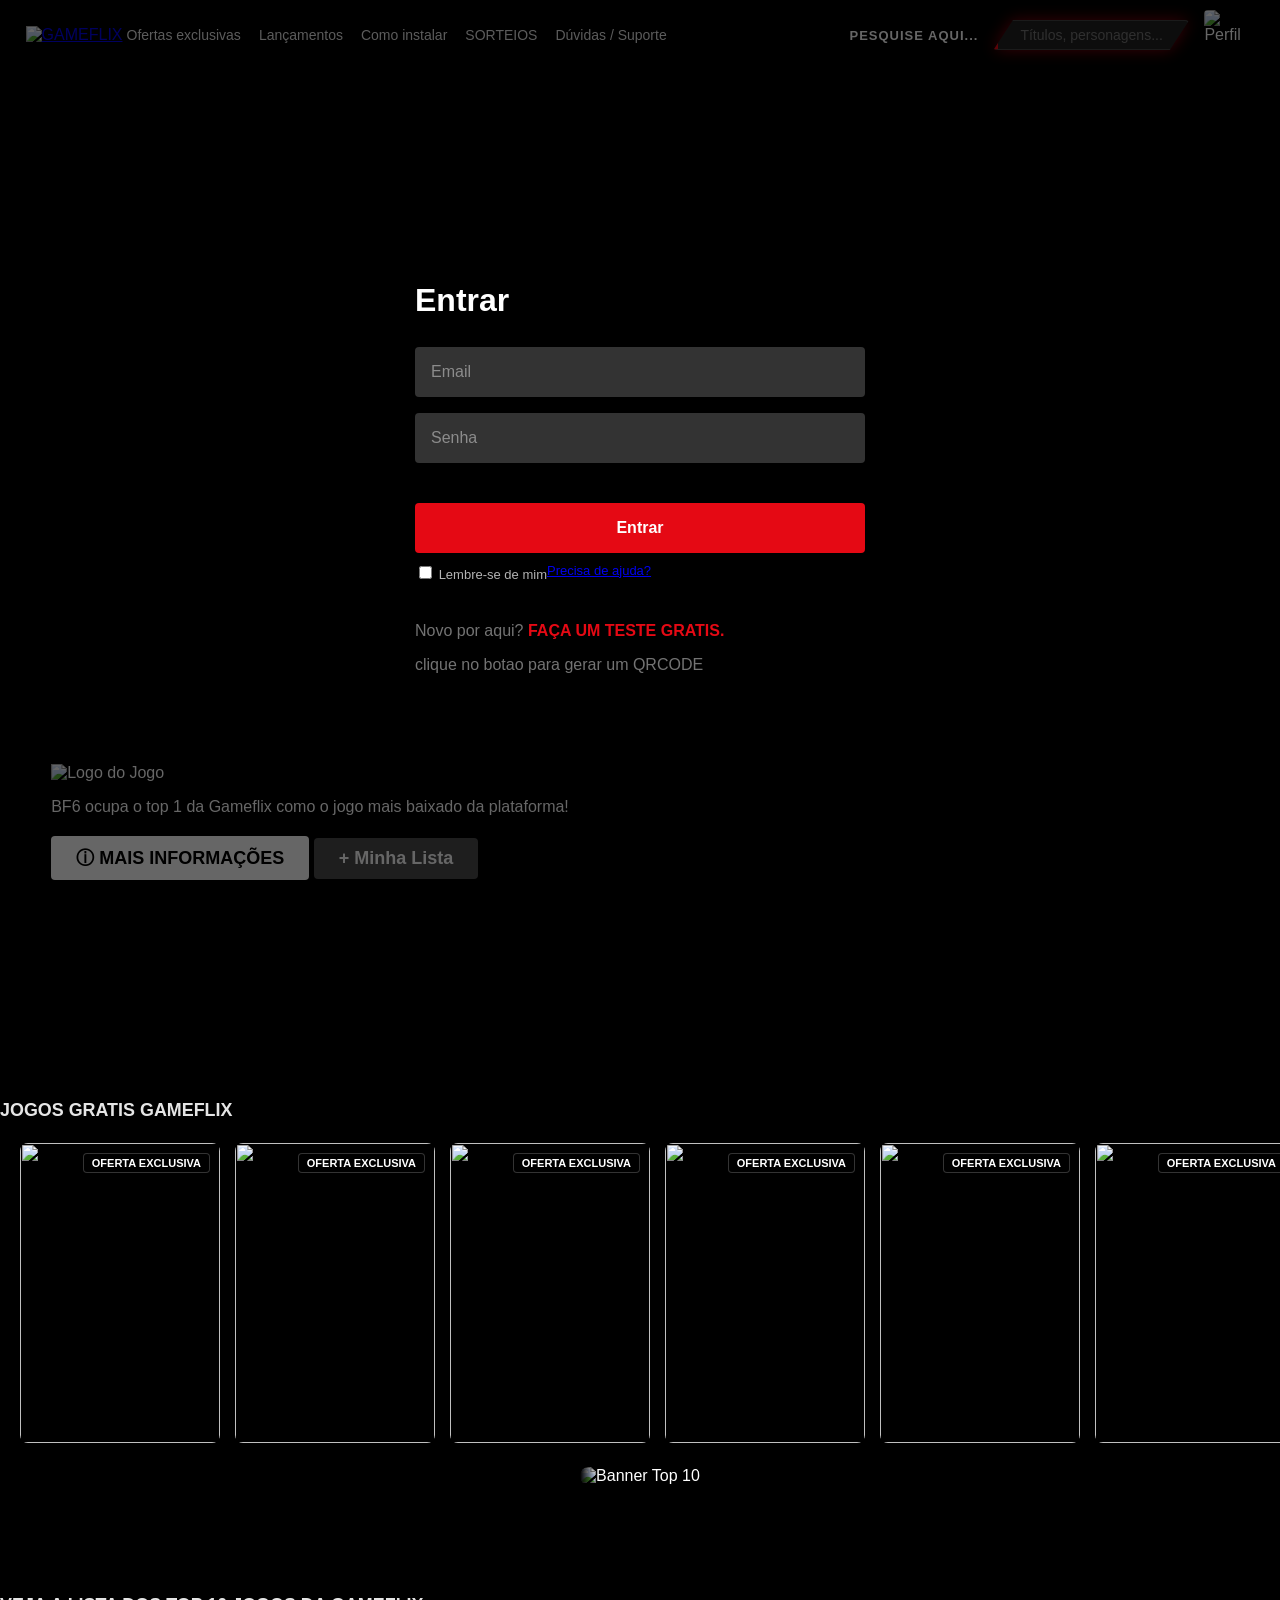
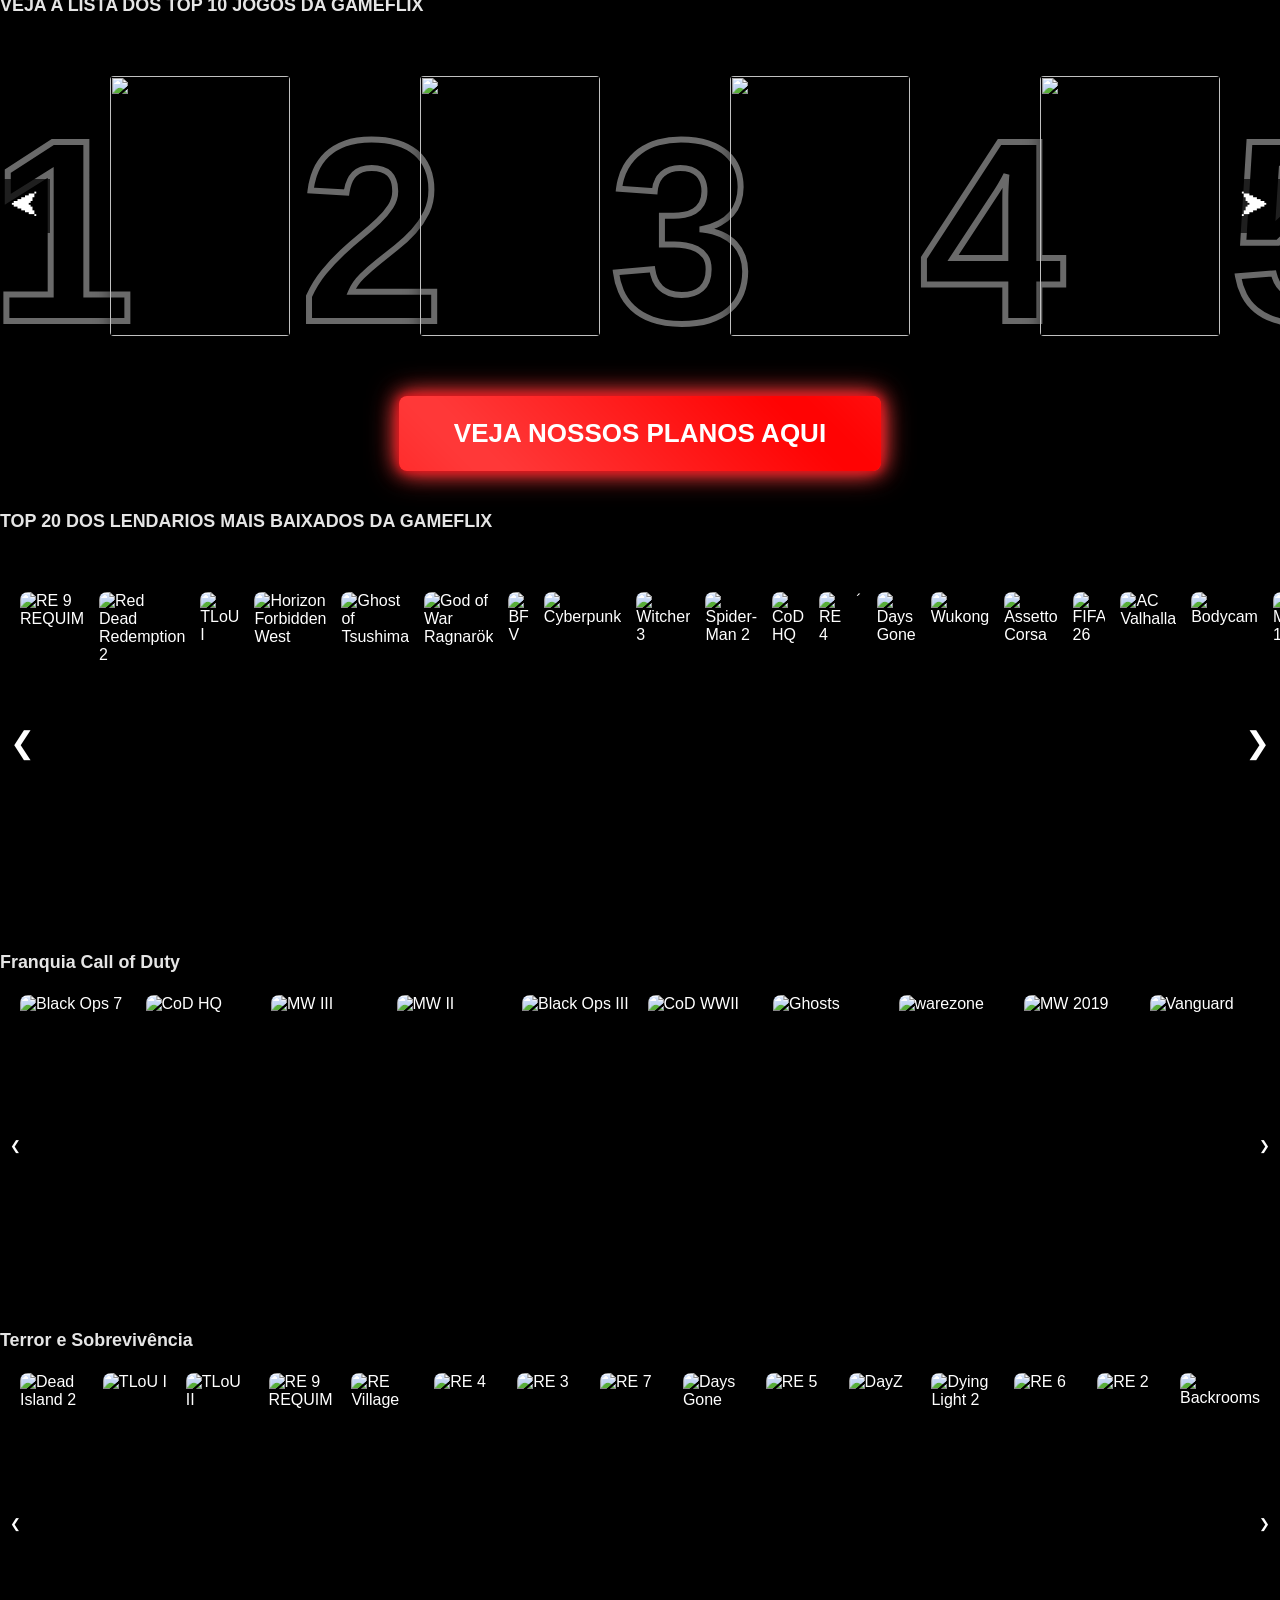
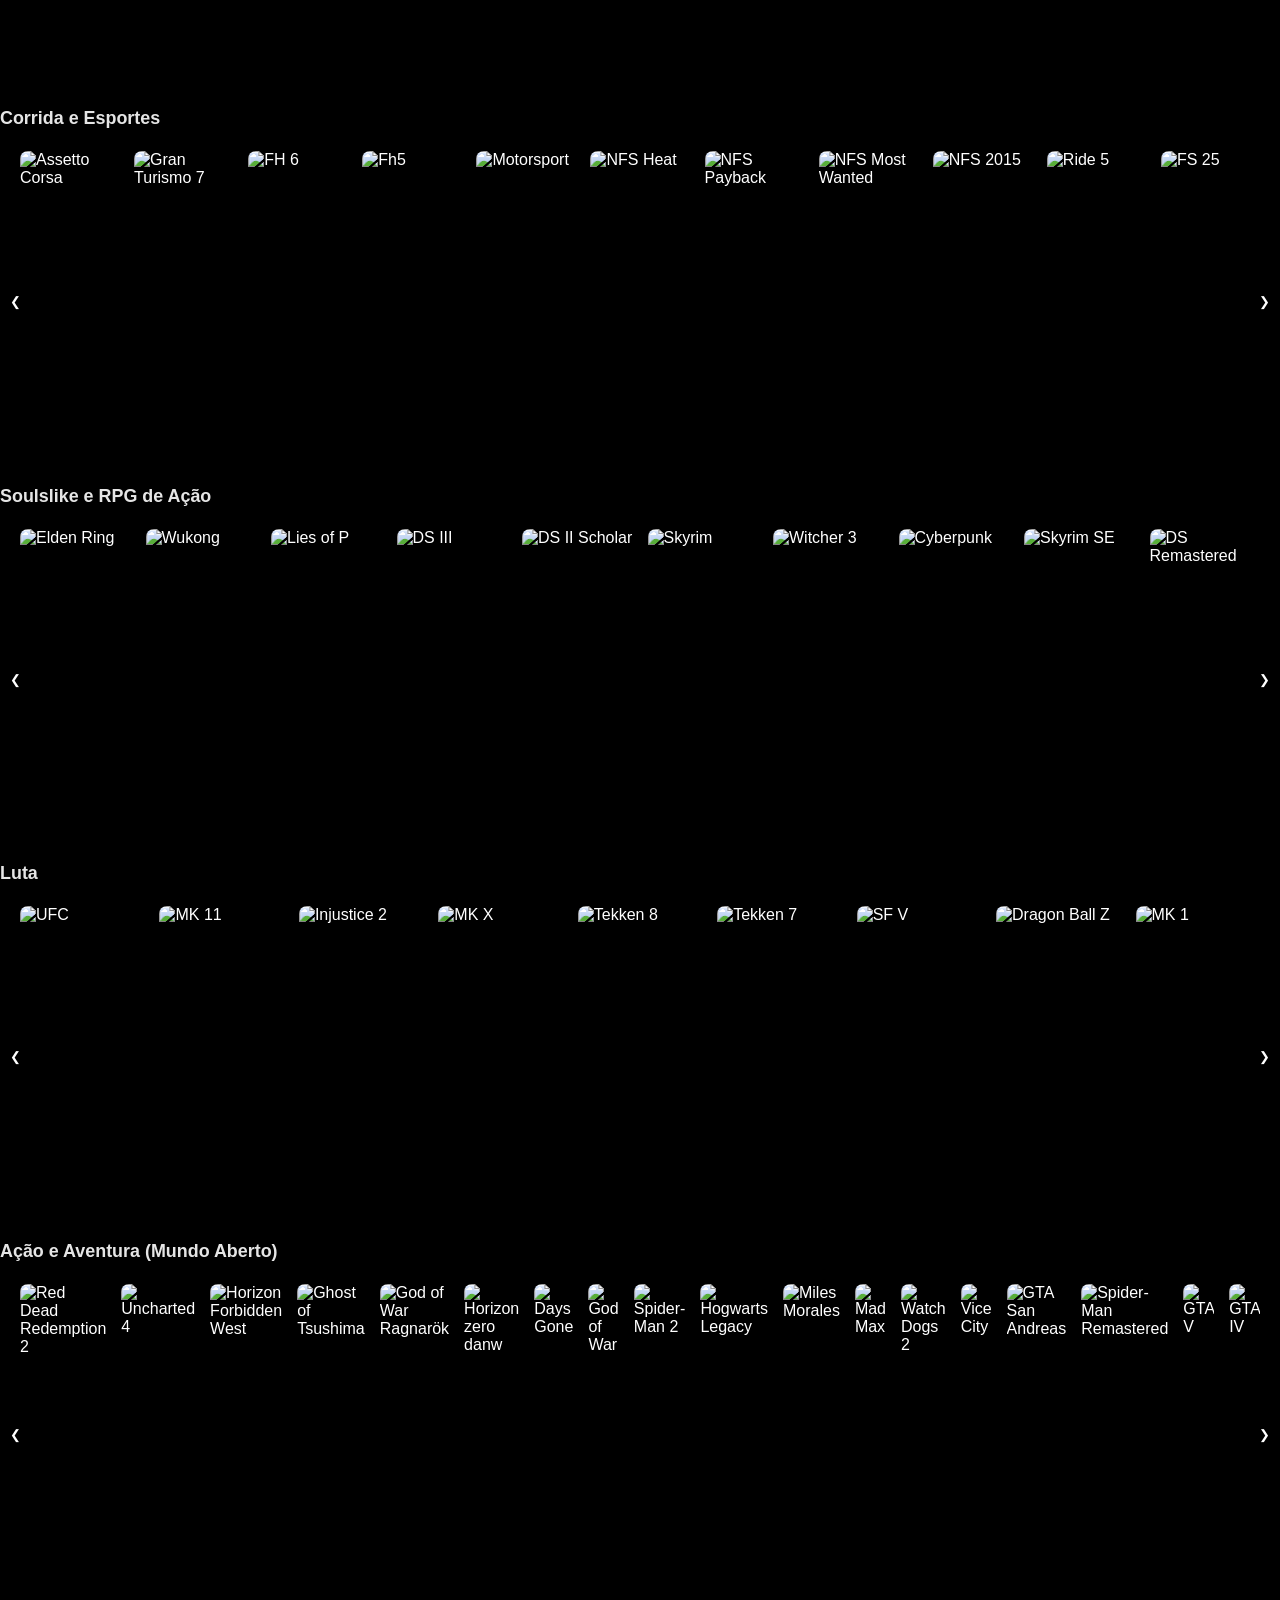
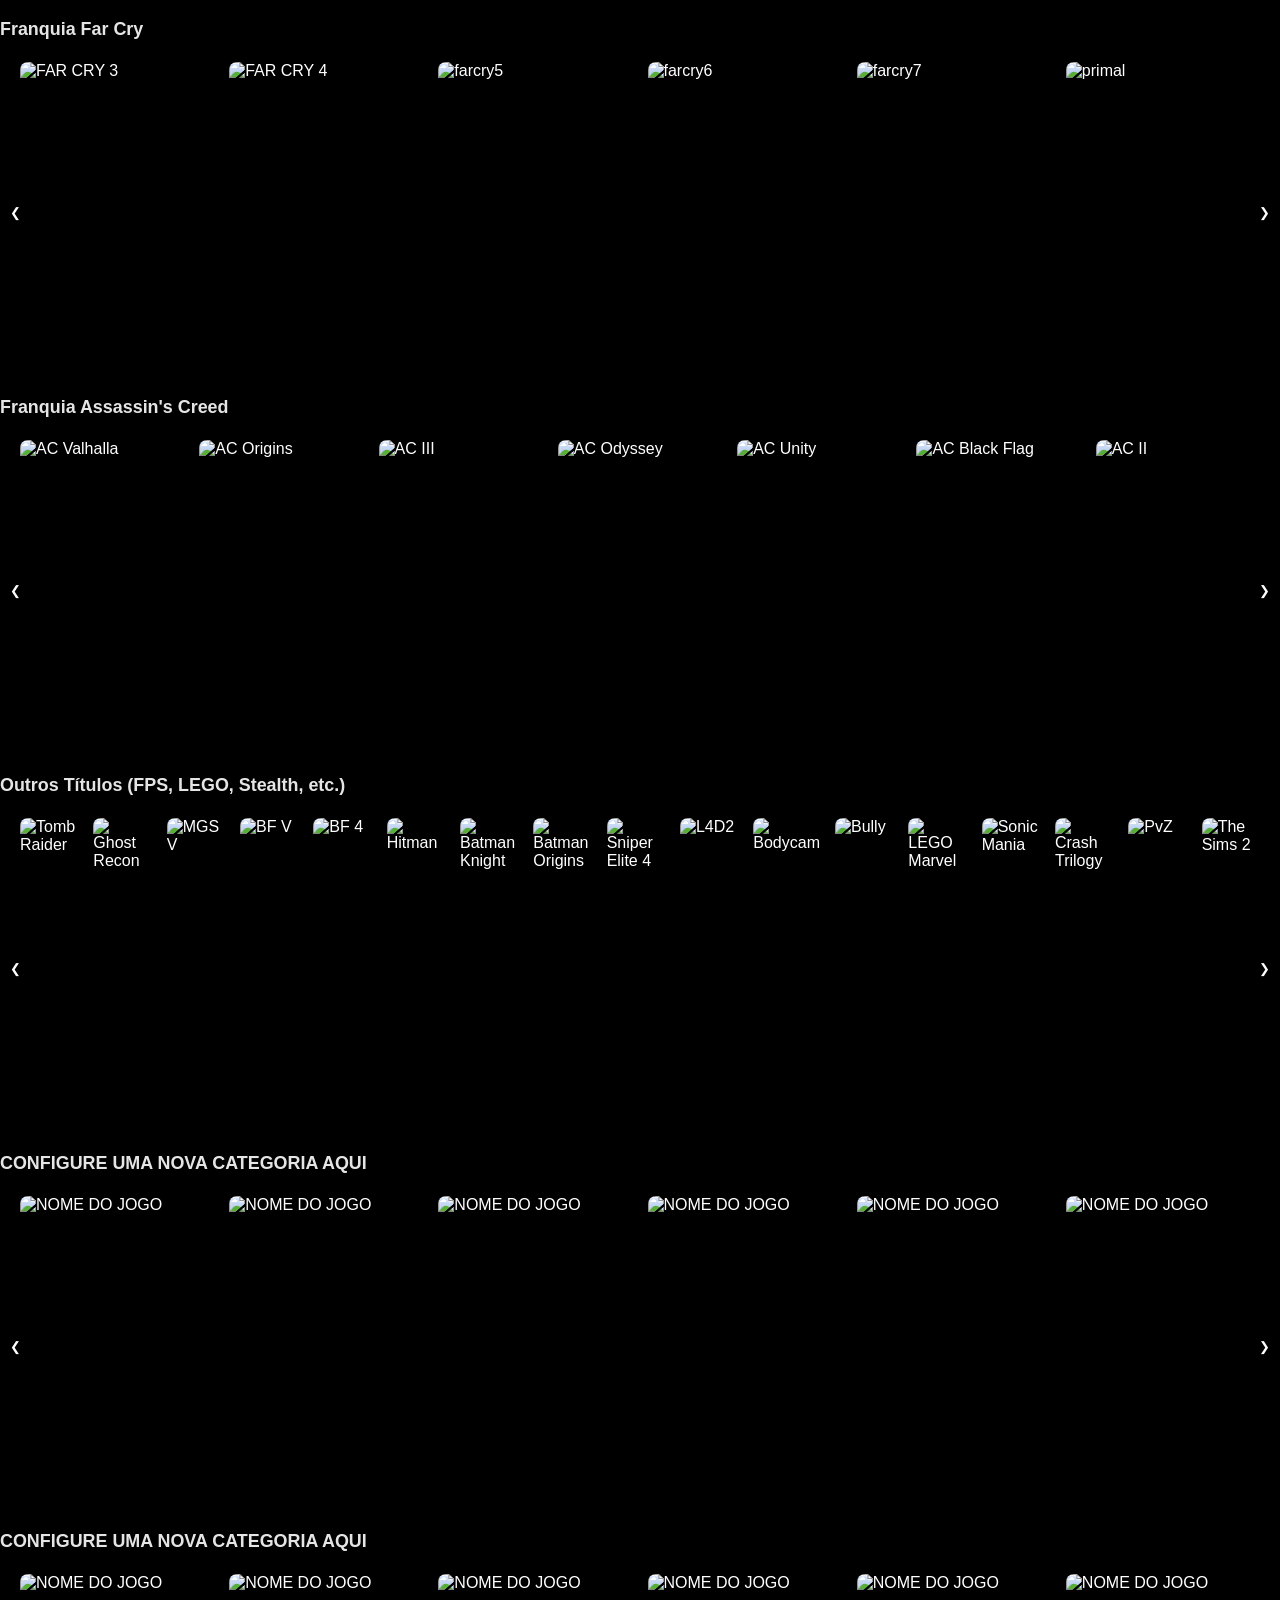
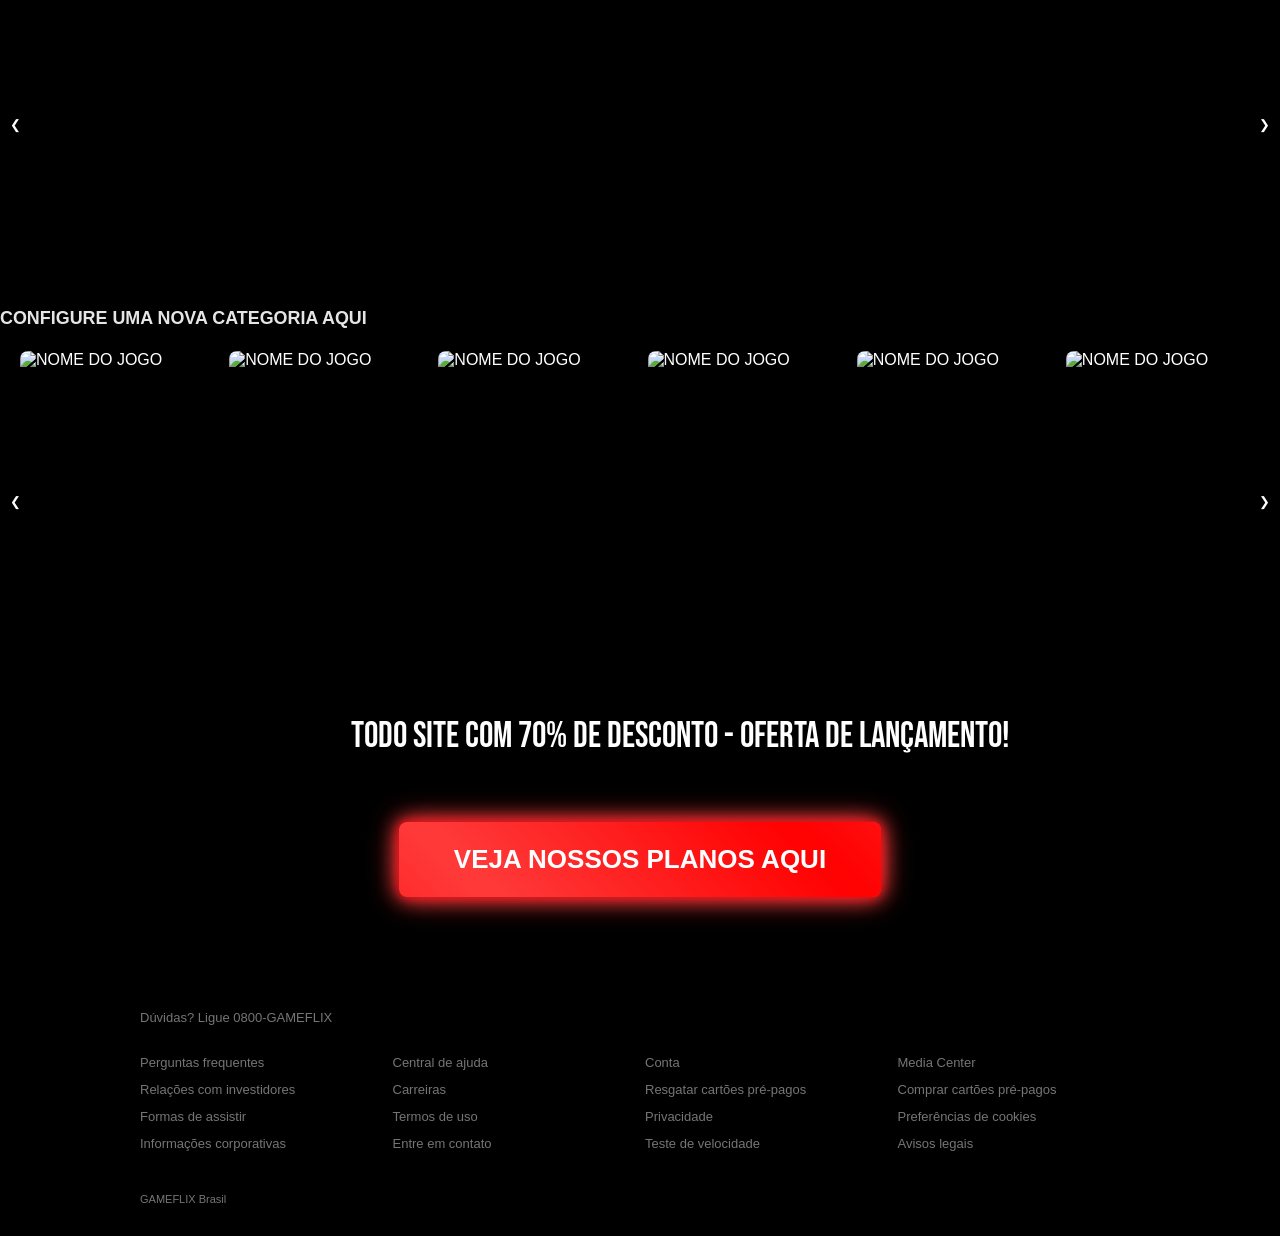
==== index.html @ e3905a9b "Update index.html" ====
<!DOCTYPE html>
<html lang="pt-BR">
<head>
  
 <script async src="https://www.googletagmanager.com/gtag/js?id=G-984C9PT9MG"></script>
<script>
  window.dataLayer = window.dataLayer || [];
  function gtag(){dataLayer.push(arguments);}
  gtag('js', new Date());

  gtag('config', 'G-984C9PT9MG');
</script>
  <meta charset="UTF-8">
  <meta name="viewport" content="width=device-width, initial-scale=1.0">
  <title>Início - Gameflix</title>
  
<link rel="icon" type="image/png" href="https://cdn.awsli.com.br/300x300/138/138431/produto/247791692/mac-4397-p1-2uo82k2e1g.png">

  <link href="https://fonts.googleapis.com/css2?family=Bebas+Neue&display=swap" rel="stylesheet">
  <link rel="stylesheet" href="style.css">
  <style>
    @keyframes pulse-unmute {
      0%   { box-shadow: 0 0 16px rgba(229,9,20,0.5); transform: scale(1); }
      50%  { box-shadow: 0 0 36px rgba(229,9,20,0.9); transform: scale(1.05); }
      100% { box-shadow: 0 0 16px rgba(229,9,20,0.5); transform: scale(1); }
    }
  </style>
</head>
<body>

<div id="login-screen">
  <div class="login-header">
    <a href="#" class="logo"></a>
  </div>
  
  <div class="login-box">
    <h1>Entrar</h1>
    <form id="login-form">
      <div class="input-group">
        <input type="email" id="user-email" required placeholder="Email">
      </div>
      <div class="input-group">
        <input type="password" id="user-password" required placeholder="Senha">
      </div>
      <button type="submit" class="btn-login-submit">Entrar</button>
      
      <div class="login-help">
        <div class="remember-me">
          <input type="checkbox" id="remember">
          <label for="remember">Lembre-se de mim</label>
        </div>
        <a href="#">Precisa de ajuda?</a>
      </div>
    </form>

    <div class="login-footer-info">
      <p>Novo por aqui? <a href="javascript:void(0)" onclick="openWppModal()" style="color: #e50914; font-weight: bold; text-decoration: none;">FAÇA UM TESTE GRATIS.</a></p>
      <p class="captcha-text">
        clique no botao para gerar um QRCODE 
      </p>
    </div>
  </div>
</div>

<header class="pinning-header" id="header">
  <div class="main-header"> 
    <a href="#" class="logo" id="logo-back-to-top">
      <img src="https://res.cloudinary.com/dnponjtdn/image/upload/v1777349062/l_ogo-removebg-preview_yodvdt.png" alt="GAMEFLIX">
    </a>
    
    <ul class="nav-links">
      <li><a href="javascript:void(0)" onclick="openCategoryModal('ofertas')">Ofertas exclusivas</a></li>
      <li><a href="javascript:void(0)" onclick="openCategoryModal('lancamentos')">Lançamentos</a></li>
      <li><a href="javascript:void(0)" onclick="openCategoryModal('instalar')">Como instalar</a></li>
      <li><a href="javascript:void(0)" onclick="openCategoryModal('sorteios')">SORTEIOS</a></li>
      <li><a href="javascript:void(0)" onclick="openCategoryModal('duvidas')">Dúvidas / Suporte</a></li>
    </ul>

    <div class="header-actions">
      <div class="search-wrapper">
        <span class="search-text">Pesquise aqui...</span>
        
        <div class="search-container" id="search-container">
          <div class="search-box">
            <input type="text" id="game-search" placeholder="Títulos, personagens..." autocomplete="off">
          </div>
          <div class="search-results-dropdown" id="search-results-dropdown"></div>
        </div>
      </div>

      <img class="profile" src="https://cdn2.steamgriddb.com/icon_thumb/c08667a5c4e674eec06bb4b2875395ff.png" alt="Perfil">
    </div>
  </div>
</header>

  <section class="banner" id="main-banner">
    <video class="banner-video" autoplay muted loop playsinline id="banner-video">
      <source src="8haXeAwKLOg" type="video/mp4">
    </video>
   <div class="banner-content">
  <img src="https://cdn2.steamgriddb.com/logo/4c25257cc0a490730dee6fe6a528accc.png" id="banner-logo" alt="Logo do Jogo">
  
  <p id="banner-desc">BF6 ocupa o top 1 da Gameflix como o jogo mais baixado da plataforma!</p>
  
  <a href="info.html?id=battlefield-6" id="banner-link" target="_blank" rel="noopener noreferrer">
    <button class="btn-play" id="btn-main-action">ⓘ MAIS INFORMAÇÕES</button>
  </a>
  
  <button class="btn-info"> + Minha Lista</button>

</div>

  <button id="btn-unmute" style="
    display: none;
    position: absolute;
    top: 50%;
    left: 50%;
    transform: translate(-50%, -50%);
    z-index: 999;
    background: rgba(20,20,20,0.85);
    color: #fff;
    border: 2px solid #e50914;
    border-radius: 50px;
    padding: 14px 26px;
    font-weight: bold;
    letter-spacing: 1px;
    cursor: pointer;
    box-shadow: 0 0 24px rgba(229,9,20,0.5);
    animation: pulse-unmute 1.2s infinite;
    font-family: 'Bebas Neue', sans-serif;
    font-size: 18px;
  ">🔊 ATIVAR SOM</button>
  </section>

  <div class="row" style="margin-top: 80px;">
          <h2>JOGOS GRATIS GAMEFLIX</h2>
    <div class="games-scroll">
    
    <div class="game-container" style="position: relative; flex: 0 0 auto;">
        <span class="price-tag" style="position: absolute; top: 10px; right: 10px; background: rgba(0,0,0,0.7); color: #fff; padding: 3px 8px; border-radius: 4px; font-size: 11px; font-weight: bold; border: 1px solid rgba(255,255,255,0.2); z-index: 5; pointer-events: none;">OFERTA EXCLUSIVA</span>
        <img class="game-card free-game-trigger" 
             src="https://assets.xboxservices.com/assets/7b/54/7b54f5e4-0857-4ce3-8a18-2b8c431e8a9e.jpg?n=Elden-Ring_GLP-Page-Hero-0_1083x1222_01.jpg" 
             data-title="ELDEN RING" 
             data-logo="https://www.pngall.com/wp-content/uploads/13/Elden-Ring-Logo-PNG-File.png"
             data-desc="Sobreviva em um mundo aberto deslumbrante, domine combates intensos e conquiste o Anel Prata." 
             data-link="https://wa.me/5553981045078?text=Ol%C3%A1!%20Quero%20saber%20mais%20sobre%20a%20Gameflix!"
             data-video="8haXeAwKLOg">
    </div>

    <div class="game-container" style="position: relative; flex: 0 0 auto;">
        <span class="price-tag" style="position: absolute; top: 10px; right: 10px; background: rgba(0,0,0,0.7); color: #fff; padding: 3px 8px; border-radius: 4px; font-size: 11px; font-weight: bold; border: 1px solid rgba(255,255,255,0.2); z-index: 5; pointer-events: none;">OFERTA EXCLUSIVA</span>
        <img class="game-card free-game-trigger" 
             src="https://howlongtobeat.com/games/72822_Resident_Evil_3_(2020).jpg" 
             data-title="Resident Evil 3" 
             data-logo="https://www.residentevil.com/re3/assets/images/common/re3_logo.png"
             data-desc="Encarne Jill Valentine e lute para escapar de Raccoon City e do implacável Nemesis." 
             data-link="https://wa.me/5553981045078?text=Ol%C3%A1!%20Quero%20saber%20mais%20sobre%20a%20Gameflix!"
             data-video="https://res.cloudinary.com/dlt1gqwnc/video/upload/v1772474147/RESIDENTE_EVIL_3_qqvli7.mp4">
    </div>

    <div class="game-container" style="position: relative; flex: 0 0 auto;">
        <span class="price-tag" style="position: absolute; top: 10px; right: 10px; background: rgba(0,0,0,0.7); color: #fff; padding: 3px 8px; border-radius: 4px; font-size: 11px; font-weight: bold; border: 1px solid rgba(255,255,255,0.2); z-index: 5; pointer-events: none;">OFERTA EXCLUSIVA</span>
        <img class="game-card free-game-trigger" 
             src="https://upload.wikimedia.org/wikipedia/pt/5/59/Far_cry_3_box_art.jpg" 
             data-title="far Cry 3" 
             data-logo="https://cdn2.steamgriddb.com/logo/e75d4d01cecdda3c64483016bd6af4c1.png"
             data-desc="Descubra os segredos sombrios de uma ilha tropical onde a sanidade é um luxo e a sobrevivência é a única regra." 
             data-link="https://wa.me/5553981045078?text=Ol%C3%A1!%20Quero%20saber%20mais%20sobre%20a%20Gameflix!"
             data-video="https://res.cloudinary.com/dlt1gqwnc/video/upload/v1772480259/farcry3_wi0ev1.mp4">
    </div>

    <div class="game-container" style="position: relative; flex: 0 0 auto;">
        <span class="price-tag" style="position: absolute; top: 10px; right: 10px; background: rgba(0,0,0,0.7); color: #fff; padding: 3px 8px; border-radius: 4px; font-size: 11px; font-weight: bold; border: 1px solid rgba(255,255,255,0.2); z-index: 5; pointer-events: none;">OFERTA EXCLUSIVA</span>
        <img class="game-card free-game-trigger" 
             src="https://store-images.s-microsoft.com/image/apps.27657.69516029925336975.e3cb0155-71cd-4799-bed4-63da86cce109.61267421-c294-418d-98ad-81f696989b4f" 
             data-title="sleeping dogs" 
             data-logo="https://cdn2.steamgriddb.com/logo/aa3199d5c293effb09ae1015f62e4199.png"
             data-desc="Um policial infiltrado deve subir na posição das Tríades de Hong Kong enquanto lida com conflitos de lealdade e combates brutais de artes marciais." 
             data-link="https://wa.me/5553981045078?text=Ol%C3%A1!%20Quero%20saber%20mais%20sobre%20a%20Gameflix!"
             data-video="222222222222222222222" 
             data-drive="22222222222222222222222">
    </div>

    <div class="game-container" style="position: relative; flex: 0 0 auto;">
        <span class="price-tag" style="position: absolute; top: 10px; right: 10px; background: rgba(0,0,0,0.7); color: #fff; padding: 3px 8px; border-radius: 4px; font-size: 11px; font-weight: bold; border: 1px solid rgba(255,255,255,0.2); z-index: 5; pointer-events: none;">OFERTA EXCLUSIVA</span>
        <img class="game-card free-game-trigger" 
             src="https://images.squarespace-cdn.com/content/v1/58bedb0ab3db2bd0463e552b/1488928090199-81WOQR4N03UFM3MBW3OQ/BLOG_FARCRY_1280X788_001A.jpg" 
             data-title="FarCry Primal" 
             data-logo="https://upload.wikimedia.org/wikipedia/commons/6/6c/Far_Cry_Primal_Logo.png"
             data-desc="Sobreviva à Idade da Pedra e domine feras selvagens." 
             data-link="https://wa.me/5553981045078?text=Ol%C3%A1!%20Quero%20saber%20mais%20sobre%20a%20Gameflix!"
             data-video="https://res.cloudinary.com/dlt1gqwnc/video/upload/v1771613996/farcry_z2rivm.mp4" 
             data-drive="https://drive.google.com/uc?export=download&id=1jCvhMNka9U0hJv2NqioXyS3xWGLbI9nQ">
    </div>


    
    <div class="game-container" style="position: relative; flex: 0 0 auto;">
        <span class="price-tag" style="position: absolute; top: 10px; right: 10px; background: rgba(0,0,0,0.7); color: #fff; padding: 3px 8px; border-radius: 4px; font-size: 11px; font-weight: bold; border: 1px solid rgba(255,255,255,0.2); z-index: 5; pointer-events: none;">OFERTA EXCLUSIVA</span>
        <img class="game-card free-game-trigger" 
             src="https://assets.nintendo.com/image/upload/q_auto/f_auto/store/software/switch/70010000002090/ecfc64f339579b17ed8d12d5bdb4acd0cad2811cb2ff7dd0a02ce7e512c2d26a" 
             data-title="Crash Bandicoot™" 
             data-logo="https://upload.wikimedia.org/wikipedia/fr/7/75/Crash_Bandicoot_N_Sane_Trilogy_Logo.png"
             data-desc="A trilogia original que marcou época, agora em alta definição." 
             data-link="https://wa.me/5553981045078?text=Ol%C3%A1!%20Quero%20saber%20mais%20sobre%20a%20Gameflix!"
             data-video="https://res.cloudinary.com/dlt1gqwnc/video/upload/v1772480502/crash_srwj1b.mp4">
    </div>

</div>

  <div class="top10-banner">
    <img src="https://res.cloudinary.com/dnponjtdn/image/upload/v1777348844/Banner_Horizontal_Black_Friday_Vibrante_Preto_e_Vermelho_2_h5dwso.png" alt="Banner Top 10">
  </div>

  <div class="row">
   <h2>VEJA A LISTA DOS TOP 10 JOGOS DA GAMEFLIX</h2>
<div class="top-10-container">
      
    <button onclick="scrollTop10Left()">⮜</button>

  <div id="top10" class="top-10-row">
  
  <div class="card-container">
    <span class="rank-number">1</span>
    <img src="https://cdn1.epicgames.com/offer/a14a02aa3c8143729605eaf7c93d7501/EGS_Battlefield6_BattlefieldStudios_S2_1200x1600-a88625a836120c55650c83d17a010c25" 
         class="poster-img" 
         data-title="Battlefield 6" 
         data-logo="https://cdn2.steamgriddb.com/logo/4c25257cc0a490730dee6fe6a528accc.png"
         data-desc="O jogo mais baixado da plataforma! Destruição total, gráficos fotorrealistas e a franquia Battlefield no seu auge — BF6 ocupa o TOP 1 da GAMEFLIX." 
         data-link="https://wa.me/5553981045078?text=Ol%C3%A1!%20Quero%20saber%20mais%20sobre%20a%20Gameflix!"
         data-video="8haXeAwKLOg">
  </div>

  <div class="card-container">
    <span class="rank-number">2</span>
    <img src="https://cdn.loaded.com/496x700/media/catalog/product/r/e/resident_evil_requiem_cdkeys_1.png" 
         class="poster-img" 
         data-title="Resident Evil Requiem" 
         data-logo="https://cdn2.steamgriddb.com/logo/5b91726d21e05916d2eb308f2fd0444e.png"
         data-desc="Lançamento Exclusivo." 
         data-link="https://wa.me/5553981045078?text=Ol%C3%A1!%20Quero%20saber%20mais%20sobre%20a%20Gameflix!"
         data-video="https://res.cloudinary.com/dlt1gqwnc/video/upload/v1772427160/Resident_Evil_Requiem_-_Launch_Trailer_-_Resident_Evil_1080p_h264_qrswi7.mp4">
  </div>

  <div class="card-container">
    <span class="rank-number">3</span>
    <img src="https://upload.wikimedia.org/wikipedia/pt/e/e7/Red_Dead_Redemption_2.png" 
         class="poster-img" 
         data-title="Red Dead Redemption 2" 
         data-logo="https://upload.wikimedia.org/wikipedia/commons/thumb/2/22/Red_Dead_Redemption_2_Logo.png/1280px-Red_Dead_Redemption_2_Logo.png"
         data-desc="A lenda do oeste." 
         data-link="https://wa.me/5553981045078?text=Ol%C3%A1!%20Quero%20saber%20mais%20sobre%20a%20Gameflix!"
         data-video="https://res.cloudinary.com/dlt1gqwnc/video/upload/v1771734264/red_dead_2_hsqfm7.mp4">
  </div>

  <div class="card-container">
    <span class="rank-number">4</span>
    <img src="https://res.cloudinary.com/dlt1gqwnc/image/upload/v1771886278/Captura_de_tela_2026-02-23_185713_cljm2d.png" 
         class="poster-img" 
         data-title="FIFA 26" 
         data-logo="https://fifauteam.com/images/fc26/logo/long-green.png"
         data-desc="A nova geração do futebol." 
         data-link="https://wa.me/5553981045078?text=Ol%C3%A1!%20Quero%20saber%20mais%20sobre%20a%20Gameflix!"
         data-video="https://res.cloudinary.com/dlt1gqwnc/video/upload/v1775451375/FIFA26_bi1wnb.mp4">
  </div>

  <div class="card-container">
    <span class="rank-number">5</span>
    <img src="https://gmedia.playstation.com/is/image/SIEPDC/god-of-war-ragnarok-store-art-01-10sep21$ru?$800px--t$" 
         class="poster-img" 
         data-title="God of War Ragnarok" 
         data-logo="https://images-wixmp-ed30a86b8c4ca887773594c2.wixmp.com/f/92554480-bde6-4f5c-9861-7022237da1ce/dfk2top-494d7ab4-4d24-4455-bcda-402bf76378d6.png/v1/fill/w_1024,h_277/god_of_war_ragnarok_logo_by_brsbr_dfk2top-fullview.png?token=eyJ0eXAiOiJKV1QiLCJhbGciOiJIUzI1NiJ9.[base64].KNYp9QreC-k_Wmb-HqRtR4VeFLImmeSWYDXwwt4pNMM"
         data-desc="Pai e Filho contra o Impossível. Juntos, eles devem atravessar os Nove Reinos e escolher entre o peso do passado e a esperança do futuro." 
         data-link="https://wa.me/5553981045078?text=Ol%C3%A1!%20Quero%20saber%20mais%20sobre%20a%20Gameflix!"
         data-video="https://res.cloudinary.com/dlt1gqwnc/video/upload/v1775451159/ragnarog_n7g4lc.mp4">
  </div>

  <div class="card-container">
    <span class="rank-number">6</span>
    <img src="https://www.productsleutels.nl/wp-content/uploads/2021/01/Cyberpunk-2077-PC-COVER.jpg" 
         class="poster-img" 
         data-title="Cyberpunk 2077" 
         data-logo="https://upload.wikimedia.org/wikipedia/commons/thumb/e/e6/Cyberpunk_2077_logo.svg/3840px-Cyberpunk_2077_logo.svg.png"
         data-desc="O futuro é uma armadilha. Roube o protótipo da imortalidade, enfrente corporações impiedosas e molde o destino de Night City com suas escolhas." 
         data-link="https://wa.me/5553981045078?text=Ol%C3%A1!%20Quero%20saber%20mais%20sobre%20a%20Gameflix!"
         data-video="https://res.cloudinary.com/dlt1gqwnc/video/upload/v1775455010/2077_zyocs8.mp4">
  </div>

  <div class="card-container">
    <span class="rank-number">7</span>
    <img src="https://m.media-amazon.com/images/M/MV5BODIwYWZmYWMtYTliNC00YWQ5LTg5ZmEtNTZhNmUxNjdiMzNiXkEyXkFqcGc@._V1_FMjpg_UX1000_.jpg" 
         class="poster-img" 
         data-title="The Last Of Us II" 
         data-logo="https://gamerview.com.br/wp-content/uploads/2020/06/the-last-of-us-part-2-logo.png"
         data-desc="Perdoe ou destrua. Em um mundo devastado, as maiores cicatrizes não são físicas. Sobreviver é apenas o começo.." 
         data-link="https://wa.me/5553981045078?text=Ol%C3%A1!%20Quero%20saber%20mais%20sobre%20a%20Gameflix!"
         data-video="https://res.cloudinary.com/dlt1gqwnc/video/upload/v1775454979/the_last_hlfyjn.mp4">
  </div>

  <div class="card-container">
    <span class="rank-number">8</span>
    <img src="https://bdjogos.com.br/capas/24175-call-of-duty-black-ops-6-capa-1.webp" 
         class="poster-img" 
         data-title="Black OPS 6" 
         data-logo="https://pbs.twimg.com/media/GORUbGjWIAEDNY6.png"
         data-desc="Esqueça o que você sabe. Mergulhe nas sombras da Guerra Fria e descubra a verdade por trás das operações que o governo nega existir." 
         data-link="https://wa.me/5553981045078?text=Ol%C3%A1!%20Quero%20saber%20mais%20sobre%20a%20Gameflix!"
         data-video="https://res.cloudinary.com/dlt1gqwnc/video/upload/v1775454969/bo6_ihhjx7.mp4">
  </div>

  <div class="card-container">
    <span class="rank-number">9</span>
    <img src="https://cdn1.epicgames.com/offer/b2818b59c0bb420e9647983dfd254931/EGS_MarvelsSpiderManDigitalDeluxeEdition_InsomniacGamesNixxesSoftware_Editions_S2_1200x1600-148e0014e79aa7c2cb23ae2414b11a16" 
         class="poster-img" 
         data-title="Spider-Man 2" 
         data-logo="https://upload.wikimedia.org/wikipedia/commons/2/25/Marvel%27s_Spider-Man_2_%282025%29_logo_official_%28SGDB_124347%29.png"
         data-desc="Explore uma Nova York expandida com as novas Asas de Teia e viva a experiência definitiva do Amigão da Vizinhança." 
         data-link="https://wa.me/5553981045078?text=Ol%C3%A1!%20Quero%20saber%20mais%20sobre%20a%20Gameflix!"
         data-video="https://res.cloudinary.com/dlt1gqwnc/video/upload/v1775455006/spider_jo0qyh.mp4">
  </div>

  <div class="card-container">
    <span class="rank-number">10</span>
    <img src="https://bdjogos.com.br/capas/6265-the-witcher-3-wild-hunt-capa-1.jpg" 
         class="poster-img" 
         data-title="The Whitcher 3" 
         data-logo="https://res.cloudinary.com/dlt1gqwnc/image/upload/v1775455305/pngimg.com_-_witcher_PNG48_whepoi.png"
         data-desc="Rastreie o perigo. Proteja o que importa. Mergulhe na obra-prima do RPG de fantasia onde cada escolha carrega um preço de sangue." 
         data-link="https://wa.me/5553981045078?text=Ol%C3%A1!%20Quero%20saber%20mais%20sobre%20a%20Gameflix!"
         data-video="https://res.cloudinary.com/dlt1gqwnc/video/upload/v1775455011/3_frmvjn.mp4">
  </div>

</div>
       <button onclick="scrollTop10Right()">⮞</button>
</div>
    
<div class="floating-btn-container">
  <a href="https://gameflix2.github.io/ESCOLHA-SEU-PACK/" target="_blank" style="text-decoration: none;">
    <button class="netflix-btn">VEJA NOSSOS PLANOS AQUI</button>
  </a>
  </a>
</div>
    </div>

     <h2>TOP 20 DOS LENDARIOS MAIS BAIXADOS DA GAMEFLIX</h2>
<div class="top-10-container">
 

  <!-- BOTÃO ESQUERDA -->
  <button onclick="scrollTop20Left()">❮</button>

  <!-- LISTA -->
 <div class="games-scroll" id="top20">
    

    <img class="game-card" 
     src="https://cdn.loaded.com/496x700/media/catalog/product/r/e/resident_evil_requiem_cdkeys_1.png" 
     alt="RE 9 REQUIM" 
     data-title="Resident Evil 9: Requiem" 
     data-desc="O capítulo final da saga Winters? Ou um novo despertar para o bioterrorismo? Prepare-se para o próximo nível de horror de sobrevivência." 
     data-video="https://res.cloudinary.com/dlt1gqwnc/video/upload/v1772427160/Resident_Evil_Requiem_-_Launch_Trailer_-_Resident_Evil_1080p_h264_qrswi7.mp4" 
     data-logo="https://cdn2.steamgriddb.com/logo/5b91726d21e05916d2eb308f2fd0444e.png"
         data-link="https://wa.me/5553981045078?text=Ol%C3%A1!%20Quero%20saber%20mais%20sobre%20a%20Gameflix!" 
     onclick="openWppModal()">

    <img class="game-card" 
         src="https://upload.wikimedia.org/wikipedia/pt/e/e7/Red_Dead_Redemption_2.png" 
         alt="Red Dead Redemption 2" 
         data-title="Red Dead Redemption 2" 
         data-desc="Fora da lei por toda a vida. Herói por escolha? Reviva a trajetória épica de lealdade, perda e redenção em Red Dead Redemption 2. O pôr do sol nunca foi tão perigoso." 
         data-video="https://res.cloudinary.com/dlt1gqwnc/video/upload/v1771734264/red_dead_2_hsqfm7.mp4" 
         data-logo="https://upload.wikimedia.org/wikipedia/commons/thumb/2/22/Red_Dead_Redemption_2_Logo.png/1280px-Red_Dead_Redemption_2_Logo.png"
         data-link="https://wa.me/5553981045078?text=Ol%C3%A1!%20Quero%20saber%20mais%20sobre%20a%20Gameflix!" 
         onclick="openWppModal()">

      <img class="game-card" 
           src="https://cdn1.epicgames.com/offer/0c40923dd1174a768f732a3b013dcff2/EGS_TheLastofUsPartIDigitalDeluxeEdition_NaughtyDogLLC_Editions_S2_1200x1600-6db4887c7913c5a43ae3a086de2ad29c" 
           alt="TLoU I" 
           data-title="The Last of Us Part I" 
           data-desc="Uma jornada emocionante por um mundo brutal e perigoso." 
           data-video="https://res.cloudinary.com/dlt1gqwnc/video/upload/v1775618696/LAST_1_y11shn.mp4" 
           data-logo="https://cdn2.steamgriddb.com/logo_thumb/1956768b78ac039215c9600c9691c572.png"
         data-link="https://wa.me/5553981045078?text=Ol%C3%A1!%20Quero%20saber%20mais%20sobre%20a%20Gameflix!" 
           onclick="openWppModal()">

    <img class="game-card" 
         src="https://assets-prd.ignimgs.com/2022/05/27/9781506732022-1653620982308.jpg" 
         alt="Horizon Forbidden West" 
         data-title="Horizon Forbidden West" 
         data-desc="Novas máquinas, novas tribos e um mundo vasto para explorar. A jornada de Aloy continua em Horizon Forbidden West. A sobrevivência exige evolução." 
         data-video="https://res.cloudinary.com/dlt1gqwnc/video/upload/v1775494601/west_xoqu1g.mp4" 
         data-logo="https://cdn2.steamgriddb.com/logo_thumb/0a31b8b048c10332ece27bef9670bda8.png"
         data-link="https://wa.me/5553981045078?text=Ol%C3%A1!%20Quero%20saber%20mais%20sobre%20a%20Gameflix!" 
         onclick="openWppModal()">

    <img class="game-card" 
         src="https://cdn1.epicgames.com/offer/6e6aa039c73347b885803de65ac5d3db/EGS_GhostofTsushima_SuckerPunchProductions_S2_1200x1600-e23e02c1d70be7b528dba50860f87d39" 
         alt="Ghost of Tsushima" 
         data-title="Ghost of Tsushima" 
         data-desc="No final do século XIII, o império mongol devastou nações inteiras. Jin Sakai deve ir além das tradições samurai para libertar Tsushima." 
         data-video="https://res.cloudinary.com/dlt1gqwnc/video/upload/v1775494578/gosth_wnmj25.mp4" 
         data-logo="https://cdn2.steamgriddb.com/logo/f894cbc7551b7dea91a6aa9fbfc95c21.png"
         data-link="https://wa.me/5553981045078?text=Ol%C3%A1!%20Quero%20saber%20mais%20sobre%20a%20Gameflix!" 
         onclick="openWppModal()">

    <img class="game-card" 
         src="https://gmedia.playstation.com/is/image/SIEPDC/god-of-war-ragnarok-store-art-01-10sep21$ru?$800px--t$" 
         alt="God of War Ragnarök" 
         data-title="God of War Ragnarök" 
         data-desc="Kratos e Atreus devem viajar pelos Nove Reinos em busca de respostas enquanto as forças asgardianas se preparam para a guerra profetizada." 
         data-video="https://res.cloudinary.com/dlt1gqwnc/video/upload/v1775451159/ragnarog_n7g4lc.mp4" 
         data-logo="https://images-wixmp-ed30a86b8c4ca887773594c2.wixmp.com/f/92554480-bde6-4f5c-9861-7022237da1ce/dfk2top-494d7ab4-4d24-4455-bcda-402bf76378d6.png/v1/fill/w_1024,h_277/god_of_war_ragnarok_logo_by_brsbr_dfk2top-fullview.png?token=eyJ0eXAiOiJKV1QiLCJhbGciOiJIUzI1NiJ9.[base64].KNYp9QreC-k_Wmb-HqRtR4VeFLImmeSWYDXwwt4pNMM"
         data-link="https://wa.me/5553981045078?text=Ol%C3%A1!%20Quero%20saber%20mais%20sobre%20a%20Gameflix!" 
         onclick="openWppModal()">

    <img class="game-card" 
         src="https://meups.com.br/wp-content/uploads/2025/10/Battlefield-6-REVIEW-PS5-scaled.jpg" 
         alt="BF V" 
         data-title="Battlefield V" 
         data-desc="Entre no maior conflito da humanidade com Battlefield V enquanto a série retorna às suas raízes na Segunda Guerra Mundial." 
         data-video="8haXeAwKLOg" 
         data-logo="https://cdn2.steamgriddb.com/logo/4c25257cc0a490730dee6fe6a528accc.png"
         data-link="https://wa.me/5553981045078?text=Ol%C3%A1!%20Quero%20saber%20mais%20sobre%20a%20Gameflix!" 
         onclick="openWppModal()">

    <img class="game-card" 
         src="https://www.productsleutels.nl/wp-content/uploads/2021/01/Cyberpunk-2077-PC-COVER.jpg" 
         alt="Cyberpunk" 
         data-title="Cyberpunk 2077" 
         data-desc="Um RPG de ação e aventura em mundo aberto ambientado na megalópole de Night City, onde você joga como um mercenário urbano." 
         data-video="https://res.cloudinary.com/dlt1gqwnc/video/upload/v1775455010/2077_zyocs8.mp4" 
         data-logo="https://upload.wikimedia.org/wikipedia/commons/thumb/e/e6/Cyberpunk_2077_logo.svg/3840px-Cyberpunk_2077_logo.svg.png"
         data-link="https://wa.me/5553981045078?text=Ol%C3%A1!%20Quero%20saber%20mais%20sobre%20a%20Gameflix!" 
         onclick="openWppModal()">

    <img class="game-card" 
         src="https://bdjogos.com.br/capas/6265-the-witcher-3-wild-hunt-capa-1.jpg" 
         alt="Witcher 3" 
         data-title="The Witcher 3: Wild Hunt" 
         data-desc="Torne-se um caçador de monstros profissional e embarque em uma aventura de proporções épicas." 
         data-video="https://res.cloudinary.com/dlt1gqwnc/video/upload/v1775455011/3_frmvjn.mp4" 
         data-logo="https://res.cloudinary.com/dlt1gqwnc/image/upload/v1775455305/pngimg.com_-_witcher_PNG48_whepoi.png"
         data-link="https://wa.me/5553981045078?text=Ol%C3%A1!%20Quero%20saber%20mais%20sobre%20a%20Gameflix!" 
         onclick="openWppModal()">

    <img class="game-card" 
         src="https://image.api.playstation.com/vulcan/ap/rnd/202306/1301/0a5face6e59f61c2ed7f9423c778b10f2e4b8cada54d164f.png" 
         alt="Spider-Man 2" 
         data-title="Marvel's Spider-Man 2" 
         data-desc="Os Spiders Peter Parker e Miles Morales enfrentam a prova definitiva de força ao lutar para salvar a cidade e um ao outro." 
         data-video="https://res.cloudinary.com/dlt1gqwnc/video/upload/v1775455006/spider_jo0qyh.mp4" 
         data-logo="https://upload.wikimedia.org/wikipedia/commons/2/25/Marvel%27s_Spider-Man_2_%282025%29_logo_official_%28SGDB_124347%29.png"
         data-link="https://wa.me/5553981045078?text=Ol%C3%A1!%20Quero%20saber%20mais%20sobre%20a%20Gameflix!" 
         onclick="openWppModal()">

    <img class="game-card" 
         src="https://bdjogos.com.br/capas/24175-call-of-duty-black-ops-6-capa-1.webp" 
         alt="CoD HQ" 
         data-title="Call of Duty: Black Ops 6" 
         data-desc="Ação de tirar o fôlego e espionagem de alto risco no mais novo capítulo da franquia Black Ops." 
         data-video="https://res.cloudinary.com/dlt1gqwnc/video/upload/v1775454969/bo6_ihhjx7.mp4" 
         data-logo="https://pbs.twimg.com/media/GORUbGjWIAEDNY6.png"
         data-link="https://wa.me/5553981045078?text=Ol%C3%A1!%20Quero%20saber%20mais%20sobre%20a%20Gameflix!" 
         onclick="openWppModal()">

    <img class="game-card" 
         src="https://upload.wikimedia.org/wikipedia/pt/3/30/Resident_Evil_4_%28remake%29.png" 
         alt="RE 4" 
         data-title="Resident Evil 4 Remake" 
         data-desc="Sobrevivência é apenas o começo. Seis anos se passaram desde o desastre biológico em Raccoon City." 
         data-video="https://res.cloudinary.com/dlt1gqwnc/video/upload/v1775494715/4_remake_qt7c44.mp4" 
         data-logo="https://i.psnprofiles.com/guides/16426/c91425.png"
         data-link="https://wa.me/5553981045078?text=Ol%C3%A1!%20Quero%20saber%20mais%20sobre%20a%20Gameflix!" 
         onclick="openWppModal()">´

    <img class="game-card" 
         src="https://res.cloudinary.com/dlt1gqwnc/image/upload/v1775710602/days-gone-remastered-2025--30418_ubwfjm.jpg" 
         alt="Days Gone" 
         data-title="Days Gone" 
         data-desc="Ande e lute por um Noroeste Pacífico pós-pandêmico e letal como o motoqueiro errante Deacon St. John." 
         data-video="https://res.cloudinary.com/dlt1gqwnc/video/upload/v1775494762/gone_naoaf3.mp4" 
         data-logo="https://media.gamestop.com/i/gamestop/days-gone-logo/days-gone.png"
         data-link="https://wa.me/5553981045078?text=Ol%C3%A1!%20Quero%20saber%20mais%20sobre%20a%20Gameflix!" 
         onclick="openWppModal()">

    <img class="game-card" 
         src="https://hobbygames.ru/image/enaza/19184698/box2.jpg.jpg" 
         alt="Wukong" 
         data-title="Black Myth: Wukong" 
         data-desc="Um RPG de ação baseado na mitologia chinesa. Você partirá em uma jornada como o Predestinado para desvendar a verdade obscurecida." 
         data-video="https://res.cloudinary.com/dlt1gqwnc/video/upload/v1775494433/kong_modq29.mp4" 
         data-logo="https://www.pngall.com/wp-content/uploads/15/Black-Myth-Wukong-Logo-Chinese-Game-PNG.png"
         data-link="https://wa.me/5553981045078?text=Ol%C3%A1!%20Quero%20saber%20mais%20sobre%20a%20Gameflix!" 
         onclick="openWppModal()">

    <img class="game-card" 
           src="https://e.snmc.io/lk/f/x/2f5dbf23974d6391c11c7b5b2fce6bb0/9667231" 
           alt="Assetto Corsa" 
           data-title="Assetto Corsa" 
           data-desc="O simulador de corridas mais realista, com carros e pistas licenciados." 
           data-video="https://res.cloudinary.com/dlt1gqwnc/video/upload/v1775622634/CORSA_xykfmc.mp4" 
           data-logo="https://upload.wikimedia.org/wikipedia/fi/a/a0/Assetto_Corsa_Logo.png"
         data-link="https://wa.me/5553981045078?text=Ol%C3%A1!%20Quero%20saber%20mais%20sobre%20a%20Gameflix!" 
           onclick="openWppModal()">


    <img class="game-card" 
         src="https://res.cloudinary.com/dlt1gqwnc/image/upload/v1771886278/Captura_de_tela_2026-02-23_185713_cljm2d.png" 
         alt="FIFA 26" 
         data-title="EA SPORTS FC 26" 
         data-desc="O jogo de todo mundo. Sinta a emoção do futebol com o maior realismo já visto em um simulador de esporte." 
         data-video="https://res.cloudinary.com/dlt1gqwnc/video/upload/v1775451375/FIFA26_bi1wnb.mp4" 
         data-logo="https://fifauteam.com/images/fc26/logo/long-green.png"
         data-link="https://wa.me/5553981045078?text=Ol%C3%A1!%20Quero%20saber%20mais%20sobre%20a%20Gameflix!" 
         onclick="openWppModal()">

    <img class="game-card" 
         src="https://upload.wikimedia.org/wikipedia/pt/e/e9/Assassins_Creed_Valhalla_capa.png" 
         alt="AC Valhalla" 
         data-title="Assassin's Creed Valhalla" 
         data-desc="Torne-se Eivor, uma lenda viking em busca de glória. Explore a Idade das Trevas da Inglaterra enquanto ataca seus inimigos." 
         data-video="https://res.cloudinary.com/dlt1gqwnc/video/upload/v1775494678/vallhala_b0onha.mp4" 
         data-logo="https://cdn2.steamgriddb.com/logo_thumb/7a963088b715398a4438ad53935af1cb.png"
         data-link="https://wa.me/5553981045078?text=Ol%C3%A1!%20Quero%20saber%20mais%20sobre%20a%20Gameflix!" 
         onclick="openWppModal()">

    <img class="game-card" 
         src="https://assets.nintendo.com/image/upload/q_auto/f_auto/store/software/switch/70010000089518/cc83ebef3be669c8fcc66f9c53e3c6e6dabf5cbc44947c9e1c7e5febeb254ee6" 
         alt="Bodycam" 
         data-title="Bodycam" 
         data-desc="Um jogo de tiro em primeira pessoa ultra-realista que utiliza as capacidades da Unreal Engine 5 para uma imersão total." 
         data-video="https://res.cloudinary.com/dlt1gqwnc/video/upload/v1775494629/cam_h7g6rs.mp4" 
         data-logo="https://cdn2.steamgriddb.com/logo/72424d6a9bd473f2f265c35df9751aaa.png"
         data-link="https://wa.me/5553981045078?text=Ol%C3%A1!%20Quero%20saber%20mais%20sobre%20a%20Gameflix!" 
         onclick="openWppModal()">

    <img class="game-card" 
         src="https://m.media-amazon.com/images/I/71kj4+Y5bHL._AC_UF1000,1000_QL80_.jpg" 
         alt="MK 1" 
         data-title="Mortal Kombat 1" 
         data-desc="Descubra um universo de Mortal Kombat renascido, criado pelo Deus do Fogo Liu Kang. Um novo começo para a franquia." 
         data-video="https://res.cloudinary.com/dlt1gqwnc/video/upload/v1775494382/mortal_ojdfos.mp4" 
         data-logo="https://images-wixmp-ed30a86b8c4ca887773594c2.wixmp.com/f/1d36d2cf-42e6-4629-a20a-a69ebb66bf05/dg8jmln-5f735c2d-2f12-419e-a8e6-6b95a45a0945.png/v1/fill/w_1280,h_995/mortal_kombat_1_logo_transparent_by_suleymanlikenan_dg8jmln-fullview.png?token=eyJ0eXAiOiJKV1QiLCJhbGciOiJIUzI1NiJ9.[base64].m3Rz7JKFxtLF6-g4FAuStRR9ezxXax5FhWXKEgHjcC8"
         data-link="https://wa.me/5553981045078?text=Ol%C3%A1!%20Quero%20saber%20mais%20sobre%20a%20Gameflix!" 
         onclick="openWppModal()">

      <img class="game-card" 
           src="https://image.api.playstation.com/vulcan/ap/rnd/202208/1118/eqqPM2rRA1KnVNQuNkh4BhFn.png" 
           alt="Dead Island 2" 
           data-title="Dead Island 2" 
           data-desc="Um RPG de ação em primeira pessoa vibrante e cheio de zumbis em Los Angeles." 
           data-video="https://res.cloudinary.com/dlt1gqwnc/video/upload/v1775619232/SLAND_emweco.mp4" 
           data-logo="https://cdn2.steamgriddb.com/logo/316134129f3d51513c1f9c5d8b2d7ee8.png"
         data-link="https://wa.me/5553981045078?text=Ol%C3%A1!%20Quero%20saber%20mais%20sobre%20a%20Gameflix!" 
           onclick="openWppModal()">

    <img class="game-card" 
         src="https://cdn1.epicgames.com/offer/8b2d6cf2b45b41f1abe91bc5b7c1e8f9/EGS_UNCHARTEDLegacyofThievesCollection_NaughtyDogLLC_S2_1200x1600-9deaa177d8716bde5478cdd75d850c9c" 
         alt="Uncharted" 
         data-title="Uncharted: Legacy of Thieves Collection" 
         data-desc="Busque seu legado e deixe sua marca no mapa em UNCHARTED: Coleção Legado dos Ladrões." 
         data-video="https://res.cloudinary.com/dlt1gqwnc/video/upload/v1775494703/legacy_umnyyk.mp4" 
         data-logo="https://upload.wikimedia.org/wikipedia/pt/d/d8/Uncharted_The_Lost_Legacy_logo.png"
         data-link="https://wa.me/5553981045078?text=Ol%C3%A1!%20Quero%20saber%20mais%20sobre%20a%20Gameflix!" 
         onclick="openWppModal()">

  </div>  
   <button onclick="scrollTop20Right()">❯</button>
</div>



<div class="row">
  <h2>Franquia Call of Duty</h2>
  <div class="category-wrapper">
    <button class="scroll-btn left" onclick="scrollCategory(this, -1)">❮</button>
    <div class="games-scroll">

     <img class="game-card" 
           src="https://images6.alphacoders.com/139/thumb-1920-1397239.jpg" 
           alt="Black Ops 7" 
           data-title="Black Ops 7" 
           data-desc="Acompanhe David Mason em 2035 enfrentando uma nova ameaça global em uma campanha intensa e tecnológica." 
           data-video="https://res.cloudinary.com/dlt1gqwnc/video/upload/v1775609445/7_mumsy5.mp4" 
           data-logo="https://cdn2.steamgriddb.com/logo_thumb/809d4bb5b3045d4d0b4be6f71c4094f3.png"
         data-link="https://wa.me/5553981045078?text=Ol%C3%A1!%20Quero%20saber%20mais%20sobre%20a%20Gameflix!" 
           onclick="openWppModal()">

      <img class="game-card" 
           src="https://bdjogos.com.br/capas/24175-call-of-duty-black-ops-6-capa-1.webp" 
           alt="CoD HQ" 
           data-title="Black Ops 6" 
           data-desc="Ação de espionagem alucinante ambientada no início dos anos 90." 
           data-video="https://res.cloudinary.com/dlt1gqwnc/video/upload/v1775611006/black_opS_6_zu0ob5.mp4" 
           data-logo="https://cdn2.steamgriddb.com/logo_thumb/c3b0f4fac5389d3733c9c07a835fea73.png"
         data-link="https://wa.me/5553981045078?text=Ol%C3%A1!%20Quero%20saber%20mais%20sobre%20a%20Gameflix!" 
           onclick="openWppModal()">

      <img class="game-card" 
           src="https://blogger.googleusercontent.com/img/b/R29vZ2xl/AVvXsEjG5gD2EPSegoWpyI0LAvVz1rzUV-MKZRmdDJXWuuCZLweBOAyrkpYNlxQ7FGomhRI6-IUA-IpPTxQh2iaYQNJceG03XR8puhMXRIfAluevOg9swrtBDItBQ_E1wPHcrxPz2Eovkktf03LupJPzy9_T6xJtIt79Xhz7LisCBS5aWtlbwiWYmurF1ckSJF2i/s16000/portalfps-call-of-duty-modern-warfare-iii-wallpaper.jpg" 
           alt="MW III" 
           data-title="Modern Warfare III" 
           data-desc="Capitão Price e a Força-Tarefa 141 enfrentam a ameaça definitiva: Vladimir Makarov." 
           data-video="https://res.cloudinary.com/dlt1gqwnc/video/upload/v1775611028/MIIIW_RED_swyrtq.mp4" 
           data-logo="https://static.wikia.nocookie.net/logopedia/images/5/50/MWIII_2023.png/revision/latest?cb=20230810190707"
         data-link="https://wa.me/5553981045078?text=Ol%C3%A1!%20Quero%20saber%20mais%20sobre%20a%20Gameflix!" 
           onclick="openWppModal()">

      <img class="game-card" 
           src="https://m.media-amazon.com/images/I/81mUtFXhFCL.jpg" 
           alt="MW II" 
           data-title="Modern Warfare II" 
           data-desc="O retorno da icônica Força-Tarefa 141 em missões globais táticas e intensas." 
           data-video="https://res.cloudinary.com/dlt1gqwnc/video/upload/v1775611009/MIIW_verde_klvl2c.mp4" 
           data-logo="https://cdn2.steamgriddb.com/logo_thumb/41eb08efab98ba98e7f12c1f42f065c7.png"
         data-link="https://wa.me/5553981045078?text=Ol%C3%A1!%20Quero%20saber%20mais%20sobre%20a%20Gameflix!" 
           onclick="openWppModal()">

     
      <img class="game-card" 
           src="https://bdjogos.com.br/capas/7290-call-of-duty-black-ops-iii-capa-1.jpg" 
           alt="Black Ops III" 
           data-title="Black Ops III" 
           data-desc="Um futuro sombrio onde as fronteiras entre humanidade e tecnologia militar se tornam confusas." 
           data-video="https://res.cloudinary.com/dlt1gqwnc/video/upload/v1775609876/OPS_3_sty3wi.mp4" 
           data-logo="https://cdn2.steamgriddb.com/logo_thumb/6262fd2e1b7db9411e4d47ad093a1397.png"
         data-link="https://wa.me/5553981045078?text=Ol%C3%A1!%20Quero%20saber%20mais%20sobre%20a%20Gameflix!" 
           onclick="openWppModal()">

      
      <img class="game-card" 
           src="https://blogger.googleusercontent.com/img/b/R29vZ2xl/AVvXsEjShfiHr6QsUdVkqkBfeIaVf0uWzcs6cX4zYwFJMNrs8KwxLb63dP0d_w3VoF8jd0cASElB8Xkqun8zpGNyDzE4gE3M-Dcg0_c3HD070hlwAvMhmx9WHGoAs47c-C0l4PAyQlZ1m9tUeid-/s1600/CALL-OF-DUTY-WWII-1080P-Wallpaper-1.jpg" 
           alt="CoD WWII" 
           data-title="Call of Duty: WWII" 
           data-desc="A série retorna às suas raízes com uma experiência que redefine a Segunda Guerra Mundial." 
           data-video="https://res.cloudinary.com/dlt1gqwnc/video/upload/v1775610836/ww2_vnvecq.mp4" 
           data-logo="https://upload.wikimedia.org/wikipedia/commons/6/6f/CoD_WWII_Logo.png"
         data-link="https://wa.me/5553981045078?text=Ol%C3%A1!%20Quero%20saber%20mais%20sobre%20a%20Gameflix!" 
           onclick="openWppModal()">

      <img class="game-card" 
           src="https://cdn.europosters.eu/image/1300/15042.jpg" 
           alt="Ghosts" 
           data-title="Call of Duty: Ghosts" 
           data-desc="Lute por uma nação devastada não por liberdade, mas pela simples sobrevivência." 
           data-video="https://res.cloudinary.com/dlt1gqwnc/video/upload/v1775610797/ghost_zc6att.mp4" 
           data-logo="https://cdn2.steamgriddb.com/logo_thumb/ce96b83ed270d644c1922211c81c8e72.png"
         data-link="https://wa.me/5553981045078?text=Ol%C3%A1!%20Quero%20saber%20mais%20sobre%20a%20Gameflix!" 
           onclick="openWppModal()">

      <img class="game-card" 
           src="https://store-images.s-microsoft.com/image/apps.703.13739535057760905.34778648-088c-45a3-9d45-1117ca041901.c4d90513-3be4-4a22-9cd6-85a7ffa8df7f" 
           alt="warezone" 
           data-title="Call of Duty warezone" 
           data-desc="Vivencie a intensidade da Segunda Guerra Mundial em combates implacáveis." 
           data-video="https://res.cloudinary.com/dlt1gqwnc/video/upload/v1775609876/OPS_3_sty3wi.mp4" 
           data-logo="https://cdn2.steamgriddb.com/logo_thumb/96efe793e5f26bb330aac125634554ba.png"
         data-link="https://wa.me/5553981045078?text=Ol%C3%A1!%20Quero%20saber%20mais%20sobre%20a%20Gameflix!" 
           onclick="openWppModal()"> 

            <img class="game-card" 
           src="https://m.media-amazon.com/images/M/MV5BNzczN2VmMzEtNTk4NS00OTk0LTg4MWYtZWVkYzQ0MzE2NmQ4XkEyXkFqcGc@._V1_FMjpg_UX1000_.jpg" 
           alt="MW 2019" 
           data-title="Modern Warfare (2019)" 
           data-desc="Uma releitura visceral e realista da série Modern Warfare, focada em operações especiais secretas." 
           data-video="https://res.cloudinary.com/dlt1gqwnc/video/upload/v1775610810/2019_v0b04y.mp4" 
           data-logo="https://cdn2.steamgriddb.com/logo_thumb/accd5a5480c79baadc2a8cdf8e253dd6.png"
         data-link="https://wa.me/5553981045078?text=Ol%C3%A1!%20Quero%20saber%20mais%20sobre%20a%20Gameflix!" 
           onclick="openWppModal()">




      <img class="game-card" 
           src="https://cdn.loaded.com/496x700/media/catalog/product/c/a/call-of-duty-vanguard-xbox-one-xbox-one-game-microsoft-store-cover_1__3.jpg" 
           alt="Vanguard" 
           data-title="Call of Duty: Vanguard" 
           data-desc="Vivencie as origens das Forças Especiais em diversas frentes da Segunda Guerra Mundial." 
           data-video="https://res.cloudinary.com/dlt1gqwnc/video/upload/v1775611053/vanguard_ncqjn4.mp4" 
           data-logo="https://images.seeklogo.com/logo-png/43/2/call-of-duty-vanguard-logo-png_seeklogo-438737.png"
         data-link="https://wa.me/5553981045078?text=Ol%C3%A1!%20Quero%20saber%20mais%20sobre%20a%20Gameflix!" 
           onclick="openWppModal()">


    </div>
    <button class="scroll-btn right" onclick="scrollCategory(this, 1)">❯</button>
  </div>
</div>


<div class="row">
  <h2>Terror e Sobrevivência</h2>
  <div class="category-wrapper">
    <button class="scroll-btn left" onclick="scrollCategory(this, -1)">❮</button>
    <div class="games-scroll">

      <img class="game-card" 
           src="https://image.api.playstation.com/vulcan/ap/rnd/202208/1118/eqqPM2rRA1KnVNQuNkh4BhFn.png" 
           alt="Dead Island 2" 
           data-title="Dead Island 2" 
           data-desc="Um RPG de ação em primeira pessoa vibrante e cheio de zumbis em Los Angeles." 
           data-video="https://res.cloudinary.com/dlt1gqwnc/video/upload/v1775619232/SLAND_emweco.mp4" 
           data-logo="https://cdn2.steamgriddb.com/logo/316134129f3d51513c1f9c5d8b2d7ee8.png"
         data-link="https://wa.me/5553981045078?text=Ol%C3%A1!%20Quero%20saber%20mais%20sobre%20a%20Gameflix!" 
           onclick="openWppModal()">

            <img class="game-card" 
           src="https://cdn1.epicgames.com/offer/0c40923dd1174a768f732a3b013dcff2/EGS_TheLastofUsPartIDigitalDeluxeEdition_NaughtyDogLLC_Editions_S2_1200x1600-6db4887c7913c5a43ae3a086de2ad29c" 
           alt="TLoU I" 
           data-title="The Last of Us Part I" 
           data-desc="Uma jornada emocionante por um mundo brutal e perigoso." 
           data-video="https://res.cloudinary.com/dlt1gqwnc/video/upload/v1775618696/LAST_1_y11shn.mp4" 
           data-logo="https://cdn2.steamgriddb.com/logo_thumb/1956768b78ac039215c9600c9691c572.png"
         data-link="https://wa.me/5553981045078?text=Ol%C3%A1!%20Quero%20saber%20mais%20sobre%20a%20Gameflix!" 
           onclick="openWppModal()">

      <img class="game-card" 
           src="https://cdn1.epicgames.com/offer/7713e3fa4b234e0d8f553044205d53b6/EGS_TheLastofUsPartIIRemastered_NaughtyDogLLCNixxesSoftwareIronGalaxy_S2_1200x1600-2e13755a6b3fec2ee9dbcc231a1cf39c" 
           alt="TLoU II" 
           data-title="The Last of Us Part II" 
           data-desc="Cinco anos após sua jornada perigosa, Ellie e Joel se estabeleceram em Jackson." 
           data-video="https://res.cloudinary.com/dlt1gqwnc/video/upload/v1775454979/the_last_hlfyjn.mp4" 
           data-logo="https://images-wixmp-ed30a86b8c4ca887773594c2.wixmp.com/f/078277ed-5380-4deb-b166-997beba79634/dggm0hv-bedf4534-b272-43b1-ae3c-ffa737cbfab5.png?token=eyJ0eXAiOiJKV1QiLCJhbGciOiJIUzI1NiJ9.[base64].Dj96wEDpwXCslbaHWOf4FdMRG2X0yxNIp3lLYJAkyk0"
         data-link="https://wa.me/5553981045078?text=Ol%C3%A1!%20Quero%20saber%20mais%20sobre%20a%20Gameflix!" 
           onclick="openWppModal()">

           <img class="game-card" 
     src="https://cdn.loaded.com/496x700/media/catalog/product/r/e/resident_evil_requiem_cdkeys_1.png" 
     alt="RE 9 REQUIM" 
     data-title="Resident Evil 9: Requiem" 
     data-desc="O capítulo final da saga Winters? Ou um novo despertar para o bioterrorismo? Prepare-se para o próximo nível de horror de sobrevivência." 
     data-video="https://res.cloudinary.com/dlt1gqwnc/video/upload/v1772427160/Resident_Evil_Requiem_-_Launch_Trailer_-_Resident_Evil_1080p_h264_qrswi7.mp4" 
     data-logo="https://cdn2.steamgriddb.com/logo/5b91726d21e05916d2eb308f2fd0444e.png"
         data-link="https://wa.me/5553981045078?text=Ol%C3%A1!%20Quero%20saber%20mais%20sobre%20a%20Gameflix!" 
     onclick="openWppModal()">

      <img class="game-card" 
           src="https://tm.ibxk.com.br/2021/05/05/05040759331000.jpg" 
           alt="RE Village" 
           data-title="Resident Evil Village" 
           data-desc="Ethan Winters busca sua filha em uma vila tomada por criaturas aterrorizantes." 
           data-video="https://res.cloudinary.com/dlt1gqwnc/video/upload/v1775618683/VILLAGE_la1tsr.mp4" 
           data-logo="https://upload.wikimedia.org/wikipedia/commons/2/2c/Resident_Evil_Village.png"
         data-link="https://wa.me/5553981045078?text=Ol%C3%A1!%20Quero%20saber%20mais%20sobre%20a%20Gameflix!" 
           onclick="openWppModal()">

            <img class="game-card" 
           src="https://upload.wikimedia.org/wikipedia/pt/3/30/Resident_Evil_4_%28remake%29.png" 
           alt="RE 4" 
           data-title="Resident Evil 4 Remake" 
           data-desc="Leon S. Kennedy enfrenta horrores inimagináveis para resgatar a filha do presidente." 
           data-video="https://res.cloudinary.com/dlt1gqwnc/video/upload/v1775494715/4_remake_qt7c44.mp4" 
           data-logo="https://i.psnprofiles.com/guides/16426/c91425.png"
         data-link="https://wa.me/5553981045078?text=Ol%C3%A1!%20Quero%20saber%20mais%20sobre%20a%20Gameflix!" 
           onclick="openWppModal()">

      <img class="game-card" 
           src="https://howlongtobeat.com/games/72822_Resident_Evil_3_(2020).jpg" 
           alt="RE 3" 
           data-title="Resident Evil 3 (2020)" 
           data-desc="A fuga desesperada de Jill Valentine de Raccoon City e da ameaça Nemesis." 
           data-video="https://res.cloudinary.com/dlt1gqwnc/video/upload/v1772474147/RESIDENTE_EVIL_3_qqvli7.mp4" 
           data-logo="https://upload.wikimedia.org/wikipedia/fr/archive/b/b4/20221107130840%21Resident_Evil_3_Logo.png"
         data-link="https://wa.me/5553981045078?text=Ol%C3%A1!%20Quero%20saber%20mais%20sobre%20a%20Gameflix!" 
           onclick="openWppModal()">

      <img class="game-card" 
           src="https://static.wikia.nocookie.net/game-pedia/images/5/59/ResidentEvil7_Biohazard.jpeg/revision/latest?cb=20230110134349&path-prefix=de" 
           alt="RE 7" 
           data-title="Resident Evil 7: Biohazard" 
           data-desc="O medo e o isolamento se infiltram nas paredes de uma fazenda abandonada no sul." 
           data-video="https://res.cloudinary.com/dlt1gqwnc/video/upload/v1775618687/RE7_imggz0.mp4" 
           data-logo="https://cdn2.steamgriddb.com/logo/6bfd090bb5caa368088b8954da79077a.png"
         data-link="https://wa.me/5553981045078?text=Ol%C3%A1!%20Quero%20saber%20mais%20sobre%20a%20Gameflix!" 
           onclick="openWppModal()">

           <img class="game-card" 
           src="https://res.cloudinary.com/dlt1gqwnc/image/upload/v1775710602/days-gone-remastered-2025--30418_ubwfjm.jpg" 
           alt="Days Gone" 
           data-title="Days Gone" 
           data-desc="Sobreviva em um mundo devastado por uma pandemia global jogando com o andarilho Deacon St. John." 
           data-video="https://res.cloudinary.com/dlt1gqwnc/video/upload/v1775494762/gone_naoaf3.mp4" 
           data-logo="https://cdn2.steamgriddb.com/logo/e0e0efac42bf67642b4904c893b46725.png"
         data-link="https://wa.me/5553981045078?text=Ol%C3%A1!%20Quero%20saber%20mais%20sobre%20a%20Gameflix!" 
           onclick="openWppModal()">



           
      
      <img class="game-card" 
           src="https://images-wixmp-ed30a86b8c4ca887773594c2.wixmp.com/f/0cd47e73-13d0-4574-99e7-6989ec6ac3fc/dg675d8-f9cebeeb-76b9-4bf3-9ffc-5e05db5c9db6.png/v1/fill/w_1280,h_1815,q_80,strp/resident_evil_5__2009____poster_by_thepatchedvest_dg675d8-fullview.jpg?token=eyJ0eXAiOiJKV1QiLCJhbGciOiJIUzI1NiJ9.[base64].b9g4fE6oFpxVsRwVFhJ66M3Oe5vQsVH78W2jzQjtqBU" 
           alt="RE 5" 
           data-title="Resident Evil 5" 
           data-desc="Chris Redfield enfrenta uma nova ameaça biológica no sol escaldante da África." 
           data-video="https://res.cloudinary.com/dlt1gqwnc/video/upload/v1775619261/RE5_ivekzl.mp4" 
           data-logo="https://cdn2.steamgriddb.com/logo/2754518221cfbc8d25c13a06a4cb8421.png"
         data-link="https://wa.me/5553981045078?text=Ol%C3%A1!%20Quero%20saber%20mais%20sobre%20a%20Gameflix!" 
           onclick="openWppModal()">

     

     

      <img class="game-card" 
           src="https://store-images.s-microsoft.com/image/apps.23097.69886306496288395.9ec42146-6037-4440-b5c7-3a44e5213cc3.0e09163e-a6c4-40f6-9fe1-24a6b4685c64" 
           alt="DayZ" 
           data-title="DayZ" 
           data-desc="Sobreviva em um mundo pós-apocalíptico implacável dominado por infectados." 
           data-video="https://res.cloudinary.com/dlt1gqwnc/video/upload/v1775619252/DAYZ_alyjpt.mp4" 
           data-logo="https://logodix.com/logo/554722.png"
         data-link="https://wa.me/5553981045078?text=Ol%C3%A1!%20Quero%20saber%20mais%20sobre%20a%20Gameflix!" 
           onclick="openWppModal()">

     
      <img class="game-card" 
           src="https://cdn1.epicgames.com/offer/87b7846d2eba4bc49eead0854323aba8/EGS_DyingLight2StayHumanReloadedEdition_Techland_S2_1200x1600-76cef594ff94fbac64a8af1ebe4c7590" 
           alt="Dying Light 2" 
           data-title="Dying Light 2: Stay Human" 
           data-desc="A humanidade está perdendo a luta contra o vírus. O destino da cidade está em suas mãos." 
           data-video="https://res.cloudinary.com/dlt1gqwnc/video/upload/v1775618674/DYNG_pv1k3h.mp4" 
           data-logo="https://cdn2.steamgriddb.com/logo/d773061e2a645bc7db7508d45aec693d.png"
         data-link="https://wa.me/5553981045078?text=Ol%C3%A1!%20Quero%20saber%20mais%20sobre%20a%20Gameflix!" 
           onclick="openWppModal()">

     

           <img class="game-card" 
           src="https://cdn.mobygames.com/covers/2299574-resident-evil-6-xbox-one-front-cover.jpg" 
           alt="RE 6" 
           data-title="Resident Evil 6" 
           data-desc="Ação e terror em escala global com heróis icônicos da franquia." 
           data-video="https://res.cloudinary.com/dlt1gqwnc/video/upload/v1775618707/RE6_s8pyby.mp4" 
           data-logo="https://cdn2.steamgriddb.com/logo_thumb/05e97c207235d63ceb1db43c60db7bbb.png"
         data-link="https://wa.me/5553981045078?text=Ol%C3%A1!%20Quero%20saber%20mais%20sobre%20a%20Gameflix!" 
           onclick="openWppModal()">

     
 <img class="game-card" 
           src="https://m.media-amazon.com/images/I/71D76nsyDOL._AC_UF1000,1000_QL80_.jpg" 
           alt="RE 2" 
           data-title="Resident Evil 2 (2019)" 
           data-desc="Leon e Claire tentam sobreviver ao surto zumbi em Raccoon City." 
           data-video="https://res.cloudinary.com/dlt1gqwnc/video/upload/v1775619253/RE2_rudjt2.mp4" 
           data-logo="https://upload.wikimedia.org/wikipedia/fr/3/3e/Logo_Resident_Evil_2_%282019%29.png"
         data-link="https://wa.me/5553981045078?text=Ol%C3%A1!%20Quero%20saber%20mais%20sobre%20a%20Gameflix!" 
           onclick="openWppModal()">

            <img class="game-card" 
           src="https://shared.fastly.steamstatic.com/store_item_assets/steam/apps/2835530/54a47a9c7f91ae79f5c131d75df9d0e2feb9133e/capsule_616x353.jpg?t=1771657999" 
           alt="Backrooms" 
           data-title="Escape the Backrooms" 
           data-desc="Explore os níveis infinitos e assustadores das Backrooms." 
           data-video="https://res.cloudinary.com/dlt1gqwnc/video/upload/v1775619194/BACKROOS_pc0qmy.mp4" 
           data-logo="https://backroomsextractions.com/images/logo.png"
         data-link="https://wa.me/5553981045078?text=Ol%C3%A1!%20Quero%20saber%20mais%20sobre%20a%20Gameflix!" 
           onclick="openWppModal()">


    </div>
    <button class="scroll-btn right" onclick="scrollCategory(this, 1)">❯</button>
  </div>
</div>

<div class="row">
  <h2>Corrida e Esportes</h2>
  <div class="category-wrapper">
    <button class="scroll-btn left" onclick="scrollCategory(this, -1)">❮</button>
    <div class="games-scroll">

       <img class="game-card" 
           src="https://e.snmc.io/lk/f/x/2f5dbf23974d6391c11c7b5b2fce6bb0/9667231" 
           alt="Assetto Corsa" 
           data-title="Assetto Corsa" 
           data-desc="O simulador de corridas mais realista, com carros e pistas licenciados." 
           data-video="https://res.cloudinary.com/dlt1gqwnc/video/upload/v1775622634/CORSA_xykfmc.mp4" 
           data-logo="https://upload.wikimedia.org/wikipedia/fi/a/a0/Assetto_Corsa_Logo.png"
         data-link="https://wa.me/5553981045078?text=Ol%C3%A1!%20Quero%20saber%20mais%20sobre%20a%20Gameflix!" 
           onclick="openWppModal()">

      <img class="game-card" 
           src="https://image.api.playstation.com/vulcan/ap/rnd/202109/1321/3mjMyRiJaq8lw1EFWiTCUJRV.png" 
           alt="Gran Turismo 7" 
           data-title="Gran Turismo 7" 
           data-desc="O simulador de direção real definitivo. Com mais de 400 carros e pistas icônicas, sinta cada curva com um realismo sem precedentes e gráficos de tirar o fôlego" 
           data-video="https://res.cloudinary.com/dlt1gqwnc/video/upload/v1775622617/GRAMTURISMO_7_xpbrpb.mp4" 
           data-logo="https://cdn2.steamgriddb.com/logo_thumb/22d8c2229625f3fbfc8626b376b65deb.png"
         data-link="https://wa.me/5553981045078?text=Ol%C3%A1!%20Quero%20saber%20mais%20sobre%20a%20Gameflix!" 
           onclick="openWppModal()">

      <img class="game-card" 
           src="https://azitech.com.br/wp-content/uploads/2024/08/Forza-Horizon-6-lancamento.jpg" 
           alt="FH 6" 
           data-title="Forza Horizon 6" 
           data-desc="Sua aventura Horizon definitiva espera por você!" 
           data-video="https://res.cloudinary.com/dlt1gqwnc/video/upload/v1775622651/FORZA_6_t0fheq.mp4" 
           data-logo="https://static.wikia.nocookie.net/logopedia/images/c/c9/Forza_Horizon_6.png/revision/latest?cb=20250925125338"
         data-link="https://wa.me/5553981045078?text=Ol%C3%A1!%20Quero%20saber%20mais%20sobre%20a%20Gameflix!" 
           onclick="openWppModal()">

      <img class="game-card" 
           src="https://upload.wikimedia.org/wikipedia/pt/d/dc/Capa_de_Forza_Horizon_5.jpg" 
           alt="Fh5" 
           data-title="Forza Horizon 5 " 
           data-desc="O festival de automobilismo mais famoso do mundo volta com gráficos em 4K nativo e físico de pneus ultra-realistas. Acelere no próximo nível." 
           data-video="https://res.cloudinary.com/dlt1gqwnc/video/upload/v1775494623/f5_qfqspo.mp4" 
           data-logo="https://cdn2.steamgriddb.com/logo_thumb/98c2ca0a994619f0623700f58c77e3d5.png"
         data-link="https://wa.me/5553981045078?text=Ol%C3%A1!%20Quero%20saber%20mais%20sobre%20a%20Gameflix!" 
           onclick="openWppModal()">

      <img class="game-card" 
           src="https://m.media-amazon.com/images/M/MV5BNDk2NmRkOTQtYWM5Zi00MTBjLWEwZjktM2FmY2U5YWNkZGM0XkEyXkFqcGc@._V1_.jpg" 
           alt="Motorsport" 
           data-title="Forza Motorsport" 
           data-desc="Supere a competição no novo modo carreira e em eventos multijogador." 
           data-video="https://res.cloudinary.com/dlt1gqwnc/video/upload/v1775450006/forza_wvbezf.mp4" 
           data-logo="https://cdn2.steamgriddb.com/logo_thumb/5cc085288d7afc9d76f6aa846b7e5d5f.png"
         data-link="https://wa.me/5553981045078?text=Ol%C3%A1!%20Quero%20saber%20mais%20sobre%20a%20Gameflix!" 
           onclick="openWppModal()">

      <img class="game-card" 
           src="https://cdnb.artstation.com/p/assets/images/images/019/956/143/large/mighoet-sundback-nfs-heat-cover.jpg?1565732891" 
           alt="NFS Heat" 
           data-title="Need for Speed Heat" 
           data-desc="Trabalhe duro durante o dia e arrisque tudo à noite em corridas de rua." 
           data-video="https://res.cloudinary.com/dlt1gqwnc/video/upload/v1775622573/HEAT_duhs45.mp4" 
           data-logo="https://cdn2.steamgriddb.com/logo_thumb/946c375daff5856fbf406371179bb997.png"
         data-link="https://wa.me/5553981045078?text=Ol%C3%A1!%20Quero%20saber%20mais%20sobre%20a%20Gameflix!" 
           onclick="openWppModal()">

      <img class="game-card" 
           src="https://images.steamusercontent.com/ugc/5109928331639408171/D260688DBD1EBFEF65BABF0D2E6956D8391E72B3/" 
           alt="NFS Payback" 
           data-title="Need for Speed Payback" 
           data-desc="Sua equipe está reunida para se vingar contra o Clã em Fortune Valley." 
           data-video="https://res.cloudinary.com/dlt1gqwnc/video/upload/v1775622585/PLAYBACK_zijs3n.mp4" 
           data-logo="https://cdn2.steamgriddb.com/logo_thumb/3dd6cfec510eae9cb9951c5099c97701.png"
         data-link="https://wa.me/5553981045078?text=Ol%C3%A1!%20Quero%20saber%20mais%20sobre%20a%20Gameflix!" 
           onclick="openWppModal()">

      <img class="game-card" 
           src="https://media.vandal.net/m/16160/need-for-speed-most-wanted-20162383311_1.jpg" 
           alt="NFS Most Wanted" 
           data-title="Need for Speed Most Wanted" 
           data-desc="Seja o mais procurado enquanto foge de uma força policial implacável." 
           data-video="https://res.cloudinary.com/dlt1gqwnc/video/upload/v1775622593/MONST_roystj.mp4" 
           data-logo="https://cdn1.epicgames.com/spt-assets/5d07664430944a95ae550da120ed0eeb/need-for-speed-most-wanted-logo-3pa8y.png?resize=1&w=480&h=270&quality=medium"
         data-link="https://wa.me/5553981045078?text=Ol%C3%A1!%20Quero%20saber%20mais%20sobre%20a%20Gameflix!" 
           onclick="openWppModal()">

      <img class="game-card" 
           src="https://m.media-amazon.com/images/M/MV5BNmFkNzc3MDMtYzY4MC00NTI5LWI2M2QtYjZiM2M1MWE4NjJlXkEyXkFqcGc@._V1_FMjpg_UX1000_.jpg" 
           alt="NFS 2015" 
           data-title="Need for Speed (2015)" 
           data-desc="Descubra um mundo aberto noturno de cultura urbana de carros." 
           data-video="https://res.cloudinary.com/dlt1gqwnc/video/upload/v1775622567/NFS_d0i1kn.mp4" 
           data-logo="https://logosmarcas.net/wp-content/uploads/2021/10/Need-For-Speed-Logo.png"
         data-link="https://wa.me/5553981045078?text=Ol%C3%A1!%20Quero%20saber%20mais%20sobre%20a%20Gameflix!" 
           onclick="openWppModal()">

      <img class="game-card" 
           src="https://cdn1.epicgames.com/offer/82aa77fde0b14916a86b66b1e6345c30/EGS_RIDE5_MilestoneSrl_S2_1200x1600-abc515266abe022f93ee7517ca8ec7fa" 
           alt="Ride 5" 
           data-title="Ride 5" 
           data-desc="Ligue o motor e entre na pista com RIDE 5." 
           data-video="https://res.cloudinary.com/dlt1gqwnc/video/upload/v1775622514/RIDE_ssyxid.mp4" 
           data-logo="https://ride5.ridevideogame.com/wp-content/uploads/2023/03/Ride5_Logo_RGB_OnBlack-2048x725.png"
         data-link="https://wa.me/5553981045078?text=Ol%C3%A1!%20Quero%20saber%20mais%20sobre%20a%20Gameflix!" 
           onclick="openWppModal()">

    

      <img class="game-card" 
           src="https://sm.ign.com/ign_br/cover/f/farming-si/farming-simulator-25_p1nu.jpg" 
           alt="FS 25" 
           data-title="Farming Simulator 25" 
           data-desc="Expanda sua fazenda com novas máquinas e culturas." 
           data-video="https://res.cloudinary.com/dlt1gqwnc/video/upload/v1775622602/SIMULEITOR_idmpxc.mp4" 
           data-logo="https://images-wixmp-ed30a86b8c4ca887773594c2.wixmp.com/f/c907b781-0ad6-4ed3-86b0-f800bafa510f/diimq5d-5378f560-a92f-46b7-be35-769c2907fd87.png/v1/fill/w_800,h_310/farming_simulator_25_logo_by_craig_lowe_diimq5d-fullview.png?token=eyJ0eXAiOiJKV1QiLCJhbGciOiJIUzI1NiJ9.[base64].IFdCs7CMdNuSHlYPRNFBWhKgGLnNWc-GjmSKkzz5NEo"
         data-link="https://wa.me/5553981045078?text=Ol%C3%A1!%20Quero%20saber%20mais%20sobre%20a%20Gameflix!" 
           onclick="openWppModal()">
    </div>
    <button class="scroll-btn right" onclick="scrollCategory(this, 1)">❯</button>
  </div>
</div>


<div class="row">
  <h2>Soulslike e RPG de Ação</h2>
  <div class="category-wrapper">
    <button class="scroll-btn left" onclick="scrollCategory(this, -1)">❮</button>
    <div class="games-scroll">
      <img class="game-card" 
           src="https://assets.xboxservices.com/assets/7b/54/7b54f5e4-0857-4ce3-8a18-2b8c431e8a9e.jpg?n=Elden-Ring_GLP-Page-Hero-0_1083x1222_01.jpg" 
           alt="Elden Ring" 
           data-title="Elden Ring" 
           data-desc="Levante-se, Maculado, e seja guiado pela graça para portar o poder do Anel Príncipio." 
           data-video="https://res.cloudinary.com/dlt1gqwnc/video/upload/v1772073320/ELDEN_yfkx0p.mp4" 
           data-logo="https://www.pngall.com/wp-content/uploads/13/Elden-Ring-Logo-PNG-File.png"
         data-link="https://wa.me/5553981045078?text=Ol%C3%A1!%20Quero%20saber%20mais%20sobre%20a%20Gameflix!" 
           onclick="openWppModal()">

      <img class="game-card" 
           src="https://hobbygames.ru/image/enaza/19184698/box2.jpg.jpg" 
           alt="Wukong" 
           data-title="Black Myth: Wukong" 
           data-desc="Um RPG de ação inspirado na mitologia chinesa e no romance Jornada ao Oeste." 
           data-video="https://res.cloudinary.com/dlt1gqwnc/video/upload/v1775494433/kong_modq29.mp4" 
           data-logo="https://cdn2.steamgriddb.com/logo/2cb20cf1015104c145ddd098f482005e.png"
         data-link="https://wa.me/5553981045078?text=Ol%C3%A1!%20Quero%20saber%20mais%20sobre%20a%20Gameflix!" 
           onclick="openWppModal()">

      <img class="game-card" 
           src="https://img.elo7.com.br/product/zoom/4C5B3FA/quadro-decorativo-game-lies-of-p-rpg-com-moldura-a3-lies-of-p.jpg" 
           alt="Lies of P" 
           data-title="Lies of P" 
           data-desc="Um soulslike emocionante que adapta a história de Pinóquio em um mundo sombrio." 
           data-video="https://res.cloudinary.com/dlt1gqwnc/video/upload/v1772215223/bf6-GAMEFLIX_o1ttw7.mp4" 
           data-logo="https://cdn2.steamgriddb.com/logo/77947f1bbfcfa47ce2686b9a2a5823e9.png"
         data-link="https://wa.me/5553981045078?text=Ol%C3%A1!%20Quero%20saber%20mais%20sobre%20a%20Gameflix!" 
           onclick="openWppModal()">

      <img class="game-card" 
           src="https://image.api.playstation.com/cdn/HP0700/CUSA03434_00/9Lvijwqww6gvFTsciIzMWqs61DlOg8xIAsomficGKF6g7z6bYgrYGAoG80gr87pw.png" 
           alt="DS III" 
           data-title="Dark Souls III" 
           data-desc="Só restam as brasas... prepare-se para abraçar a escuridão." 
           data-video="https://res.cloudinary.com/dlt1gqwnc/video/upload/v1772215223/bf6-GAMEFLIX_o1ttw7.mp4" 
           data-logo="https://media.gamestop.com/i/gamestop/dark-souls-3-logo/dark-souls-3.png"
         data-link="https://wa.me/5553981045078?text=Ol%C3%A1!%20Quero%20saber%20mais%20sobre%20a%20Gameflix!" 
           onclick="openWppModal()">

      <img class="game-card" 
           src="https://m.media-amazon.com/images/M/MV5BMTM4N2JjZTEtNzE2YS00MTdmLTg1NTctZjVkNGFlOWU5OWFmXkEyXkFqcGc@._V1_FMjpg_UX1000_.jpg" 
           alt="DS II Scholar" 
           data-title="Dark Souls II: Scholar of the First Sin" 
           data-desc="A experiência definitiva de Dark Souls II com novos desafios e segredos." 
           data-video="https://res.cloudinary.com/dlt1gqwnc/video/upload/v1772215223/bf6-GAMEFLIX_o1ttw7.mp4" 
           data-logo="https://image.api.playstation.com/vulcan/img/rnd/202011/0203/zoxs4BV7UufSeFj0fQ5mDyZl.png"
         data-link="https://wa.me/5553981045078?text=Ol%C3%A1!%20Quero%20saber%20mais%20sobre%20a%20Gameflix!" 
           onclick="openWppModal()">

           <img class="game-card" 
           src="https://images3.alphacoders.com/117/thumb-1920-117095.jpg" 
           alt="Skyrim" 
           data-title="The Elder Scrolls V: Skyrim" 
           data-desc="O épico de fantasia em mundo aberto da Bethesda Game Studios." 
           data-video="https://res.cloudinary.com/dlt1gqwnc/video/upload/v1772215223/bf6-GAMEFLIX_o1ttw7.mp4" 
           data-logo="https://blog.logomyway.com/wp-content/uploads/2021/08/skyrim-logo.png"
         data-link="https://wa.me/5553981045078?text=Ol%C3%A1!%20Quero%20saber%20mais%20sobre%20a%20Gameflix!" 
           onclick="openWppModal()">

      
      <img class="game-card" 
           src="https://bdjogos.com.br/capas/6265-the-witcher-3-wild-hunt-capa-1.jpg" 
           alt="Witcher 3" 
           data-title="The Witcher 3: Wild Hunt" 
           data-desc="Torne-se Geralt de Rívia, um caçador de monstros em um mundo aberto massivo." 
           data-video="https://res.cloudinary.com/dlt1gqwnc/video/upload/v1775455011/3_frmvjn.mp4" 
           data-logo="https://res.cloudinary.com/dlt1gqwnc/image/upload/v1775455305/pngimg.com_-_witcher_PNG48_whepoi.png"
         data-link="https://wa.me/5553981045078?text=Ol%C3%A1!%20Quero%20saber%20mais%20sobre%20a%20Gameflix!" 
           onclick="openWppModal()">

      <img class="game-card" 
           src="https://www.productsleutels.nl/wp-content/uploads/2021/01/Cyberpunk-2077-PC-COVER.jpg" 
           alt="Cyberpunk" 
           data-title="Cyberpunk 2077" 
           data-desc="Torne-se um mercenário urbano em Night City, uma megalópole obcecada por poder." 
           data-video="https://res.cloudinary.com/dlt1gqwnc/video/upload/v1775455010/2077_zyocs8.mp4" 
           data-logo="https://upload.wikimedia.org/wikipedia/commons/thumb/e/e6/Cyberpunk_2077_logo.svg/3840px-Cyberpunk_2077_logo.svg.png"
         data-link="https://wa.me/5553981045078?text=Ol%C3%A1!%20Quero%20saber%20mais%20sobre%20a%20Gameflix!" 
           onclick="openWppModal()">

      <img class="game-card" 
           src="https://cdn1.epicgames.com/offer/c8738a4d1ead40368eab9688b3c7d737/EGS_SkyrimSpecialEdition_BethesdaGameStudios_S2_1200x1600-ae5d13f6510e81460fe80aa1ca19cf4c" 
           alt="Skyrim SE" 
           data-title="The Elder Scrolls V: Skyrim SE" 
           data-desc="Vencedor de mais de 200 prêmios de Jogo do Ano." 
           data-video="https://res.cloudinary.com/dlt1gqwnc/video/upload/v1772215223/bf6-GAMEFLIX_o1ttw7.mp4" 
           data-logo="https://cdn2.steamgriddb.com/logo_thumb/c7051811e49ab74434a470cf47e1e2ca.png"
         data-link="https://wa.me/5553981045078?text=Ol%C3%A1!%20Quero%20saber%20mais%20sobre%20a%20Gameflix!" 
           onclick="openWppModal()">

           <img class="game-card" 
           src="https://sm.ign.com/ign_pt/gallery/d/dark-souls/dark-souls-remastered-box-art_pr4m.jpg" 
           alt="DS Remastered" 
           data-title="Dark Souls Remastered" 
           data-desc="Revisite o jogo que definiu o gênero com gráficos e desempenho aprimorados." 
           data-video="https://res.cloudinary.com/dlt1gqwnc/video/upload/v1772215223/bf6-GAMEFLIX_o1ttw7.mp4" 
           data-logo="https://cdn2.steamgriddb.com/logo/7d1cbc0cb9bc3fa1ee6fa52d5e21808c.png"
         data-link="https://wa.me/5553981045078?text=Ol%C3%A1!%20Quero%20saber%20mais%20sobre%20a%20Gameflix!" 
           onclick="openWppModal()">


      
    </div>
    <button class="scroll-btn right" onclick="scrollCategory(this, 1)">❯</button>
  </div>
</div>


<div class="row">
  <h2>Luta</h2>
  <div class="category-wrapper">
    <button class="scroll-btn left" onclick="scrollCategory(this, -1)">❮</button>
    <div class="games-scroll">

      <img class="game-card" 
           src="https://meups.com.br/wp-content/uploads/2023/09/Israel-Mobolaji-Temitayo-Odunayo-Oluwafemi-Owolabi-Adesanya-UFC.jpeg" 
           alt="UFC" 
           data-title="UFC 5" 
           data-desc="Sinta o impacto de cada golpe com o realismo do Octógono." 
           data-video="https://res.cloudinary.com/dlt1gqwnc/video/upload/v1772215223/bf6-GAMEFLIX_o1ttw7.mp4" 
           data-logo="https://images-wixmp-ed30a86b8c4ca887773594c2.wixmp.com/f/5fbef0ad-821e-42ff-bd50-c54a0742abc7/dg8bpww-e5ed7e7f-ef58-4a02-923e-a2dbce86ab7b.png?token=eyJ0eXAiOiJKV1QiLCJhbGciOiJIUzI1NiJ9.[base64].7V-ryjKMzIRAvtAvb1WUQNKYMXaKK8iUCGwR8lim1dY"
         data-link="https://wa.me/5553981045078?text=Ol%C3%A1!%20Quero%20saber%20mais%20sobre%20a%20Gameflix!" 
           onclick="openWppModal()">

      

      <img class="game-card" 
           src="https://pixelstore.cl/cdn/shop/files/Disenosintitulo_25.png" 
           alt="MK 11" 
           data-title="Mortal Kombat 11" 
           data-desc="MK está de volta e melhor do que nunca na próxima evolução da franquia icônica." 
           data-video="https://res.cloudinary.com/dlt1gqwnc/video/upload/v1775693837/KOMBAT_11_dtkmyu.mp4" 
           data-logo="https://cdn2.steamgriddb.com/logo/6a1249dfc7679f6c64c937d9c8432874.png"
         data-link="https://wa.me/5553981045078?text=Ol%C3%A1!%20Quero%20saber%20mais%20sobre%20a%20Gameflix!" 
           onclick="openWppModal()">

           <img class="game-card" 
           src="https://static.wikia.nocookie.net/dublagempedia/images/8/85/Packshot-4f17aa8af0f3631bd8367b226c0fd263.jpg/revision/latest?cb=20191024001337&path-prefix=pt-br" 
           alt="Injustice 2" 
           data-title="Injustice 2" 
           data-desc="Personalize e evolua os heróis e vilões mais icônicos da DC." 
           data-video="https://res.cloudinary.com/dlt1gqwnc/video/upload/v1775693057/INJUSTICE_n4tctc.mp4" 
           data-logo="https://www.pngplay.com/wp-content/uploads/11/Injustice-2-Logo-Transparent-File.png"
         data-link="https://wa.me/5553981045078?text=Ol%C3%A1!%20Quero%20saber%20mais%20sobre%20a%20Gameflix!" 
           onclick="openWppModal()">

      <img class="game-card" 
           src="https://images.gog.com/3272c0976e5651c0629daf5eab1ac4b2c49d7154b0a316886a1c7fa8b26af702_glx_vertical_cover.webp?namespace=gamesdb" 
           alt="MK X" 
           data-title="Mortal Kombat X" 
           data-desc="Mortal Kombat X combina apresentação cinematográfica com jogabilidade inédita." 
           data-video="https://res.cloudinary.com/dlt1gqwnc/video/upload/v1775696154/MORTAL_X_weprqf.mp4" 
           data-logo="https://cdn2.steamgriddb.com/logo_thumb/3820fccb250037463096208fe8a48618.png"
         data-link="https://wa.me/5553981045078?text=Ol%C3%A1!%20Quero%20saber%20mais%20sobre%20a%20Gameflix!" 
           onclick="openWppModal()">

      <img class="game-card" 
           src="https://cdn.europosters.eu/image/1300/230759.jpg" 
           alt="Tekken 8" 
           data-title="Tekken 8" 
           data-desc="Prepare-se para o próximo capítulo da lendária franquia de jogos de luta." 
           data-video="https://res.cloudinary.com/dlt1gqwnc/video/upload/v1775696099/TEKEN_8_gsrmeb.mp4" 
           data-logo="https://cdn2.steamgriddb.com/logo/8278041de9b8124ebdd68726521a689a.png"
         data-link="https://wa.me/5553981045078?text=Ol%C3%A1!%20Quero%20saber%20mais%20sobre%20a%20Gameflix!" 
           onclick="openWppModal()">

      <img class="game-card" 
           src="https://image.api.playstation.com/cdn/UP0700/CUSA05972_00/4yfeeKKfJdD5WzDQsoiM3xrcqPlpDLm7.png" 
           alt="Tekken 7" 
           data-title="Tekken 7" 
           data-desc="Descubra a conclusão épica da linhagem Mishima e as razões por trás de cada passo da sua luta incessante." 
           data-video="https://res.cloudinary.com/dlt1gqwnc/video/upload/v1775696138/TEKEN_7_uytick.mp4" 
           data-logo="https://upload.wikimedia.org/wikipedia/fr/thumb/3/35/Tekken_7_Logo.svg/500px-Tekken_7_Logo.svg.png"
         data-link="https://wa.me/5553981045078?text=Ol%C3%A1!%20Quero%20saber%20mais%20sobre%20a%20Gameflix!" 
           onclick="openWppModal()">

      <img class="game-card" 
           src="11111111111111" 
           alt="SF V" 
           data-title="Street Fighter V" 
           data-desc="O lendário jogo de luta está de volta com visuais incríveis e lutas intensas." 
           data-video="https://res.cloudinary.com/dlt1gqwnc/video/upload/v1772215223/bf6-GAMEFLIX_o1ttw7.mp4" 
           data-logo="https://cdn2.steamgriddb.com/logo/4c25257cc0a490730dee6fe6a528accc.png"
         data-link="https://wa.me/5553981045078?text=Ol%C3%A1!%20Quero%20saber%20mais%20sobre%20a%20Gameflix!" 
           onclick="openWppModal()">

      

      <img class="game-card" 
           src="http://cdn.awsli.com.br/2500x2500/22/22652/produto/295227042/dragon-ball-z-kakarot-legendary-edition-cover-vxuco0ery4.png" 
           alt="Dragon Ball Z" 
           data-title="Dragon Ball Z: Kakarot" 
           data-desc="Reviva a história de Goku e outros guerreiros Z em DRAGON BALL Z: KAKAROT!" 
           data-video="https://res.cloudinary.com/dlt1gqwnc/video/upload/v1775690250/DRAGON_BALL_Z_q9ryzj.mp4" 
           data-logo="https://us-east-1-bandai.graphassets.com/AXzioIclSWilEjFtsMJPwz/ykzF6UdISOaowX5LniPz"
         data-link="https://wa.me/5553981045078?text=Ol%C3%A1!%20Quero%20saber%20mais%20sobre%20a%20Gameflix!" 
           onclick="openWppModal()">

           <img class="game-card" 
           src="https://m.media-amazon.com/images/I/71kj4+Y5bHL._AC_UF1000,1000_QL80_.jpg" 
           alt="MK 1" 
           data-title="Mortal Kombat 1" 
           data-desc="Um universo Mortal Kombat renascido criado pelo Deus do Fogo Liu Kang." 
           data-video="https://res.cloudinary.com/dlt1gqwnc/video/upload/v1775494382/mortal_ojdfos.mp4" 
           data-logo="https://image.api.playstation.com/vulcan/ap/rnd/202305/1515/5672fb236ca3c20e3a4faed4413ee34af042fc4a76ce2c25.png"
         data-link="https://wa.me/5553981045078?text=Ol%C3%A1!%20Quero%20saber%20mais%20sobre%20a%20Gameflix!" 
           onclick="openWppModal()">

      
    </div>
    <button class="scroll-btn right" onclick="scrollCategory(this, 1)">❯</button>
  </div>
</div>

<div class="row">
  <h2>Ação e Aventura (Mundo Aberto)</h2>
  <div class="category-wrapper">
    <button class="scroll-btn left" onclick="scrollCategory(this, -1)">❮</button>
    <div class="games-scroll">


      <img class="game-card" 
           src="https://upload.wikimedia.org/wikipedia/pt/e/e7/Red_Dead_Redemption_2.png" 
           alt="Red Dead Redemption 2" 
           data-title="Red Dead Redemption 2" 
           data-desc="Uma história épica sobre a vida no coração implacável da América no fim da era do faroeste." 
           data-video="https://res.cloudinary.com/dlt1gqwnc/video/upload/v1771734264/red_dead_2_hsqfm7.mp4" 
           data-logo="https://upload.wikimedia.org/wikipedia/commons/thumb/2/22/Red_Dead_Redemption_2_Logo.png/1280px-Red_Dead_Redemption_2_Logo.png"
         data-link="https://wa.me/5553981045078?text=Ol%C3%A1!%20Quero%20saber%20mais%20sobre%20a%20Gameflix!" 
           onclick="openWppModal()">

      <img class="game-card" 
           src="https://cdn1.epicgames.com/offer/8b2d6cf2b45b41f1abe91bc5b7c1e8f9/EGS_UNCHARTEDLegacyofThievesCollection_NaughtyDogLLC_S2_1200x1600-9deaa177d8716bde5478cdd75d850c9c" 
           alt="Uncharted 4" 
           data-title="Uncharted: Coleção Legado dos Ladrões" 
           data-desc="Busque seu legado e deixe sua marca no mapa em UNCHARTED: Coleção Legado dos Ladrões." 
           data-video="https://res.cloudinary.com/dlt1gqwnc/video/upload/v1775494703/legacy_umnyyk.mp4" 
           data-logo="https://cdn2.steamgriddb.com/logo/b9763bdff688a0af26e130bab41feb61.png"
         data-link="https://wa.me/5553981045078?text=Ol%C3%A1!%20Quero%20saber%20mais%20sobre%20a%20Gameflix!" 
           onclick="openWppModal()">

      <img class="game-card" 
           src="https://assets-prd.ignimgs.com/2022/05/27/9781506732022-1653620982308.jpg" 
           alt="Horizon Forbidden West" 
           data-title="Horizon Forbidden West" 
           data-desc="Enfrente máquinas letais e IAs erráticas em uma luta desesperada para restaurar Gaia e salvar a biosfera da Terra da aniquilação total." 
           data-video="https://res.cloudinary.com/dlt1gqwnc/video/upload/v1775494601/west_xoqu1g.mp4" 
           data-logo="https://cdn2.steamgriddb.com/logo/0a31b8b048c10332ece27bef9670bda8.png"
         data-link="https://wa.me/5553981045078?text=Ol%C3%A1!%20Quero%20saber%20mais%20sobre%20a%20Gameflix!" 
           onclick="openWppModal()">

      <img class="game-card" 
           src="https://cdn1.epicgames.com/offer/6e6aa039c73347b885803de65ac5d3db/EGS_GhostofTsushima_SuckerPunchProductions_S2_1200x1600-e23e02c1d70be7b528dba50860f87d39" 
           alt="Ghost of Tsushima" 
           data-title="Ghost of Tsushima" 
           data-desc="No Japão feudal, o samurai Jin Sakai precisa decidir entre o código de honra ou métodos não convencionais para salvar sua ilha." 
           data-video="https://res.cloudinary.com/dlt1gqwnc/video/upload/v1775494578/gosth_wnmj25.mp4" 
           data-logo="https://cdn2.steamgriddb.com/logo/f894cbc7551b7dea91a6aa9fbfc95c21.png"
         data-link="https://wa.me/5553981045078?text=Ol%C3%A1!%20Quero%20saber%20mais%20sobre%20a%20Gameflix!" 
           onclick="openWppModal()">

      <img class="game-card" 
           src="https://gmedia.playstation.com/is/image/SIEPDC/god-of-war-ragnarok-store-art-01-10sep21$ru?$800px--t$" 
           alt="God of War Ragnarök" 
           data-title="God of War Ragnarök" 
           data-desc="Kratos e Atreus devem viajar pelos Nove Reinos em busca de respostas enquanto as forças de Asgard se preparam para o fim do mundo." 
           data-video="https://res.cloudinary.com/dlt1gqwnc/video/upload/v1775451159/ragnarog_n7g4lc.mp4" 
           data-logo="https://images-wixmp-ed30a86b8c4ca887773594c2.wixmp.com/f/92554480-bde6-4f5c-9861-7022237da1ce/dfk2top-494d7ab4-4d24-4455-bcda-402bf76378d6.png/v1/fill/w_1024,h_277/god_of_war_ragnarok_logo_by_brsbr_dfk2top-fullview.png?token=eyJ0eXAiOiJKV1QiLCJhbGciOiJIUzI1NiJ9.[base64].KNYp9QreC-k_Wmb-HqRtR4VeFLImmeSWYDXwwt4pNMM"
         data-link="https://wa.me/5553981045078?text=Ol%C3%A1!%20Quero%20saber%20mais%20sobre%20a%20Gameflix!" 
           onclick="openWppModal()">

    
     <img class="game-card" 
           src="https://upload.wikimedia.org/wikipedia/pt/d/d0/Horizon_Zero_Dawn_capa.png" 
           alt="Horizon zero danw" 
           data-title="Horizon zero danw" 
           data-desc="Junte-se a Aloy para desbravar o Oeste Proibido, uma fronteira letal que esconde novas ameaças misteriosas." 
           data-video="https://res.cloudinary.com/dlt1gqwnc/video/upload/v1775698260/FORBI_DANW_al9j03.mp4" 
           data-logo="https://cdn2.steamgriddb.com/logo/4582ef600b4316d72eede3ef78fc77d9.png"
         data-link="https://wa.me/5553981045078?text=Ol%C3%A1!%20Quero%20saber%20mais%20sobre%20a%20Gameflix!" 
           onclick="openWppModal()">


           <img class="game-card" 
           src="https://res.cloudinary.com/dlt1gqwnc/image/upload/v1775710602/days-gone-remastered-2025--30418_ubwfjm.jpg" 
           alt="Days Gone" 
           data-title="Days Gone" 
           data-desc="Sobreviva em um mundo devastado por uma pandemia global jogando com o andarilho Deacon St. John." 
           data-video="https://res.cloudinary.com/dlt1gqwnc/video/upload/v1775494762/gone_naoaf3.mp4" 
           data-logo="https://cdn2.steamgriddb.com/logo/e0e0efac42bf67642b4904c893b46725.png"
         data-link="https://wa.me/5553981045078?text=Ol%C3%A1!%20Quero%20saber%20mais%20sobre%20a%20Gameflix!" 
           onclick="openWppModal()">

      <img class="game-card" 
           src="https://static.posters.cz/image/750/116582.jpg" 
           alt="God of War" 
           data-title="God of War (2018)" 
           data-desc="Kratos vive agora como um homem no reino dos Deuses e monstros nórdicos." 
           data-video="https://res.cloudinary.com/dlt1gqwnc/video/upload/v1775698479/GOD_OF_WAR_gtcojf.mp4" 
           data-logo="https://images-wixmp-ed30a86b8c4ca887773594c2.wixmp.com/f/a66d9aa2-f0a2-4e8d-9d73-4ba543ea1a50/da6mjxh-2631eb1a-3779-4a52-b63d-82efb14e5c5f.png?token=eyJ0eXAiOiJKV1QiLCJhbGciOiJIUzI1NiJ9.[base64].bNqxyk30X8OWg34d-4lKBGQI9EKHOWtBRdNL2LERGkc"
         data-link="https://wa.me/5553981045078?text=Ol%C3%A1!%20Quero%20saber%20mais%20sobre%20a%20Gameflix!" 
           onclick="openWppModal()">

      <img class="game-card" 
           src="https://image.api.playstation.com/vulcan/ap/rnd/202306/1301/0a5face6e59f61c2ed7f9423c778b10f2e4b8cada54d164f.png" 
           alt="Spider-Man 2" 
           data-title="Spider-Man 2" 
           data-desc="Peter Parker e Miles Morales enfrentam a prova definitiva de força para salvar a cidade de Venom." 
           data-video="https://res.cloudinary.com/dlt1gqwnc/video/upload/v1775455006/spider_jo0qyh.mp4" 
           data-logo="https://upload.wikimedia.org/wikipedia/commons/2/25/Marvel%27s_Spider-Man_2_%282025%29_logo_official_%28SGDB_124347%29.png"
         data-link="https://wa.me/5553981045078?text=Ol%C3%A1!%20Quero%20saber%20mais%20sobre%20a%20Gameflix!" 
           onclick="openWppModal()">

             <img class="game-card" 
           src="https://www.europanet.com.br/upload/id_produto/60_____/6000201g.jpg" 
           alt="Hogwarts Legacy" 
           data-title="Hogwarts Legacy" 
           data-desc="Viva o não escrito em Hogwarts no século XIX. O seu personagem guarda a chave de um segredo antigo." 
           data-video="https://res.cloudinary.com/dlt1gqwnc/video/upload/v1775698517/HOGWORTS_f2newn.mp4" 
           data-logo="https://cdn-hogwartslegacy.warnerbrosgames.com/home/hero-logo.png"
         data-link="https://wa.me/5553981045078?text=Ol%C3%A1!%20Quero%20saber%20mais%20sobre%20a%20Gameflix!" 
           onclick="openWppModal()">
  
     
      <img class="game-card" 
           src="https://upload.wikimedia.org/wikipedia/pt/7/74/Spider-Man_Miles_Morales_capa.png" 
           alt="Miles Morales" 
           data-title="Spider-Man: Miles Morales" 
           data-desc="O jovem Miles Morales tenta se ajustar à sua nova casa enquanto segue os passos de seu mentor." 
           data-video="https://res.cloudinary.com/dlt1gqwnc/video/upload/v1775699520/ARANHA_MILES_of32bt.mp4" 
           data-logo="https://images-wixmp-ed30a86b8c4ca887773594c2.wixmp.com/f/c56bd0f6-87a9-4798-b74e-c6112f0a7773/de7ncqp-b3935744-2e89-4c22-b981-4ab445e90837.png/v1/fill/w_1280,h_720/spider_man_miles_morales_title_card___png_by_pngsandassets_de7ncqp-fullview.png?token=eyJ0eXAiOiJKV1QiLCJhbGciOiJIUzI1NiJ9.[base64].hhx6asrSgj8-mo2tCirTJZNMB2LkaGCKQi0JXnsU1n4"
         data-link="https://wa.me/5553981045078?text=Ol%C3%A1!%20Quero%20saber%20mais%20sobre%20a%20Gameflix!" 
           onclick="openWppModal()">

      
     

      <img class="game-card" 
           src="https://bdjogos.com.br/capas/5689-mad-max-capa-1.jpg" 
           alt="Mad Max" 
           data-title="Mad Max" 
           data-desc="Torne-se Mad Max, o guerreiro solitário em um mundo pós-apocalíptico onde carros são a chave para a sobrevivência." 
           data-video="https://res.cloudinary.com/dlt1gqwnc/video/upload/v1775698303/MADMAX_t8hkne.mp4" 
           data-logo="https://pluspng.com/img-png/mad-max-png-madmax-icon-png-1129.png"
         data-link="https://wa.me/5553981045078?text=Ol%C3%A1!%20Quero%20saber%20mais%20sobre%20a%20Gameflix!" 
           onclick="openWppModal()">

      <img class="game-card" 
           src="https://cdn1.epicgames.com/offer/angelonia/WDA_StorePortrait_1200x1600_1200x1600-75d21fb44d647ad69967ae1bb0ab0cbc" 
           alt="Watch Dogs 2" 
           data-title="Watch Dogs 2" 
           data-desc="Jogue como Marcus, um jovem hacker brilhante que vive no berço da revolução tecnológica, a área da baía de São Francisco." 
           data-video="https://res.cloudinary.com/dlt1gqwnc/video/upload/v1775698517/DOGS_2_rdgixq.mp4" 
           data-logo="https://www.nicepng.com/png/full/813-8135353_watch-dogs-multiple-save-slots-watch-dogs-2.png"
         data-link="https://wa.me/5553981045078?text=Ol%C3%A1!%20Quero%20saber%20mais%20sobre%20a%20Gameflix!" 
           onclick="openWppModal()"> 

           <img class="game-card" 
           src="https://img.freepik.com/vetores-premium/cuidado-perigo-aviso-atencao-fitas-da-policia-sinal-linha-linha-preta-e-amarela-listrada_126895-515.jpg" 
           alt="Vice City" 
           data-title="Grand Theft Auto Vice City" 
           data-desc="Traído, caçado e em busca de vingança. Em Vice City, as alianças são frágeis e o poder é tudo. Domine as ruas, os céus e o mar nesta jornada épica de crime e ambição." 
           data-video="https://res.cloudinary.com/dlt1gqwnc/video/upload/v1772215223/bf6-GAMEFLIX_o1ttw7.mp4" 
           data-logo="https://upload.wikimedia.org/wikipedia/commons/thumb/0/0a/Grand_Theft_Auto_Vice_City_logo.svg/1280px-Grand_Theft_Auto_Vice_City_logo.svg.png"
         data-link="https://wa.me/5553981045078?text=Ol%C3%A1!%20Quero%20saber%20mais%20sobre%20a%20Gameflix!" 
           onclick="openWppModal()">

      <img class="game-card" 
           src="https://upload.wikimedia.org/wikipedia/pt/d/d3/Grand_Theft_Auto_San_Andreas_capa.png" 
           alt="GTA San Andreas" 
           data-title="GTA San Andreas" 
           data-desc="Carl Johnson precisa salvar sua família e assumir o controle das ruas em um estado inteiro." 
           data-video="https://res.cloudinary.com/dlt1gqwnc/video/upload/v1775703387/gta_cj_okdlxa.mp4" 
           data-logo="https://upload.wikimedia.org/wikipedia/commons/thumb/b/b4/Grand_Theft_Auto_San_Andreas_logo.svg/500px-Grand_Theft_Auto_San_Andreas_logo.svg.png?_=20161111173935"
         data-link="https://wa.me/5553981045078?text=Ol%C3%A1!%20Quero%20saber%20mais%20sobre%20a%20Gameflix!" 
           onclick="openWppModal()">

     

            <img class="game-card" 
           src="https://image.api.playstation.com/vulcan/ap/rnd/202009/3021/BtsjAgHT9pqHRXtN9FCk7xc8.png" 
           alt="Spider-Man Remastered" 
           data-title="Spider-Man Remastered" 
           data-desc="Viva a história completa de Peter Parker em uma experiência aprimorada para a nova geração." 
           data-video="https://res.cloudinary.com/dlt1gqwnc/video/upload/v1775698556/ARANHA_RAMASTERED_jhwowf.mp4" 
           data-logo="https://cdn2.steamgriddb.com/logo_thumb/3fd6083ec914187fb775df5103ffb95d.png"
         data-link="https://wa.me/5553981045078?text=Ol%C3%A1!%20Quero%20saber%20mais%20sobre%20a%20Gameflix!" 
           onclick="openWppModal()">


            <img class="game-card" 
           src="https://upload.wikimedia.org/wikipedia/pt/8/80/Grand_Theft_Auto_V_capa.png" 
           alt="GTA V" 
           data-title="Grand Theft Auto V" 
           data-desc="Três criminosos muito diferentes conectam suas vidas em uma série de assaltos ousados em Los Santos." 
           data-video="https://res.cloudinary.com/dlt1gqwnc/video/upload/v1775396024/gta_bffxhd.mp4" 
           data-logo="https://images-wixmp-ed30a86b8c4ca887773594c2.wixmp.com/i/91d52475-1788-4638-a5aa-d1eefcde9419/dgjske6-c13ada3e-9d4a-4270-acac-178864841647.png/v1/fill/w_1010,h_791/gta_iv_logo_by_robertkim092_dgjske6-pre.png"
         data-link="https://wa.me/5553981045078?text=Ol%C3%A1!%20Quero%20saber%20mais%20sobre%20a%20Gameflix!" 
           onclick="openWppModal()">

           <img class="game-card" 
           src="https://img.freepik.com/vetores-premium/cuidado-perigo-aviso-atencao-fitas-da-policia-sinal-linha-linha-preta-e-amarela-listrada_126895-515.jpg" 
           alt="GTA IV" 
           data-title="Grand Theft Auto IV" 
           data-desc="O que o sonho americano significa hoje? Para Niko Bellic, recém-chegado da Europa, é a esperança de fugir de seu passado." 
           data-video="https://res.cloudinary.com/dlt1gqwnc/video/upload/v1772215223/bf6-GAMEFLIX_o1ttw7.mp4" 
           data-logo="https://crystalpng.com/wp-content/uploads/2025/06/GTA-4.png"
         data-link="https://wa.me/5553981045078?text=Ol%C3%A1!%20Quero%20saber%20mais%20sobre%20a%20Gameflix!" 
           onclick="openWppModal()">

      

    </div>
    <button class="scroll-btn right" onclick="scrollCategory(this, 1)">❯</button>
  </div>
</div>

<div class="row">
  <h2>Franquia Far Cry</h2>
  <div class="category-wrapper">
    <button class="scroll-btn left" onclick="scrollCategory(this, -1)">❮</button>
    <div class="games-scroll">

     <img class="game-card" 
           src="https://upload.wikimedia.org/wikipedia/pt/5/59/Far_cry_3_box_art.jpg" 
           alt="FAR CRY 3" 
           data-title="FAR CRY 3" 
           data-desc="Descubra os segredos sombrios de uma ilha tropical onde a sanidade é um luxo e a sobrevivência é a única regra." 
           data-video="https://res.cloudinary.com/dlt1gqwnc/video/upload/v1772480259/farcry3_wi0ev1.mp4" 
           data-logo="https://cdn2.steamgriddb.com/logo/e75d4d01cecdda3c64483016bd6af4c1.png"
         data-link="https://wa.me/5553981045078?text=Ol%C3%A1!%20Quero%20saber%20mais%20sobre%20a%20Gameflix!" 
           onclick="openWppModal()">

     <img class="game-card" 
           src="https://cdn1.epicgames.com/offer/cf87285950ba492bbdc370b9d265ea36/FC4_StorePortrait_1200x1600_1200x1600-7f366d878f5553dae499860243c537ee" 
           alt="FAR CRY 4" 
           data-title="FAR CRY 4" 
           data-desc="Um jovem retorna à sua terra natal para realizar o último desejo de sua mãe e acaba liderando uma rebelião para derrubar um ditador excêntrico no Himalaia." 
           data-video="https://res.cloudinary.com/dlt1gqwnc/video/upload/v1772215223/bf6-GAMEFLIX_o1ttw7.mp4" 
           data-logo="https://upload.wikimedia.org/wikipedia/commons/f/fc/Far_Cry_4.png"
         data-link="https://wa.me/5553981045078?text=Ol%C3%A1!%20Quero%20saber%20mais%20sobre%20a%20Gameflix!" 
           onclick="openWppModal()">


     <img class="game-card" 
           src="https://upload.wikimedia.org/wikipedia/pt/9/94/Far_cry_5_cover.jpg" 
           alt="farcry5" 
           data-title="Far Cry 5" 
           data-desc="Enfrente um culto apocalíptico fanático no interior dos Estados Unidos, liderando a resistência para libertar uma comunidade sitiada por um profeta impiedoso." 
           data-video="https://res.cloudinary.com/dlt1gqwnc/video/upload/v1772215223/bf6-GAMEFLIX_o1ttw7.mp4" 
           data-logo="https://cdn2.steamgriddb.com/logo/bec73da182e851a5f9e71a3a6e19d3df.png"
         data-link="https://wa.me/5553981045078?text=Ol%C3%A1!%20Quero%20saber%20mais%20sobre%20a%20Gameflix!" 
           onclick="openWppModal()">


     <img class="game-card" 
           src="https://upload.wikimedia.org/wikipedia/pt/d/df/Far_Cry_6_capa.jpg" 
           alt="farcry6" 
           data-title="Far Cry 6" 
           data-desc="Lute como um guerrilheiro moderno para derrubar um ditador implacável e libertar uma nação insular tropical parada no tempo." 
           data-video="https://res.cloudinary.com/dlt1gqwnc/video/upload/v1772215223/bf6-GAMEFLIX_o1ttw7.mp4" 
           data-logo="http://cdn2.steamgriddb.com/logo_thumb/0b7e83a0c6df5de1ea6f113af3b39319.png"
         data-link="https://wa.me/5553981045078?text=Ol%C3%A1!%20Quero%20saber%20mais%20sobre%20a%20Gameflix!" 
           onclick="openWppModal()">


     <img class="game-card" 
           src="https://res.cloudinary.com/dlt1gqwnc/image/upload/v1776128239/maxresdefault_2_cqbhp6.jpg" 
           alt="farcry7" 
           data-title="Far Cry 7" 
           data-desc="Embarque em uma corrida contra o tempo para resgatar sua família sequestrada por um grupo conspiratório em uma experiência de sobrevivência não linear." 
           data-video="https://res.cloudinary.com/dlt1gqwnc/video/upload/v1772215223/bf6-GAMEFLIX_o1ttw7.mp4" 
           data-logo="https://images-wixmp-ed30a86b8c4ca887773594c2.wixmp.com/f/e542ca9d-2008-4830-9ef1-5fcfa93e376c/dir7vb5-d68aa380-d8fd-4760-aac8-52d70cf48ac0.png/v1/fill/w_1280,h_235/far_cry_7__2025__by_captainclarke19_dir7vb5-fullview.png?token=eyJ0eXAiOiJKV1QiLCJhbGciOiJIUzI1NiJ9.[base64].aaCQDn52DXlqq-ezoga9ezrTPskd-VWpSvzmlUhLo5s"
         data-link="https://wa.me/5553981045078?text=Ol%C3%A1!%20Quero%20saber%20mais%20sobre%20a%20Gameflix!" 
           onclick="openWppModal()">


     <img class="game-card" 
           src="https://upload.wikimedia.org/wikipedia/pt/b/be/Farcry_primal_box.jpg" 
           alt="primal" 
           data-title="Far Cry Primal" 
           data-desc="Lute pela sobrevivência na Idade da Pedra como um caçador que deve domar feras selvagens e unir sua tribo contra grupos rivais em um mundo pré-histórico brutal." 
           data-video="https://res.cloudinary.com/dlt1gqwnc/video/upload/v1772215223/bf6-GAMEFLIX_o1ttw7.mp4" 
           data-logo="https://upload.wikimedia.org/wikipedia/commons/6/6c/Far_Cry_Primal_Logo.png"
         data-link="https://wa.me/5553981045078?text=Ol%C3%A1!%20Quero%20saber%20mais%20sobre%20a%20Gameflix!" 
           onclick="openWppModal()">


</div>
    <button class="scroll-btn right" onclick="scrollCategory(this, 1)">❯</button>
  </div>
</div>


<div class="row">
  <h2>Franquia Assassin's Creed</h2>
  <div class="category-wrapper">
    <button class="scroll-btn left" onclick="scrollCategory(this, -1)">❮</button>
    <div class="games-scroll">

      <img class="game-card" 
           src="https://upload.wikimedia.org/wikipedia/pt/e/e9/Assassins_Creed_Valhalla_capa.png" 
           alt="AC Valhalla" 
           data-title="Assassin's Creed Valhalla" 
           data-desc="Escreva sua saga viking em busca de glória e um novo lar na Inglaterra da Idade das Trevas." 
           data-video="xIYSlglSJQw" 
           data-logo="https://cdn2.steamgriddb.com/logo_thumb/7a963088b715398a4438ad53935af1cb.png"
         data-link="https://wa.me/5553981045078?text=Ol%C3%A1!%20Quero%20saber%20mais%20sobre%20a%20Gameflix!" 
           onclick="openWppModal()">

<img class="game-card" 
           src="https://cdn1.epicgames.com/offer/camellia/ACOrigins_STD_Store_Portrait_1200x1600_1200x1600-4a79f9f393f7a3a9e5be3a0ae581f3d5" 
           alt="AC Origins" 
           data-title="Assassin's Creed Origins" 
           data-desc="Explore o Egito Antigo e descubra a origem da Irmandade dos Assassinos." 
           data-video="5x1PrT51IIs" 
           data-logo="https://cdn2.steamgriddb.com/logo/20d71db174155578799901e0af9b24c7.png"
         data-link="https://wa.me/5553981045078?text=Ol%C3%A1!%20Quero%20saber%20mais%20sobre%20a%20Gameflix!" 
           onclick="openWppModal()">


      <img class="game-card" 
           src="https://store-images.s-microsoft.com/image/apps.62015.13663198691635509.d632fab1-4bb2-4655-a619-75bb8f17a360.e00e5e77-8e14-490f-a51b-a024d0fe6e11" 
           alt="AC III" 
           data-title="Assassin's Creed III" 
           data-desc="Lute pela liberdade nas colônias americanas durante a Revolução Americana." 
           data-video="ExXGy0CzftQ" 
           data-logo="https://cdn2.unrealengine.com/Diesel%2Fproduct%2Fanise%2Fhome%2FHelix_AC3r_Logo_Vertical_White_NoCrest-2561x800-c8a0249a8e0e15aa11d53e4d9052971945b9ab6e.png?resize=1&w=480&h=270&quality=medium"
         data-link="https://wa.me/5553981045078?text=Ol%C3%A1!%20Quero%20saber%20mais%20sobre%20a%20Gameflix!" 
           onclick="openWppModal()">

      <img class="game-card" 
           src="https://upload.wikimedia.org/wikipedia/pt/8/84/Assassins_Creed_Odyssey_capa.png" 
           alt="AC Odyssey" 
           data-title="Assassin's Creed Odyssey" 
           data-desc="Escreva sua própria odisseia épica e torne-se um herói lendário da Grécia Antiga." 
           data-video="ZDR_A4oQKlo" 
           data-logo="https://cdn2.steamgriddb.com/logo/f4693942620b18fb077b314ab3b8f369.png"
         data-link="https://wa.me/5553981045078?text=Ol%C3%A1!%20Quero%20saber%20mais%20sobre%20a%20Gameflix!" 
           onclick="openWppModal()">

      
      <img class="game-card" 
           src="https://upload.wikimedia.org/wikipedia/pt/9/9a/Assassins_Creed_Unity_capa.png" 
           alt="AC Unity" 
           data-title="Assassin's Creed Unity" 
           data-desc="A história de Arno na Paris da Revolução Francesa." 
           data-video="URxJur7Cmfs" 
           data-logo="https://cdn2.steamgriddb.com/logo/7289106c3ebccb21877f9a50b697e761.png"
         data-link="https://wa.me/5553981045078?text=Ol%C3%A1!%20Quero%20saber%20mais%20sobre%20a%20Gameflix!" 
           onclick="openWppModal()">

      <img class="game-card" 
           src="https://upload.wikimedia.org/wikipedia/pt/c/ca/Assassins_Creed_4_Black_Flag_capa.png" 
           alt="AC Black Flag" 
           data-title="Assassin's Creed IV: Black Flag" 
           data-desc="Torne-se Edward Kenway, um pirata treinado por assassinos no Caribe." 
           data-video="6i7mQ09b_vs" 
           data-logo="https://cdn2.steamgriddb.com/logo_thumb/3e3c7e0018567873b322c3c00e51deda.png"
         data-link="https://wa.me/5553981045078?text=Ol%C3%A1!%20Quero%20saber%20mais%20sobre%20a%20Gameflix!" 
           onclick="openWppModal()">

      <img class="game-card" 
           src="https://upload.wikimedia.org/wikipedia/pt/a/ac/Assassins_Creed_2_capa.png" 
           alt="AC II" 
           data-title="Assassin's Creed II" 
           data-desc="A jornada épica de Ezio Auditore na Itália Renascentista." 
           data-video="p5NxqW4Tqmc" 
           data-logo="https://cdn2.steamgriddb.com/logo_thumb/17cefda3639b47a724f51016319b911d.png"
         data-link="https://wa.me/5553981045078?text=Ol%C3%A1!%20Quero%20saber%20mais%20sobre%20a%20Gameflix!" 
           onclick="openWppModal()">
    </div>
    <button class="scroll-btn right" onclick="scrollCategory(this, 1)">❯</button>
  </div>
</div>



<div class="row">
  <h2>Outros Títulos (FPS, LEGO, Stealth, etc.)</h2>
  <div class="category-wrapper">
    <button class="scroll-btn left" onclick="scrollCategory(this, -1)">❮</button>
    <div class="games-scroll">

      <img class="game-card" 
           src="https://universocroft.com.br/wp-content/uploads/2023/06/tr_2013_packshot-725x1024-1.jpg" 
           alt="Tomb Raider" 
           data-title="Tomb Raider (2013)" 
           data-desc="Explore a história de origem de Lara Croft e sua ascensão de uma jovem sobrevivente a uma aventureira endurecida." 
           data-video="https://res.cloudinary.com/dlt1gqwnc/video/upload/v1775704707/TOMBI_hlydy8.mp4" 
           data-logo="https://upload.wikimedia.org/wikipedia/commons/9/9f/Tomb_Raider_%282013_video_game%29_%E2%80%93_Game%E2%80%99s_logo.svg"
         data-link="https://wa.me/5553981045078?text=Ol%C3%A1!%20Quero%20saber%20mais%20sobre%20a%20Gameflix!" 
           onclick="openWppModal()">

           
      <img class="game-card" 
           src="https://cdn1.epicgames.com/offer/hyacinth/GRW_StorePortrait_1200x1600_1200x1600-78b13dd96e208170ca3ed32b3034fcc2" 
           alt="Ghost Recon" 
           data-title="Tom Clancy's Ghost Recon Wildlands" 
           data-desc="Crie uma equipe com até 3 amigos e aproveite a experiência definitiva de tiro militar." 
           data-video="https://res.cloudinary.com/dlt1gqwnc/video/upload/v1775704718/GOST_RECON_fx55j0.mp4" 
           data-logo="https://cdn2.steamgriddb.com/logo/a3a8381281635a1926bd3ea09f29f4d9.png"
         data-link="https://wa.me/5553981045078?text=Ol%C3%A1!%20Quero%20saber%20mais%20sobre%20a%20Gameflix!" 
           onclick="openWppModal()">

            <img class="game-card" 
           src="https://cdn.europosters.eu/image/750/26603.jpg" 
           alt="MGS V" 
           data-title="Metal Gear Solid V: The Phantom Pain" 
           data-desc="Uma nova era para a franquia com tecnologia de ponta e mundo aberto." 
           data-video="https://res.cloudinary.com/dlt1gqwnc/video/upload/v1775704692/MGS_TPP_jxyjsx.mp4" 
           data-logo="https://cdn2.steamgriddb.com/logo/0e189c35adab992d274c294586143ec9.png"
         data-link="https://wa.me/5553981045078?text=Ol%C3%A1!%20Quero%20saber%20mais%20sobre%20a%20Gameflix!" 
           onclick="openWppModal()">


      <img class="game-card" 
           src="https://img.freepik.com/vetores-premium/cuidado-perigo-aviso-atencao-fitas-da-policia-sinal-linha-linha-preta-e-amarela-listrada_126895-515.jpg" 
           alt="BF V" 
           data-title="Battlefield 6" 
           data-desc="Prepare-se para a guerra total. Gráficos fotorrealistas em 4K e a física de destruição mais avançados da história da franquia Battlefield" 
           data-video="8haXeAwKLOg" 
           data-logo="https://cdn2.steamgriddb.com/logo/4c25257cc0a490730dee6fe6a528accc.png"
         data-link="https://wa.me/5553981045078?text=Ol%C3%A1!%20Quero%20saber%20mais%20sobre%20a%20Gameflix!" 
           onclick="openWppModal()">

      <img class="game-card" 
           src="https://img.freepik.com/vetores-premium/cuidado-perigo-aviso-atencao-fitas-da-policia-sinal-linha-linha-preta-e-amarela-listrada_126895-515.jpg" 
           alt="BF 4" 
           data-title="Battlefield 4" 
           data-desc="O clássico de tiro em primeira pessoa que define o gênero de guerra moderna." 
           data-video="https://res.cloudinary.com/dlt1gqwnc/video/upload/v1772215223/bf6-GAMEFLIX_o1ttw7.mp4" 
           data-logo="https://upload.wikimedia.org/wikipedia/commons/8/87/Battlefield_4_logo.png"
         data-link="https://wa.me/5553981045078?text=Ol%C3%A1!%20Quero%20saber%20mais%20sobre%20a%20Gameflix!" 
           onclick="openWppModal()">

      <img class="game-card" 
           src="https://upload.wikimedia.org/wikipedia/pt/1/1e/Hitman_2016_capa.png" 
           alt="Hitman" 
           data-title="Hitman" 
           data-desc="Elimine alvos poderosos em locais exóticos ao redor do mundo." 
           data-video="https://res.cloudinary.com/dlt1gqwnc/video/upload/v1775704568/HITMAM_pfdyby.mp4" 
           data-logo="https://cdn2.steamgriddb.com/logo_thumb/53092cbc9ebb151dc54c48c07788e0de.png"
         data-link="https://wa.me/5553981045078?text=Ol%C3%A1!%20Quero%20saber%20mais%20sobre%20a%20Gameflix!" 
           onclick="openWppModal()">

     
      <img class="game-card" 
           src="https://img.elo7.com.br/product/685x685/3A5833F/poster-adesivo-decorativo-batman-arkham-knight-a-42-5x60cm-enfeite.jpg" 
           alt="Batman Knight" 
           data-title="Batman: Arkham Knight" 
           data-desc="Seja o Batman e enfrente a ameaça final contra a cidade que você jurou proteger." 
           data-video="https://res.cloudinary.com/dlt1gqwnc/video/upload/v1775704602/ARKHAN_BATMAN_ircd5d.mp4" 
           data-logo="https://cdn2.steamgriddb.com/logo_thumb/6f6e0538ead46a68ea016263b2398ccd.png"
         data-link="https://wa.me/5553981045078?text=Ol%C3%A1!%20Quero%20saber%20mais%20sobre%20a%20Gameflix!" 
           onclick="openWppModal()">

      <img class="game-card" 
           src="https://img.elo7.com.br/product/zoom/3A58354/poster-adesivo-decorativo-batman-arkham-origins-b-42-5x60cm-adesivo.jpg" 
           alt="Batman Origins" 
           data-title="Batman: Arkham Origins" 
           data-desc="Explore uma Gotham City expandida e vivencie a história de origem do Cavaleiro das Trevas." 
           data-video="https://res.cloudinary.com/dlt1gqwnc/video/upload/v1775704602/ARKHAN_BATMAN_ircd5d.mp4" 
           data-logo="https://images-wixmp-ed30a86b8c4ca887773594c2.wixmp.com/f/f9fd1ce8-6cd6-446b-a8b5-fc5cea739a59/d616u44-6cebd38e-67f1-40b4-8c29-be7d2cb135fc.png/v1/fill/w_1024,h_564/batman__arkham_origins___logo__render__by_gbmpersonal_d616u44-fullview.png?token=eyJ0eXAiOiJKV1QiLCJhbGciOiJIUzI1NiJ9.[base64].FpeYOJqorcY7D-7ismNPSk-yUAa-j6X1zaaInXP9I1w"
         data-link="https://wa.me/5553981045078?text=Ol%C3%A1!%20Quero%20saber%20mais%20sobre%20a%20Gameflix!" 
           onclick="openWppModal()">

      <img class="game-card" 
           src="https://image.api.playstation.com/cdn/UP4363/CUSA04220_00/enPJKepv77SjDxBYHsetY8XwebH26W1Z.png" 
           alt="Sniper Elite 4" 
           data-title="Sniper Elite 4" 
           data-desc="Descubra a liberdade incomparável de tiro de elite no maior e mais avançado jogo da Segunda Guerra Mundial." 
           data-video="https://res.cloudinary.com/dlt1gqwnc/video/upload/v1775704726/SNIPER_pn27wx.mp4" 
           data-logo="https://cdn2.steamgriddb.com/logo_thumb/9b4fab8ff395087fe3e4862dc62369ac.png"
         data-link="https://wa.me/5553981045078?text=Ol%C3%A1!%20Quero%20saber%20mais%20sobre%20a%20Gameflix!" 
           onclick="openWppModal()">

      <img class="game-card" 
           src="https://wallpapers.com/images/hd/left-4-dead-2-zombie-hand-t5rhv5o4w42ii7pg.jpg" 
           alt="L4D2" 
           data-title="Left 4 Dead 2" 
           data-desc="O apocalipse zumbi cooperativo definitivo." 
           data-video="https://res.cloudinary.com/dlt1gqwnc/video/upload/v1775704673/LEFT_4_dvv4pb.mp4" 
           data-logo="https://developer.valvesoftware.com/w/images/thumb/9/95/Logo-Left_4_Dead_2.png/420px-Logo-Left_4_Dead_2.png"
         data-link="https://wa.me/5553981045078?text=Ol%C3%A1!%20Quero%20saber%20mais%20sobre%20a%20Gameflix!" 
           onclick="openWppModal()">

      <img class="game-card" 
           src="https://img.freepik.com/vetores-premium/cuidado-perigo-aviso-atencao-fitas-da-policia-sinal-linha-linha-preta-e-amarela-listrada_126895-515.jpg" 
           alt="Bodycam" 
           data-title="Bodycam" 
           data-desc="Um jogo de tiro em primeira pessoa ultra-realista focado no uso de câmeras corporais." 
           data-video="https://res.cloudinary.com/dlt1gqwnc/video/upload/v1775494629/cam_h7g6rs.mp4" 
           data-logo="https://cdn2.steamgriddb.com/logo_thumb/8af8c10744c0f53f01d474777721cd65.png"
         data-link="https://wa.me/5553981045078?text=Ol%C3%A1!%20Quero%20saber%20mais%20sobre%20a%20Gameflix!" 
           onclick="openWppModal()">

      <img class="game-card" 
           src="https://img.freepik.com/vetores-premium/cuidado-perigo-aviso-atencao-fitas-da-policia-sinal-linha-linha-preta-e-amarela-listrada_126895-515.jpg" 
           alt="Bully" 
           data-title="Bully: Scholarship Edition" 
           data-desc="Navegue pela hierarquia social da Bullworth Academy como o adolescente travesso Jimmy Hopkins." 
           data-video="https://res.cloudinary.com/dlt1gqwnc/video/upload/v1772215223/bf6-GAMEFLIX_o1ttw7.mp4" 
           data-logo="https://cdn2.steamgriddb.com/logo/ea517968df45ef4db6d4be40cbf898f4.png"
         data-link="https://wa.me/5553981045078?text=Ol%C3%A1!%20Quero%20saber%20mais%20sobre%20a%20Gameflix!" 
           onclick="openWppModal()">

     

      <img class="game-card" 
           src="https://image.api.playstation.com/cdn/UP1018/CUSA00251_00/7YrRqN2wgRzpzX4K5RLUEecDyu53mz8U.png" 
           alt="LEGO Marvel" 
           data-title="LEGO Marvel Super Heroes" 
           data-desc="Controle uma enorme lista de personagens da Marvel para deter Loki e outros vilões." 
           data-video="https://res.cloudinary.com/dlt1gqwnc/video/upload/v1772215223/bf6-GAMEFLIX_o1ttw7.mp4" 
           data-logo="https://upload.wikimedia.org/wikipedia/fr/7/7d/Lego_Marvel_Super_Heroes_Logo.png"
         data-link="https://wa.me/5553981045078?text=Ol%C3%A1!%20Quero%20saber%20mais%20sobre%20a%20Gameflix!" 
           onclick="openWppModal()">

      <img class="game-card" 
           src="https://img.freepik.com/vetores-premium/cuidado-perigo-aviso-atencao-fitas-da-policia-sinal-linha-linha-preta-e-amarela-listrada_126895-515.jpg" 
           alt="Sonic Mania" 
           data-title="Sonic Mania" 
           data-desc="Uma celebração do passado e futuro, Sonic Mania traz a nostalgia 2D de volta." 
           data-video="https://res.cloudinary.com/dlt1gqwnc/video/upload/v1772215223/bf6-GAMEFLIX_o1ttw7.mp4" 
           data-logo="https://cdn2.steamgriddb.com/logo_thumb/810462d01f318bd13e628a77fc3f92c0.png"
         data-link="https://wa.me/5553981045078?text=Ol%C3%A1!%20Quero%20saber%20mais%20sobre%20a%20Gameflix!" 
           onclick="openWppModal()">

      <img class="game-card" 
           src="https://assets.nintendo.com/image/upload/q_auto/f_auto/store/software/switch/70010000002090/ecfc64f339579b17ed8d12d5bdb4acd0cad2811cb2ff7dd0a02ce7e512c2d26a" 
           alt="Crash Trilogy" 
           data-title="Crash Bandicoot N. Sane Trilogy" 
           data-desc="Seu marsupial favorito está de volta melhorado e pronto para dançar!" 
           data-video="https://res.cloudinary.com/dlt1gqwnc/video/upload/v1772480502/crash_srwj1b.mp4" 
           data-logo="https://upload.wikimedia.org/wikipedia/fr/7/75/Crash_Bandicoot_N_Sane_Trilogy_Logo.png"
         data-link="https://wa.me/5553981045078?text=Ol%C3%A1!%20Quero%20saber%20mais%20sobre%20a%20Gameflix!" 
           onclick="openWppModal()">

      <img class="game-card" 
           src="https://img.elo7.com.br/product/685x685/2797F06/capa-pirulito-plants-vs-zombies-capa-para-pirulito.jpg" 
           alt="PvZ" 
           data-title="Plants vs. Zombies" 
           data-desc="Prepare-se para sujar suas plantas enquanto uma horda de zumbis divertidos invade sua casa." 
           data-video="https://res.cloudinary.com/dlt1gqwnc/video/upload/v1775704699/PLANTAS_dweyef.mp4" 
           data-logo="https://static.wikia.nocookie.net/logopedia/images/0/01/Pvz_logo_stacked_rgb.png/revision/latest?cb=20120408101754"
         data-link="https://wa.me/5553981045078?text=Ol%C3%A1!%20Quero%20saber%20mais%20sobre%20a%20Gameflix!" 
           onclick="openWppModal()">

      <img class="game-card" 
           src="https://images.g2a.com/360x600/1x1x1/the-sims-2-legacy-collection-p10000509694/f0cedf020a3f4f29af84c3cb" 
           alt="The Sims 2" 
           data-title="The Sims 2" 
           data-desc="Controle a vida de seus Sims desde o berço até o túmulo no simulador de vida clássico." 
           data-video="https://res.cloudinary.com/dlt1gqwnc/video/upload/v1775704707/SIMS_4_vryizu.mp4" 
           data-logo="https://upload.wikimedia.org/wikipedia/commons/c/c2/The_Sims_2_logo_%282024%29.png"
         data-link="https://wa.me/5553981045078?text=Ol%C3%A1!%20Quero%20saber%20mais%20sobre%20a%20Gameflix!" 
           onclick="openWppModal()">
    </div>
    <button class="scroll-btn right" onclick="scrollCategory(this, 1)">❯</button>
  </div>
</div>


<div class="row">
  <h2>CONFIGURE UMA NOVA CATEGORIA AQUI</h2>
  <div class="category-wrapper">
    <button class="scroll-btn left" onclick="scrollCategory(this, -1)">❮</button>
    <div class="games-scroll">

     <img class="game-card" 
           src="https://img.freepik.com/vetores-premium/cuidado-perigo-aviso-atencao-fitas-da-policia-sinal-linha-linha-preta-e-amarela-listrada_126895-515.jpg" 
           alt="NOME DO JOGO" 
           data-title="NOME DO JOGO" 
           data-desc="DESCRICAO" 
           data-video="https://res.cloudinary.com/dlt1gqwnc/video/upload/v1772215223/bf6-GAMEFLIX_o1ttw7.mp4" 
           data-logo="https://cdn2.steamgriddb.com/logo/4c25257cc0a490730dee6fe6a528accc.png"
         data-link="https://wa.me/5553981045078?text=Ol%C3%A1!%20Quero%20saber%20mais%20sobre%20a%20Gameflix!" 
           onclick="openWppModal()">

     <img class="game-card" 
           src="https://img.freepik.com/vetores-premium/cuidado-perigo-aviso-atencao-fitas-da-policia-sinal-linha-linha-preta-e-amarela-listrada_126895-515.jpg" 
           alt="NOME DO JOGO" 
           data-title="NOME DO JOGO" 
           data-desc="DESCRICAO" 
           data-video="https://res.cloudinary.com/dlt1gqwnc/video/upload/v1772215223/bf6-GAMEFLIX_o1ttw7.mp4" 
           data-logo="https://cdn2.steamgriddb.com/logo/4c25257cc0a490730dee6fe6a528accc.png"
         data-link="https://wa.me/5553981045078?text=Ol%C3%A1!%20Quero%20saber%20mais%20sobre%20a%20Gameflix!" 
           onclick="openWppModal()">


     <img class="game-card" 
           src="https://img.freepik.com/vetores-premium/cuidado-perigo-aviso-atencao-fitas-da-policia-sinal-linha-linha-preta-e-amarela-listrada_126895-515.jpg" 
           alt="NOME DO JOGO" 
           data-title="NOME DO JOGO" 
           data-desc="DESCRICAO" 
           data-video="https://res.cloudinary.com/dlt1gqwnc/video/upload/v1772215223/bf6-GAMEFLIX_o1ttw7.mp4" 
           data-logo="https://cdn2.steamgriddb.com/logo/4c25257cc0a490730dee6fe6a528accc.png"
         data-link="https://wa.me/5553981045078?text=Ol%C3%A1!%20Quero%20saber%20mais%20sobre%20a%20Gameflix!" 
           onclick="openWppModal()">


     <img class="game-card" 
           src="https://img.freepik.com/vetores-premium/cuidado-perigo-aviso-atencao-fitas-da-policia-sinal-linha-linha-preta-e-amarela-listrada_126895-515.jpg" 
           alt="NOME DO JOGO" 
           data-title="NOME DO JOGO" 
           data-desc="DESCRICAO" 
           data-video="https://res.cloudinary.com/dlt1gqwnc/video/upload/v1772215223/bf6-GAMEFLIX_o1ttw7.mp4" 
           data-logo="https://cdn2.steamgriddb.com/logo/4c25257cc0a490730dee6fe6a528accc.png"
         data-link="https://wa.me/5553981045078?text=Ol%C3%A1!%20Quero%20saber%20mais%20sobre%20a%20Gameflix!" 
           onclick="openWppModal()">


     <img class="game-card" 
           src="https://img.freepik.com/vetores-premium/cuidado-perigo-aviso-atencao-fitas-da-policia-sinal-linha-linha-preta-e-amarela-listrada_126895-515.jpg" 
           alt="NOME DO JOGO" 
           data-title="NOME DO JOGO" 
           data-desc="DESCRICAO" 
           data-video="https://res.cloudinary.com/dlt1gqwnc/video/upload/v1772215223/bf6-GAMEFLIX_o1ttw7.mp4" 
           data-logo="https://cdn2.steamgriddb.com/logo/4c25257cc0a490730dee6fe6a528accc.png"
         data-link="https://wa.me/5553981045078?text=Ol%C3%A1!%20Quero%20saber%20mais%20sobre%20a%20Gameflix!" 
           onclick="openWppModal()">


     <img class="game-card" 
           src="https://img.freepik.com/vetores-premium/cuidado-perigo-aviso-atencao-fitas-da-policia-sinal-linha-linha-preta-e-amarela-listrada_126895-515.jpg" 
           alt="NOME DO JOGO" 
           data-title="NOME DO JOGO" 
           data-desc="DESCRICAO" 
           data-video="https://res.cloudinary.com/dlt1gqwnc/video/upload/v1772215223/bf6-GAMEFLIX_o1ttw7.mp4" 
           data-logo="https://cdn2.steamgriddb.com/logo/4c25257cc0a490730dee6fe6a528accc.png"
         data-link="https://wa.me/5553981045078?text=Ol%C3%A1!%20Quero%20saber%20mais%20sobre%20a%20Gameflix!" 
           onclick="openWppModal()">


</div>
    <button class="scroll-btn right" onclick="scrollCategory(this, 1)">❯</button>
  </div>
</div>





<div class="row">
  <h2>CONFIGURE UMA NOVA CATEGORIA AQUI</h2>
  <div class="category-wrapper">
    <button class="scroll-btn left" onclick="scrollCategory(this, -1)">❮</button>
    <div class="games-scroll">

     <img class="game-card" 
           src="https://img.freepik.com/vetores-premium/cuidado-perigo-aviso-atencao-fitas-da-policia-sinal-linha-linha-preta-e-amarela-listrada_126895-515.jpg" 
           alt="NOME DO JOGO" 
           data-title="NOME DO JOGO" 
           data-desc="DESCRICAO" 
           data-video="https://res.cloudinary.com/dlt1gqwnc/video/upload/v1772215223/bf6-GAMEFLIX_o1ttw7.mp4" 
           data-logo="https://cdn2.steamgriddb.com/logo/4c25257cc0a490730dee6fe6a528accc.png"
         data-link="https://wa.me/5553981045078?text=Ol%C3%A1!%20Quero%20saber%20mais%20sobre%20a%20Gameflix!" 
           onclick="openWppModal()">

     <img class="game-card" 
           src="https://img.freepik.com/vetores-premium/cuidado-perigo-aviso-atencao-fitas-da-policia-sinal-linha-linha-preta-e-amarela-listrada_126895-515.jpg" 
           alt="NOME DO JOGO" 
           data-title="NOME DO JOGO" 
           data-desc="DESCRICAO" 
           data-video="https://res.cloudinary.com/dlt1gqwnc/video/upload/v1772215223/bf6-GAMEFLIX_o1ttw7.mp4" 
           data-logo="https://cdn2.steamgriddb.com/logo/4c25257cc0a490730dee6fe6a528accc.png"
         data-link="https://wa.me/5553981045078?text=Ol%C3%A1!%20Quero%20saber%20mais%20sobre%20a%20Gameflix!" 
           onclick="openWppModal()">


     <img class="game-card" 
           src="https://img.freepik.com/vetores-premium/cuidado-perigo-aviso-atencao-fitas-da-policia-sinal-linha-linha-preta-e-amarela-listrada_126895-515.jpg" 
           alt="NOME DO JOGO" 
           data-title="NOME DO JOGO" 
           data-desc="DESCRICAO" 
           data-video="https://res.cloudinary.com/dlt1gqwnc/video/upload/v1772215223/bf6-GAMEFLIX_o1ttw7.mp4" 
           data-logo="https://cdn2.steamgriddb.com/logo/4c25257cc0a490730dee6fe6a528accc.png"
         data-link="https://wa.me/5553981045078?text=Ol%C3%A1!%20Quero%20saber%20mais%20sobre%20a%20Gameflix!" 
           onclick="openWppModal()">


     <img class="game-card" 
           src="https://img.freepik.com/vetores-premium/cuidado-perigo-aviso-atencao-fitas-da-policia-sinal-linha-linha-preta-e-amarela-listrada_126895-515.jpg" 
           alt="NOME DO JOGO" 
           data-title="NOME DO JOGO" 
           data-desc="DESCRICAO" 
           data-video="https://res.cloudinary.com/dlt1gqwnc/video/upload/v1772215223/bf6-GAMEFLIX_o1ttw7.mp4" 
           data-logo="https://cdn2.steamgriddb.com/logo/4c25257cc0a490730dee6fe6a528accc.png"
         data-link="https://wa.me/5553981045078?text=Ol%C3%A1!%20Quero%20saber%20mais%20sobre%20a%20Gameflix!" 
           onclick="openWppModal()">


     <img class="game-card" 
           src="https://img.freepik.com/vetores-premium/cuidado-perigo-aviso-atencao-fitas-da-policia-sinal-linha-linha-preta-e-amarela-listrada_126895-515.jpg" 
           alt="NOME DO JOGO" 
           data-title="NOME DO JOGO" 
           data-desc="DESCRICAO" 
           data-video="https://res.cloudinary.com/dlt1gqwnc/video/upload/v1772215223/bf6-GAMEFLIX_o1ttw7.mp4" 
           data-logo="https://cdn2.steamgriddb.com/logo/4c25257cc0a490730dee6fe6a528accc.png"
         data-link="https://wa.me/5553981045078?text=Ol%C3%A1!%20Quero%20saber%20mais%20sobre%20a%20Gameflix!" 
           onclick="openWppModal()">


     <img class="game-card" 
           src="https://img.freepik.com/vetores-premium/cuidado-perigo-aviso-atencao-fitas-da-policia-sinal-linha-linha-preta-e-amarela-listrada_126895-515.jpg" 
           alt="NOME DO JOGO" 
           data-title="NOME DO JOGO" 
           data-desc="DESCRICAO" 
           data-video="https://res.cloudinary.com/dlt1gqwnc/video/upload/v1772215223/bf6-GAMEFLIX_o1ttw7.mp4" 
           data-logo="https://cdn2.steamgriddb.com/logo/4c25257cc0a490730dee6fe6a528accc.png"
         data-link="https://wa.me/5553981045078?text=Ol%C3%A1!%20Quero%20saber%20mais%20sobre%20a%20Gameflix!" 
           onclick="openWppModal()">


</div>
    <button class="scroll-btn right" onclick="scrollCategory(this, 1)">❯</button>
  </div>
</div>





<div class="row">
  <h2>CONFIGURE UMA NOVA CATEGORIA AQUI</h2>
  <div class="category-wrapper">
    <button class="scroll-btn left" onclick="scrollCategory(this, -1)">❮</button>
    <div class="games-scroll">

     <img class="game-card" 
           src="https://img.freepik.com/vetores-premium/cuidado-perigo-aviso-atencao-fitas-da-policia-sinal-linha-linha-preta-e-amarela-listrada_126895-515.jpg" 
           alt="NOME DO JOGO" 
           data-title="NOME DO JOGO" 
           data-desc="DESCRICAO" 
           data-video="https://res.cloudinary.com/dlt1gqwnc/video/upload/v1772215223/bf6-GAMEFLIX_o1ttw7.mp4" 
           data-logo="https://cdn2.steamgriddb.com/logo/4c25257cc0a490730dee6fe6a528accc.png"
         data-link="https://wa.me/5553981045078?text=Ol%C3%A1!%20Quero%20saber%20mais%20sobre%20a%20Gameflix!" 
           onclick="openWppModal()">

     <img class="game-card" 
           src="https://img.freepik.com/vetores-premium/cuidado-perigo-aviso-atencao-fitas-da-policia-sinal-linha-linha-preta-e-amarela-listrada_126895-515.jpg" 
           alt="NOME DO JOGO" 
           data-title="NOME DO JOGO" 
           data-desc="DESCRICAO" 
           data-video="https://res.cloudinary.com/dlt1gqwnc/video/upload/v1772215223/bf6-GAMEFLIX_o1ttw7.mp4" 
           data-logo="https://cdn2.steamgriddb.com/logo/4c25257cc0a490730dee6fe6a528accc.png"
         data-link="https://wa.me/5553981045078?text=Ol%C3%A1!%20Quero%20saber%20mais%20sobre%20a%20Gameflix!" 
           onclick="openWppModal()">


     <img class="game-card" 
           src="https://img.freepik.com/vetores-premium/cuidado-perigo-aviso-atencao-fitas-da-policia-sinal-linha-linha-preta-e-amarela-listrada_126895-515.jpg" 
           alt="NOME DO JOGO" 
           data-title="NOME DO JOGO" 
           data-desc="DESCRICAO" 
           data-video="https://res.cloudinary.com/dlt1gqwnc/video/upload/v1772215223/bf6-GAMEFLIX_o1ttw7.mp4" 
           data-logo="https://cdn2.steamgriddb.com/logo/4c25257cc0a490730dee6fe6a528accc.png"
         data-link="https://wa.me/5553981045078?text=Ol%C3%A1!%20Quero%20saber%20mais%20sobre%20a%20Gameflix!" 
           onclick="openWppModal()">


     <img class="game-card" 
           src="https://img.freepik.com/vetores-premium/cuidado-perigo-aviso-atencao-fitas-da-policia-sinal-linha-linha-preta-e-amarela-listrada_126895-515.jpg" 
           alt="NOME DO JOGO" 
           data-title="NOME DO JOGO" 
           data-desc="DESCRICAO" 
           data-video="https://res.cloudinary.com/dlt1gqwnc/video/upload/v1772215223/bf6-GAMEFLIX_o1ttw7.mp4" 
           data-logo="https://cdn2.steamgriddb.com/logo/4c25257cc0a490730dee6fe6a528accc.png"
         data-link="https://wa.me/5553981045078?text=Ol%C3%A1!%20Quero%20saber%20mais%20sobre%20a%20Gameflix!" 
           onclick="openWppModal()">


     <img class="game-card" 
           src="https://img.freepik.com/vetores-premium/cuidado-perigo-aviso-atencao-fitas-da-policia-sinal-linha-linha-preta-e-amarela-listrada_126895-515.jpg" 
           alt="NOME DO JOGO" 
           data-title="NOME DO JOGO" 
           data-desc="DESCRICAO" 
           data-video="https://res.cloudinary.com/dlt1gqwnc/video/upload/v1772215223/bf6-GAMEFLIX_o1ttw7.mp4" 
           data-logo="https://cdn2.steamgriddb.com/logo/4c25257cc0a490730dee6fe6a528accc.png"
         data-link="https://wa.me/5553981045078?text=Ol%C3%A1!%20Quero%20saber%20mais%20sobre%20a%20Gameflix!" 
           onclick="openWppModal()">


     <img class="game-card" 
           src="https://img.freepik.com/vetores-premium/cuidado-perigo-aviso-atencao-fitas-da-policia-sinal-linha-linha-preta-e-amarela-listrada_126895-515.jpg" 
           alt="NOME DO JOGO" 
           data-title="NOME DO JOGO" 
           data-desc="DESCRICAO" 
           data-video="https://res.cloudinary.com/dlt1gqwnc/video/upload/v1772215223/bf6-GAMEFLIX_o1ttw7.mp4" 
           data-logo="https://cdn2.steamgriddb.com/logo/4c25257cc0a490730dee6fe6a528accc.png"
         data-link="https://wa.me/5553981045078?text=Ol%C3%A1!%20Quero%20saber%20mais%20sobre%20a%20Gameflix!" 
           onclick="openWppModal()">


</div>
    <button class="scroll-btn right" onclick="scrollCategory(this, 1)">❯</button>
  </div>
</div>




<div class="faixa-destaque" style="width: 100%; margin-top: 20px;">
TODO SITE COM 70% DE DESCONTO - OFERTA DE LANÇAMENTO!</div>

<div class="floating-btn-container">
  <a href="https://gameflix2.github.io/ESCOLHA-SEU-PACK/" target="_blank" style="text-decoration: none;">
    <button class="netflix-btn">VEJA NOSSOS PLANOS AQUI</button>
  </a>
</div>
    </div>


<!-- ====== MODAL WHATSAPP ====== -->
<div id="wppModal" style="display:none; position:fixed; top:0; left:0; width:100%; height:100%; background:rgba(0,0,0,0.85); z-index:9999; align-items:center; justify-content:center; flex-direction:column;">
  <div style="background:#141414; border:1px solid #e50914; border-radius:12px; padding:40px 32px; max-width:420px; width:90%; text-align:center; position:relative; box-shadow:0 0 60px rgba(229,9,20,0.5);">
    <button onclick="closeWppModal()" style="position:absolute; top:12px; right:16px; background:none; border:none; color:#fff; font-size:22px; cursor:pointer;">✕</button>
    <div style="font-size:48px; margin-bottom:12px;">🎮</div>
    <h2 style="color:#e50914; font-family:'Bebas Neue',sans-serif; font-size:28px; margin-bottom:8px; letter-spacing:2px;">ACESSE A GAMEFLIX</h2>
    <p style="color:#ccc; font-size:14px; margin-bottom:24px; line-height:1.6;">Clique no botão abaixo para falar com nossa equipe no WhatsApp e garantir seu acesso com condição exclusiva!</p>
    <a href="https://wa.me/5553981045078?text=Ol%C3%A1!%20Quero%20saber%20mais%20sobre%20a%20Gameflix!" target="_blank" style="display:inline-block; background:#25D366; color:#fff; padding:14px 32px; border-radius:8px; font-weight:bold; font-size:16px; text-decoration:none; letter-spacing:1px; transition:opacity 0.2s;">💬 FALAR NO WHATSAPP</a>
    <p style="color:#666; font-size:11px; margin-top:20px;">Resposta em até 5 minutos • Suporte 24h</p>
  </div>
</div>

  <div class="netflix-modal" id="netflixModal">
    <div class="modal-content">
      <span class="modal-close" onclick="closeModal()">×</span>
      <iframe id="modalVideo" class="modal-video" frameborder="0" allow="autoplay; encrypted-media" allowfullscreen></iframe>
      <div class="modal-info">
        <h2 id="modalTitle"></h2>
        <p id="modalDesc"></p>
      </div>
    </div>
  </div>

<!-- ====== MODAIS DE CATEGORIA ESTILO NETFLIX ====== -->

<!-- MODAL: OFERTAS EXCLUSIVAS -->
<div class="cat-modal-overlay" id="modal-ofertas">
  <div class="cat-modal-box cat-ofertas">
    <button class="cat-modal-close" onclick="closeCategoryModal('ofertas')">✕</button>
    <div class="cat-modal-header">
      <span class="cat-modal-icon">⚡</span>
      <div>
        <h2 class="cat-modal-title">OFERTAS EXCLUSIVAS</h2>
        <p class="cat-modal-subtitle">"Condição exclusiva para testar a plataforma. Aproveite!" • Tempo limitado</p>
      </div>
    </div>
    <div class="cat-modal-body">
      <div class="cat-launch-grid">

         <div class="cat-launch-item" onclick="openWppModal(); closeCategoryModal('ofertas')" style="cursor: pointer;">
          <img src="https://www.europanet.com.br/upload/id_produto/100___/100960g.jpg" alt="ELDEN RING">
          <div class="cat-launch-info">
            <span class="cat-launch-tag" style="background: #ffd700; color: #000;">OFERTA TOP 1 DA SEMANA</span>
            <h4>ELDEN RING DELUXE EDITION</h4>
            <p>R$ 24,90 oferta imperdivel - Domine combates intensos e conquiste o Anel Prata</p>
          </div>
        </div>

        
        <div class="cat-launch-item" onclick="openWppModal(); closeCategoryModal('ofertas')" style="cursor: pointer;">
          <img src="https://cdn2.unrealengine.com/Diesel%2Fproductv2%2Ffar-cry-3%2Fdeluxe-edition%2FFC3-dlx-2560x1440-4fa7f35072ee54993b47cf163c2f4f0fd7b1759a.jpg" alt="FAR CRY 3">
          <div class="cat-launch-info">
            <span class="cat-launch-tag">Progressão e Sobrevivência</span>
            <h4>FAR CRY 3</h4>
            <p>R$ 14,90 - Descubra os segredos sombrios de uma ilha tropical onde a sanidade é um luxo e a sobrevivência é a única regra</p>
          </div>
        </div>

        <div class="cat-launch-item" onclick="openWppModal(); closeCategoryModal('ofertas')" style="cursor: pointer;">
          <img src="https://howlongtobeat.com/games/72822_Resident_Evil_3_(2020).jpg" alt="RESIDENT EVIL 3 REMAKE">
          <div class="cat-launch-info">
            <span class="cat-launch-tag">Survival Horror de Ação</span>
            <h4>RESIDENT EVIL 3 REMAKE</h4>
            <p>R$ 17,90/ Encarne Jill Valentine e lute para escapar de Raccoon City e do implacável Nemesis.</p>
          </div>
        </div>

       
        <div class="cat-launch-item" onclick="openWppModal(); closeCategoryModal('ofertas')" style="cursor: pointer;">
          <img src="https://t2.tudocdn.net/671739?w=824&h=494" alt="FORZA MOTORSPORT">
          <div class="cat-launch-info">
            <span class="cat-launch-tag">velocidade</span>
            <h4>FORZA MOTORSPORT</h4>
            <p>R$ 24,90 - Não é apenas dirigir. É sobre a conexão entre homem, máquina e asfalto. A vitória começa na garagem.</p>
          </div>
        </div>

        <div class="cat-launch-item" onclick="openWppModal(); closeCategoryModal('ofertas')" style="cursor: pointer;">
          <img src="https://gaming-cdn.com/images/products/184/orig/batman-arkham-origins-pc-game-steam-cover.jpg?v=1683619090" alt="BATMAM">
          <div class="cat-launch-info">
            <span class="cat-launch-tag">Combate FreeFlow</span>
            <h4>BATMAM ARKHAM</h4>
            <p>R$ 14,90 - Torne-se o Cavaleiro das Trevas. Mergulhe nas sombras de Gotham e enfrente o caos em uma noite onde os piores vilões assumem o controle</p>
          </div>
        </div>

        <div class="cat-launch-item" onclick="openWppModal(); closeCategoryModal('ofertas')" style="cursor: pointer;">
          <img src="https://assetsio.gnwcdn.com/eurogamer-zjp1vx.jpg?width=1200&height=600&fit=crop&enable=upscale&auto=webp" alt="GTA V">
          <div class="cat-launch-info">
            <span class="cat-launch-tag">MUNDO ABERTO</span>
            <h4>GTA V</h4>
            <p>R$ 34,90 - O mundo de Los Santos te espera, Mundo aberto massivo com três protagonistas, focado em crimes, liberdade total e caos urbano.</p>
          </div>
        </div>

        <div class="cat-launch-item" onclick="openWppModal(); closeCategoryModal('ofertas')" style="cursor: pointer;">
          <img src="https://hype.games/_next/image?url=https%3A%2F%2Fimg.hype.games%2Fcdn%2Fdec0c5df-2124-49c5-b415-87de75710655COVER---%5BUbisoft%5D-FAR-CRY-PRIMAL.jpg&w=3840&q=75" alt="FAR CRY PRIMAL">
          <div class="cat-launch-info">
            <span class="cat-launch-tag">SOBREVIVENCIA</span>
            <h4>FAR CRY PRIMAL</h4>
            <p>R$ 14,90 - Sobreviva à Idade da Pedra e domine feras selvagens</p>
          </div>
        </div>

        <div class="cat-launch-item" onclick="openWppModal(); closeCategoryModal('ofertas')" style="cursor: pointer;">
          <img src="https://assets.nintendo.com/image/upload/q_auto/f_auto/store/software/switch/70010000002090/ecfc64f339579b17ed8d12d5bdb4acd0cad2811cb2ff7dd0a02ce7e512c2d26a" alt="CRASH BANDICOOT TRILOGY">
          <div class="cat-launch-info">
            <span class="cat-launch-tag">Aventura</span>
            <h4>CRASH BANDICOOT TRILOGY</h4>
            <p>R$ 14,90 - A trilogia original que marcou época, agora em alta definição</p>
          </div>
        </div>

      </div>
    </div>
    <p class="cat-modal-note">⚡ Oferta de exclusiva — válida por tempo limitado.</p>
  </div>
</div>
<!-- MODAL: LANÇAMENTOS -->
<div class="cat-modal-overlay" id="modal-lancamentos">
  <div class="cat-modal-box cat-lancamentos">
    <button class="cat-modal-close" onclick="closeCategoryModal('lancamentos')">✕</button>
    <div class="cat-modal-header">
      <span class="cat-modal-icon">💎</span>
      <div>
        <h2 class="cat-modal-title">LANÇAMENTOS</h2>
        <p class="cat-modal-subtitle">Os títulos mais quentes chegando na GAMEFLIX</p>
      </div>
    </div>
    <div class="cat-modal-body">
      <div class="cat-launch-grid">
        <div class="cat-launch-item">
          <img src="https://cdn1.epicgames.com/offer/a14a02aa3c8143729605eaf7c93d7501/EGS_Battlefield6_BattlefieldStudios_S2_1200x1600-a88625a836120c55650c83d17a010c25" alt="BF6">
          <div class="cat-launch-info">
            <span class="cat-launch-tag">DISPONÍVEL</span>
            <h4>Battlefield 6</h4>
            <p>O FPS mais esperado do ano chegou!</p>
          </div>
        </div>
        <div class="cat-launch-item">
          <img src="https://cdn.loaded.com/496x700/media/catalog/product/r/e/resident_evil_requiem_cdkeys_1.png" alt="RE Requiem">
          <div class="cat-launch-info">
            <span class="cat-launch-tag">DISPONÍVEL</span>
            <h4>Resident Evil Requiem</h4>
            <p>O terror voltou mais assustador que nunca.</p>
          </div>
        </div>
        <div class="cat-launch-item">
          <img src="https://res.cloudinary.com/dlt1gqwnc/image/upload/v1771886278/Captura_de_tela_2026-02-23_185713_cljm2d.png" alt="FIFA 26">
          <div class="cat-launch-info">
            <span class="cat-launch-tag cat-tag-soon">EM BREVE</span>
            <h4>FIFA 26</h4>
            <p>Nova geração do futebol chegando em breve.</p>
          </div>
        </div>
        <div class="cat-launch-item">
          <img src="https://gmedia.playstation.com/is/image/SIEPDC/god-of-war-ragnarok-store-art-01-10sep21$ru?$800px--t$" alt="GoW Ragnarok">
          <div class="cat-launch-info">
            <span class="cat-launch-tag">DISPONÍVEL</span>
            <h4>God of War Ragnarök</h4>
            <p>Pai e filho contra o impossível.</p>
          </div>
        </div>
      </div>
    </div>
    <p class="cat-modal-note">🎮 Novos títulos adicionados toda semana. Seja membro e não perca nenhum lançamento!</p>
  </div>
</div>

<!-- ============================================================
     GAMEFLIX — MODAL: COMO INSTALAR (UPGRADE)
     Substitua todo o bloco <div class="cat-modal-overlay" id="modal-instalar">
     pelo código abaixo.
     ============================================================ -->

<div class="cat-modal-overlay" id="modal-instalar">
  <div class="cat-modal-box cat-instalar">
    <button class="cat-modal-close" onclick="closeCategoryModal('instalar')">✕</button>

    <div class="cat-modal-header">
      <span class="cat-modal-icon">⚙️</span>
      <div>
        <h2 class="cat-modal-title">COMO INSTALAR</h2>
        <p class="cat-modal-subtitle">Passo a passo simples para jogar em minutos</p>
      </div>
    </div>

    <div class="cat-modal-body">
      <!-- GRID DE CARDS DE INSTALAÇÃO -->
      <div class="gf-install-grid">

        <div class="gf-install-card">
          <span class="gf-install-step-bg">01</span>
          <i class="gf-install-icon">🎯</i>
          <h3 class="gf-install-card-title">ESCOLHA SEU PLANO</h3>
          <p class="gf-install-card-desc">Acesse nossos planos e escolha o ideal para você. Opções a partir de R$&nbsp;14,90/mês.</p>
        </div>

        <div class="gf-install-card">
          <span class="gf-install-step-bg">02</span>
          <i class="gf-install-icon">💳</i>
          <h3 class="gf-install-card-title">FAÇA O PAGAMENTO</h3>
          <p class="gf-install-card-desc">PIX, cartão ou boleto. Acesso liberado em até 5 minutos após confirmação.</p>
        </div>

        <div class="gf-install-card">
          <span class="gf-install-step-bg">03</span>
          <i class="gf-install-icon">🔑</i>
          <h3 class="gf-install-card-title">RECEBA O ACESSO</h3>
          <p class="gf-install-card-desc">Email e senha enviados direto no WhatsApp ou e-mail cadastrado.</p>
        </div>

        <div class="gf-install-card">
          <span class="gf-install-step-bg">04</span>
          <i class="gf-install-icon">🎮</i>
          <h3 class="gf-install-card-title">BAIXE E JOGUE</h3>
          <p class="gf-install-card-desc">Login no site, escolha o jogo, clique em Download. Descompacte e jogue. Simples assim!</p>
        </div>

        <div class="gf-install-card gf-install-card--full">
          <span class="gf-install-step-bg">05</span>
          <i class="gf-install-icon">🛟</i>
          <h3 class="gf-install-card-title">PRECISA DE AJUDA?</h3>
          <p class="gf-install-card-desc">Nossa equipe está disponível 24h no WhatsApp para te ajudar com qualquer dúvida na instalação.</p>
        </div>

      </div>
    </div>

    <button class="cat-cta-btn" onclick="openWppModal(); closeCategoryModal('instalar')">💬 FALAR COM SUPORTE</button>
  </div>
</div>


<!-- ============================================================
     GAMEFLIX — MODAL: SORTEIOS (UPGRADE)
     Substitua todo o bloco <div class="cat-modal-overlay" id="modal-sorteios">
     pelo código abaixo.
     ============================================================ -->

<div class="cat-modal-overlay" id="modal-sorteios">
  <div class="cat-modal-box cat-sorteios">
    <button class="cat-modal-close" onclick="closeCategoryModal('sorteios')">✕</button>

    <div class="cat-modal-header">
      <span class="cat-modal-icon">🎁</span>
      <div>
        <h2 class="cat-modal-title">SORTEIOS</h2>
        <p class="cat-modal-subtitle">Todo mês novos prêmios para membros GAMEFLIX</p>
      </div>
    </div>

    <div class="cat-modal-body">

      <!-- HERO CARD DO SORTEIO -->
      <div class="gf-draw-container">
        <div class="gf-draw-hero">

          <!-- Faixa de status ATIVO -->
          <div class="gf-draw-badge-row">
            <span class="gf-draw-badge">
              <span class="gf-draw-badge-dot"></span>
              ATIVO
            </span>
            <span class="gf-draw-badge-label">SORTEIO DO MÊS</span>
          </div>

          <!-- Prêmio principal -->
          <div class="gf-draw-prize-icon">🏆</div>
          <h2 class="gf-draw-prize-title">💠 R$ 1.000 NO PIX 💠</h2>
          <p class="gf-draw-prize-sub">corre e participe você também‼</p>

          <!-- Countdown -->
          <div class="gf-draw-countdown">
            <div class="gf-draw-countdown-item">
              <span id="raffle-days">--</span>
              <small>DIAS</small>
            </div>
            <div class="gf-draw-countdown-sep">:</div>
            <div class="gf-draw-countdown-item">
              <span id="raffle-hours">--</span>
              <small>HORAS</small>
            </div>
            <div class="gf-draw-countdown-sep">:</div>
            <div class="gf-draw-countdown-item">
              <span id="raffle-mins">--</span>
              <small>MIN</small>
            </div>
          </div>

        </div><!-- /gf-draw-hero -->

        <!-- Regras de participação -->
        <div class="gf-draw-rules">
          <h4 class="gf-draw-rules-title">📋 COMO PARTICIPAR:</h4>
          <ul class="gf-draw-rules-list">
            <li><strong>PARA PARTICIPAR É MUITO SIMPLES!!</strong></li>
            <li>✅ Clique no botão abaixo e chame no WhatsApp dizendo <em>"quero participar do sorteio de R$&nbsp;1.000"</em>.</li>
            <li>✅ O sorteio acontece todo dia 30 de cada mês, ao vivo.</li>
            <li>⬇️ <strong>CLICA NO BOTÃO ABAIXO E VEM PARA GAMEFLIX</strong></li>
          </ul>
        </div>

      </div><!-- /gf-draw-container -->

    </div><!-- /cat-modal-body -->

    <button class="cat-cta-btn gf-draw-cta" onclick="openWppModal(); closeCategoryModal('sorteios')">🎯 QUERO PARTICIPAR</button>

  </div>
</div>


<!-- MODAL: DÚVIDAS -->
<div class="cat-modal-overlay" id="modal-duvidas">
  <div class="cat-modal-box cat-duvidas">
    <button class="cat-modal-close" onclick="closeCategoryModal('duvidas')">✕</button>
    <div class="cat-modal-header">
      <span class="cat-modal-icon">❓</span>
      <div>
        <h2 class="cat-modal-title">DÚVIDAS FREQUENTES</h2>
        <p class="cat-modal-subtitle">Respostas rápidas para o que você precisa saber</p>
      </div>
    </div>
    <div class="cat-modal-body">
      <div class="cat-faq">
        <div class="cat-faq-item" onclick="toggleFaq(this)">
          <div class="cat-faq-q">Os jogos são originais? <span class="faq-arrow">▼</span></div>
          <div class="cat-faq-a">A GAMEFLIX oferece acesso a jogos via plataforma própria. Todos os títulos são testados e funcionam 100% no PC.</div>
        </div>
        <div class="cat-faq-item" onclick="toggleFaq(this)">
          <div class="cat-faq-q">Precisa de internet para jogar? <span class="faq-arrow">▼</span></div>
          <div class="cat-faq-a">Não! Após o download, a maioria dos jogos funciona 100% offline. Alguns títulos online requerem conexão.</div>
        </div>
        <div class="cat-faq-item" onclick="toggleFaq(this)">
          <div class="cat-faq-q">Funciona em qualquer PC? <span class="faq-arrow">▼</span></div>
          <div class="cat-faq-a">Funciona em PCs com Windows 10/11, 8GB RAM e processador i5 ou equivalente. Nosso suporte auxilia na instalação.</div>
        </div>
        <div class="cat-faq-item" onclick="toggleFaq(this)">
          <div class="cat-faq-q">Posso cancelar quando quiser? <span class="faq-arrow">▼</span></div>
          <div class="cat-faq-a">Sim! Não há fidelidade. Cancele quando quiser via WhatsApp sem nenhuma burocracia.</div>
        </div>
        <div class="cat-faq-item" onclick="toggleFaq(this)">
          <div class="cat-faq-q">Como faço para baixar os jogos? <span class="faq-arrow">▼</span></div>
          <div class="cat-faq-a">Após o login, clique no jogo desejado, selecione "Download", descompacte o arquivo e execute. Nosso suporte te guia no processo!</div>
        </div>
        <div class="cat-faq-item" onclick="toggleFaq(this)">
          <div class="cat-faq-q">Tem suporte técnico? <span class="faq-arrow">▼</span></div>
          <div class="cat-faq-a">Sim! Suporte 24h via WhatsApp para instalação, dúvidas e qualquer problema técnico.</div>
        </div>
      </div>
    </div>
    <button class="cat-cta-btn" onclick="openWppModal(); closeCategoryModal('duvidas')">💬 AINDA TEM DÚVIDAS? FALE CONOSCO</button>
  </div>
</div>

  <footer class="footer">
  <div class="footer-container">
    <p class="footer-contact">Dúvidas? Ligue <a href="https://wa.me/5553981045078">0800-GAMEFLIX</a></p>
    
    <div class="footer-links">
      <ul class="footer-column">
        <li><a href="#">Perguntas frequentes</a></li>
        <li><a href="#">Relações com investidores</a></li>
        <li><a href="#">Formas de assistir</a></li>
        <li><a href="#">Informações corporativas</a></li>
      </ul>

      <ul class="footer-column">
        <li><a href="#">Central de ajuda</a></li>
        <li><a href="#">Carreiras</a></li>
        <li><a href="#">Termos de uso</a></li>
        <li><a href="https://instagram.com/Ian_Ferreira_MKT">Entre em contato</a></li>
      </ul>

      <ul class="footer-column">
        <li><a href="#">Conta</a></li>
        <li><a href="#">Resgatar cartões pré-pagos</a></li>
        <li><a href="#">Privacidade</a></li>
        <li><a href="#">Teste de velocidade</a></li>
      </ul>

      <ul class="footer-column">
        <li><a href="#">Media Center</a></li>
        <li><a href="#">Comprar cartões pré-pagos</a></li>
        <li><a href="#">Preferências de cookies</a></li>
        <li><a href="#">Avisos legais</a></li>
      </ul>
    </div>

    <p class="footer-country">GAMEFLIX Brasil</p>
  </div>
</footer>
  <script src="script.js"></script>
  <script>
    const searchInput = document.getElementById('game-search');
    searchInput.addEventListener('input', function() {
      const termoBusca = this.value.toLowerCase().trim();
      const cardsPremium = document.querySelectorAll('.row-premium .game-card');
      cardsPremium.forEach(card => {
        const nomeJogo = card.getAttribute('alt') ? card.getAttribute('alt').toLowerCase() : "";
        if (nomeJogo.includes(termoBusca)) {
          card.style.display = "";
        } else {
          card.style.display = "none";
        }
      });
    });
  </script>


</div>
</body>
</html>
---- style.css ----
:root {
  --netflix-red: #e50914;
  --bg-dark: #000000; /* Antes era #141414 (cinza escuro) */
  --text-gray: #a3a3a3;
}

body {
  margin: 0;
  font-family: 'Helvetica Neue', Helvetica, Arial, sans-serif;
  background-color: #000000;
  color: #fff;
  
  overflow-x: hidden;
}

/* 1. Ajuste a sombra para ela ser curta e não descer na tela */
.pinning-header {
  position: fixed;
  top: 0;
  width: 100%;
  z-index: 1000;
  /* O gradiente agora termina totalmente aos 70px, ficando uma faixa estreita */
  background: linear-gradient(to bottom, rgba(0, 0, 0, 0.969) 0%, rgba(0, 0, 0, 0.794) 70px);
  transition: background 0.3s;
}

/* 2. O ajuste que você enviou para alinhar os itens */
.main-header {
  display: flex;
  align-items: center;
  padding: 5px 2%; 
  gap: 4px;
  height: 60px; /* Defina uma altura fixa pequena para garantir o tamanho do quadro */
}

/* 3. Garante que a logo (imagem ou texto) não force a altura para cima */
.logo img {
  height: 90px; /* Ajuste o tamanho da logo para caber na faixa estreita */
  width: auto;
}

/* Ajuste para dispositivos móveis se necessário */
@media (max-width: 768px) {
  .logo img {
    width: 90px;
  }
}

.nav-links {
  display: flex;
  list-style: none;
  gap: 18px;
  padding: 0;
  font-size: 14px;
}

.nav-links a {
  color: #e5e5e5;
  text-decoration: none;
  transition: color 0.3s;
}

.nav-links a:hover { color: var(--text-gray); }

.header-actions {
  margin-left: auto;
  display: flex;
  align-items: center;
  gap: 15px;
}

.header-actions button {
  background: transparent;
  border: none;
  color: #fff;
  cursor: pointer;
  font-size: 16px;
}

.header-actions img.profile {
  width: 50px;
  height: 50px;
  border-radius: 4px;
  cursor: pointer;
}

.banner {
  height: 100vh;
  display: flex;
  align-items: flex-end; /* Alinha o conteúdo no fundo */
  padding: 0 4% 120px 4%; /* O 120px garante que o texto não fique 'colado' no chão */
  position: relative;
  overflow: hidden;
  margin-bottom: 0px !important;
}
.banner-video {
  position: absolute;
  inset: 0;
  width: 100%;
  height: 100%;
  object-fit: cover;
  z-index: -1;
}

.banner::after {
  content: '';
  position: absolute;
  bottom: 0; 
  left: 0; 
  width: 100%; 
  height: 60px; /* Diminuído para apenas 60px para ser um corte seco e elegante */
  background: linear-gradient(to top, #000000, transparent);
  z-index: 1;
}
.banner::before {
  content: "";
  position: absolute;
  inset: 0;
  background: linear-gradient(to right, rgba(0,0,0,0.85), rgba(0,0,0,0.2));
  z-index: 1;
}

.banner-content {
  max-width: 600px;
  position: relative;
  z-index: 2;
  margin-bottom: 20px; /* Ajuste fino para a altura dos botões */
}

.banner-content h1 {
  font-size: 3rem;
  margin-bottom: 10px;
  text-shadow: 2px 2px 6px rgba(0,0,0,0.7);
}

.banner-content p {
  font-size: 16px;
  margin-bottom: 20px;
  text-shadow: 1px 1px 4px rgba(0,0,0,0.7);
}

.btn-play {
  background-color: #fff;
  color: #000;
  border: none;
  padding: 10px 25px;
  font-size: 18px;
  font-weight: bold;
  border-radius: 4px;
  cursor: pointer;
  margin-right: 0px;
}

.btn-info {
  background: rgba(109, 109, 110, 0.7);
  color: #fff;
  border: none;
  padding: 10px 25px;
  font-size: 18px;
  font-weight: bold;
  border-radius: 4px;
  cursor: pointer;
}

.row h2 {
  font-size: 1.4vw;
  color: #e5e5e5;
  margin-bottom: 2px;
}

.top-10-container {
  position: relative;
}

/* Procure por .top-10-scroll e mude para .top-10-row */
.top-10-row {
  display: flex;
  flex-direction: row;
  gap: 10px;
  overflow-x: auto;
  padding: 20px 0;
  scroll-behavior: smooth;
  align-items: flex-end;
  scrollbar-width: none;
}

.top-10-row::-webkit-scrollbar {
  display: none;
}

.top-10-row::-webkit-scrollbar {
  display: none; /* Esconde barra no Chrome/Edge */
}
.card-container {
  position: relative;
  min-width: 300px;
  height: 260px;
  display: flex;
  align-items: flex-end;
  cursor: pointer;
  transition: transform 0.3s;
}

.card-container:hover {
  transform: scale(1.05);
}

.rank-number {
  position: absolute;
  left: -10px;
  bottom: -25px;
  font-size: 260px;
  font-weight: 900;
  line-height: 1;
  color: #000;
  -webkit-text-stroke: 6px #6a6a6a;
  z-index: 1;
  pointer-events: none;
}

.poster-img {
  width: 180px;
  height: 260px;
  object-fit: cover;
  z-index: 2;
  margin-left: 110px;
  border-radius: 4px;
  box-shadow: 0 0 15px rgba(0,0,0,0.5);
}

.badge-new {
  position: absolute;
  bottom: 8px;
  right: 12px;
  background-color: var(--netflix-red);
  color: white;
  font-size: 11px;
  font-weight: bold;
  padding: 2px 6px;
  border-radius: 2px;
  z-index: 3;
  text-transform: uppercase;
}

.top-10-container {
    position: relative; /* Isso prende as setas dentro da secção do Top 10 */
    display: flex;
    align-items: center;
    width: 100%;
    margin: 40px 0;
}





.top-10-row::-webkit-scrollbar {
    display: none;                 /* Esconde a barra no Chrome/Edge */
}

.top-10-row::-webkit-scrollbar {
  display: none; /* Chrome/Edge */
}

/* --- SETAS NO CENTRO E FUNCIONANDO --- */
.arrow-left, .arrow-right {
  position: absolute;
  top: 50%;
  transform: translateY(-50%);
  background: rgba(0, 0, 0, 0.8);
  color: #e50914; /* Vermelho Gameflix */
  border: none;
  font-size: 3rem;
  padding: 10px;
  cursor: pointer;
  z-index: 100;
  transition: 0.3s;
  height: 80px; /* Altura da seta */
  display: flex;
  align-items: center;
  justify-content: center;
}

.arrow-left { left: 0; border-radius: 0 5px 5px 0; }
.arrow-right { right: 0; border-radius: 5px 0 0 5px; }

.arrow-left:hover, .arrow-right:hover {
  background: #e50914;
  color: white;
}

.games-scroll::-webkit-scrollbar{
  display:none;
}

.game-card {
  width: calc((100% / 9) - 14px);
  height: 307px;
  object-fit: cover;
  border-radius: 4px;
  cursor: pointer;
  transition: transform .3s;
}

.game-card:hover{
  transform:scale(1.08);
}

/* BOTÃO COMPRAR AGORA - Estilo Futurista Neon */
.netflix-btn {
  display: inline-block;
  padding: 22px 55px;
  font-size: 26px;
  font-weight: bold;
  text-transform: uppercase;
  color: #fff;
  background: linear-gradient(90deg, #e50914, #ff3b3b);
  border: none;
  border-radius: 8px;
  cursor: pointer;
  position: relative;
  overflow: hidden;
  z-index: 1;
  transition: 0.3s;
  box-shadow: 0 0 10px #e50914, 0 0 20px #ff3b3b, 0 0 30px #ff3b3b;
  animation: float 2.5s ease-in-out infinite;
}

/* Glow animado */
.netflix-btn::before {
  content: "";
  position: absolute;
  top: -50%;
  left: -50%;
  width: 200%;
  height: 200%;
  background: linear-gradient(45deg, #ff0000, #ff3b3b, #ff0000, #ff3b3b);
  animation: glow 2.5s linear infinite;
  filter: blur(15px);
  z-index: -1;
}

@keyframes glow {
  0% { transform: rotate(0deg); }
  100% { transform: rotate(360deg); }
}

.netflix-btn:hover {
  transform: scale(1.1);
  box-shadow: 0 0 20px #ff0000, 0 0 30px #ff3b3b, 0 0 40px #ff3b3b;
}

.floating-btn-container {
  text-align: center;
  margin: 40px 0;
  position: relative;
  z-index: 10;
}

@keyframes float {
  0%, 100% { transform: translateY(0) scale(1); }
  50% { transform: translateY(-6px) scale(1.05); }
}

/* FAIXAS DE DESTAQUE */
.faixa-destaque{
  font-family:'Bebas Neue', sans-serif;
  color:#fff;
  text-align:center;
  padding:24px 40px;
  font-size:36px;
}

.top10-banner {
  display: flex;
  justify-content: center;
  margin-top: -0px; 
  margin-bottom: 110px;
}

.top10-banner img {
  max-width: 90%;
  height: auto;
  border-radius: 8px;
  display: block;

  /* Máscara horizontal: começa transparente na esquerda e fica sólida rapidamente */
  -webkit-mask-image: linear-gradient(
    to right, 
    transparent 0%, 
    black 15%, 
    black 100%
  );
  mask-image: linear-gradient(
    to right, 
    transparent 0%, 
    black 15%, 
    black 100%
  );
}

/* ===== MODAL NETFLIX STYLE ===== */
.netflix-modal {
  position: fixed;
  inset: 0;
  background: rgba(0,0,0,0.85);
  display: none;
  align-items: center;
  justify-content: center;
  z-index: 9999;
}

.netflix-modal.active {
  display: flex;
}

.modal-content {
  width: 90%;
  max-width: 900px;
  background: #141414;
  border-radius: 8px;
  overflow: hidden;
  box-shadow: 0 0 40px rgba(0,0,0,0.8);
  animation: modalFade .3s ease;
}

@keyframes modalFade {
  from { transform: scale(.95); opacity: 0; }
  to { transform: scale(1); opacity: 1; }
}

.modal-video {
  width: 100%;
  height: 480px;
  object-fit: cover;
  background: #000;
}

.modal-info {
  padding: 20px;
}

.modal-info h2 {
  margin: 0 0 10px;
  font-size: 28px;
}

.modal-info p {
  color: #ccc;
  font-size: 16px;
  line-height: 1.4;
}

.modal-close {
  position: absolute;
  top: 15px;
  right: 20px;
  font-size: 30px;
  color: #fff;
  cursor: pointer;
  z-index: 10;
}

/* Definição da Animação */
@keyframes subirSuave {
  from {
    opacity: 0;
    transform: translateY(30px); /* Começa 30px abaixo */
  }
  to {
    opacity: 1;
    transform: translateY(0); /* Termina na posição original */
  }
}

/* Aplicando a animação ao conteúdo do banner */
.banner-content {
  max-width: 600px;
  position: relative;
  z-index: 2;
  margin-bottom: 20px;
  
  /* Configurações da animação */
  animation: subirSuave 1s ease-out forwards;
  opacity: 0; /* Começa invisível até a animação iniciar */
}

/* Opcional: Pequeno atraso para os botões aparecerem depois do título */
.banner-content h1 {
  animation: subirSuave 0.8s ease-out 0.2s forwards;
  opacity: 0;
}

.banner-content p {
  animation: subirSuave 0.8s ease-out 0.4s forwards;
  opacity: 0;
}

.banner-content a, .btn-info {
  display: inline-block; /* Garante que a animação funcione bem nos botões */
  animation: subirSuave 0.8s ease-out 0.6s forwards;
  opacity: 0;
}

/* ===== ESTILOS DA TELA DE SPLASH GAMEFLIX ===== */
#splash-screen {
  position: fixed;
  inset: 0;
  background-color: #000; /* Fundo preto absoluto */
  display: flex;
  align-items: center;
  justify-content: center;
  z-index: 10000; /* Fica acima de tudo (header, banner, etc.) */
  overflow: hidden;
  transition: opacity 0.5s ease, visibility 0.5s;
}

/* Container do conteúdo para centralizar */
.splash-content {
  position: relative;
  display: flex;
  align-items: center;
  justify-content: center;
}

/* --- O Texto Principal (GAMEFLIX) --- */
.splash-text {
  font-family: 'Helvetica Neue', Helvetica, Arial, sans-serif;
  color: #e50914; /* Vermelho Netflix */
  font-size: 5rem; /* Tamanho grande inicial */
  font-weight: 900;
  letter-spacing: 2px;
  text-transform: uppercase;
  margin: 0;
  position: relative;
  z-index: 2;
  
  /* Aplica a animação de Zoom, Desfoque e Cores */
  animation: gameflix-intro 3.5s ease-out forwards;
}

/* --- Camadas de Cores Extras (Aberração Cromática) --- */
.splash-shadow-r, .splash-shadow-b {
  position: absolute;
  inset: 0;
  font-family: inherit;
  font-size: inherit;
  font-weight: inherit;
  letter-spacing: inherit;
  text-transform: inherit;
  opacity: 0;
  z-index: 1;
}

/* Camada Vermelha Atômica (Direita) */
.splash-shadow-r {
  color: #ff0000;
  animation: shadow-r 3.5s ease-out forwards;
}

/* Camada Azul/Ciano (Esquerda) */
.splash-shadow-b {
  color: #00ffff;
  animation: shadow-b 3.5s ease-out forwards;
}

/* === DEFINIÇÃO DAS ANIMAÇÕES (KEYFRAMES) === */

/* 1. Animação Principal: Zoom e Desfoque do Texto */
@keyframes gameflix-intro {
  0% {
    transform: scale(0.6); /* Começa menor */
    filter: blur(5px); /* Bem desfocado */
    opacity: 0;
  }
  15% {
    transform: scale(1.1); /* Zoom rápido (efeito de impacto) */
    filter: blur(0px); /* Fica nítido */
    opacity: 1;
  }
  70% {
    transform: scale(1.1); /* Mantém o tamanho e nitidez */
    filter: blur(0px);
    opacity: 1;
  }
  100% {
    transform: scale(10); /* Zoom GIGANTE (passa pela tela) */
    filter: blur(30px); /* Desfoca muito no final */
    opacity: 0; /* Some */
  }
}

/* 2. Animação da Camada Vermelha (Se desfaz para a direita) */
@keyframes shadow-r {
  0%, 15% { opacity: 0; transform: translateX(0); }
  20% { opacity: 1; transform: translateX(10px) scale(1.1); filter: blur(2px); }
  100% { opacity: 0; transform: translateX(150px) scale(15); filter: blur(30px); }
}

/* 3. Animação da Camada Ciano (Se desfaz para a esquerda) */
@keyframes shadow-b {
  0%, 15% { opacity: 0; transform: translateX(0); }
  20% { opacity: 1; transform: translateX(-10px) scale(1.1); filter: blur(2px); }
  100% { opacity: 0; transform: translateX(-150px) scale(15); filter: blur(30px); }
}

/* Classe para esconder a splash screen no final */
#splash-screen.fade-out {
  opacity: 0;
  visibility: hidden;
  pointer-events: none; /* Garante que o usuário possa clicar no site */
}

.search-box {
    display: flex;
    align-items: center;
    background: rgba(0, 0, 0, 0.5);
    border: 1px solid #444;
    padding: 5px 10px;
    border-radius: 4px;
    transition: all 0.3s;
}

.search-box input {
    background: transparent;
    border: none;
    color: #fff;
    outline: none;
    width: 0; /* Começa fechada */
    transition: width 0.4s;
    font-size: 14px;
}

/* Quando passar o mouse ou focar, ela abre */
.search-box:hover input, .search-box input:focus {
    width: 200px;
    margin-right: 10px;
}

.search-box button {
    background: transparent;
    border: none;
    color: #fff;
    cursor: pointer;
    font-size: 18px;
}

/* --- RODAPÉ ESTILO NETFLIX REAL --- */
.footer {
  background-color: #000;
  color: #757575; /* Cinza clássico da Netflix */
  padding: 50px 4% 20px;
  font-size: 13px;
  margin-top: 50px;
}

.footer-container {
  max-width: 1000px;
  margin: 0 auto;
}

.footer-contact {
  margin-bottom: 30px;
}

.footer-contact a {
  color: #757575;
  text-decoration: none;
}

.footer-contact a:hover {
  text-decoration: underline;
}

.footer-links {
  display: grid;
  grid-template-columns: repeat(4, 1fr); /* 4 colunas iguais */
  gap: 10px;
  margin-bottom: 30px;
}

.footer-column {
  list-style: none;
  padding: 0;
  margin: 0;
}

.footer-column li {
  margin-bottom: 12px;
}

.footer-column a {
  color: #757575;
  text-decoration: none;
}

.footer-column a:hover {
  text-decoration: underline;
}

.footer-country {
  font-size: 11px;
}

/* --- ESTILO DA TELA DE LOGIN --- */
#login-screen {
  position: fixed;
  inset: 0;
  background: linear-gradient(rgba(0,0,0,0.6), rgba(0,0,0,0.6)), 
              url('https://assets.nflxext.com/ffe/siteui/vlv3/f841d4c7-10e1-40af-bca1-07e3f8eb14af/60a92d3f-5835-43a0-98ef-66b976c1233f/BR-pt-20220502-popsignuptwoweeks-perspective_alpha_website_large.jpg');
  background-size: cover;
  background-position: center;
  z-index: 50000; /* Garante que fica na frente de tudo */
  display: flex;
  flex-direction: column;
}

.login-header { padding: 25px 50px; }

.login-box {
  background-color: rgba(0, 0, 0, 0.75);
  padding: 60px;
  width: 100%;
  max-width: 450px;
  margin: auto;
  border-radius: 8px;
}

.login-box h1 { margin-bottom: 28px; font-size: 32px; }

.input-group { margin-bottom: 16px; }

/* --- AJUSTE DOS CAMPOS DE LOGIN --- */
.login-box .input-group input {
  width: 100%;
  padding: 16px;
  background-color: #333 !important; /* O !important garante que o branco não volte */
  border: none;
  border-radius: 4px;
  color: #ffffff; /* Letras brancas ao digitar */
  font-size: 16px;
  outline: none;
  box-sizing: border-box; /* Evita que o campo 'escape' da caixa */
}

/* Cor do texto de exemplo (Email/Senha) */
.login-box .input-group input::placeholder {
  color: #8c8c8c;
}

/* Quando o usuário clica para digitar (Foco) */
.login-box .input-group input:focus {
  background-color: #454545 !important;
  box-shadow: 0 1px 0 var(--netflix-red); /* Linha vermelha discreta embaixo ao focar */
}

/* Remove o fundo amarelo/branco que o Chrome coloca automaticamente no preenchimento automático */
.login-box .input-group input:-webkit-autofill,
.login-box .input-group input:-webkit-autofill:hover, 
.login-box .input-group input:-webkit-autofill:focus {
  -webkit-text-fill-color: white;
  -webkit-box-shadow: 0 0 0px 1000px #333 inset;
  transition: background-color 5000s ease-in-out 0s;
}

.btn-login-submit {
  width: 100%;
  padding: 16px;
  background: var(--netflix-red);
  color: white;
  border: none;
  font-weight: bold;
  font-size: 16px;
  border-radius: 4px;
  cursor: pointer;
  margin-top: 24px;
}

.login-help {
  display: flex;
  justify-content: flex-start;
  color: #b3b3b3;
  font-size: 13px;
  margin-top: 10px;
}

.login-footer-info { margin-top: 40px; color: #737373; }
.login-footer-info a { color: white; text-decoration: none; }

/* Classe para esconder a tela após login */
#login-screen.hidden { display: none; }

/* Ajuste da Logo do Banner */
#banner-logo {
    width: 100%;
    max-width: 350px; /* Tamanho ideal para desktop */
    height: auto;
    margin-bottom: 10px;
    display: block;
    filter: drop-shadow(0px 4px 10px rgba(0, 0, 0, 0.8)); /* Faz a logo se destacar do vídeo */
}

html, body {
    max-width: 100%;
    overflow-x: hidden;
}

/* ============================================================
   AJUSTE MOBILE UNIFICADO - GAMEFLIX (NÃO AFETA O PC)
   ============================================================ */
@media (max-width: 768px) {

  /* 1. Ajustes de Topo e Banner */
  .pinning-header { height: 60px; }
  
  .banner { 
    height: 45vh !important; 
    margin-top: 0;
    padding-bottom: 80px !important;
  }

  .banner-content {
    text-align: center;
    max-width: 100%;
  }

  #banner-logo {
    max-width: 220px !important;
    margin: 0 auto 15px auto !important;
  }

  .banner-content h1 { font-size: 1.8rem !important; }
  .banner-content p { font-size: 14px !important; }

  .btn-play, .btn-info {
    font-size: 14px !important;
    padding: 10px 15px !important;
    width: 90%;
    margin: 5px auto !important;
    display: block !important;
  }

  /* 2. Navegação e Busca */
  .nav-links { display: none !important; } /* Esconde categorias que não cabem */
  
  .header-actions { gap: 8px; }
  .search-box input:focus, .search-box:hover input { width: 120px; }

  /* 3. Ajuste das Fileiras de Jogos (Rows) */
  .row {
    margin-top: 20px !important;
    padding: 0 15px;
  }

  .row h2 {
    font-size: 1.1rem !important;
    margin-bottom: 15px !important;
  }

  .games-scroll {
    display: flex !important;
    flex-wrap: nowrap !important; /* Permite deslizar para o lado como na Netflix */
    overflow-x: auto !important;
    gap: 10px !important;
    padding-bottom: 15px;
  }

  .game-card {
    min-width: 130px !important;
    height: 190px !important;
    flex-shrink: 0;
    width: auto !important; /* Sobrescreve o cálculo de 9 colunas do PC */
  }

  /* 4. Números e Cards do Top 10 */
  .top10-banner {
    margin-bottom: 20px !important;
    margin-top: 10px;
  }

  .card-container {
    min-width: 160px !important;
    flex: 0 0 auto;
}


  .rank-number {
    font-size: 100px !important;
    bottom: -15px !important;
    left: -10px !important;
    -webkit-text-stroke: 2px #6a6a6a !important;
    letter-spacing: -5px;
  }

  .poster-img {
    width: 110px !important;
    height: 160px !important;
    margin-left: 55px !important;
  }

  /* 5. Splash Screen e Modal */
  .splash-text { font-size: 2.5rem !important; }
  
  .modal-content { width: 95%; }
  .modal-video { height: 250px; }

  /* 6. Rodapé e Botões */
  .footer-links { grid-template-columns: repeat(2, 1fr); }
  
  .netflix-btn {
    padding: 15px 30px;
    font-size: 18px;
  }
}

/* --- ESTILO DO POPUP GAMEFLIX --- */
.modal-wpp { 
    display: none; 
    position: fixed; 
    z-index: 9999; 
    left: 0; 
    top: 0; 
    width: 100%; 
    height: 100%; 
    background-color: rgba(0, 0, 0, 0.85); 
    backdrop-filter: blur(8px); 
    align-items: center; 
    justify-content: center; 
    font-family: 'Arial', sans-serif; 
}

/* --- ESTILO ULTRA: AÇO ESCOVADO --- */
.modal-wpp-content { 
    background: rgba(0, 0, 0, 0.6); /* Fundo semi-transparente */
    backdrop-filter: blur(15px);   /* Efeito de vidro desfocado */
    color: white; 
    padding: 50px 40px; 
    border-radius: 15px; /* Bordas arredondadas ficam melhores no estilo futurista */
    width: 90%; 
    max-width: 450px; 
    text-align: center; 
    position: relative; 
    overflow: hidden; /* Importante para a luz não escapar */
    border: 1px solid rgb(0, 0, 0); /* Borda de vidro sutil */
    
    /* Glow futurista ciano/azul */
    box-shadow: 0 0 20px rgba(255, 0, 0, 0.332), 
                0 20px 50px rgba(0, 0, 0, 0.9);
}

/* --- ANIMAÇÃO --- */
@keyframes modalSurgir { 
    from { opacity: 0; transform: translateY(-30px) scale(0.9); } 
    to { opacity: 1; transform: translateY(0) scale(1); } 
}

.modal-wpp-content h2 { 
    color: #075e54; 
    margin-bottom: 25px; 
    font-size: 26px; 
    text-transform: uppercase; 
    letter-spacing: 1px; 
    font-family: 'Bebas Neue', sans-serif; 
} 

.modal-wpp-content p { 
    font-size: 16px; 
    line-height: 1.6; 
    margin-bottom: 30px; 
    color: #efefef; 
    font-weight: 300; 
}

.btn-wpp { 
    display: inline-block;
    padding: 15px 35px;
    font-size: 15px;
    font-weight: bold;
    text-transform: uppercase;
    color: #fff;
    background: linear-gradient(90deg, #075e54, #075e54);
    border: none;
    border-radius: 8px;
    cursor: pointer;
    position: relative;
    overflow: hidden;
    text-decoration: none;
    z-index: 1;
    transition: 0.3s;
    /* O mesmo brilho (glow) dos botões do site */
    box-shadow: 0 0 10px #075e54, 0 0 20px #075e54;
    /* A mesma animação de flutuar/pulsar */
    animation: float 2.5s ease-in-out infinite;
}

.btn-wpp:hover { 
    transform: scale(1.1);
    box-shadow: 0 0 20px #075e54, 0 0 40px #075e54;
}

/* Deixando o ícone do Zap branco para combinar com o estilo Premium */
.btn-wpp img { 
    width: 22px;
    vertical-align: middle;
    margin-right: 10px;
    filter: brightness(0) invert(1);
}

.close-wpp { 
    position: absolute; 
    top: 15px; 
    right: 20px; 
    font-size: 28px; 
    color: #666; 
    cursor: pointer; 
    transition: 0.2s; 
    line-height: 1; 
}

.close-wpp:hover { 
    color: #fff; 
    transform: rotate(90deg);
}

/* Efeito de Brilho Ambilight para o Modal */
.modal-content {
  position: relative;
  /* Cria uma sombra colorida suave que simula a luz saindo da tela */
  box-shadow: 0 0 50px rgba(229, 9, 20, 0.4); 
  transition: box-shadow 0.5s ease;
}

/* Escurecimento extra do fundo no modo cinema */
.netflix-modal.active {
  background: rgba(0, 0, 0, 0.95); /* Quase 100% preto */
  backdrop-filter: blur(10px); /* Desfoca o fundo do site */
}

/* Ajuste no vídeo para o brilho não vazar de forma estranha */
.modal-video {
  display: block;
  border-bottom: 2px solid #222;
}
/* Efeito Master de Desfoque no Fundo de Login */
body.modal-open #login-screen {
  filter: blur(10px) brightness(0.3);
  transition: all 0.4s ease;
  pointer-events: none;
}

/* Brilho especial para o QR Code no centro */
.modal-wpp-content {
  border: 1px solid rgba(37, 211, 102, 0.5);
  box-shadow: 0 0 50px rgba(37, 211, 102, 0.2);
}

.modal-wpp-content h2 {
  color:   color: ##075e54 !important; /* Título em verde WhatsApp */
 !important; /* Título em verde WhatsApp */
}
/* Limpa as manchas da animação da Splash Screen da frente do Modal */
#wppModal {
  z-index: 99999; /* Garante que o QR Code fique acima de qualquer animação */
}

/* Remove qualquer efeito de aberração cromática (manchas coloridas) de dentro do modal */
.modal-wpp-content * {
  animation: none !important;
  filter: none !important;
}

/* --- BALÃO DE INFORMAÇÕES (TOOLTIP) --- */
.game-card, .card-container {
  position: relative;
}

/* Criando o balão */
.game-card:hover::after, .card-container:hover::after {
  content: "OFERTA DE LANÇAMENTO • 70% OFF";
  position: absolute;
  bottom: 15px;
  left: 50%;
  transform: translateX(-50%);
  background: rgba(0, 0, 0, 0.9);
  color: #fff;
  padding: 8px 12px;
  font-size: 12px;
  font-weight: bold;
  border-radius: 4px;
  white-space: nowrap;
  z-index: 100;
  border: 1px solid var(--netflix-red);
  box-shadow: 0 4px 15px rgba(0,0,0,0.5);
  pointer-events: none; /* Garante que o balão não atrapalhe o clique */
  animation: fadeInTooltip 0.3s ease;
}
/* Estilo para alinhar os containers e permitir o scroll lateral */
.games-scroll {
    display: flex;
    gap: 15px;            /* Espaço entre os cards */
    padding: 20px;
    overflow-x: auto;     /* Ativa o scroll horizontal */
    scroll-behavior: smooth;
    -webkit-overflow-scrolling: touch; /* Scroll suave no celular */
}

/* Esconde a barra de scroll para ficar mais limpo (opcional) */
.games-scroll::-webkit-scrollbar {
    display: none;
}

/* Estilo da imagem do card para não distorcer */
.game-card {
    width: 200px;         /* Largura fixa do card */
    height: 300px;        /* Altura fixa do card */
    object-fit: cover;    /* Faz a imagem preencher o espaço sem esticar */
    border-radius: 8px;   /* Cantos arredondados */
    cursor: pointer;
    transition: transform 0.3s ease;
}

/* Efeito ao passar o mouse */
.game-container:hover {
    transform: scale(1.05); /* Aumenta levemente o card */
    z-index: 10;
}

/* --- EMBELEZAMENTO DA PÁGINA DE JOGO --- */

/* Trava o fundo */
body.modal-open { overflow: hidden; }

.game-modal-overlay {
    position: fixed;
    top: 0; left: 0;
    width: 100%; height: 100%;
    background: rgba(0, 0, 0, 0.8);
    display: none;
    z-index: 10000;
    justify-content: center;
    align-items: flex-start;
    overflow-y: auto;
    backdrop-filter: blur(15px);
    padding: 40px 10px;
}

.game-modal-container {
    background: linear-gradient(145deg, #141414, #000000);
    width: 95%;
    max-width: 850px;
    border-radius: 20px; /* Bordas mais arredondadas */
    overflow: hidden;
    position: relative;
    box-shadow: 0 25px 50px rgba(0,0,0,0.5), 0 0 15px rgba(229, 9, 20, 0.1);
    border: 1px solid #222;
    animation: modalSlideUp 0.5s cubic-bezier(0.25, 1, 0.5, 1);
}

@keyframes modalSlideUp {
    from { transform: translateY(50px); opacity: 0; }
    to { transform: translateY(0); opacity: 1; }
}

.modal-hero { 
    width: 100%; 
    aspect-ratio: 16/9; 
    border-bottom: 3px solid var(--netflix-red);
}

.modal-body { padding: 40px; }

/* Cards de Preço Estilizados */
.pricing-grid {
    display: grid;
    grid-template-columns: repeat(auto-fit, minmax(170px, 1fr));
    gap: 20px;
    margin: 30px 0;
}

.price-card {
    background: rgba(255, 255, 255, 0.03);
    padding: 25px;
    border-radius: 15px;
    text-align: center;
    border: 1px solid rgba(255, 255, 255, 0.1);
    transition: all 0.4s ease;
}

.price-card:hover { 
    background: rgba(229, 9, 20, 0.05);
    border-color: var(--netflix-red);
    transform: translateY(-10px);
    box-shadow: 0 10px 25px rgba(229, 9, 20, 0.3);
}

.price-card h4 { color: #ff3131; letter-spacing: 2px; font-size: 0.8rem; margin-bottom: 10px; }
.price-card .price { font-size: 1.8rem; font-weight: 800; color: #fff; }

.btn-buy {
    background: linear-gradient(90deg, #e50914, #ff3131);
    color: #fff;
    border: none;
    padding: 12px;
    border-radius: 8px;
    cursor: pointer;
    font-weight: 900;
    width: 100%;
    margin-top: 15px;
    transition: 0.3s;
    text-shadow: 1px 1px 2px rgba(0,0,0,0.5);
}

.btn-buy:hover { filter: brightness(1.2); transform: scale(1.02); }

/* Seções de Texto */
.modal-section { margin-bottom: 40px; }
.modal-section h3 { 
    font-family: 'Bebas Neue', sans-serif; 
    font-size: 1.8rem; 
    color: #fff; 
    border-left: 4px solid var(--netflix-red);
    padding-left: 15px;
    margin-bottom: 15px;
}

/* Scrollbar da Galeria */
.photo-carousel { 
    display: flex; gap: 15px; overflow-x: auto; padding-bottom: 15px; 
}
.photo-carousel img { 
    height: 160px; border-radius: 12px; object-fit: cover; 
    box-shadow: 0 5px 15px rgba(0,0,0,0.5);
    border: 1px solid #333;
}

.close-modal {
    position: absolute;
    right: 20px; top: 15px;
    font-size: 45px;
    color: rgba(255,255,255,0.5);
    cursor: pointer;
    z-index: 100;
    line-height: 1;
}
.close-modal:hover { color: #fff; }

.top-10-container button {
  position: absolute;
  top: 50%;
  transform: translateY(-50%);
  z-index: 9999;
  background: rgba(0,0,0,0.7);
  color: white;
  border: none;
  font-size: 30px;
  cursor: pointer;
  padding: 10px;
}

.top-10-container button:first-of-type {
  left: 0;
}

.top-10-container button:last-of-type {
  right: 0;
}

.category-wrapper {
  position: relative;
}

.games-scroll {
  display: flex;
  overflow-x: auto;
  scroll-behavior: smooth;
}

.scroll-btn {
  position: absolute;
  top: 50%;
  transform: translateY(-50%);
  z-index: 10;
  background: rgba(0,0,0,0.7);
  color: white;
  border: none;
  cursor: pointer;
  padding: 10px;
}

.scroll-btn.left {
  left: 0;
}

.scroll-btn.right {
  right: 0;
}

.scroll-btn {
  position: absolute;
  top: 50%;
  transform: translateY(-50%);
  z-index: 10;
  background: rgba(0,0,0,0.7);
  color: white;
  border: none;
  cursor: pointer;
  padding: 10px;
  overflow: hidden; /* IMPORTANTE pro efeito */
}

/* EFEITO DE BRILHO */
.scroll-btn::before {
  content: "";
  position: absolute;
  top: 0;
  left: -100%;
  width: 50%;
  height: 100%;
  background: linear-gradient(
    120deg,
    transparent,
    rgba(255,255,255,0.6),
    transparent
  );
  transform: skewX(-25deg);
}

/* ANIMAÇÃO AO PASSAR O MOUSE */
.scroll-btn:hover::before {
  left: 150%;
  transition: 0.6s;
}
/* Efeito do Botão de Som Estilo Original (Círculo Branco) */
.pulse-button {
  display: none; /* Mantém o controle pelo JS */
  position: absolute;
  top: 85%;      /* Posiciona no canto inferior */
  left: 94%;     /* Posiciona no canto direito */
  transform: translate(-50%, -50%);
  z-index: 1000;

  /* Formato do Botão conforme a imagem */
  width: 45px;
  height: 45px;
  padding: 0;
  background-color: rgba(0, 0, 0, 0.4); /* Fundo escuro sutil */
  border: 2px solid #ffffff;           /* Borda branca idêntica à imagem */
  border-radius: 50%;                  /* Círculo perfeito */
  
  color: white;
  cursor: pointer;
  display: flex;
  align-items: center;
  justify-content: center;
  
  /* Ativa a animação de piscar branco */
  animation: pulse-white-glow 2s infinite;
}

/* Nova animação corrigida (Branca e Suave) */
@keyframes pulse-white-glow {
  0% { 
    transform: translate(-50%, -50%) scale(1); 
    box-shadow: 0 0 0 0 rgba(255, 255, 255, 0.7); 
  }
  70% { 
    transform: translate(-50%, -50%) scale(1.1); 
    box-shadow: 0 0 0 15px rgba(255, 255, 255, 0); 
  }
  100% { 
    transform: translate(-50%, -50%) scale(1); 
    box-shadow: 0 0 0 0 rgba(255, 255, 255, 0); 
  }
}
/* Alinhamento da frase com a barra */
.search-wrapper {
  display: flex;
  align-items: center;
  gap: 15px;
}

/* Frase "Pesquise aqui..." */
.search-text {
  color: white;
  font-size: 13px;
  font-weight: bold;
  text-transform: uppercase;
  letter-spacing: 1px;
  white-space: nowrap; /* Impede que o texto quebre linha */
}

/* 1. Container do Brilho (Glow) */
.search-container {
  display: inline-block;
  filter: drop-shadow(0 0 8px rgba(229, 9, 20, 0.6));
  transition: filter 0.3s ease;
}

/* 2. A Barra Cyberpunk com efeito de LEQUE */
.search-box {
  clip-path: polygon(10% 0, 100% 0, 90% 100%, 0 100%);
  background: #222; 
  border-left: 5px solid #e50914; 
  padding: 5px 20px;
  display: flex;
  align-items: center;
  
  /* EFEITO LEQUE: Começa menor e expande */
  width: 150px; 
  transition: width 0.4s cubic-bezier(0.4, 0, 0.2, 1), background 0.3s;
}

/* Quando clica ou passa o mouse, a barra "abre" */
.search-wrapper:hover .search-box,
.search-box:focus-within {
  width: 280px; /* Largura dela aberta */
  background: #2a2a2a;
}

/* Aumenta o brilho quando abre */
.search-wrapper:hover .search-container {
  filter: drop-shadow(0 0 15px rgba(229, 9, 20, 0.9));
}

/* 3. Input */
.search-box input {
  background: transparent;
  border: none;
  outline: none;
  color: white;
  width: 100%;
  font-size: 14px;
}
/* ============================================================
   BUSCA ESTILO STEAM - DROPDOWN COM CAPAS
   ============================================================ */
.search-container {
  position: relative;
}

.search-results-dropdown {
  display: none;
  position: absolute;
  top: calc(100% + 10px);
  right: 0;
  width: 380px;
  background: #1a1a1a;
  border: 1px solid #333;
  border-top: 2px solid #e50914;
  border-radius: 0 0 8px 8px;
  z-index: 99999;
  max-height: 480px;
  overflow-y: auto;
  box-shadow: 0 20px 60px rgba(0,0,0,0.9), 0 0 20px rgba(229,9,20,0.15);
  scrollbar-width: thin;
  scrollbar-color: #e50914 #111;
}

.search-results-dropdown::-webkit-scrollbar { width: 5px; }
.search-results-dropdown::-webkit-scrollbar-track { background: #111; }
.search-results-dropdown::-webkit-scrollbar-thumb { background: #e50914; border-radius: 3px; }

.search-results-dropdown.active {
  display: block;
  animation: dropdownFade 0.2s ease;
}

@keyframes dropdownFade {
  from { opacity: 0; transform: translateY(-8px); }
  to   { opacity: 1; transform: translateY(0); }
}

.search-result-item {
  display: flex;
  align-items: center;
  gap: 14px;
  padding: 10px 14px;
  cursor: pointer;
  border-bottom: 1px solid #222;
  transition: background 0.2s;
}

.search-result-item:last-child { border-bottom: none; }

.search-result-item:hover {
  background: rgba(229,9,20,0.12);
}

.search-result-img {
  width: 54px;
  height: 74px;
  object-fit: cover;
  border-radius: 4px;
  flex-shrink: 0;
  border: 1px solid #333;
}

.search-result-info {
  flex: 1;
  min-width: 0;
}

.search-result-title {
  font-size: 14px;
  font-weight: bold;
  color: #fff;
  white-space: nowrap;
  overflow: hidden;
  text-overflow: ellipsis;
  margin-bottom: 5px;
}

.search-result-desc {
  font-size: 12px;
  color: #999;
  line-height: 1.3;
  display: -webkit-box;
  -webkit-line-clamp: 2;
  -webkit-box-orient: vertical;
  overflow: hidden;
}

.search-result-arrow {
  color: #e50914;
  font-size: 16px;
  flex-shrink: 0;
}

.search-no-results {
  padding: 24px;
  text-align: center;
  color: #666;
  font-size: 14px;
}

.search-no-results span {
  display: block;
  font-size: 28px;
  margin-bottom: 8px;
}

/* ============================================================
   MODAIS DE CATEGORIA ESTILO NETFLIX
   ============================================================ */
.cat-modal-overlay {
  display: none;
  position: fixed;
  inset: 0;
  background: rgba(0,0,0,0.88);
  backdrop-filter: blur(12px);
  z-index: 60000;
  align-items: center;
  justify-content: center;
  padding: 20px;
}

.cat-modal-overlay.active {
  display: flex;
  animation: catOverlayIn 0.3s ease;
}

@keyframes catOverlayIn {
  from { opacity: 0; }
  to { opacity: 1; }
}

.cat-modal-box {
  background: #141414;
  border-radius: 12px;
  width: 100%;
  max-width: 720px;
  max-height: 88vh;
  overflow-y: auto;
  position: relative;
  border: 1px solid #2a2a2a;
  animation: catBoxIn 0.35s cubic-bezier(0.25, 1, 0.5, 1);
  scrollbar-width: thin;
  scrollbar-color: #e50914 #111;
}

.cat-modal-box::-webkit-scrollbar { width: 5px; }
.cat-modal-box::-webkit-scrollbar-track { background: #111; }
.cat-modal-box::-webkit-scrollbar-thumb { background: #e50914; }

@keyframes catBoxIn {
  from { transform: translateY(40px) scale(0.97); opacity: 0; }
  to   { transform: translateY(0) scale(1); opacity: 1; }
}

.cat-modal-close {
  position: absolute;
  top: 16px; right: 20px;
  background: rgba(255,255,255,0.08);
  border: none;
  color: #fff;
  font-size: 16px;
  width: 34px; height: 34px;
  border-radius: 50%;
  cursor: pointer;
  z-index: 10;
  transition: background 0.2s, transform 0.2s;
  display: flex; align-items: center; justify-content: center;
}
.cat-modal-close:hover { background: #e50914; transform: rotate(90deg); }

.cat-modal-header {
  display: flex;
  align-items: center;
  gap: 18px;
  padding: 30px 30px 20px;
  border-bottom: 1px solid #222;
}

.cat-modal-icon { font-size: 42px; line-height: 1; }

.cat-modal-title {
  font-family: 'Bebas Neue', sans-serif;
  font-size: 2.2rem;
  margin: 0;
  letter-spacing: 2px;
  color: #fff;
}

.cat-modal-subtitle {
  margin: 4px 0 0;
  color: #888;
  font-size: 13px;
}

.cat-modal-body { padding: 24px 30px; }

.cat-modal-note {
  text-align: center;
  color: #666;
  font-size: 12px;
  padding: 0 30px 20px;
  margin: 0;
}

/* --- VARIANTES DE COR POR CATEGORIA --- */
.cat-ofertas .cat-modal-title { color: #ff4d00; }
.cat-ofertas .cat-modal-header { border-bottom-color: rgba(255,77,0,0.3); }
.cat-ofertas { box-shadow: 0 0 60px rgba(255,77,0,0.2); }

.cat-lancamentos .cat-modal-title { color: #00cfff; }
.cat-lancamentos .cat-modal-header { border-bottom-color: rgba(0,207,255,0.3); }
.cat-lancamentos { box-shadow: 0 0 60px rgba(0,207,255,0.15); }

.cat-instalar .cat-modal-title { color: #ff1616; }
.cat-instalar .cat-modal-header { border-bottom-color: rgb(222, 5, 5); }
.cat-instalar { box-shadow: 0 0 30px rgba(255, 29, 13, 0.257); }

.cat-sorteios .cat-modal-title { color: #ffd700; }
.cat-sorteios .cat-modal-header { border-bottom-color: rgba(255,215,0,0.3); }
.cat-sorteios { box-shadow: 0 0 60px rgba(255,215,0,0.15); }

.cat-duvidas .cat-modal-title { color: #e50914; }
.cat-duvidas .cat-modal-header { border-bottom-color: rgba(229,9,20,0.3); }
.cat-duvidas { box-shadow: 0 0 60px rgba(229,9,20,0.2); }

/* --- OFERTAS --- */
.cat-offer-card {
  display: flex;
  gap: 20px;
  background: rgba(255,255,255,0.03);
  border: 1px solid rgba(255,255,255,0.07);
  border-radius: 10px;
  padding: 20px;
  margin-bottom: 16px;
  align-items: center;
  transition: border-color 0.3s, transform 0.2s;
  position: relative;
}
.cat-offer-card:hover {
  border-color: rgba(229,9,20,0.5);
  transform: translateX(4px);
}

.cat-offer-highlight { border-color: rgba(255,215,0,0.3) !important; }
.cat-offer-highlight:hover { border-color: rgba(255,215,0,0.7) !important; }

.cat-offer-badge {
  background: #e50914;
  color: #fff;
  font-family: 'Bebas Neue', sans-serif;
  font-size: 1.6rem;
  padding: 10px 14px;
  border-radius: 8px;
  flex-shrink: 0;
  min-width: 60px;
  text-align: center;
  letter-spacing: 1px;
}

.cat-badge-gold { background: linear-gradient(135deg, #ffd700, #ffaa00); color: #000; }

.cat-offer-content h3 {
  font-family: 'Bebas Neue', sans-serif;
  font-size: 1.3rem;
  letter-spacing: 1px;
  margin: 0 0 6px;
}
.cat-offer-content p { color: #999; font-size: 13px; margin: 0 0 10px; }

.cat-offer-price { font-size: 14px; color: #ccc; margin-bottom: 12px; }
.cat-offer-price strong { color: #fff; font-size: 1.1rem; }
.cat-offer-price s { color: #555; }

.cat-offer-btn {
  background: linear-gradient(90deg, #e50914, #ff3b3b);
  border: none;
  color: #fff;
  padding: 10px 22px;
  border-radius: 6px;
  font-weight: bold;
  font-size: 13px;
  cursor: pointer;
  text-transform: uppercase;
  letter-spacing: 1px;
  transition: transform 0.2s, box-shadow 0.2s;
}
.cat-offer-btn:hover { transform: scale(1.05); box-shadow: 0 0 15px rgba(229,9,20,0.5); }
.cat-btn-gold { background: linear-gradient(90deg, #ffd700, #ffaa00); color: #000; }
.cat-btn-gold:hover { box-shadow: 0 0 15px rgba(255,215,0,0.5); }



/* --- LANÇAMENTOS --- */
.cat-launch-grid {
  display: grid;
  grid-template-columns: 1fr 1fr;
  gap: 14px;
}

.cat-launch-item {
  display: flex;
  gap: 12px;
  background: rgba(255,255,255,0.03);
  border: 1px solid #222;
  border-radius: 8px;
  overflow: hidden;
  transition: border-color 0.3s, transform 0.2s;
  cursor: pointer;
}
.cat-launch-item:hover { border-color: rgba(0,207,255,0.4); transform: scale(1.02); }
.cat-launch-item img { width: 70px; height: 100px; object-fit: cover; flex-shrink: 0; }

.cat-launch-info { padding: 10px 12px; display: flex; flex-direction: column; justify-content: center; }

.cat-launch-tag {
  display: inline-block;
  background: #00cfff;
  color: #000;
  font-size: 9px;
  font-weight: 900;
  padding: 2px 7px;
  border-radius: 3px;
  letter-spacing: 1px;
  margin-bottom: 6px;
  text-transform: uppercase;
}
.cat-tag-soon { background: #ffaa00; }

.cat-launch-info h4 { font-size: 13px; margin: 0 0 4px; font-family: 'Bebas Neue', sans-serif; letter-spacing: 1px; }
.cat-launch-info p { font-size: 11px; color: #777; margin: 0; line-height: 1.3; }

/* --- COMO INSTALAR --- */
.cat-steps { display: flex; flex-direction: column; gap: 16px; }

.cat-step {
  display: flex;
  gap: 20px;
  align-items: flex-start;
  padding: 18px;
  background: rgba(255, 129, 61, 0.04);
  border: 1px solid rgb(171, 0, 0);
  border-radius: 10px;
  transition: border-color 0.3s;
}
.cat-step:hover { border-color: rgba(255, 116, 61, 0.35); }

.cat-step-num {
  font-family: 'Bebas Neue', sans-serif;
  font-size: 2.8rem;
  color: rgba(255, 81, 0, 0.769);
  line-height: 1;
  flex-shrink: 0;
  width: 50px;
  text-align: center;
}

.cat-step-info h4 {
  font-family: 'Bebas Neue', sans-serif;
  font-size: 1.1rem;
  letter-spacing: 2px;
  margin: 0 0 6px;
  color: #fe6c12;
}
.cat-step-info p { color: #999; font-size: 14px; margin: 0; line-height: 1.5; }
/* 1. Alarga a caixa branca/preta do modal para os lados */
.cat-modal-box.cat-instalar {
    width: 100% !important;        /* Ocupa 95% da largura da tela */
    max-width:  1200px !important;  /* Aumenta o limite máximo de largura */
    padding: 20px !important;      /* Espaço interno para não grudar nas bordas */
}

/* 2. Configura o Grid para usar todo o novo espaço em uma linha só */
@media (min-width: 768px) {
    .gf-install-grid {
        display: grid !important;
        grid-template-columns: repeat(5, 1fr) !important; /* Força 5 colunas */
        width: 100% !important;
        gap: 20px !important; /* Espaço entre os cards */
    }

    /* Garante que o 5º card não tente ser maior que os outros */
    .gf-install-card--full {
        grid-column: span 1 !important;
        border-left: 1px solid rgb(31, 231, 0) !important; /* Reseta o destaque lateral se quiser */
    }
}


/* --- SORTEIOS --- */
.cat-raffle-hero {
  margin-bottom: 24px;
}

.cat-raffle-prize {
  text-align: center;
  background: linear-gradient(135deg, rgba(255,215,0,0.08), rgba(255,170,0,0.05));
  border: 1px solid rgba(255,215,0,0.25);
  border-radius: 16px;
  padding: 36px 20px;
  position: relative;
  overflow: hidden;
}

.cat-raffle-prize::before {
  content: '';
  position: absolute;
  inset: 0;
  background: radial-gradient(ellipse at center top, rgba(255,215,0,0.07) 0%, transparent 70%);
}

.cat-raffle-icon { font-size: 60px; margin-bottom: 10px; }

.cat-raffle-prize h3 {
  font-family: 'Bebas Neue', sans-serif;
  letter-spacing: 4px;
  color: #888;
  margin: 0 0 8px;
  font-size: 1rem;
}

.cat-raffle-prize h2 {
  font-family: 'Bebas Neue', sans-serif;
  font-size: 2.4rem;
  color: #ffd700;
  margin: 0 0 24px;
  letter-spacing: 2px;
  line-height: 1.1;
}

.cat-raffle-prize h2 span { color: #ffaa00; font-size: 1.6rem; }

.cat-raffle-countdown {
  display: flex;
  justify-content: center;
  gap: 16px;
}

.cat-countdown-item {
  background: rgba(255,215,0,0.1);
  border: 1px solid rgba(255,215,0,0.3);
  border-radius: 8px;
  padding: 12px 18px;
  text-align: center;
  min-width: 70px;
}
.cat-countdown-item span {
  display: block;
  font-family: 'Bebas Neue', sans-serif;
  font-size: 2rem;
  color: #ffd700;
  line-height: 1;
}
.cat-countdown-item small {
  color: #888;
  font-size: 10px;
  letter-spacing: 2px;
  margin-top: 4px;
  display: block;
}

.cat-raffle-rules {
  background: rgba(255,255,255,0.03);
  border: 1px solid #222;
  border-radius: 10px;
  padding: 20px 24px;
}
.cat-raffle-rules h4 { font-size: 14px; color: #ffd700; margin: 0 0 14px; letter-spacing: 1px; }
.cat-raffle-rules ul { list-style: none; padding: 0; margin: 0; }
.cat-raffle-rules ul li { color: #ccc; font-size: 14px; padding: 7px 0; border-bottom: 1px solid #1e1e1e; }
.cat-raffle-rules ul li:last-child { border-bottom: none; }

/* --- FAQ DÚVIDAS --- */
.cat-faq { display: flex; flex-direction: column; gap: 8px; }

.cat-faq-item {
  background: rgba(255,255,255,0.02);
  border: 1px solid #222;
  border-radius: 8px;
  overflow: hidden;
  cursor: pointer;
  transition: border-color 0.2s;
}
.cat-faq-item:hover { border-color: rgba(229,9,20,0.4); }
.cat-faq-item.open { border-color: rgba(229,9,20,0.5); }

.cat-faq-q {
  display: flex;
  justify-content: space-between;
  align-items: center;
  padding: 16px 20px;
  font-size: 14px;
  font-weight: bold;
  color: #e5e5e5;
  user-select: none;
}

.faq-arrow {
  color: #e50914;
  transition: transform 0.3s;
  font-size: 12px;
}
.cat-faq-item.open .faq-arrow { transform: rotate(180deg); }

.cat-faq-a {
  max-height: 0;
  overflow: hidden;
  padding: 0 20px;
  color: #999;
  font-size: 14px;
  line-height: 1.6;
  transition: max-height 0.35s ease, padding 0.3s ease;
}
.cat-faq-item.open .cat-faq-a { max-height: 200px; padding: 0 20px 16px; }

/* CTA BUTTON */
.cat-cta-btn {
  display: block;
  width: calc(100% - 60px);
  margin: 0 30px 28px;
  padding: 16px;
  background: linear-gradient(90deg, #e50914, #ff3b3b);
  border: none;
  color: #fff;
  font-size: 15px;
  font-weight: bold;
  letter-spacing: 1px;
  text-transform: uppercase;
  border-radius: 8px;
  cursor: pointer;
  transition: transform 0.2s, box-shadow 0.2s;
  box-shadow: 0 4px 20px rgba(229,9,20,0.35);
}
.cat-cta-btn:hover { transform: scale(1.02); box-shadow: 0 4px 30px rgba(229,9,20,0.55); }

/* RESPONSIVE */
@media (max-width: 768px) {
  .cat-modal-box { max-width: 100%; border-radius: 12px 12px 0 0; margin-top: auto; }
  .cat-modal-overlay { align-items: flex-end; padding: 0; }
  .cat-modal-header { padding: 24px 20px 16px; }
  .cat-modal-body { padding: 16px 20px; }
  .cat-launch-grid { grid-template-columns: 1fr; }
  .cat-raffle-countdown { gap: 10px; }
  .cat-countdown-item { min-width: 55px; padding: 10px 12px; }
  .search-results-dropdown { width: 280px; right: -60px; }
  .cat-modal-title { font-size: 1.6rem; }
}
/* ================================================================
   GAMEFLIX — CSS ISOLADO: UPGRADE MODAIS "COMO INSTALAR" E "SORTEIOS"
   Cole este bloco no final do seu style.css (ou num <style> no HTML).
   Todos os seletores usam prefixo "gf-" para não colidir com o resto.
   ================================================================ */

/* ----------------------------------------------------------------
   FONTES ADICIONAIS (cole no <head> se ainda não tiver)
   <link href="https://fonts.googleapis.com/css2?family=Bebas+Neue&family=Inter:wght@400;600;700&display=swap" rel="stylesheet">
   ---------------------------------------------------------------- */

/* ================================================================
   SEÇÃO 1 — MODAL: COMO INSTALAR
   Classes: .gf-install-grid, .gf-install-card, .gf-install-step-bg,
            .gf-install-icon, .gf-install-card-title, .gf-install-card-desc
   ================================================================ */

/* Grid de 2 colunas (desktop: 4) */
@media (min-width: 768px) {
  .gf-install-grid {
    display: grid;
    grid-template-columns: repeat(5, 1fr); 
    gap: 15px; 

    /* ALTERE/ADICIONE ESTES VALORES: */
    width: 95%;           /* Faz o grid ocupar 95% da largura da tela/modal */
    max-width: 1400px;    /* Aumenta o limite máximo de largura (era menor antes) */
    margin: 0 auto;       /* Mantém centralizado enquanto alarga */
  }

  .gf-install-card--full {
    grid-column: span 1; 
  }
}

/* Card individual */
.gf-install-card {
  position: relative;
  overflow: hidden;
  background: rgba(20, 20, 20, 0.70);
  backdrop-filter: blur(12px);
  -webkit-backdrop-filter: blur(12px);
  border: 1px solid rgba(255, 255, 255, 0.10);
  border-radius: 12px;
  padding: 24px 20px 22px;
  cursor: default;
  transition: all 0.3s ease;
}

/* Hover: elevação + brilho vermelho na borda */
.gf-install-card:hover {
  transform: translateY(-5px);
  border-color: #E50914;
  box-shadow: 0 0 20px rgba(229, 9, 20, 0.30),
              0 8px 30px rgba(0, 0, 0, 0.50);
}

/* Número decorativo ao fundo */
.gf-install-step-bg {
  position: absolute;
  bottom: -10px;
  right: 10px;
  font-family: 'Bebas Neue', sans-serif;
  font-size: 80px;
  line-height: 1;
  color: rgba(255, 255, 255, 0.04);
  pointer-events: none;
  user-select: none;
  letter-spacing: -2px;
}

/* Ícone emoji acima do título */
.gf-install-icon {
  display: block;
  font-size: 28px;
  margin-bottom: 10px;
  font-style: normal;
}

/* Título do passo */
.gf-install-card-title {
  font-family: 'Bebas Neue', sans-serif;
  font-size: 1.1rem;
  letter-spacing: 1.5px;
  color: #ffffff;
  margin: 0 0 8px;
}

/* Descrição do passo */
.gf-install-card-desc {
  font-family: 'Inter', sans-serif;
  font-size: 13px;
  color: #b3b3b3;
  line-height: 1.55;
  margin: 0;
}

/* Card que ocupa as 2 colunas (passo 5) */
.gf-install-card--full {
  grid-column: 1 / -1;
}

/* Acento lateral vermelho no card completo */
.gf-install-card--full {
  border-left: 3px solid #00fff2;
}

/* Desktop: Todos os 5 cards em uma única linha */
@media (min-width: 768px) {
  .gf-install-grid {
    display: grid;
    /* Define 5 colunas de tamanhos iguais */
    grid-template-columns: repeat(5, 1fr); 
    gap: 15px; /* Ajuste o espaçamento entre eles se necessário */
  }

  .gf-install-card--full {
    /* Resetamos para que ele ocupe apenas 1 coluna como os outros */
    grid-column: span 1; 
  }
}

/* ================================================================
   SEÇÃO 2 — MODAL: SORTEIOS
   Classes: .gf-draw-container, .gf-draw-hero, .gf-draw-badge,
            .gf-draw-badge-dot, .gf-draw-prize-*, .gf-draw-countdown*,
            .gf-draw-rules, .gf-draw-cta
   ================================================================ */

/* Wrapper externo */
.gf-draw-container {
  display: flex;
  flex-direction: column;
  gap: 20px;
}

/* Hero Card — largura total com gradiente escuro */
.gf-draw-hero {
  position: relative;
  background: linear-gradient(
    135deg,
    rgba(30, 0, 0, 0.85) 0%,
    rgba(20, 20, 20, 0.75) 50%,
    rgba(229, 9, 20, 0.12) 100%
  );
  backdrop-filter: blur(12px);
  -webkit-backdrop-filter: blur(12px);
  border: 1px solid rgba(229, 9, 20, 0.25);
  border-radius: 14px;
  padding: 32px 28px 28px;
  text-align: center;
  overflow: hidden;
  transition: all 0.3s ease;
}

/* Brilho de fundo decorativo */
.gf-draw-hero::before {
  content: '';
  position: absolute;
  inset: 0;
  background: radial-gradient(ellipse at 50% 0%, rgba(229, 9, 20, 0.18) 0%, transparent 70%);
  pointer-events: none;
}

.gf-draw-hero:hover {
  transform: translateY(-3px);
  border-color: #E50914;
  box-shadow: 0 0 28px rgba(229, 9, 20, 0.25),
              0 12px 40px rgba(0, 0, 0, 0.60);
}

/* Row do badge */
.gf-draw-badge-row {
  display: flex;
  align-items: center;
  justify-content: center;
  gap: 12px;
  margin-bottom: 18px;
}

/* Badge "ATIVO" pulsante */
.gf-draw-badge {
  display: inline-flex;
  align-items: center;
  gap: 6px;
  background: rgba(229, 9, 20, 0.20);
  border: 1px solid rgba(229, 9, 20, 0.50);
  border-radius: 4px;
  padding: 4px 10px;
  font-family: 'Inter', sans-serif;
  font-size: 11px;
  font-weight: 700;
  letter-spacing: 1.5px;
  color: #E50914;
  text-transform: uppercase;
}

/* Ponto pulsante dentro do badge */
.gf-draw-badge-dot {
  display: inline-block;
  width: 7px;
  height: 7px;
  border-radius: 50%;
  background: #E50914;
  animation: gf-pulse-dot 1.4s ease-in-out infinite;
}

@keyframes gf-pulse-dot {
  0%, 100% { opacity: 1; transform: scale(1); }
  50%       { opacity: 0.4; transform: scale(0.7); }
}

/* Label ao lado do badge */
.gf-draw-badge-label {
  font-family: 'Bebas Neue', sans-serif;
  font-size: 13px;
  letter-spacing: 2px;
  color: #b3b3b3;
}

/* Ícone do prêmio */
.gf-draw-prize-icon {
  font-size: 52px;
  margin-bottom: 10px;
}

/* Título do prêmio */
.gf-draw-prize-title {
  font-family: 'Bebas Neue', sans-serif;
  font-size: 2rem;
  letter-spacing: 2px;
  color: #ffd700;
  margin: 0 0 6px;
  line-height: 1.1;
  text-shadow: 0 0 20px rgba(255, 215, 0, 0.30);
}

/* Subtítulo */
.gf-draw-prize-sub {
  font-family: 'Inter', sans-serif;
  font-size: 13px;
  color: #b3b3b3;
  margin: 0 0 22px;
}

/* Countdown */
.gf-draw-countdown {
  display: flex;
  align-items: center;
  justify-content: center;
  gap: 8px;
}

.gf-draw-countdown-item {
  display: flex;
  flex-direction: column;
  align-items: center;
  background: rgba(0, 0, 0, 0.50);
  border: 1px solid rgba(255, 255, 255, 0.08);
  border-radius: 8px;
  padding: 12px 18px;
  min-width: 64px;
}

.gf-draw-countdown-item span {
  font-family: 'Bebas Neue', sans-serif;
  font-size: 2rem;
  color: #ffffff;
  line-height: 1;
}

.gf-draw-countdown-item small {
  font-family: 'Inter', sans-serif;
  font-size: 9px;
  letter-spacing: 1.5px;
  color: #b3b3b3;
  margin-top: 4px;
}

.gf-draw-countdown-sep {
  font-family: 'Bebas Neue', sans-serif;
  font-size: 1.8rem;
  color: #E50914;
  line-height: 1;
  margin-bottom: 14px; /* compensa o "small" abaixo do número */
}

/* Regras de participação */
.gf-draw-rules {
  background: rgba(20, 20, 20, 0.70);
  backdrop-filter: blur(12px);
  -webkit-backdrop-filter: blur(12px);
  border: 1px solid rgba(255, 255, 255, 0.10);
  border-radius: 12px;
  padding: 20px 24px;
  transition: all 0.3s ease;
}

.gf-draw-rules:hover {
  border-color: rgba(229, 9, 20, 0.30);
}

.gf-draw-rules-title {
  font-family: 'Bebas Neue', sans-serif;
  font-size: 1rem;
  letter-spacing: 1.5px;
  color: #ffd700;
  margin: 0 0 14px;
}

.gf-draw-rules-list {
  list-style: none;
  padding: 0;
  margin: 0;
}

.gf-draw-rules-list li {
  font-family: 'Inter', sans-serif;
  font-size: 13px;
  color: #cccccc;
  padding: 8px 0;
  border-bottom: 1px solid rgba(255, 255, 255, 0.06);
  line-height: 1.5;
}

.gf-draw-rules-list li:last-child {
  border-bottom: none;
}

/* Botão CTA do sorteio — override de cor para branco no hover */
.gf-draw-cta {
  background: #E50914 !important;
  color: #ffffff !important;
  border-radius: 4px !important;
  transition: background 0.3s ease, color 0.3s ease !important;
}

.gf-draw-cta:hover {
  background: #ffffff !important;
  color: #E50914 !important;
}

/* ================================================================
   RESPONSIVIDADE — Sorteio
   ================================================================ */
@media (max-width: 480px) {
  .gf-draw-countdown-item {
    min-width: 52px;
    padding: 10px 12px;
  }
  .gf-draw-prize-title {
    font-size: 1.5rem;
  }
}
 /* Isso faz o mouse ignorar o vídeo e focar apenas nos seus botões e textos */
#banner-video {
    pointer-events: none;
    user-select: none;
    object-fit: cover; /* Faz o vídeo preencher o espaço sem sobrar bordas pretas */
}

/* Garante que o container do banner não tenha barras de rolagem estranhas */
.banner {
    overflow: hidden;
    position: relative;
}
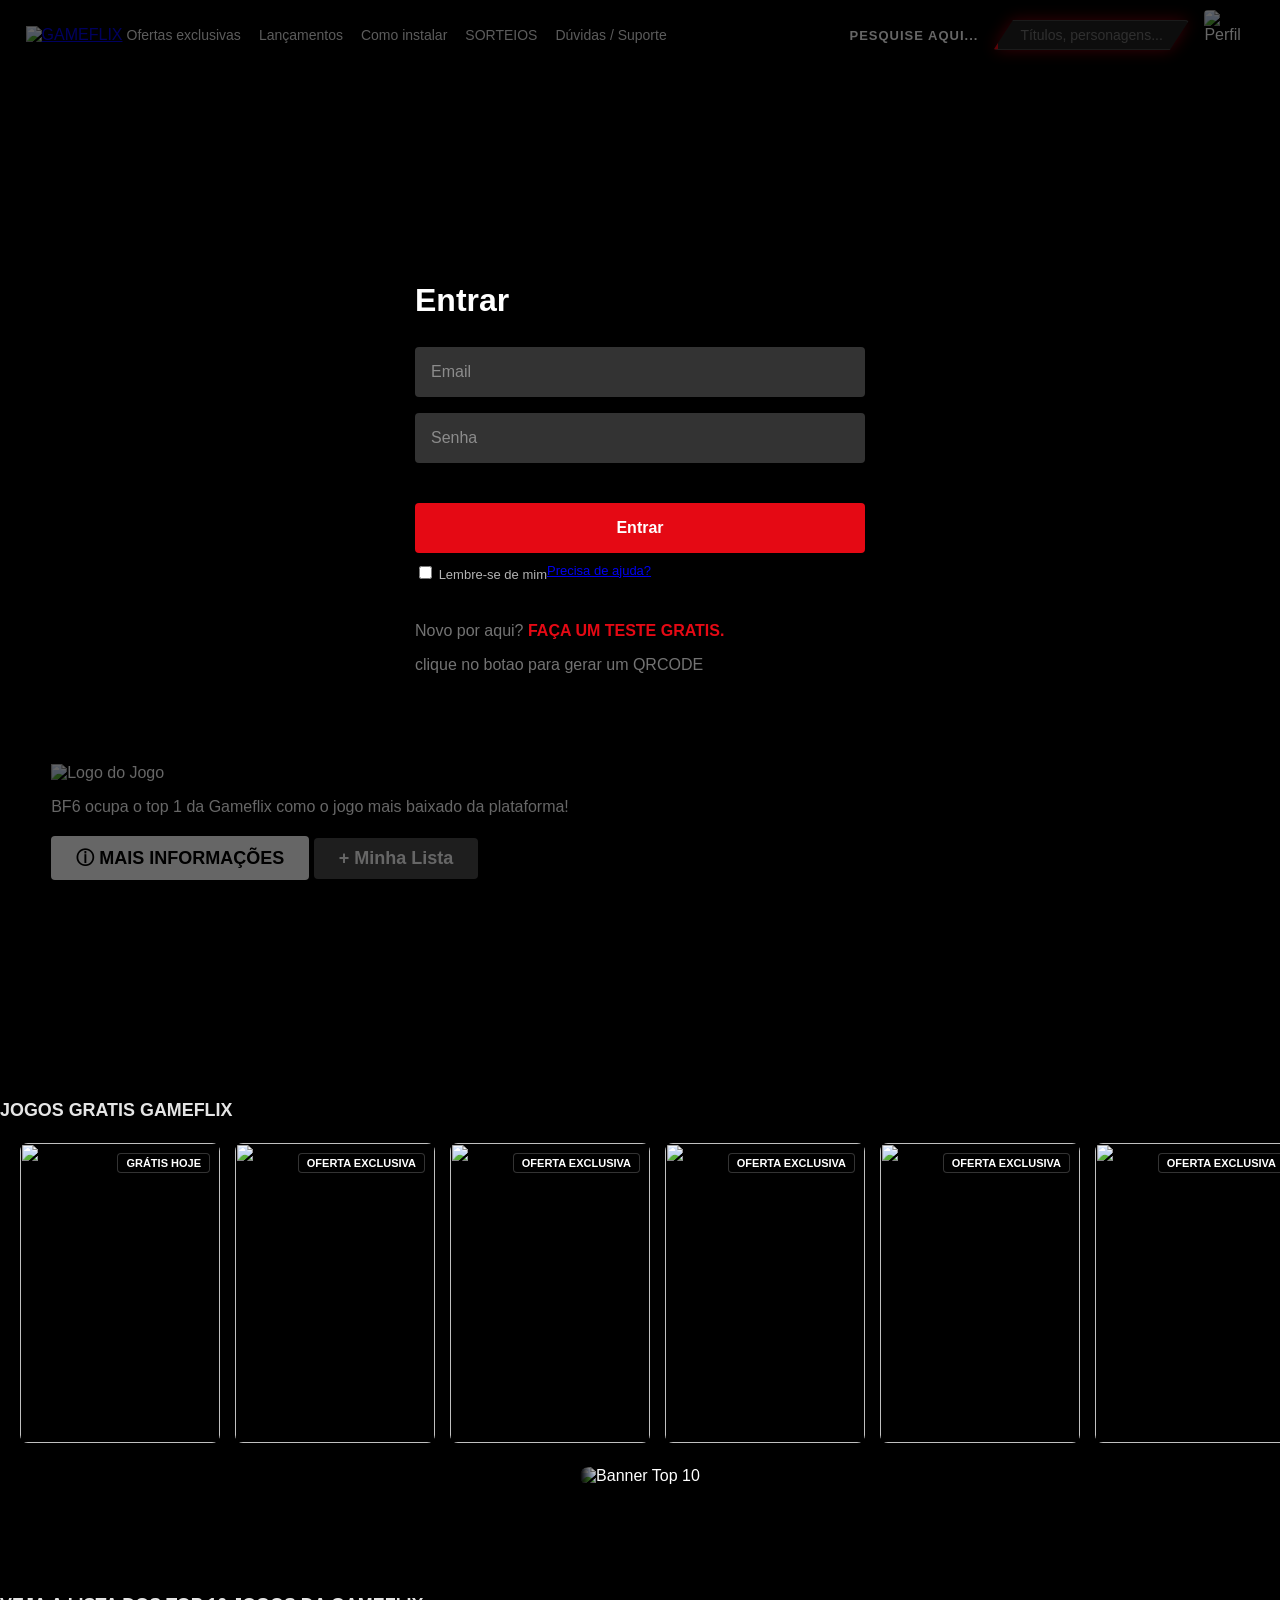
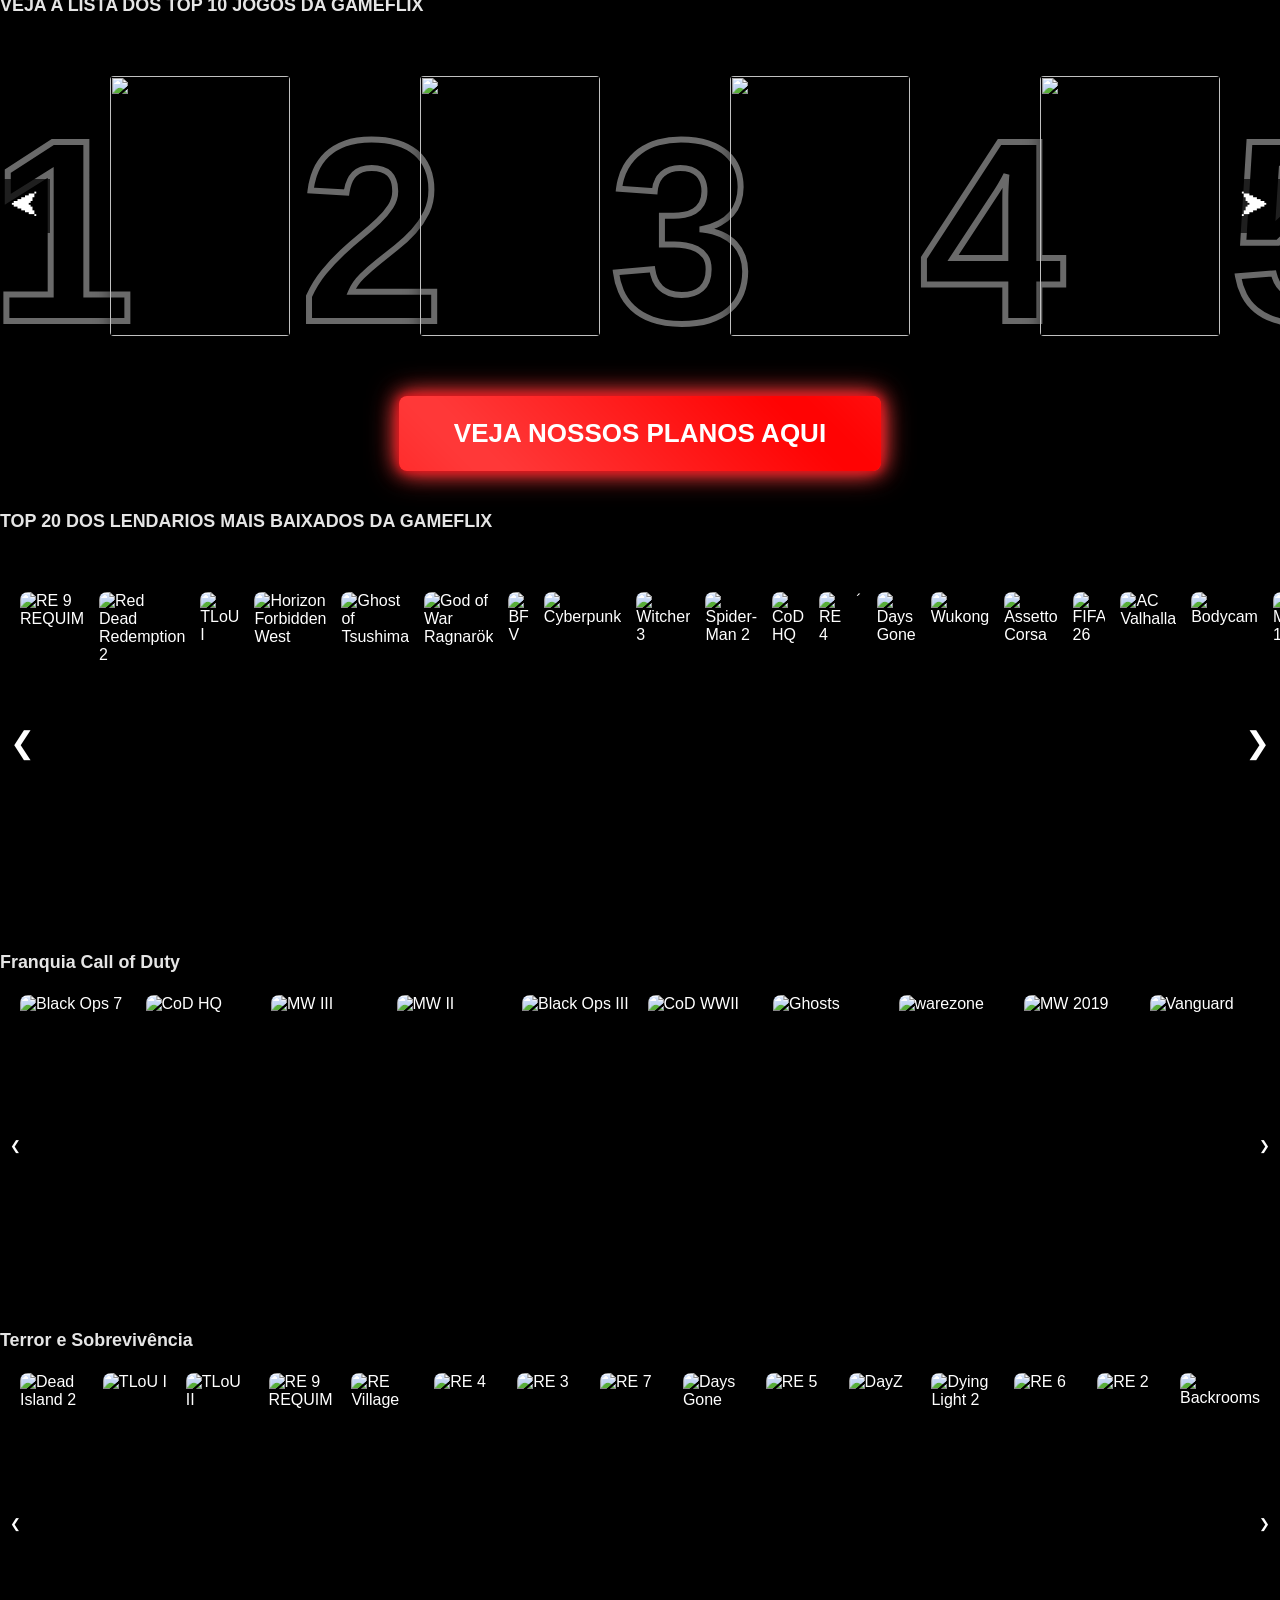
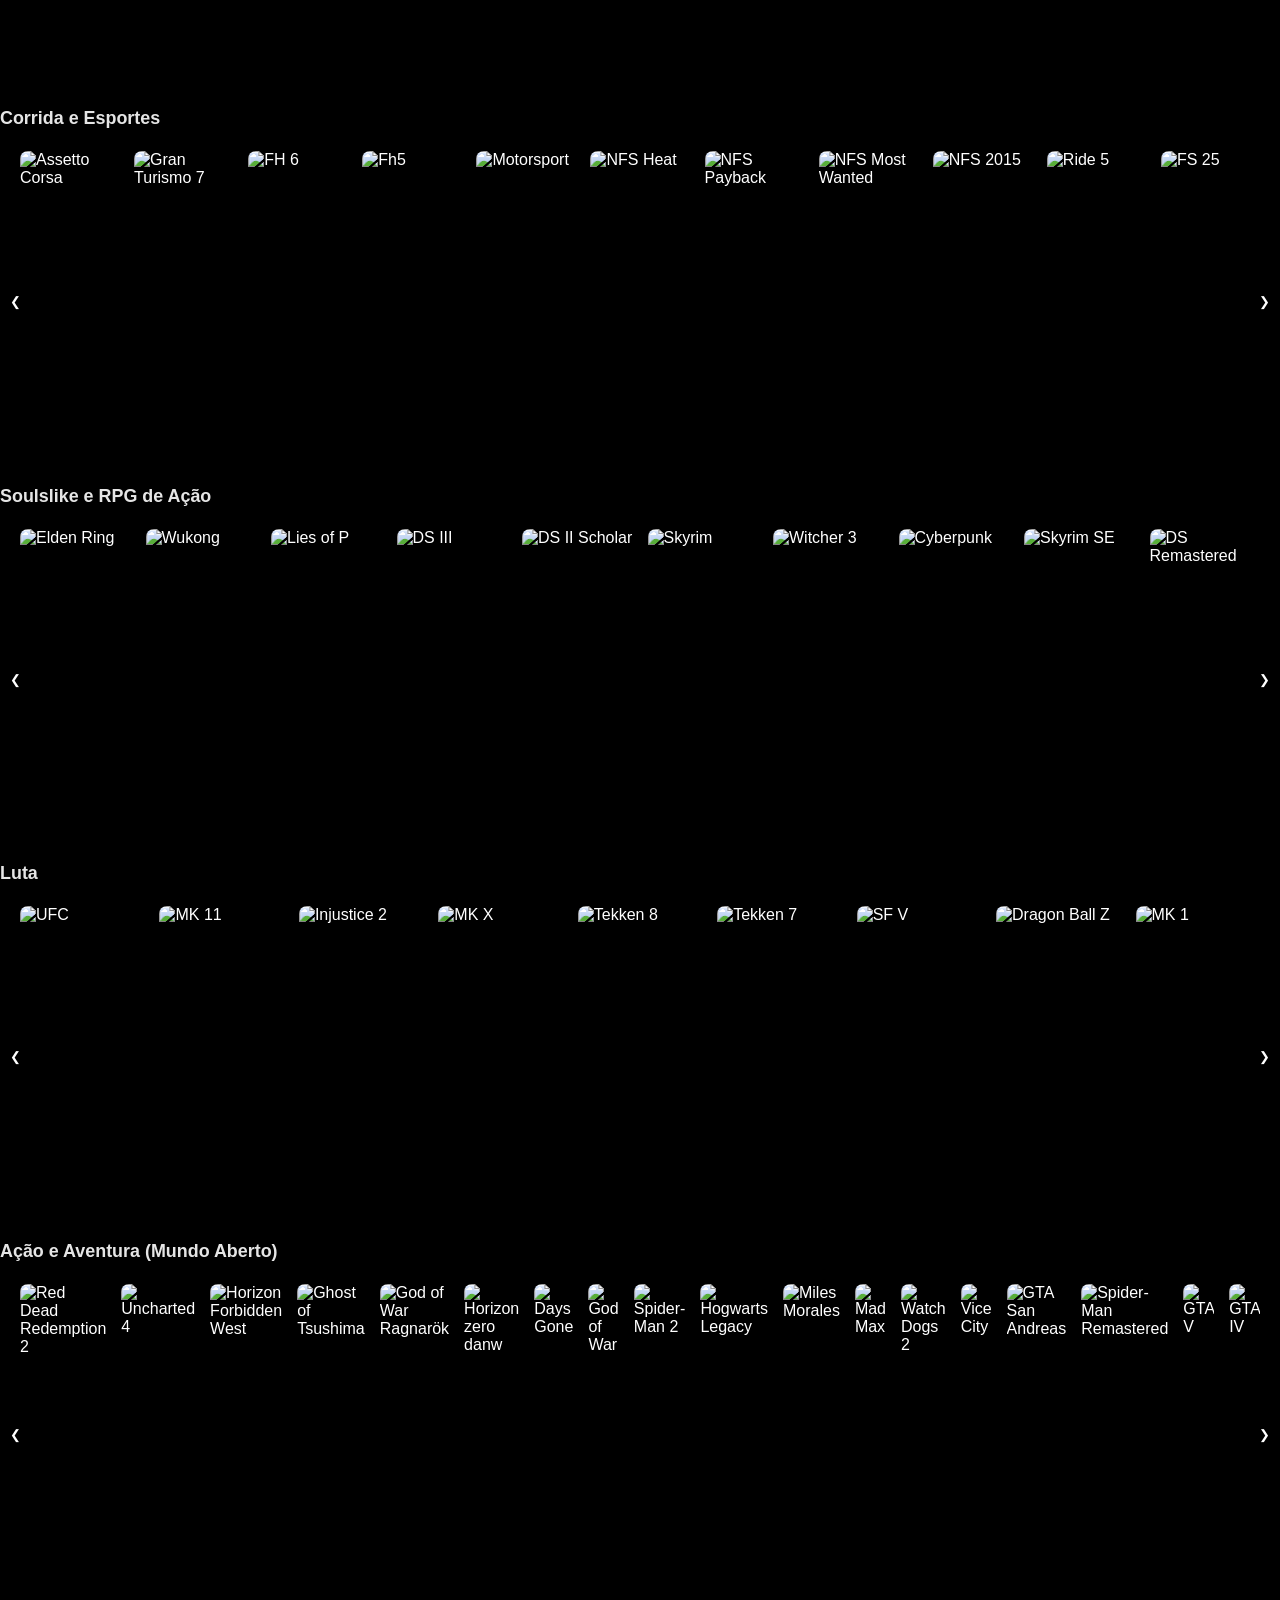
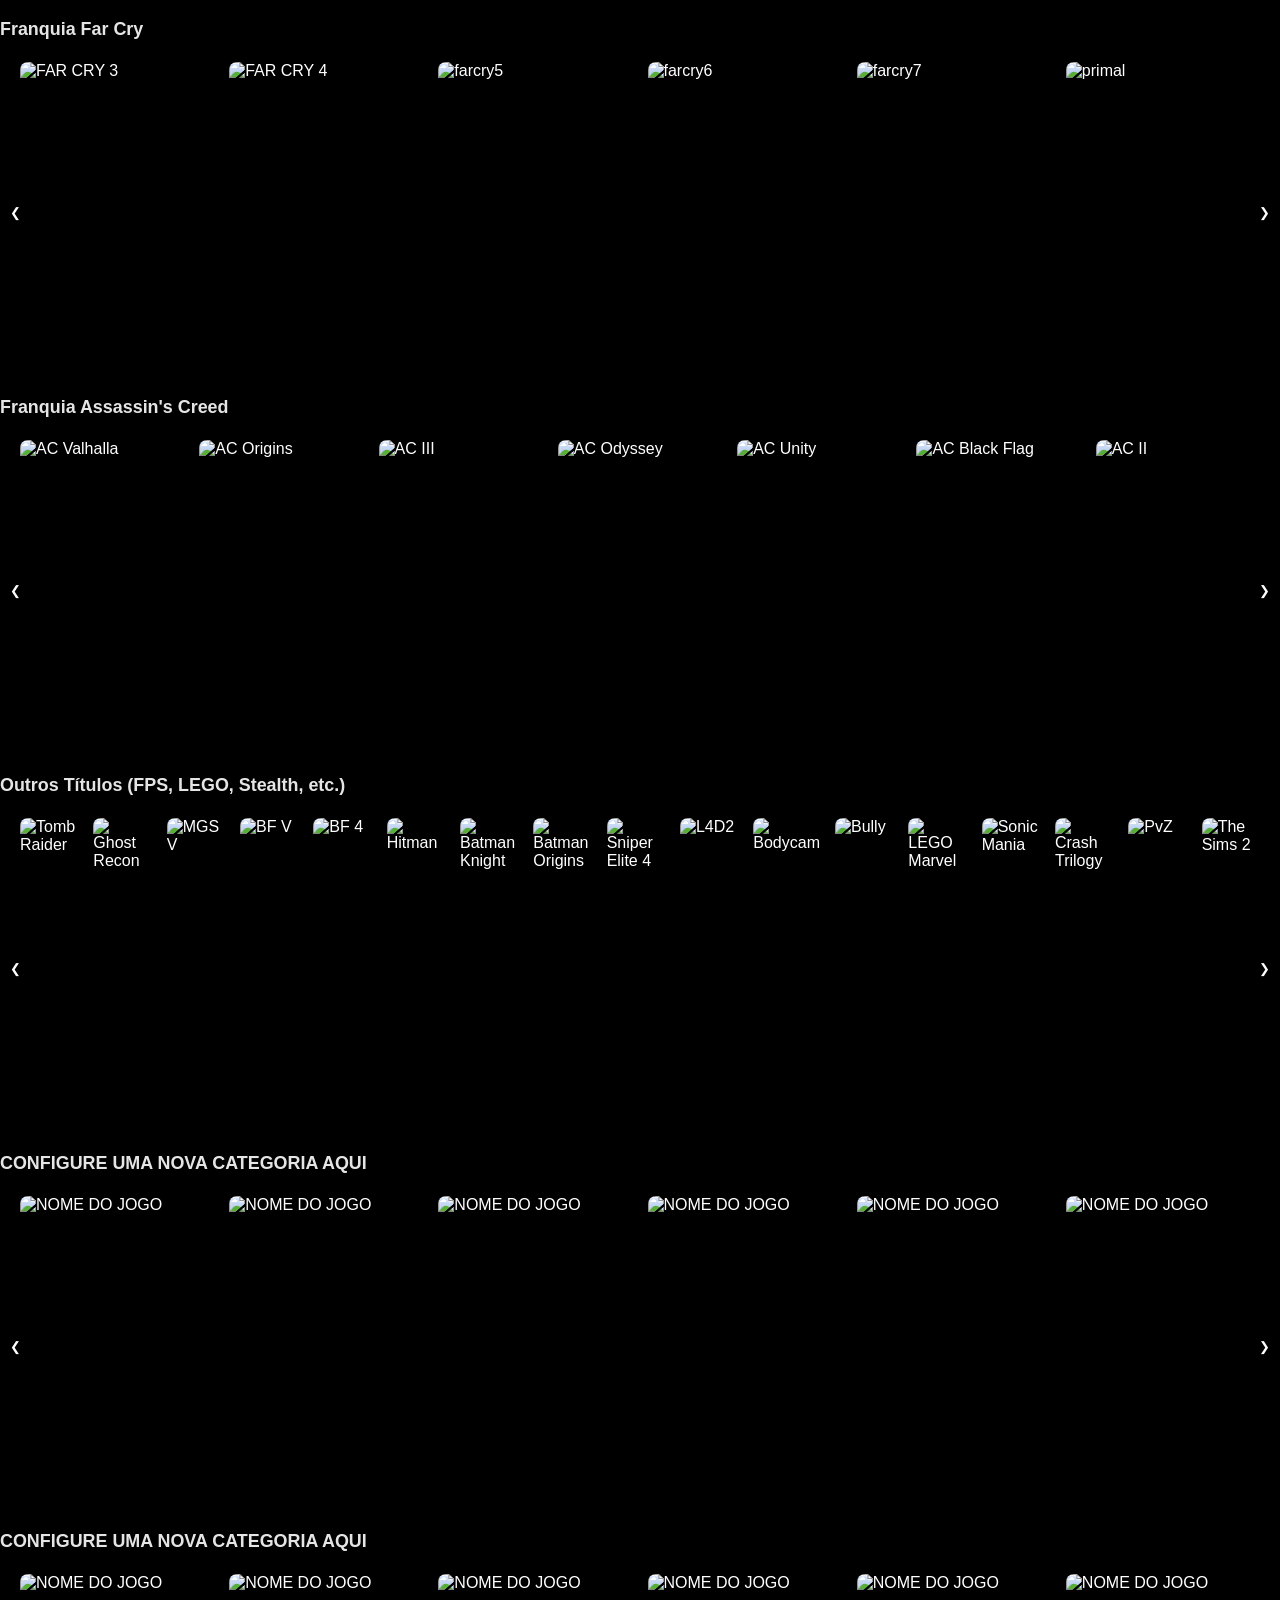
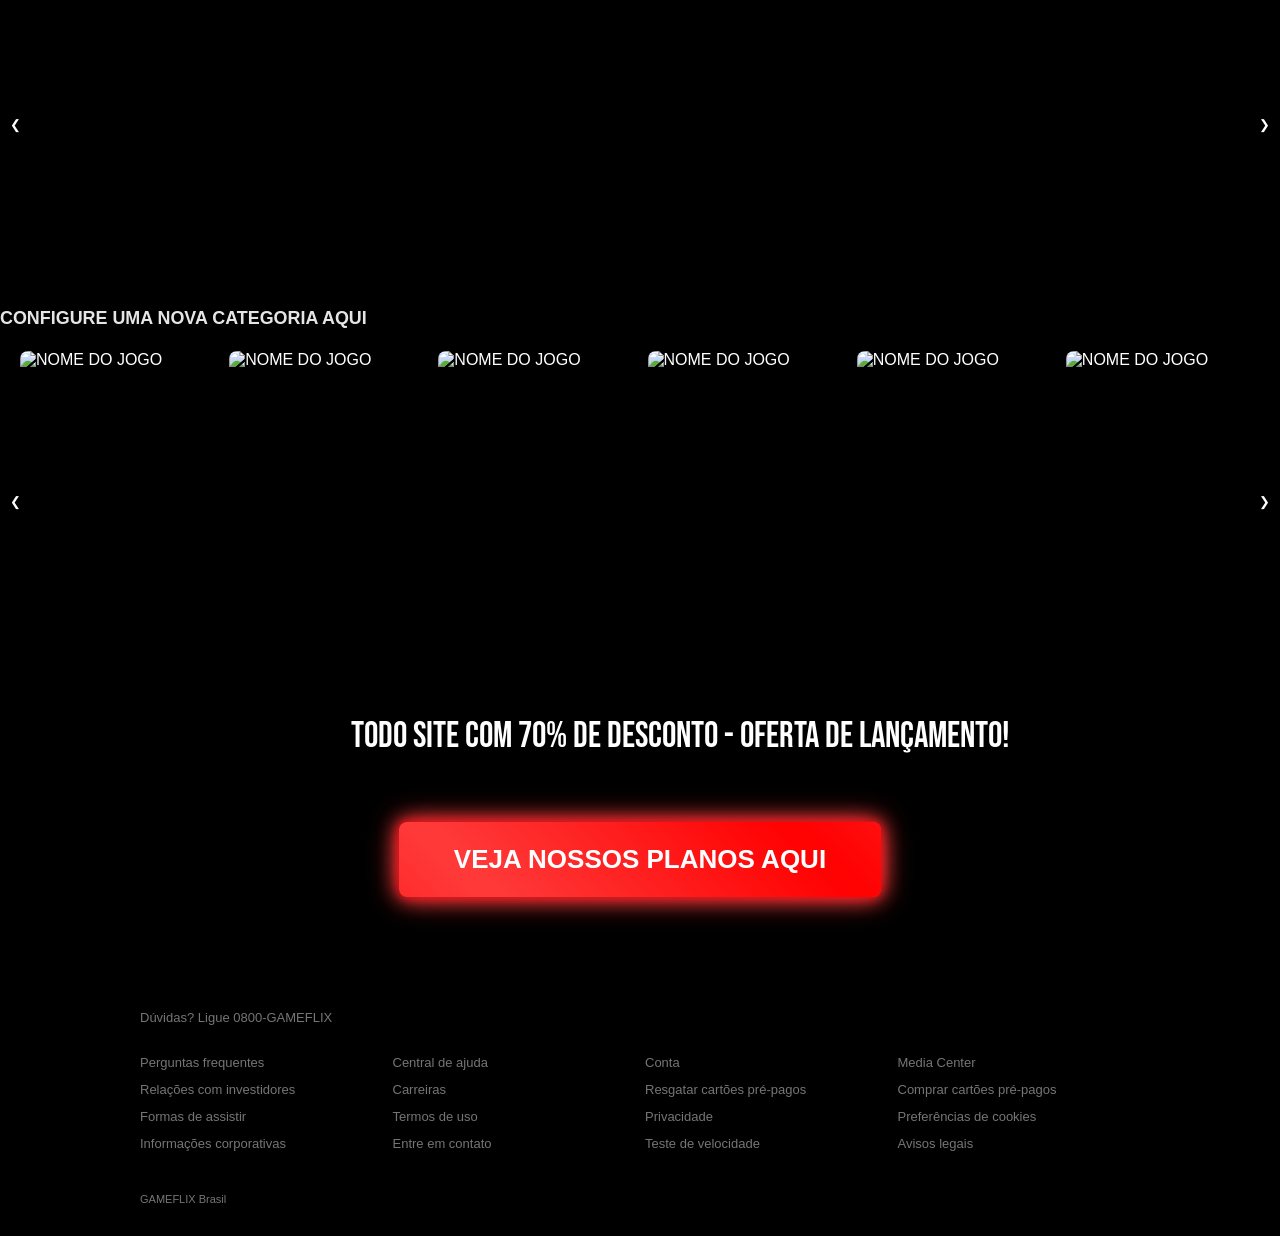
==== commit b1a8fe54: "Update index.html" ====
--- a/index.html
+++ b/index.html
@@ -137,7 +137,7 @@
     <div class="games-scroll">
     
     <div class="game-container" style="position: relative; flex: 0 0 auto;">
-        <span class="price-tag" style="position: absolute; top: 10px; right: 10px; background: rgba(0,0,0,0.7); color: #fff; padding: 3px 8px; border-radius: 4px; font-size: 11px; font-weight: bold; border: 1px solid rgba(255,255,255,0.2); z-index: 5; pointer-events: none;">OFERTA EXCLUSIVA</span>
+        <span class="price-tag" style="position: absolute; top: 10px; right: 10px; background: rgba(0,0,0,0.7); color: #fff; padding: 3px 8px; border-radius: 4px; font-size: 11px; font-weight: bold; border: 1px solid rgba(255,255,255,0.2); z-index: 5; pointer-events: none;">GRÁTIS HOJE</span>
         <img class="game-card free-game-trigger" 
              src="https://assets.xboxservices.com/assets/7b/54/7b54f5e4-0857-4ce3-8a18-2b8c431e8a9e.jpg?n=Elden-Ring_GLP-Page-Hero-0_1083x1222_01.jpg" 
              data-title="ELDEN RING" 
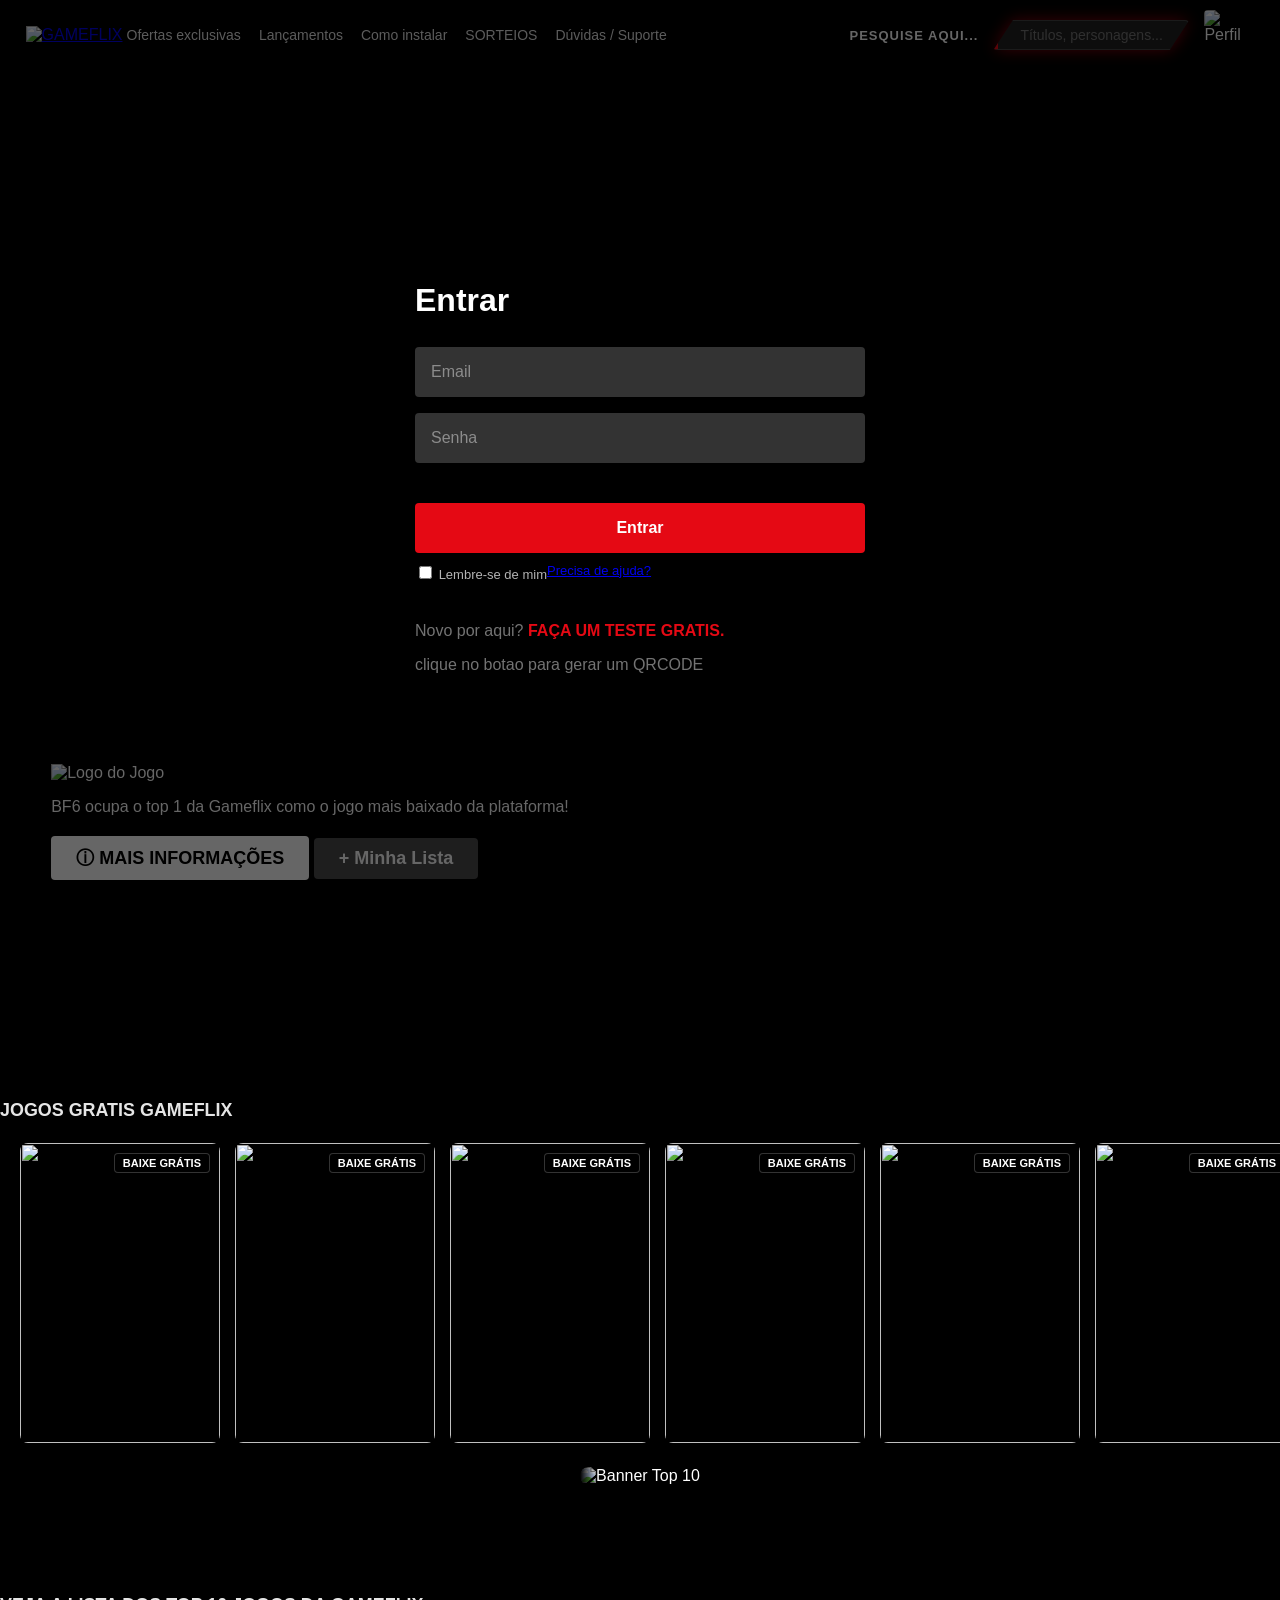
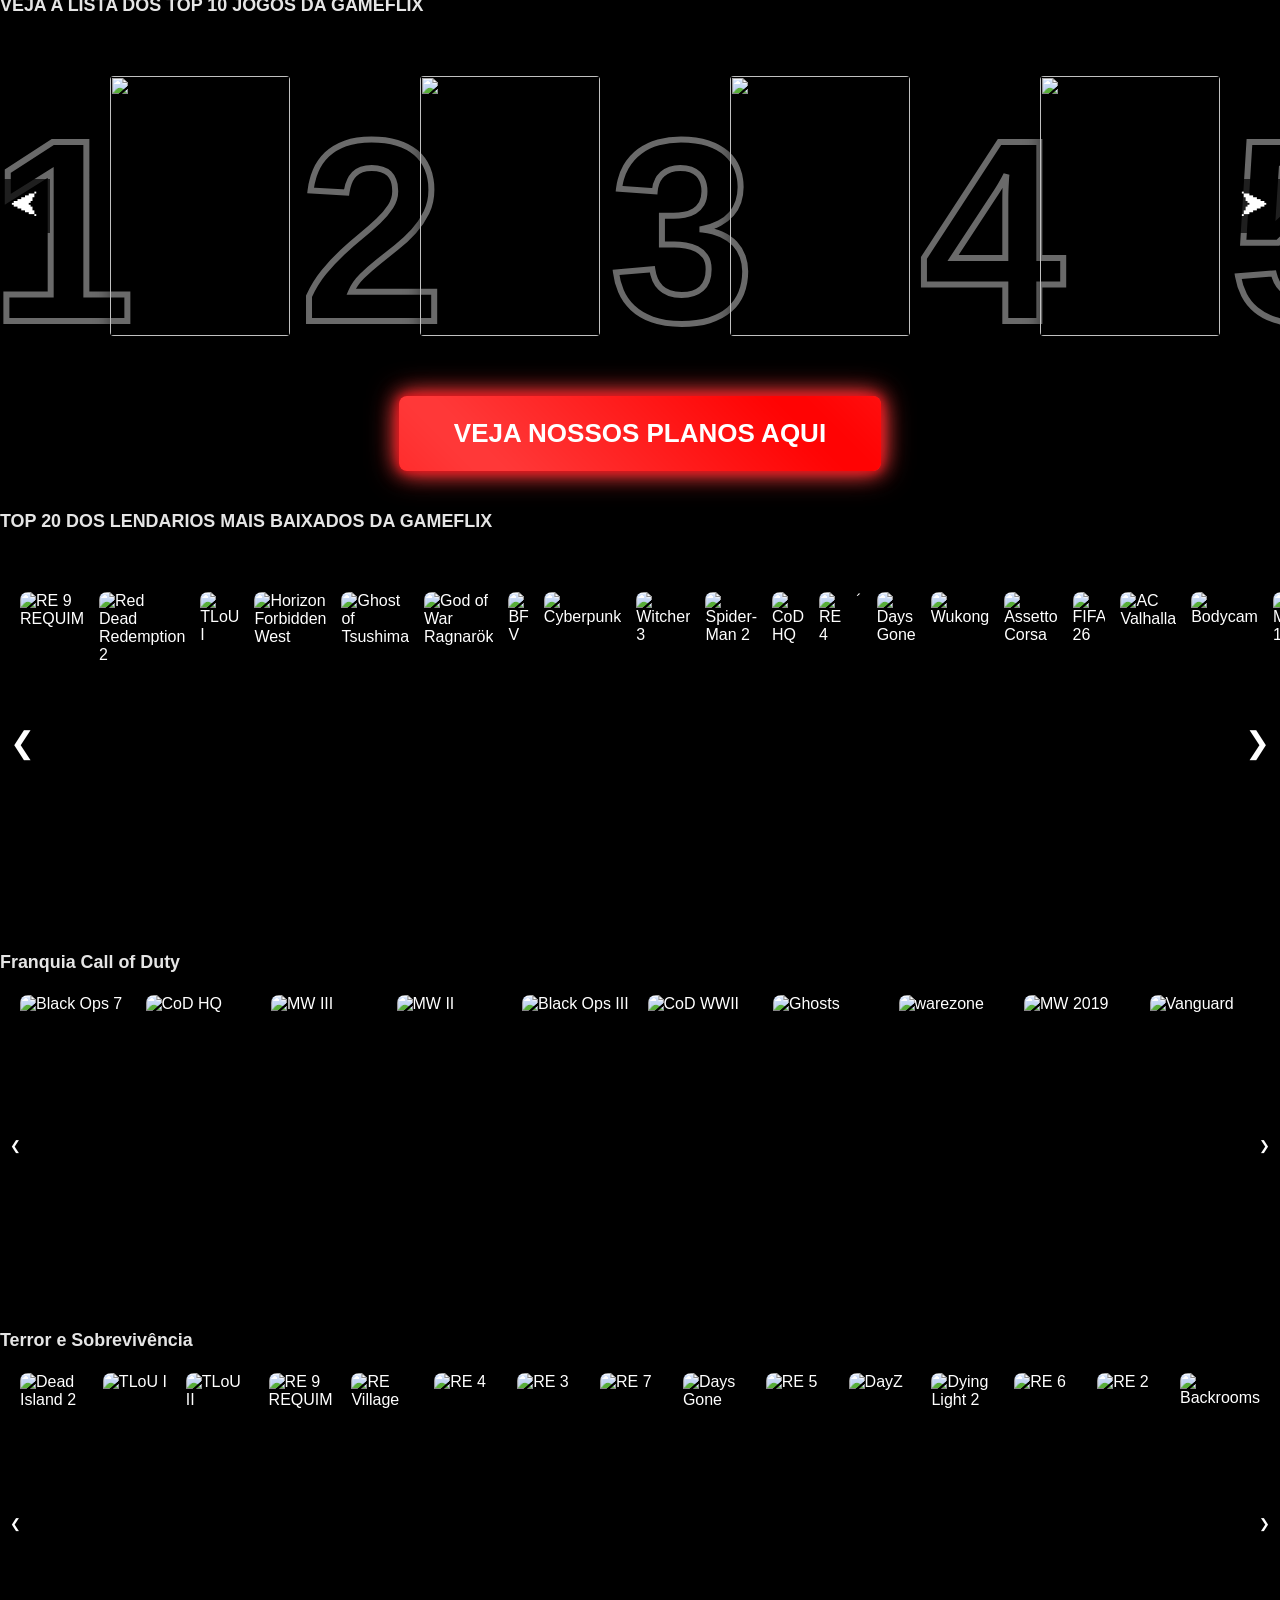
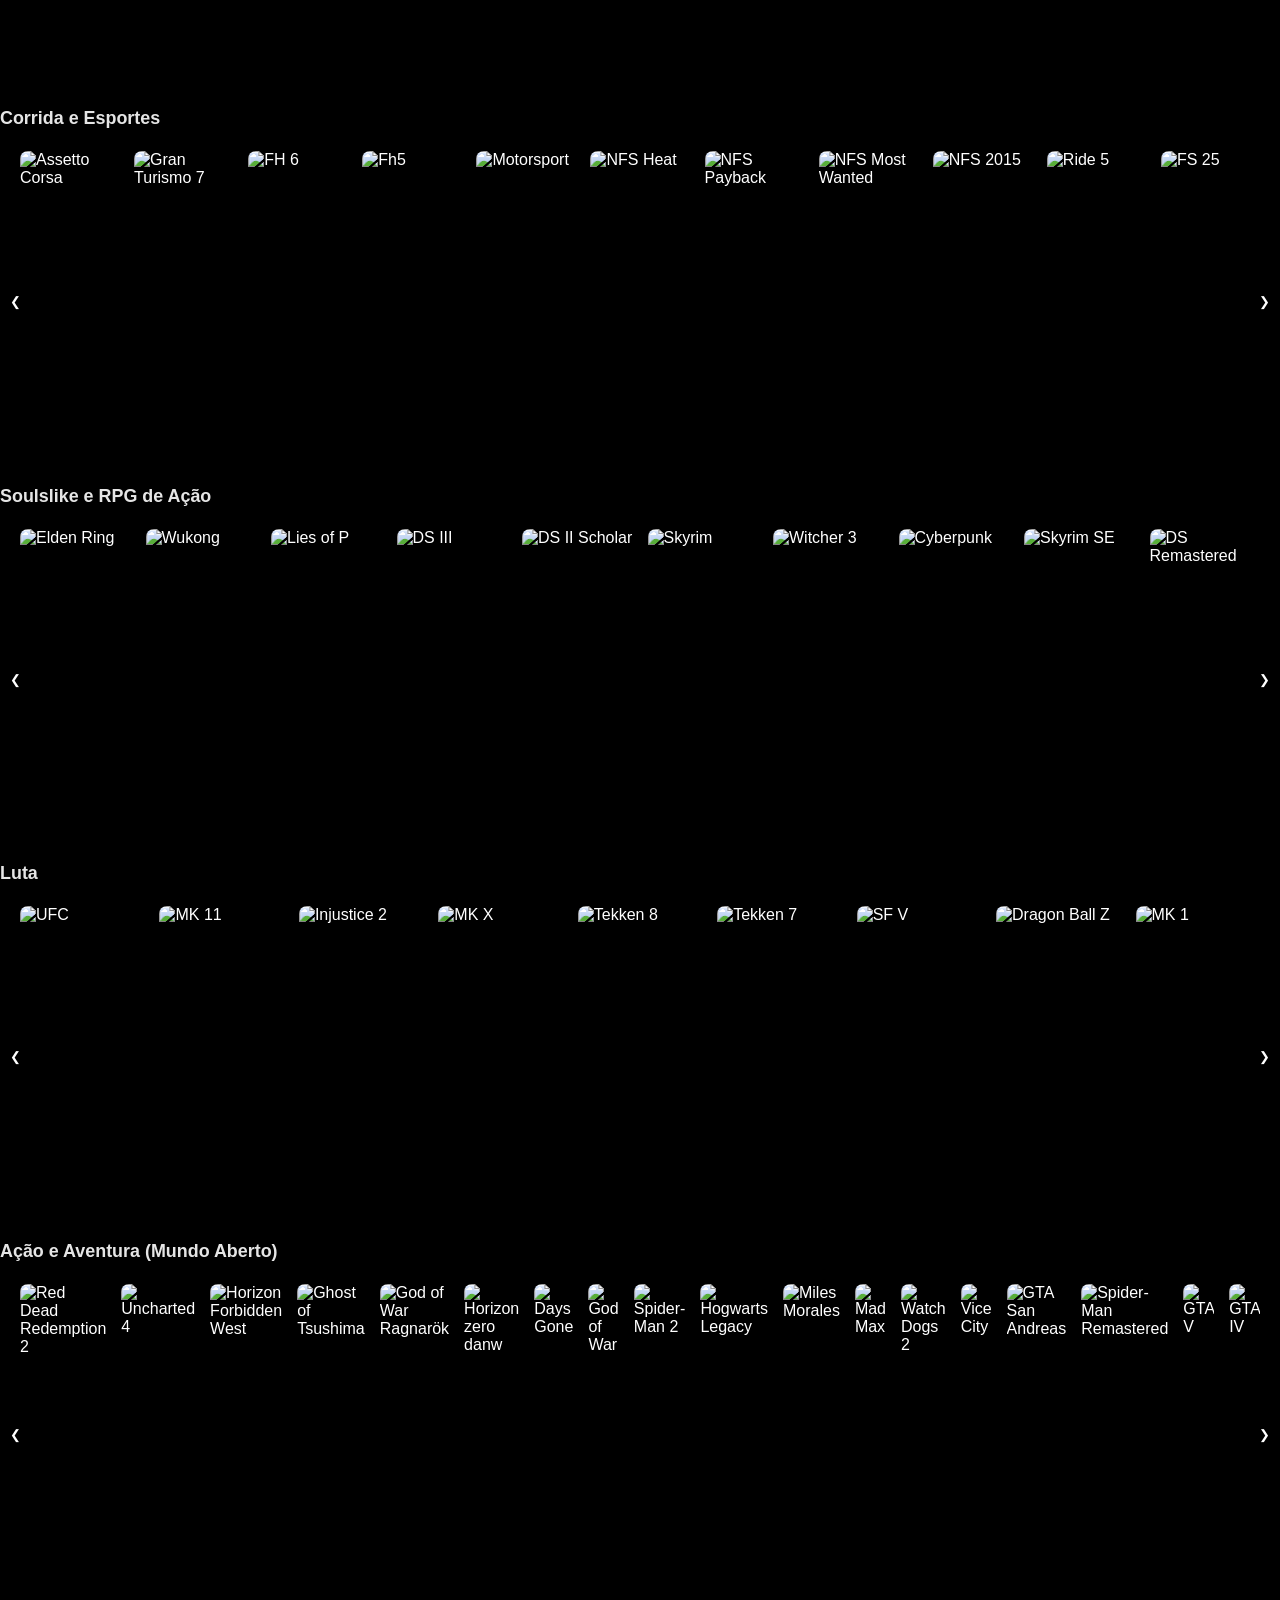
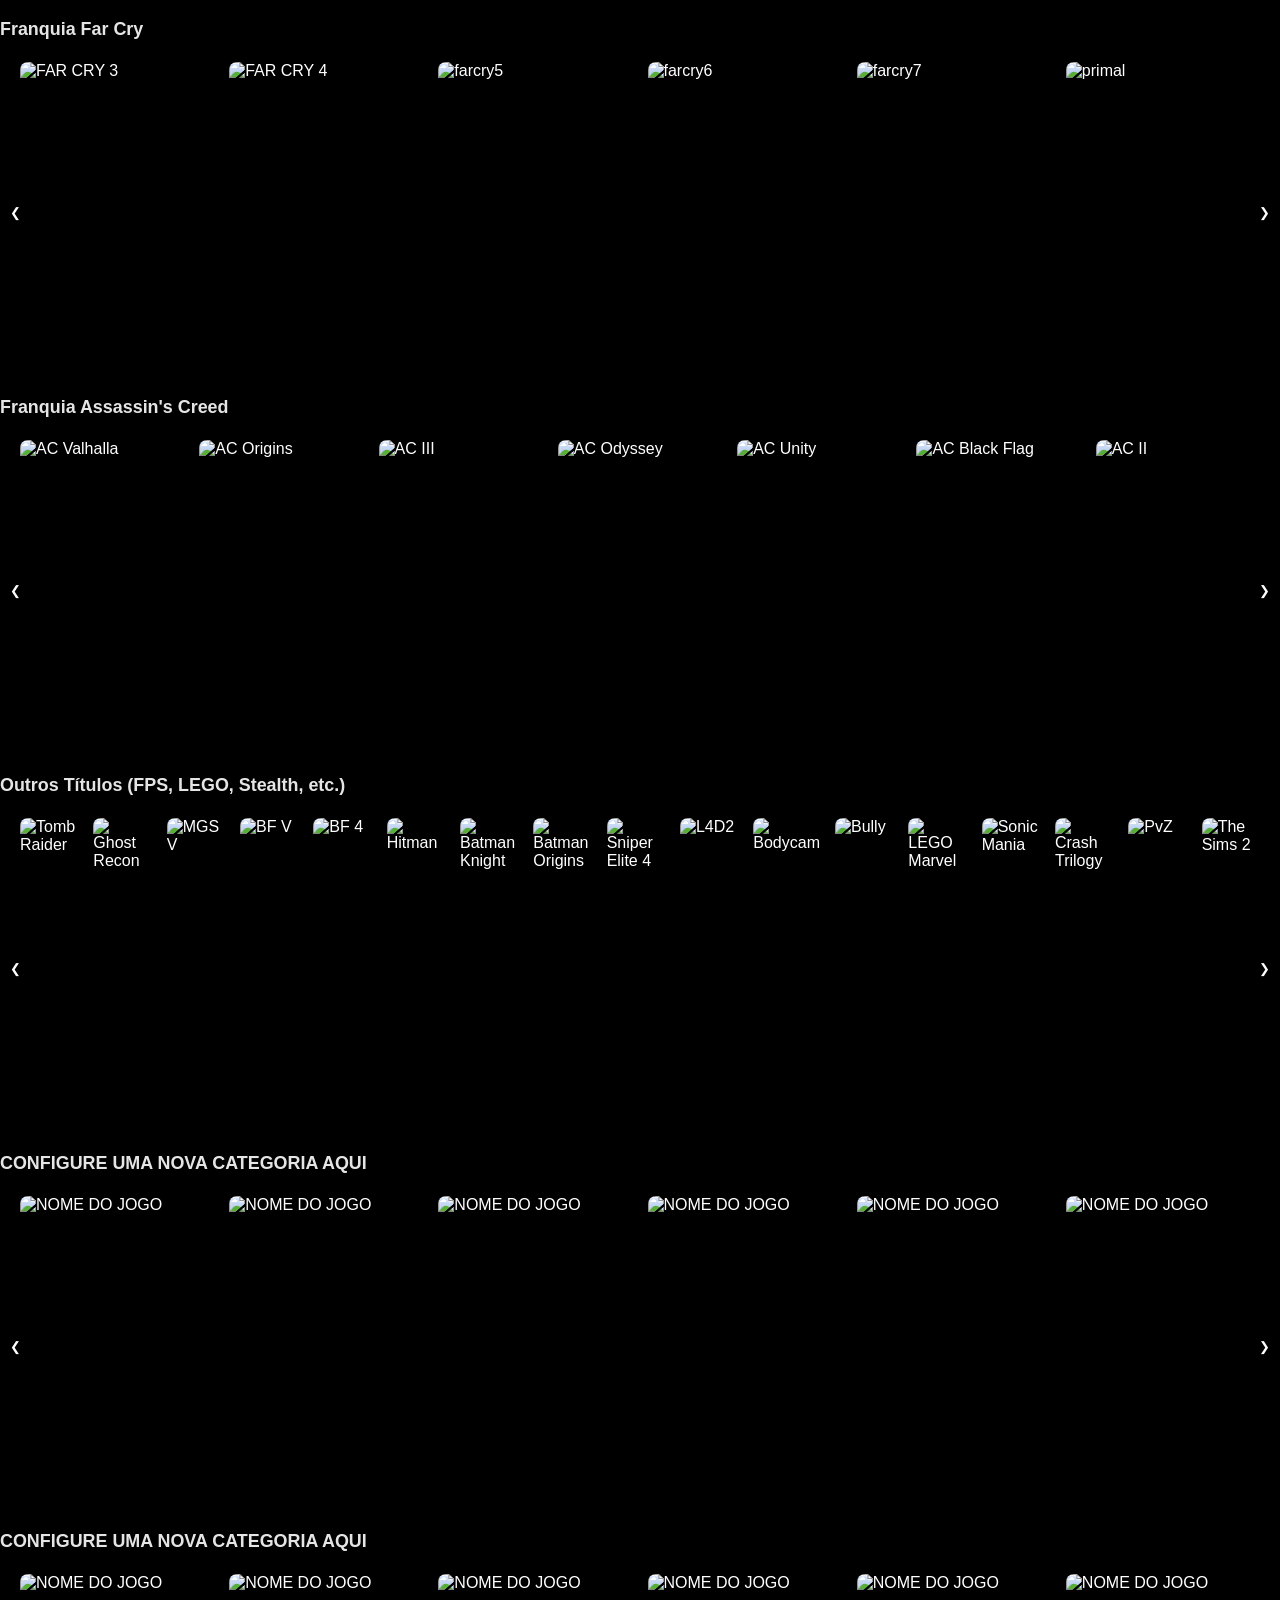
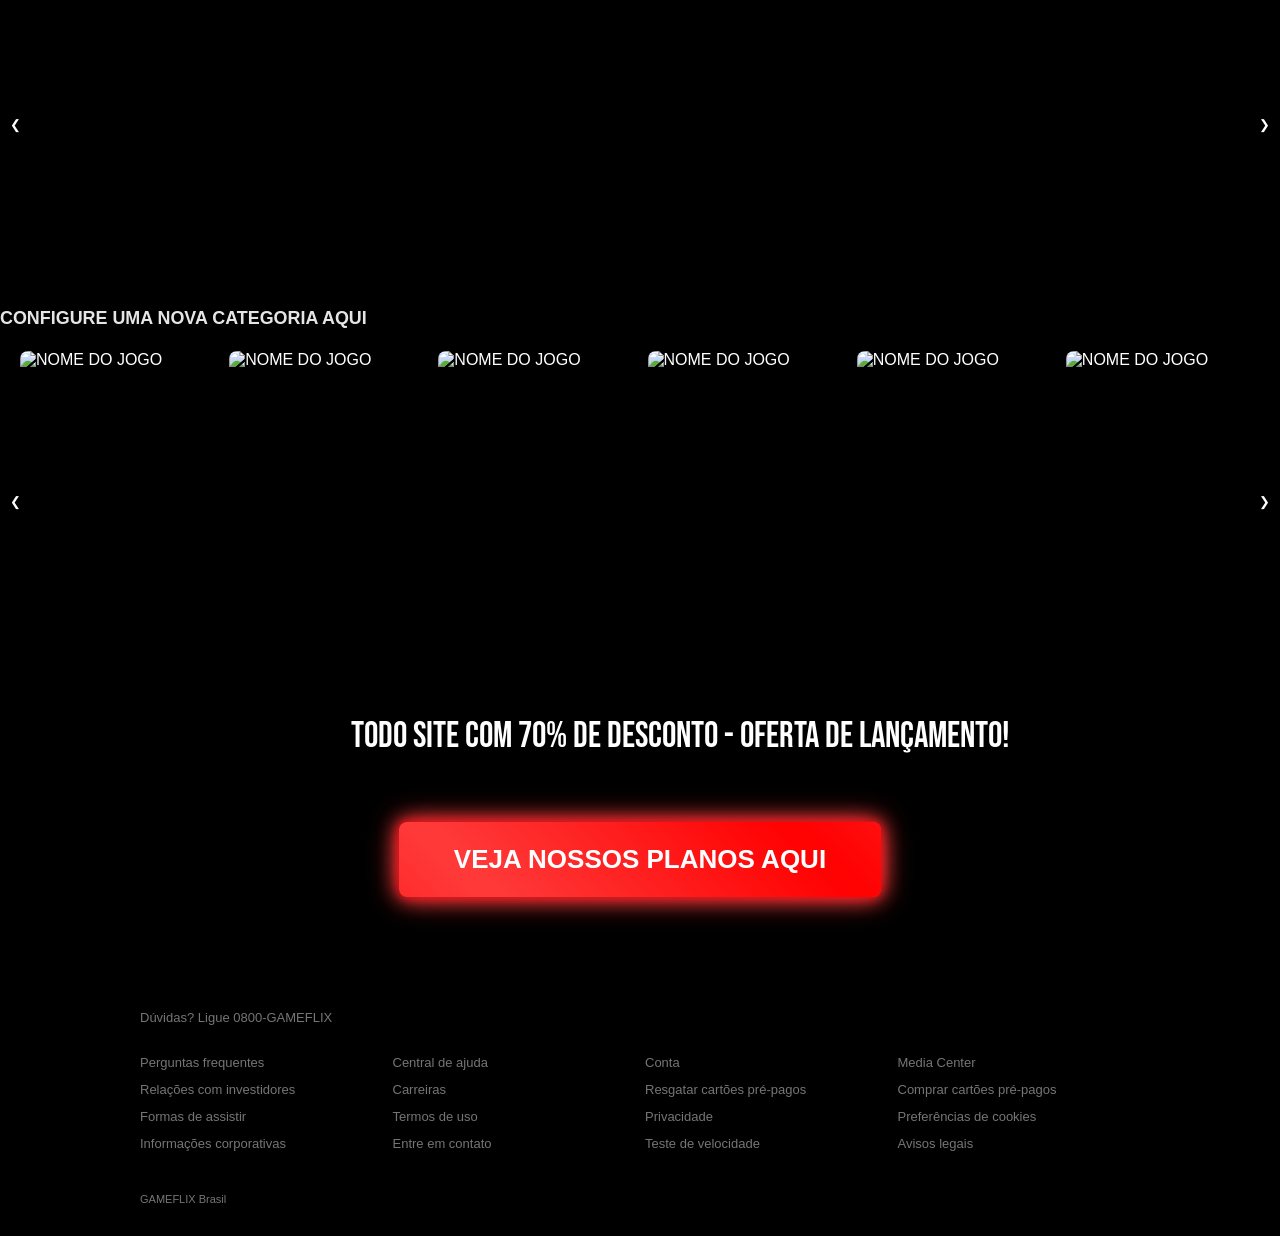
==== commit 2b1f3b9d: "Update index.html" ====
--- a/index.html
+++ b/index.html
@@ -137,7 +137,7 @@
     <div class="games-scroll">
     
     <div class="game-container" style="position: relative; flex: 0 0 auto;">
-        <span class="price-tag" style="position: absolute; top: 10px; right: 10px; background: rgba(0,0,0,0.7); color: #fff; padding: 3px 8px; border-radius: 4px; font-size: 11px; font-weight: bold; border: 1px solid rgba(255,255,255,0.2); z-index: 5; pointer-events: none;">GRÁTIS HOJE</span>
+        <span class="price-tag" style="position: absolute; top: 10px; right: 10px; background: rgba(0,0,0,0.7); color: #fff; padding: 3px 8px; border-radius: 4px; font-size: 11px; font-weight: bold; border: 1px solid rgba(255,255,255,0.2); z-index: 5; pointer-events: none;">BAIXE GRÁTIS</span>
         <img class="game-card free-game-trigger" 
              src="https://assets.xboxservices.com/assets/7b/54/7b54f5e4-0857-4ce3-8a18-2b8c431e8a9e.jpg?n=Elden-Ring_GLP-Page-Hero-0_1083x1222_01.jpg" 
              data-title="ELDEN RING" 
@@ -148,7 +148,7 @@
     </div>
 
     <div class="game-container" style="position: relative; flex: 0 0 auto;">
-        <span class="price-tag" style="position: absolute; top: 10px; right: 10px; background: rgba(0,0,0,0.7); color: #fff; padding: 3px 8px; border-radius: 4px; font-size: 11px; font-weight: bold; border: 1px solid rgba(255,255,255,0.2); z-index: 5; pointer-events: none;">OFERTA EXCLUSIVA</span>
+        <span class="price-tag" style="position: absolute; top: 10px; right: 10px; background: rgba(0,0,0,0.7); color: #fff; padding: 3px 8px; border-radius: 4px; font-size: 11px; font-weight: bold; border: 1px solid rgba(255,255,255,0.2); z-index: 5; pointer-events: none;">BAIXE GRÁTIS</span>
         <img class="game-card free-game-trigger" 
              src="https://howlongtobeat.com/games/72822_Resident_Evil_3_(2020).jpg" 
              data-title="Resident Evil 3" 
@@ -159,7 +159,7 @@
     </div>
 
     <div class="game-container" style="position: relative; flex: 0 0 auto;">
-        <span class="price-tag" style="position: absolute; top: 10px; right: 10px; background: rgba(0,0,0,0.7); color: #fff; padding: 3px 8px; border-radius: 4px; font-size: 11px; font-weight: bold; border: 1px solid rgba(255,255,255,0.2); z-index: 5; pointer-events: none;">OFERTA EXCLUSIVA</span>
+        <span class="price-tag" style="position: absolute; top: 10px; right: 10px; background: rgba(0,0,0,0.7); color: #fff; padding: 3px 8px; border-radius: 4px; font-size: 11px; font-weight: bold; border: 1px solid rgba(255,255,255,0.2); z-index: 5; pointer-events: none;">BAIXE GRÁTIS</span>
         <img class="game-card free-game-trigger" 
              src="https://upload.wikimedia.org/wikipedia/pt/5/59/Far_cry_3_box_art.jpg" 
              data-title="far Cry 3" 
@@ -170,7 +170,7 @@
     </div>
 
     <div class="game-container" style="position: relative; flex: 0 0 auto;">
-        <span class="price-tag" style="position: absolute; top: 10px; right: 10px; background: rgba(0,0,0,0.7); color: #fff; padding: 3px 8px; border-radius: 4px; font-size: 11px; font-weight: bold; border: 1px solid rgba(255,255,255,0.2); z-index: 5; pointer-events: none;">OFERTA EXCLUSIVA</span>
+        <span class="price-tag" style="position: absolute; top: 10px; right: 10px; background: rgba(0,0,0,0.7); color: #fff; padding: 3px 8px; border-radius: 4px; font-size: 11px; font-weight: bold; border: 1px solid rgba(255,255,255,0.2); z-index: 5; pointer-events: none;">BAIXE GRÁTIS</span>
         <img class="game-card free-game-trigger" 
              src="https://store-images.s-microsoft.com/image/apps.27657.69516029925336975.e3cb0155-71cd-4799-bed4-63da86cce109.61267421-c294-418d-98ad-81f696989b4f" 
              data-title="sleeping dogs" 
@@ -182,7 +182,7 @@
     </div>
 
     <div class="game-container" style="position: relative; flex: 0 0 auto;">
-        <span class="price-tag" style="position: absolute; top: 10px; right: 10px; background: rgba(0,0,0,0.7); color: #fff; padding: 3px 8px; border-radius: 4px; font-size: 11px; font-weight: bold; border: 1px solid rgba(255,255,255,0.2); z-index: 5; pointer-events: none;">OFERTA EXCLUSIVA</span>
+        <span class="price-tag" style="position: absolute; top: 10px; right: 10px; background: rgba(0,0,0,0.7); color: #fff; padding: 3px 8px; border-radius: 4px; font-size: 11px; font-weight: bold; border: 1px solid rgba(255,255,255,0.2); z-index: 5; pointer-events: none;">BAIXE GRÁTIS</span>
         <img class="game-card free-game-trigger" 
              src="https://images.squarespace-cdn.com/content/v1/58bedb0ab3db2bd0463e552b/1488928090199-81WOQR4N03UFM3MBW3OQ/BLOG_FARCRY_1280X788_001A.jpg" 
              data-title="FarCry Primal" 
@@ -196,7 +196,7 @@
 
     
     <div class="game-container" style="position: relative; flex: 0 0 auto;">
-        <span class="price-tag" style="position: absolute; top: 10px; right: 10px; background: rgba(0,0,0,0.7); color: #fff; padding: 3px 8px; border-radius: 4px; font-size: 11px; font-weight: bold; border: 1px solid rgba(255,255,255,0.2); z-index: 5; pointer-events: none;">OFERTA EXCLUSIVA</span>
+        <span class="price-tag" style="position: absolute; top: 10px; right: 10px; background: rgba(0,0,0,0.7); color: #fff; padding: 3px 8px; border-radius: 4px; font-size: 11px; font-weight: bold; border: 1px solid rgba(255,255,255,0.2); z-index: 5; pointer-events: none;">BAIXE GRÁTIS</span>
         <img class="game-card free-game-trigger" 
              src="https://assets.nintendo.com/image/upload/q_auto/f_auto/store/software/switch/70010000002090/ecfc64f339579b17ed8d12d5bdb4acd0cad2811cb2ff7dd0a02ce7e512c2d26a" 
              data-title="Crash Bandicoot™" 
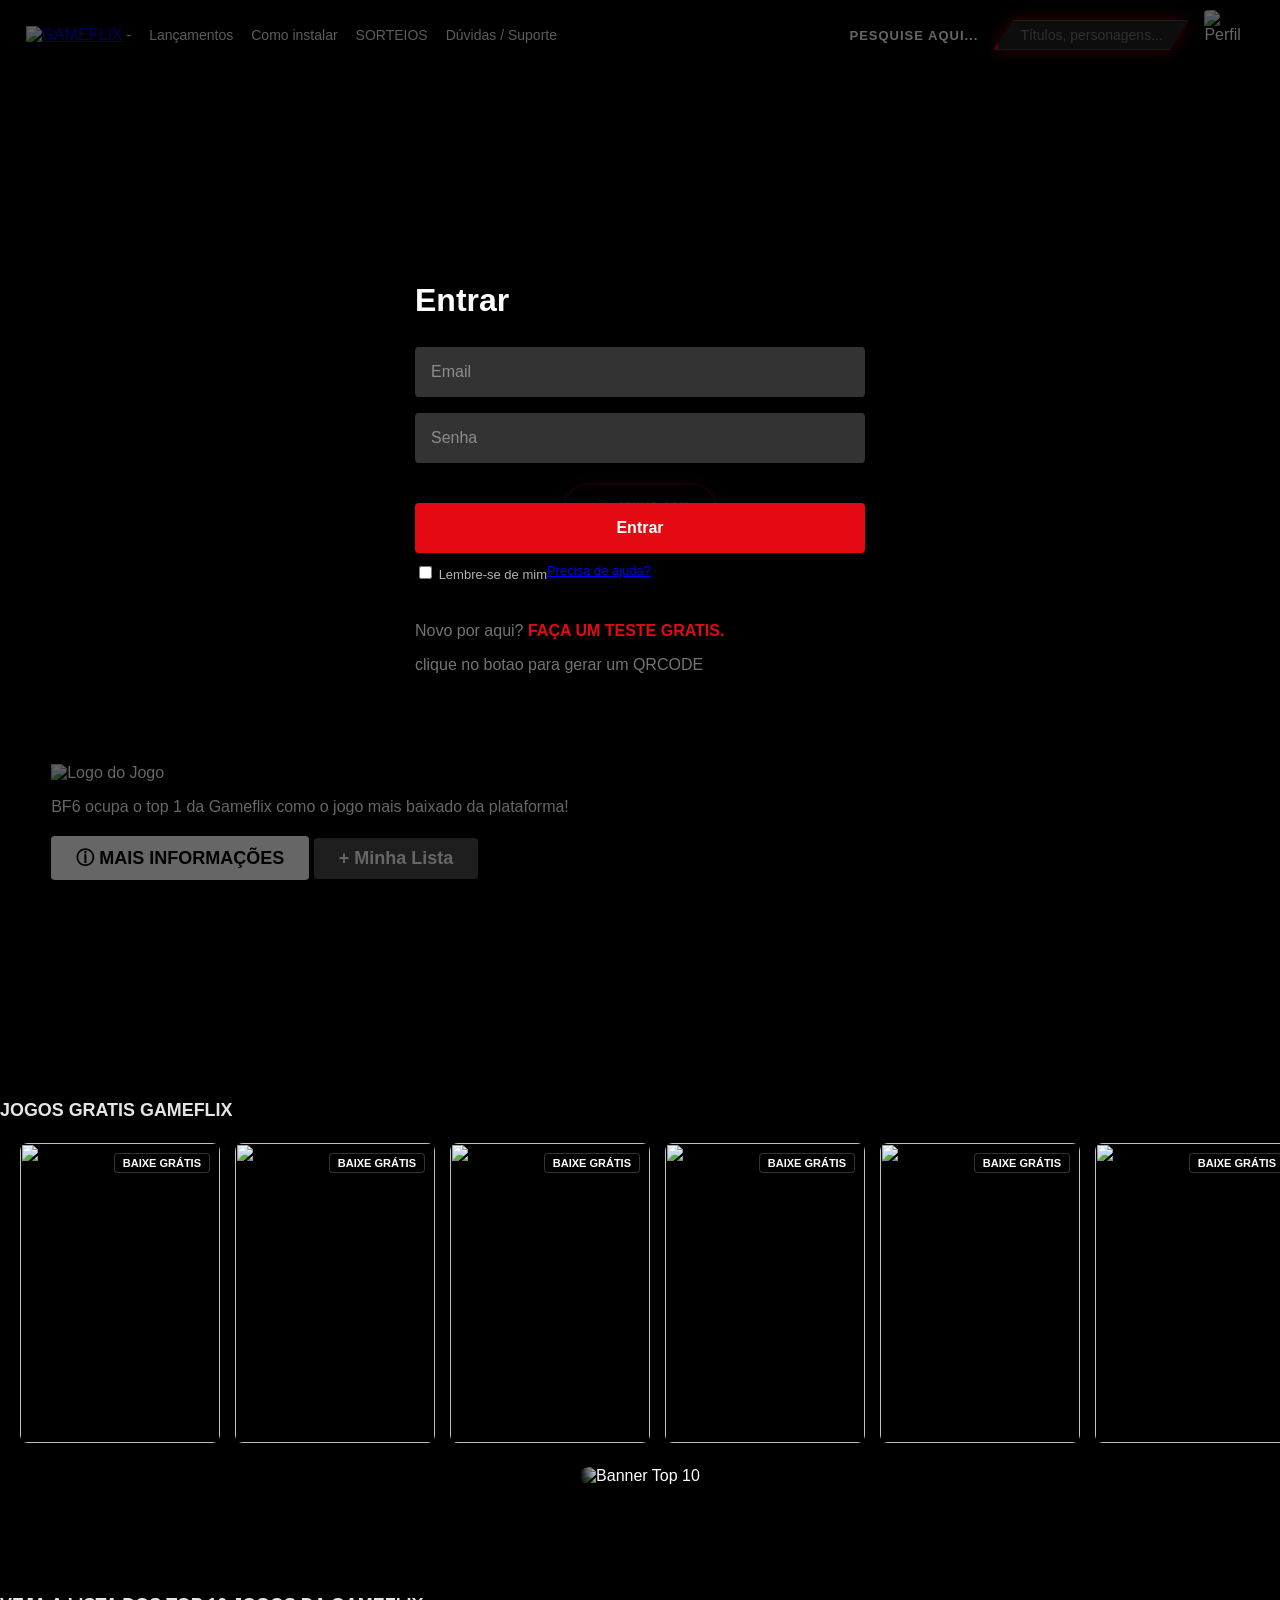
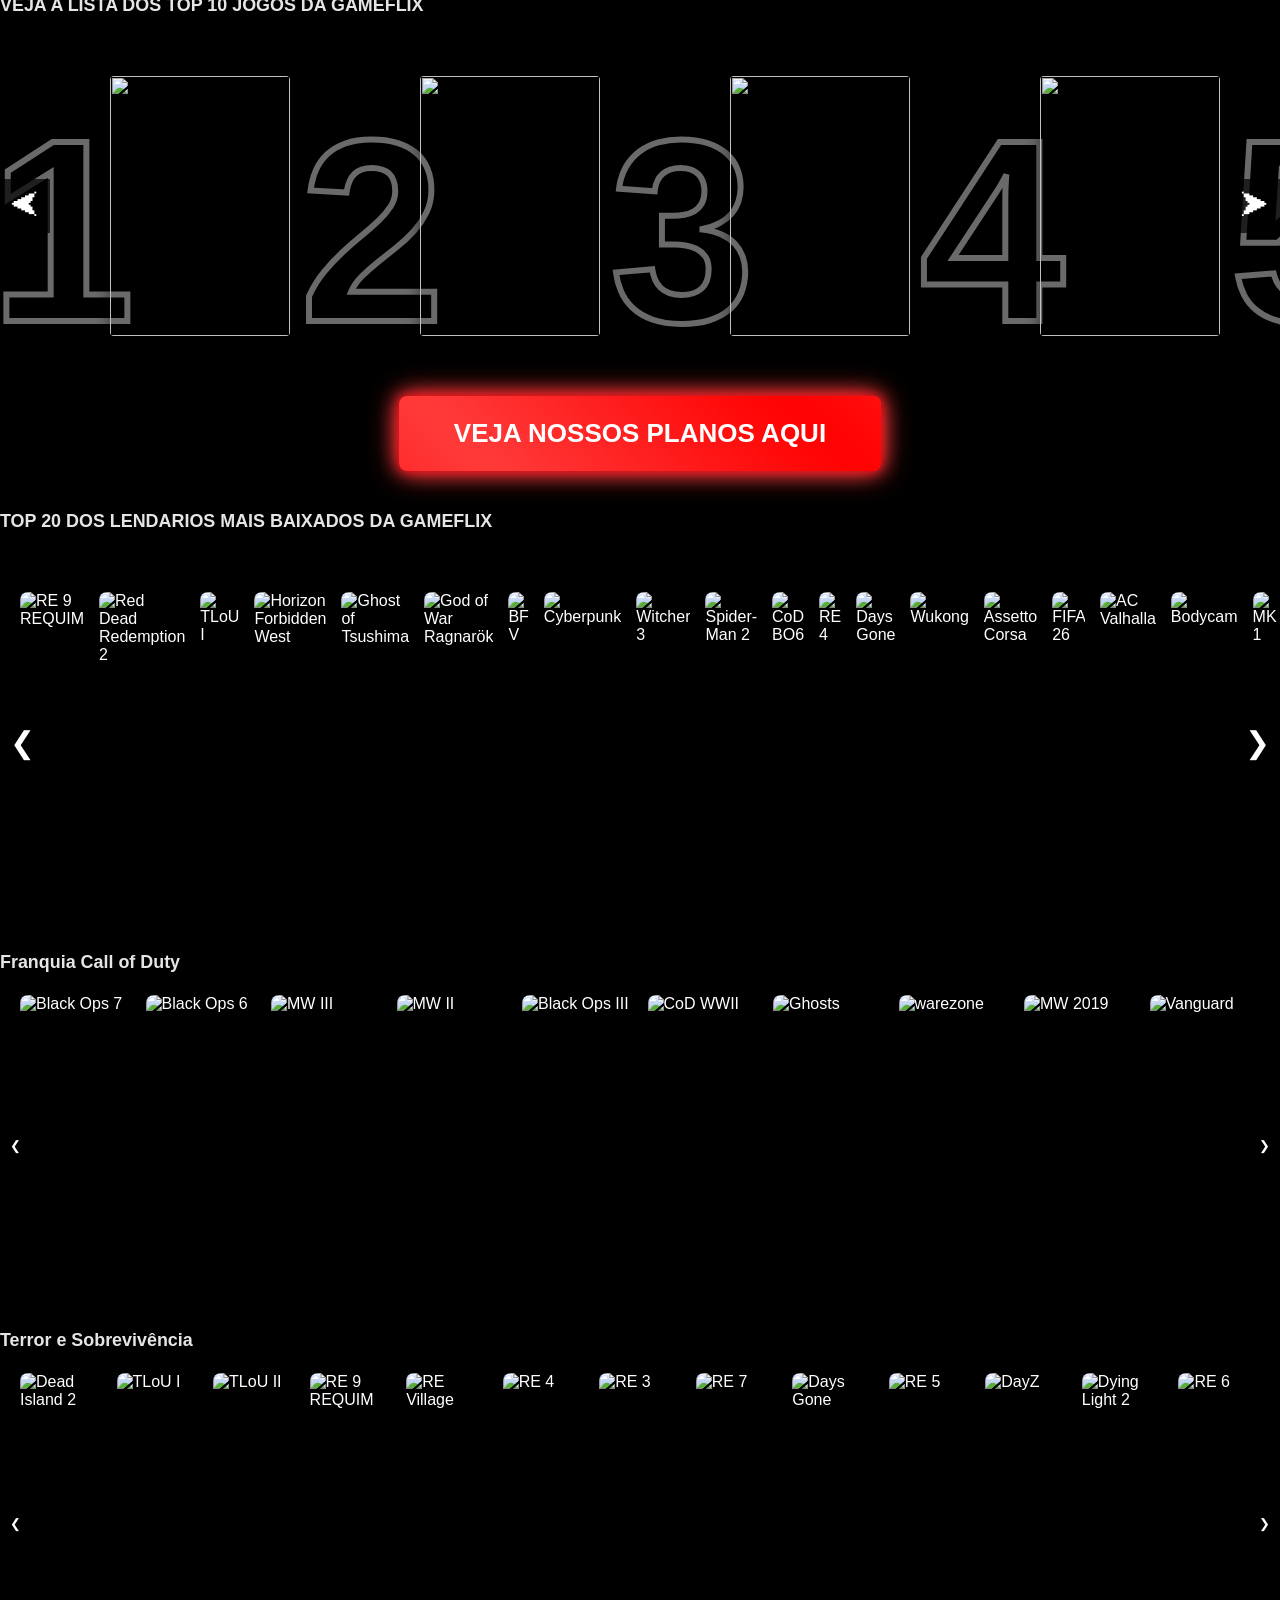
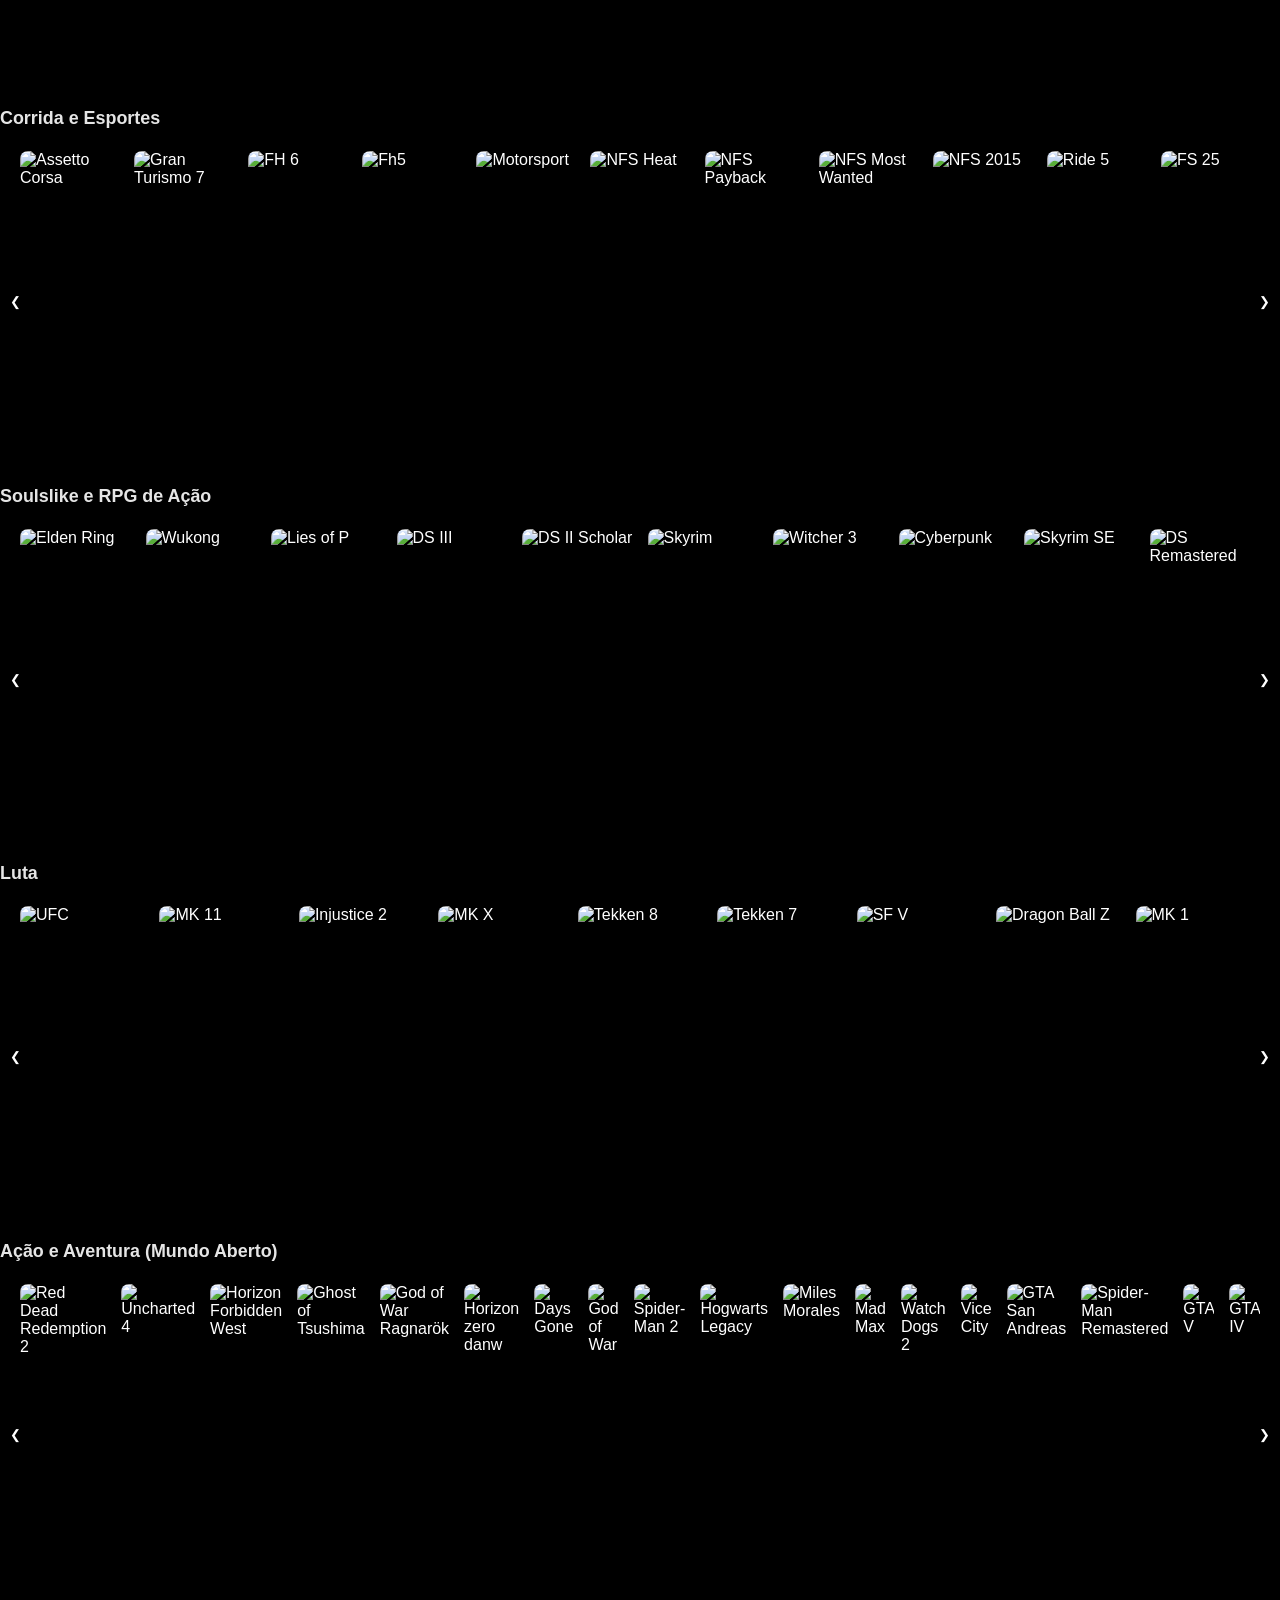
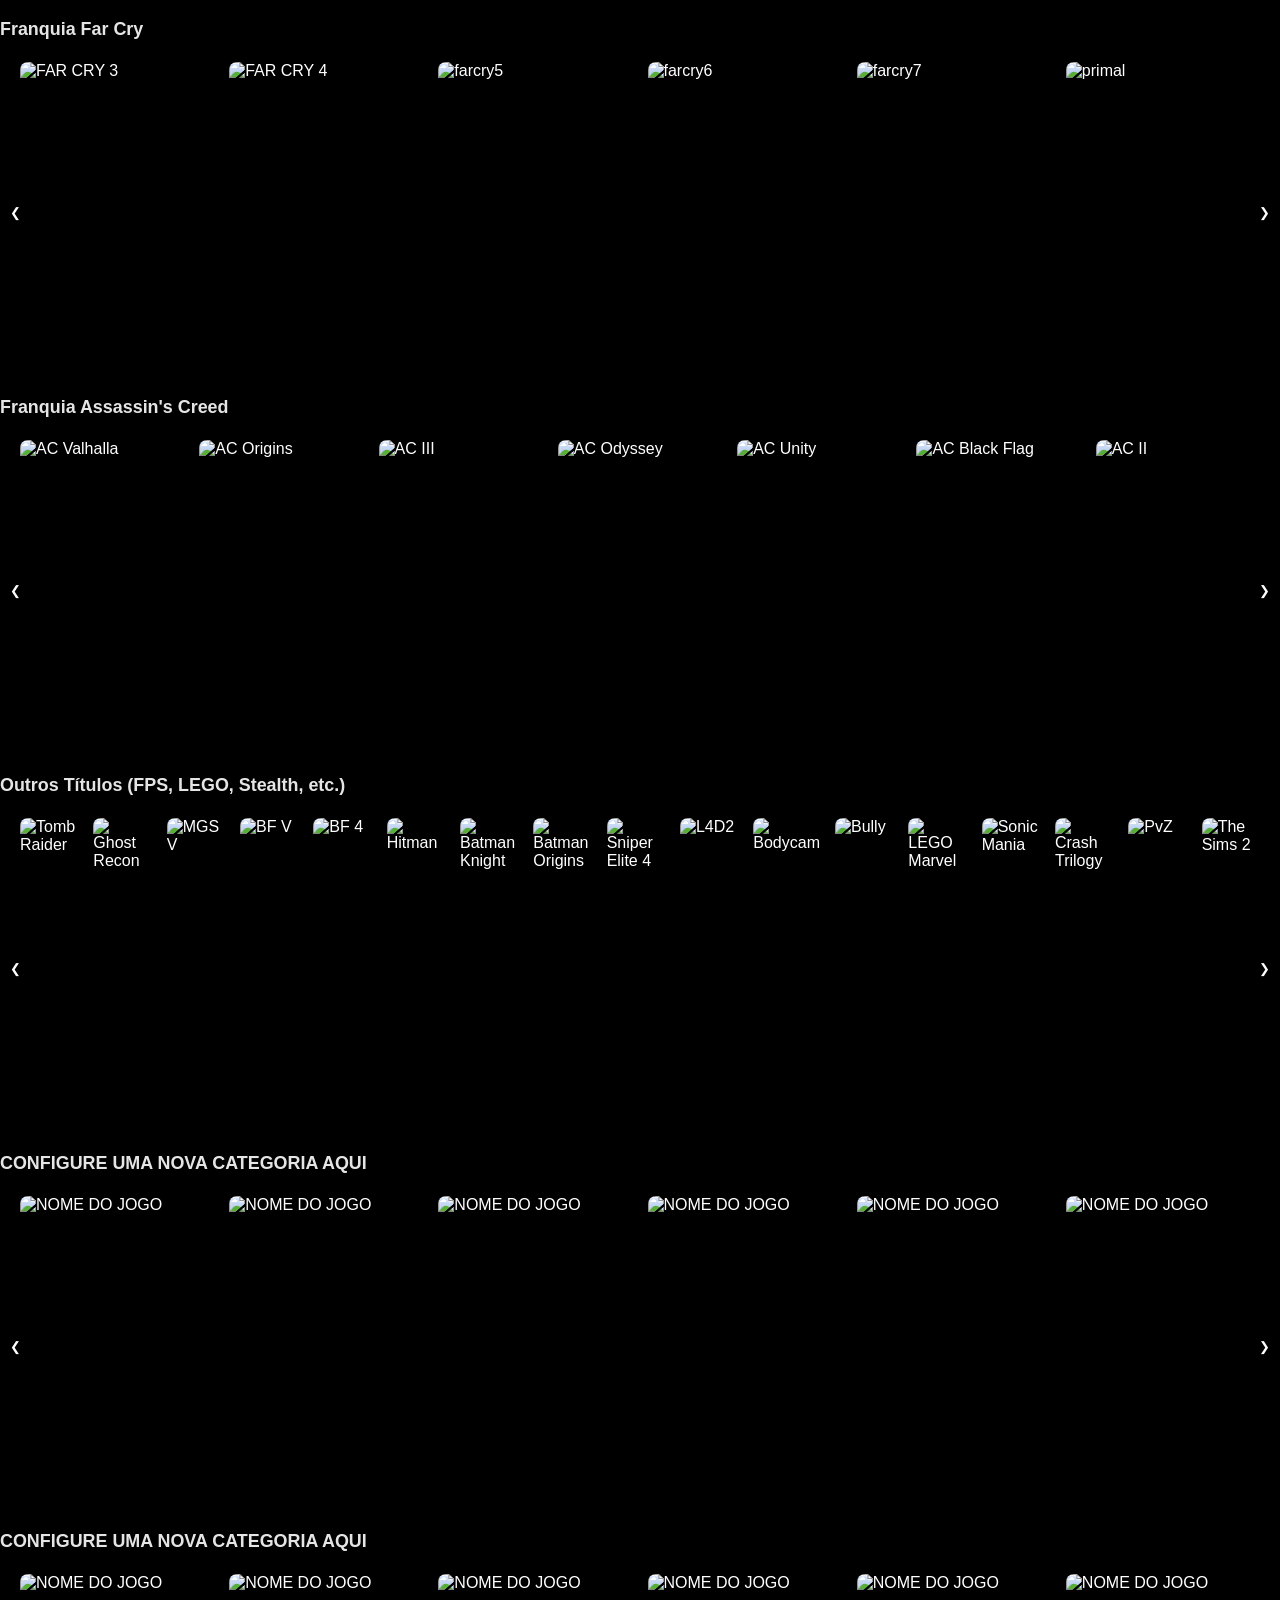
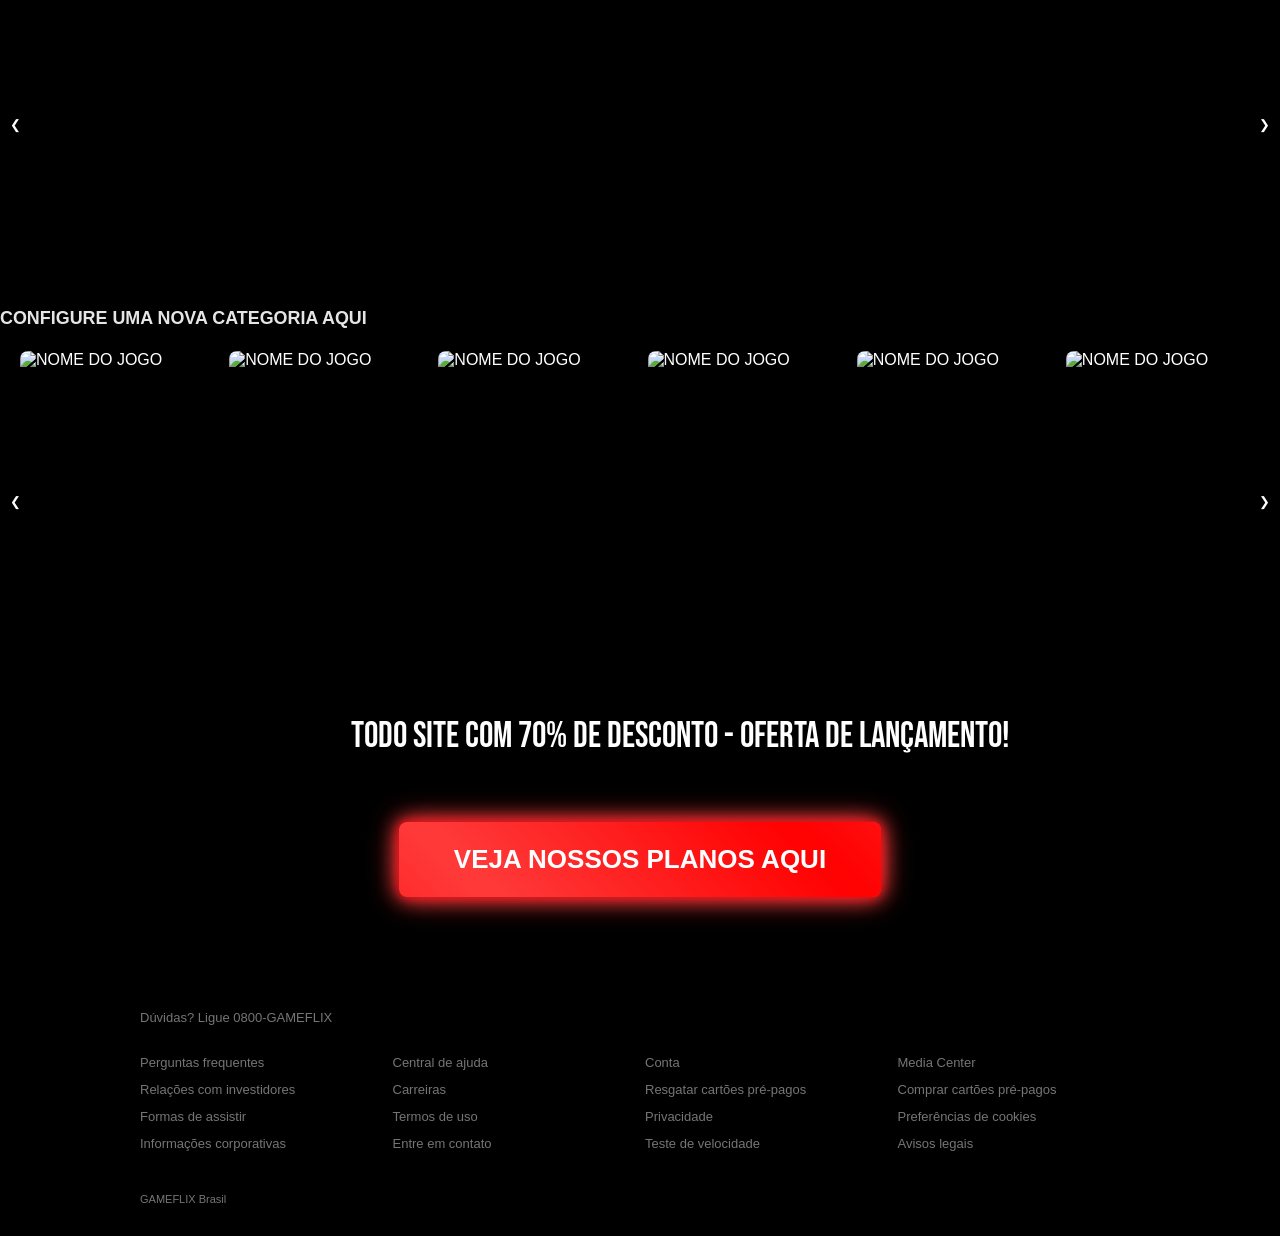
==== commit 7fd58622: "Add files via upload" ====
--- a/index.html
+++ b/index.html
@@ -69,7 +69,7 @@
     </a>
     
     <ul class="nav-links">
-      <li><a href="javascript:void(0)" onclick="openCategoryModal('ofertas')">Ofertas exclusivas</a></li>
+      <li><a href="javascript:void(0)" onclick="openCategoryModal('ofertas')">-</a></li>
       <li><a href="javascript:void(0)" onclick="openCategoryModal('lancamentos')">Lançamentos</a></li>
       <li><a href="javascript:void(0)" onclick="openCategoryModal('instalar')">Como instalar</a></li>
       <li><a href="javascript:void(0)" onclick="openCategoryModal('sorteios')">SORTEIOS</a></li>
@@ -94,9 +94,11 @@
 </header>
 
   <section class="banner" id="main-banner">
-    <video class="banner-video" autoplay muted loop playsinline id="banner-video">
-      <source src="8haXeAwKLOg" type="video/mp4">
-    </video>
+    <div id="banner-video" data-embed-type="vimeo" style="position:absolute;top:0;left:0;width:100%;height:100%;overflow:hidden;pointer-events:none;z-index:0;">
+      <div id="yt-player-container" style="position:absolute;top:50%;left:50%;width:177.78vh;height:100vh;min-width:100%;min-height:56.25vw;transform:translate(-50%,-50%);pointer-events:none;">
+        <iframe src="https://player.vimeo.com/video/1092326795?autoplay=1&muted=1&loop=1&background=1&controls=0" style="position:absolute;top:50%;left:50%;width:177.78vh;height:100vh;min-width:100%;min-height:56.25vw;transform:translate(-50%,-50%);border:none;pointer-events:none;" frameborder="0" allow="autoplay; fullscreen; picture-in-picture" allowfullscreen></iframe>
+      </div>
+    </div>
    <div class="banner-content">
   <img src="https://cdn2.steamgriddb.com/logo/4c25257cc0a490730dee6fe6a528accc.png" id="banner-logo" alt="Logo do Jogo">
   
@@ -138,58 +140,69 @@
     
     <div class="game-container" style="position: relative; flex: 0 0 auto;">
         <span class="price-tag" style="position: absolute; top: 10px; right: 10px; background: rgba(0,0,0,0.7); color: #fff; padding: 3px 8px; border-radius: 4px; font-size: 11px; font-weight: bold; border: 1px solid rgba(255,255,255,0.2); z-index: 5; pointer-events: none;">BAIXE GRÁTIS</span>
-        <img class="game-card free-game-trigger" 
+        <img loading="lazy" class="game-card free-game-trigger" 
              src="https://assets.xboxservices.com/assets/7b/54/7b54f5e4-0857-4ce3-8a18-2b8c431e8a9e.jpg?n=Elden-Ring_GLP-Page-Hero-0_1083x1222_01.jpg" 
              data-title="ELDEN RING" 
              data-logo="https://www.pngall.com/wp-content/uploads/13/Elden-Ring-Logo-PNG-File.png"
              data-desc="Sobreviva em um mundo aberto deslumbrante, domine combates intensos e conquiste o Anel Prata." 
              data-link="https://wa.me/5553981045078?text=Ol%C3%A1!%20Quero%20saber%20mais%20sobre%20a%20Gameflix!"
-             data-video="8haXeAwKLOg">
+             data-video="https://vimeo.com/1187553769?share=copy&fl=sv&fe=ci">
     </div>
 
     <div class="game-container" style="position: relative; flex: 0 0 auto;">
         <span class="price-tag" style="position: absolute; top: 10px; right: 10px; background: rgba(0,0,0,0.7); color: #fff; padding: 3px 8px; border-radius: 4px; font-size: 11px; font-weight: bold; border: 1px solid rgba(255,255,255,0.2); z-index: 5; pointer-events: none;">BAIXE GRÁTIS</span>
-        <img class="game-card free-game-trigger" 
+        <img loading="lazy" class="game-card free-game-trigger" 
              src="https://howlongtobeat.com/games/72822_Resident_Evil_3_(2020).jpg" 
              data-title="Resident Evil 3" 
              data-logo="https://www.residentevil.com/re3/assets/images/common/re3_logo.png"
              data-desc="Encarne Jill Valentine e lute para escapar de Raccoon City e do implacável Nemesis." 
              data-link="https://wa.me/5553981045078?text=Ol%C3%A1!%20Quero%20saber%20mais%20sobre%20a%20Gameflix!"
-             data-video="https://res.cloudinary.com/dlt1gqwnc/video/upload/v1772474147/RESIDENTE_EVIL_3_qqvli7.mp4">
+             data-video="https://vimeo.com/1187558302?share=copy&fl=sv&fe=ci">
     </div>
 
     <div class="game-container" style="position: relative; flex: 0 0 auto;">
         <span class="price-tag" style="position: absolute; top: 10px; right: 10px; background: rgba(0,0,0,0.7); color: #fff; padding: 3px 8px; border-radius: 4px; font-size: 11px; font-weight: bold; border: 1px solid rgba(255,255,255,0.2); z-index: 5; pointer-events: none;">BAIXE GRÁTIS</span>
-        <img class="game-card free-game-trigger" 
+        <img loading="lazy" class="game-card free-game-trigger" 
              src="https://upload.wikimedia.org/wikipedia/pt/5/59/Far_cry_3_box_art.jpg" 
              data-title="far Cry 3" 
              data-logo="https://cdn2.steamgriddb.com/logo/e75d4d01cecdda3c64483016bd6af4c1.png"
              data-desc="Descubra os segredos sombrios de uma ilha tropical onde a sanidade é um luxo e a sobrevivência é a única regra." 
              data-link="https://wa.me/5553981045078?text=Ol%C3%A1!%20Quero%20saber%20mais%20sobre%20a%20Gameflix!"
-             data-video="https://res.cloudinary.com/dlt1gqwnc/video/upload/v1772480259/farcry3_wi0ev1.mp4">
-    </div>
-
+             data-video="https://vimeo.com/1187554128?share=copy&fl=sv&fe=ci">
+    </div>
+
+<div class="game-container" style="position: relative; flex: 0 0 auto;">
+        <span class="price-tag" style="position: absolute; top: 10px; right: 10px; background: rgba(0,0,0,0.7); color: #fff; padding: 3px 8px; border-radius: 4px; font-size: 11px; font-weight: bold; border: 1px solid rgba(255,255,255,0.2); z-index: 5; pointer-events: none;">BAIXE GRÁTIS</span>
+        <img loading="lazy" class="game-card free-game-trigger" 
+             src="https://images.steamusercontent.com/ugc/5109928331639408171/D260688DBD1EBFEF65BABF0D2E6956D8391E72B3/" 
+             data-title="Need for Speed Payback" 
+             data-logo="https://cdn2.steamgriddb.com/logo_thumb/3dd6cfec510eae9cb9951c5099c97701.png"
+             data-desc="Trabalhe duro durante o dia e arrisque tudo à noite em corridas de rua." 
+             data-video="https://vimeo.com/1187545506?share=copy&fl=sv&fe=ci" 
+             data-drive="22222222222222222222222">
+ </div>
+ 
     <div class="game-container" style="position: relative; flex: 0 0 auto;">
         <span class="price-tag" style="position: absolute; top: 10px; right: 10px; background: rgba(0,0,0,0.7); color: #fff; padding: 3px 8px; border-radius: 4px; font-size: 11px; font-weight: bold; border: 1px solid rgba(255,255,255,0.2); z-index: 5; pointer-events: none;">BAIXE GRÁTIS</span>
-        <img class="game-card free-game-trigger" 
+        <img loading="lazy" class="game-card free-game-trigger" 
              src="https://store-images.s-microsoft.com/image/apps.27657.69516029925336975.e3cb0155-71cd-4799-bed4-63da86cce109.61267421-c294-418d-98ad-81f696989b4f" 
              data-title="sleeping dogs" 
              data-logo="https://cdn2.steamgriddb.com/logo/aa3199d5c293effb09ae1015f62e4199.png"
              data-desc="Um policial infiltrado deve subir na posição das Tríades de Hong Kong enquanto lida com conflitos de lealdade e combates brutais de artes marciais." 
              data-link="https://wa.me/5553981045078?text=Ol%C3%A1!%20Quero%20saber%20mais%20sobre%20a%20Gameflix!"
-             data-video="222222222222222222222" 
+             data-video="7777777777777777777777" 
              data-drive="22222222222222222222222">
     </div>
 
     <div class="game-container" style="position: relative; flex: 0 0 auto;">
         <span class="price-tag" style="position: absolute; top: 10px; right: 10px; background: rgba(0,0,0,0.7); color: #fff; padding: 3px 8px; border-radius: 4px; font-size: 11px; font-weight: bold; border: 1px solid rgba(255,255,255,0.2); z-index: 5; pointer-events: none;">BAIXE GRÁTIS</span>
-        <img class="game-card free-game-trigger" 
+        <img loading="lazy" class="game-card free-game-trigger" 
              src="https://images.squarespace-cdn.com/content/v1/58bedb0ab3db2bd0463e552b/1488928090199-81WOQR4N03UFM3MBW3OQ/BLOG_FARCRY_1280X788_001A.jpg" 
              data-title="FarCry Primal" 
              data-logo="https://upload.wikimedia.org/wikipedia/commons/6/6c/Far_Cry_Primal_Logo.png"
              data-desc="Sobreviva à Idade da Pedra e domine feras selvagens." 
              data-link="https://wa.me/5553981045078?text=Ol%C3%A1!%20Quero%20saber%20mais%20sobre%20a%20Gameflix!"
-             data-video="https://res.cloudinary.com/dlt1gqwnc/video/upload/v1771613996/farcry_z2rivm.mp4" 
+             data-video="https://vimeo.com/1187554390?share=copy&fl=sv&fe=ci" 
              data-drive="https://drive.google.com/uc?export=download&id=1jCvhMNka9U0hJv2NqioXyS3xWGLbI9nQ">
     </div>
 
@@ -197,13 +210,13 @@
     
     <div class="game-container" style="position: relative; flex: 0 0 auto;">
         <span class="price-tag" style="position: absolute; top: 10px; right: 10px; background: rgba(0,0,0,0.7); color: #fff; padding: 3px 8px; border-radius: 4px; font-size: 11px; font-weight: bold; border: 1px solid rgba(255,255,255,0.2); z-index: 5; pointer-events: none;">BAIXE GRÁTIS</span>
-        <img class="game-card free-game-trigger" 
+        <img loading="lazy" class="game-card free-game-trigger" 
              src="https://assets.nintendo.com/image/upload/q_auto/f_auto/store/software/switch/70010000002090/ecfc64f339579b17ed8d12d5bdb4acd0cad2811cb2ff7dd0a02ce7e512c2d26a" 
              data-title="Crash Bandicoot™" 
              data-logo="https://upload.wikimedia.org/wikipedia/fr/7/75/Crash_Bandicoot_N_Sane_Trilogy_Logo.png"
              data-desc="A trilogia original que marcou época, agora em alta definição." 
              data-link="https://wa.me/5553981045078?text=Ol%C3%A1!%20Quero%20saber%20mais%20sobre%20a%20Gameflix!"
-             data-video="https://res.cloudinary.com/dlt1gqwnc/video/upload/v1772480502/crash_srwj1b.mp4">
+             data-video="https://vimeo.com/1187552282?share=copy&fl=sv&fe=ci">
     </div>
 
 </div>
@@ -222,113 +235,116 @@
   
   <div class="card-container">
     <span class="rank-number">1</span>
-    <img src="https://cdn1.epicgames.com/offer/a14a02aa3c8143729605eaf7c93d7501/EGS_Battlefield6_BattlefieldStudios_S2_1200x1600-a88625a836120c55650c83d17a010c25" 
+    <img loading="lazy" src="https://cdn1.epicgames.com/offer/a14a02aa3c8143729605eaf7c93d7501/EGS_Battlefield6_BattlefieldStudios_S2_1200x1600-a88625a836120c55650c83d17a010c25" 
          class="poster-img" 
          data-title="Battlefield 6" 
          data-logo="https://cdn2.steamgriddb.com/logo/4c25257cc0a490730dee6fe6a528accc.png"
          data-desc="O jogo mais baixado da plataforma! Destruição total, gráficos fotorrealistas e a franquia Battlefield no seu auge — BF6 ocupa o TOP 1 da GAMEFLIX." 
          data-link="https://wa.me/5553981045078?text=Ol%C3%A1!%20Quero%20saber%20mais%20sobre%20a%20Gameflix!"
-         data-video="8haXeAwKLOg">
+         data-video="https://vimeo.com/1187553769">
   </div>
 
   <div class="card-container">
     <span class="rank-number">2</span>
-    <img src="https://cdn.loaded.com/496x700/media/catalog/product/r/e/resident_evil_requiem_cdkeys_1.png" 
+    <img loading="lazy" src="https://cdn.loaded.com/496x700/media/catalog/product/r/e/resident_evil_requiem_cdkeys_1.png" 
          class="poster-img" 
          data-title="Resident Evil Requiem" 
          data-logo="https://cdn2.steamgriddb.com/logo/5b91726d21e05916d2eb308f2fd0444e.png"
          data-desc="Lançamento Exclusivo." 
          data-link="https://wa.me/5553981045078?text=Ol%C3%A1!%20Quero%20saber%20mais%20sobre%20a%20Gameflix!"
-         data-video="https://res.cloudinary.com/dlt1gqwnc/video/upload/v1772427160/Resident_Evil_Requiem_-_Launch_Trailer_-_Resident_Evil_1080p_h264_qrswi7.mp4">
+         data-video="https://vimeo.com/1187563729?share=copy&fl=sv&fe=ci">
   </div>
 
   <div class="card-container">
     <span class="rank-number">3</span>
-    <img src="https://upload.wikimedia.org/wikipedia/pt/e/e7/Red_Dead_Redemption_2.png" 
+    <img loading="lazy" src="https://www.notebookcheck.info/fileadmin/Notebooks/News/_nc5/image_2025-09-24_193459770.png" 
+         class="poster-img" 
+         data-title="Crimson Desert" 
+         data-logo="https://upload.wikimedia.org/wikipedia/fr/6/6c/Crimson_Desert_Logo.png"
+         data-desc="O mundo é seu para explorar como quiser e há muitos caminhos para você descobrir." 
+         data-link="https://wa.me/5553981045078?text=Ol%C3%A1!%20Quero%20saber%20mais%20sobre%20a%20Gameflix!"
+         data-video="777777777777777777777777777777777777">
+  </div>
+
+ <div class="card-container">
+    <span class="rank-number">4</span>
+    <img loading="lazy" src="https://upload.wikimedia.org/wikipedia/pt/e/e7/Red_Dead_Redemption_2.png" 
          class="poster-img" 
          data-title="Red Dead Redemption 2" 
          data-logo="https://upload.wikimedia.org/wikipedia/commons/thumb/2/22/Red_Dead_Redemption_2_Logo.png/1280px-Red_Dead_Redemption_2_Logo.png"
          data-desc="A lenda do oeste." 
          data-link="https://wa.me/5553981045078?text=Ol%C3%A1!%20Quero%20saber%20mais%20sobre%20a%20Gameflix!"
-         data-video="https://res.cloudinary.com/dlt1gqwnc/video/upload/v1771734264/red_dead_2_hsqfm7.mp4">
+        data-video="https://vimeo.com/1187556626?share=copy&fl=sv&fe=ci">
   </div>
 
   <div class="card-container">
-    <span class="rank-number">4</span>
-    <img src="https://res.cloudinary.com/dlt1gqwnc/image/upload/v1771886278/Captura_de_tela_2026-02-23_185713_cljm2d.png" 
+    <span class="rank-number">5</span>
+    <img loading="lazy" src="https://gmedia.playstation.com/is/image/SIEPDC/god-of-war-ragnarok-store-art-01-10sep21$ru?$800px--t$" 
+         class="poster-img" 
+         data-title="God of War Ragnarok" 
+         data-logo="https://images-wixmp-ed30a86b8c4ca887773594c2.wixmp.com/f/92554480-bde6-4f5c-9861-7022237da1ce/dfk2top-494d7ab4-4d24-4455-bcda-402bf76378d6.png/v1/fill/w_1024,h_277/god_of_war_ragnarok_logo_by_brsbr_dfk2top-fullview.png?token=eyJ0eXAiOiJKV1QiLCJhbGciOiJIUzI1NiJ9.[base64].KNYp9QreC-k_Wmb-HqRtR4VeFLImmeSWYDXwwt4pNMM"
+         data-desc="Pai e Filho contra o Impossível. Juntos, eles devem atravessar os Nove Reinos e escolher entre o peso do passado e a esperança do futuro." 
+         data-link="https://wa.me/5553981045078?text=Ol%C3%A1!%20Quero%20saber%20mais%20sobre%20a%20Gameflix!"
+         data-video="https://vimeo.com/1187555294?share=copy&fl=sv&fe=ci">
+  </div>
+
+  <div class="card-container">
+    <span class="rank-number">6</span>
+    <img loading="lazy" src="https://www.productsleutels.nl/wp-content/uploads/2021/01/Cyberpunk-2077-PC-COVER.jpg" 
+         class="poster-img" 
+         data-title="Cyberpunk 2077" 
+         data-logo="https://upload.wikimedia.org/wikipedia/commons/thumb/e/e6/Cyberpunk_2077_logo.svg/3840px-Cyberpunk_2077_logo.svg.png"
+         data-desc="O futuro é uma armadilha. Roube o protótipo da imortalidade, enfrente corporações impiedosas e molde o destino de Night City com suas escolhas." 
+         data-link="https://wa.me/5553981045078?text=Ol%C3%A1!%20Quero%20saber%20mais%20sobre%20a%20Gameflix!"
+         data-video="https://vimeo.com/1187562867?share=copy&fl=sv&fe=ci">
+  </div>
+
+  <div class="card-container">
+    <span class="rank-number">7</span>
+    <img loading="lazy" src="https://m.media-amazon.com/images/M/MV5BODIwYWZmYWMtYTliNC00YWQ5LTg5ZmEtNTZhNmUxNjdiMzNiXkEyXkFqcGc@._V1_FMjpg_UX1000_.jpg" 
+         class="poster-img" 
+         data-title="The Last Of Us II" 
+         data-logo="https://gamerview.com.br/wp-content/uploads/2020/06/the-last-of-us-part-2-logo.png"
+         data-desc="Perdoe ou destrua. Em um mundo devastado, as maiores cicatrizes não são físicas. Sobreviver é apenas o começo.." 
+         data-link="https://wa.me/5553981045078?text=Ol%C3%A1!%20Quero%20saber%20mais%20sobre%20a%20Gameflix!"
+         data-video="https://vimeo.com/1187559294?share=copy&fl=sv&fe=ci">
+  </div>
+
+   <div class="card-container">
+    <span class="rank-number">8</span>
+    <img loading="lazy" src="https://res.cloudinary.com/dnponjtdn/image/upload/v1777349189/Captura_de_tela_2026-02-23_185713_p4mvr5.png" 
          class="poster-img" 
          data-title="FIFA 26" 
          data-logo="https://fifauteam.com/images/fc26/logo/long-green.png"
          data-desc="A nova geração do futebol." 
          data-link="https://wa.me/5553981045078?text=Ol%C3%A1!%20Quero%20saber%20mais%20sobre%20a%20Gameflix!"
-         data-video="https://res.cloudinary.com/dlt1gqwnc/video/upload/v1775451375/FIFA26_bi1wnb.mp4">
+         data-video="https://vimeo.com/1187554625?share=copy&fl=sv&fe=ci">
+  </div>
+  
+    <div class="card-container">
+    <span class="rank-number">9</span>
+    <img loading="lazy" src="https://upload.wikimedia.org/wikipedia/commons/f/fb/Pragmata_cover.jpg" 
+         class="poster-img" 
+         data-title="Pragmata" 
+         data-logo="https://assets.pinnyarcade.com/img/pin-art/2025-pragmata.png"
+         data-desc="Pragmata é um jogo de ação e aventura com elementos de ficção científica da Capcom." 
+         data-link="https://wa.me/5553981045078?text=Ol%C3%A1!%20Quero%20saber%20mais%20sobre%20a%20Gameflix!"
+         data-video="7777777777777777777777777777777">
   </div>
 
   <div class="card-container">
-    <span class="rank-number">5</span>
-    <img src="https://gmedia.playstation.com/is/image/SIEPDC/god-of-war-ragnarok-store-art-01-10sep21$ru?$800px--t$" 
-         class="poster-img" 
-         data-title="God of War Ragnarok" 
-         data-logo="https://images-wixmp-ed30a86b8c4ca887773594c2.wixmp.com/f/92554480-bde6-4f5c-9861-7022237da1ce/dfk2top-494d7ab4-4d24-4455-bcda-402bf76378d6.png/v1/fill/w_1024,h_277/god_of_war_ragnarok_logo_by_brsbr_dfk2top-fullview.png?token=eyJ0eXAiOiJKV1QiLCJhbGciOiJIUzI1NiJ9.[base64].KNYp9QreC-k_Wmb-HqRtR4VeFLImmeSWYDXwwt4pNMM"
-         data-desc="Pai e Filho contra o Impossível. Juntos, eles devem atravessar os Nove Reinos e escolher entre o peso do passado e a esperança do futuro." 
-         data-link="https://wa.me/5553981045078?text=Ol%C3%A1!%20Quero%20saber%20mais%20sobre%20a%20Gameflix!"
-         data-video="https://res.cloudinary.com/dlt1gqwnc/video/upload/v1775451159/ragnarog_n7g4lc.mp4">
-  </div>
-
-  <div class="card-container">
-    <span class="rank-number">6</span>
-    <img src="https://www.productsleutels.nl/wp-content/uploads/2021/01/Cyberpunk-2077-PC-COVER.jpg" 
-         class="poster-img" 
-         data-title="Cyberpunk 2077" 
-         data-logo="https://upload.wikimedia.org/wikipedia/commons/thumb/e/e6/Cyberpunk_2077_logo.svg/3840px-Cyberpunk_2077_logo.svg.png"
-         data-desc="O futuro é uma armadilha. Roube o protótipo da imortalidade, enfrente corporações impiedosas e molde o destino de Night City com suas escolhas." 
-         data-link="https://wa.me/5553981045078?text=Ol%C3%A1!%20Quero%20saber%20mais%20sobre%20a%20Gameflix!"
-         data-video="https://res.cloudinary.com/dlt1gqwnc/video/upload/v1775455010/2077_zyocs8.mp4">
-  </div>
-
-  <div class="card-container">
-    <span class="rank-number">7</span>
-    <img src="https://m.media-amazon.com/images/M/MV5BODIwYWZmYWMtYTliNC00YWQ5LTg5ZmEtNTZhNmUxNjdiMzNiXkEyXkFqcGc@._V1_FMjpg_UX1000_.jpg" 
-         class="poster-img" 
-         data-title="The Last Of Us II" 
-         data-logo="https://gamerview.com.br/wp-content/uploads/2020/06/the-last-of-us-part-2-logo.png"
-         data-desc="Perdoe ou destrua. Em um mundo devastado, as maiores cicatrizes não são físicas. Sobreviver é apenas o começo.." 
-         data-link="https://wa.me/5553981045078?text=Ol%C3%A1!%20Quero%20saber%20mais%20sobre%20a%20Gameflix!"
-         data-video="https://res.cloudinary.com/dlt1gqwnc/video/upload/v1775454979/the_last_hlfyjn.mp4">
-  </div>
-
-  <div class="card-container">
-    <span class="rank-number">8</span>
-    <img src="https://bdjogos.com.br/capas/24175-call-of-duty-black-ops-6-capa-1.webp" 
-         class="poster-img" 
-         data-title="Black OPS 6" 
-         data-logo="https://pbs.twimg.com/media/GORUbGjWIAEDNY6.png"
-         data-desc="Esqueça o que você sabe. Mergulhe nas sombras da Guerra Fria e descubra a verdade por trás das operações que o governo nega existir." 
-         data-link="https://wa.me/5553981045078?text=Ol%C3%A1!%20Quero%20saber%20mais%20sobre%20a%20Gameflix!"
-         data-video="https://res.cloudinary.com/dlt1gqwnc/video/upload/v1775454969/bo6_ihhjx7.mp4">
-  </div>
-
-  <div class="card-container">
-    <span class="rank-number">9</span>
-    <img src="https://cdn1.epicgames.com/offer/b2818b59c0bb420e9647983dfd254931/EGS_MarvelsSpiderManDigitalDeluxeEdition_InsomniacGamesNixxesSoftware_Editions_S2_1200x1600-148e0014e79aa7c2cb23ae2414b11a16" 
+    <span class="rank-number">10</span>
+    <img loading="lazy" src="https://cdn1.epicgames.com/offer/b2818b59c0bb420e9647983dfd254931/EGS_MarvelsSpiderManDigitalDeluxeEdition_InsomniacGamesNixxesSoftware_Editions_S2_1200x1600-148e0014e79aa7c2cb23ae2414b11a16" 
          class="poster-img" 
          data-title="Spider-Man 2" 
          data-logo="https://upload.wikimedia.org/wikipedia/commons/2/25/Marvel%27s_Spider-Man_2_%282025%29_logo_official_%28SGDB_124347%29.png"
          data-desc="Explore uma Nova York expandida com as novas Asas de Teia e viva a experiência definitiva do Amigão da Vizinhança." 
          data-link="https://wa.me/5553981045078?text=Ol%C3%A1!%20Quero%20saber%20mais%20sobre%20a%20Gameflix!"
-         data-video="https://res.cloudinary.com/dlt1gqwnc/video/upload/v1775455006/spider_jo0qyh.mp4">
-  </div>
-
-  <div class="card-container">
-    <span class="rank-number">10</span>
-    <img src="https://bdjogos.com.br/capas/6265-the-witcher-3-wild-hunt-capa-1.jpg" 
-         class="poster-img" 
-         data-title="The Whitcher 3" 
-         data-logo="https://res.cloudinary.com/dlt1gqwnc/image/upload/v1775455305/pngimg.com_-_witcher_PNG48_whepoi.png"
-         data-desc="Rastreie o perigo. Proteja o que importa. Mergulhe na obra-prima do RPG de fantasia onde cada escolha carrega um preço de sangue." 
-         data-link="https://wa.me/5553981045078?text=Ol%C3%A1!%20Quero%20saber%20mais%20sobre%20a%20Gameflix!"
-         data-video="https://res.cloudinary.com/dlt1gqwnc/video/upload/v1775455011/3_frmvjn.mp4">
-  </div>
+         data-video="https://vimeo.com/1187558637?share=copy&fl=sv&fe=ci">
+  </div>
+
+ 
+
 
 </div>
        <button onclick="scrollTop10Right()">⮞</button>
@@ -353,213 +369,213 @@
  <div class="games-scroll" id="top20">
     
 
-    <img class="game-card" 
+    <img loading="lazy" class="game-card" 
      src="https://cdn.loaded.com/496x700/media/catalog/product/r/e/resident_evil_requiem_cdkeys_1.png" 
      alt="RE 9 REQUIM" 
      data-title="Resident Evil 9: Requiem" 
      data-desc="O capítulo final da saga Winters? Ou um novo despertar para o bioterrorismo? Prepare-se para o próximo nível de horror de sobrevivência." 
-     data-video="https://res.cloudinary.com/dlt1gqwnc/video/upload/v1772427160/Resident_Evil_Requiem_-_Launch_Trailer_-_Resident_Evil_1080p_h264_qrswi7.mp4" 
+     data-video="https://vimeo.com/1187563729?share=copy&fl=sv&fe=ci" 
      data-logo="https://cdn2.steamgriddb.com/logo/5b91726d21e05916d2eb308f2fd0444e.png"
          data-link="https://wa.me/5553981045078?text=Ol%C3%A1!%20Quero%20saber%20mais%20sobre%20a%20Gameflix!" 
      onclick="openWppModal()">
 
-    <img class="game-card" 
+    <img loading="lazy" class="game-card" 
          src="https://upload.wikimedia.org/wikipedia/pt/e/e7/Red_Dead_Redemption_2.png" 
          alt="Red Dead Redemption 2" 
          data-title="Red Dead Redemption 2" 
          data-desc="Fora da lei por toda a vida. Herói por escolha? Reviva a trajetória épica de lealdade, perda e redenção em Red Dead Redemption 2. O pôr do sol nunca foi tão perigoso." 
-         data-video="https://res.cloudinary.com/dlt1gqwnc/video/upload/v1771734264/red_dead_2_hsqfm7.mp4" 
+         data-video="https://vimeo.com/1187556626?share=copy&fl=sv&fe=ci" 
          data-logo="https://upload.wikimedia.org/wikipedia/commons/thumb/2/22/Red_Dead_Redemption_2_Logo.png/1280px-Red_Dead_Redemption_2_Logo.png"
          data-link="https://wa.me/5553981045078?text=Ol%C3%A1!%20Quero%20saber%20mais%20sobre%20a%20Gameflix!" 
          onclick="openWppModal()">
 
-      <img class="game-card" 
+      <img loading="lazy" class="game-card" 
            src="https://cdn1.epicgames.com/offer/0c40923dd1174a768f732a3b013dcff2/EGS_TheLastofUsPartIDigitalDeluxeEdition_NaughtyDogLLC_Editions_S2_1200x1600-6db4887c7913c5a43ae3a086de2ad29c" 
            alt="TLoU I" 
            data-title="The Last of Us Part I" 
            data-desc="Uma jornada emocionante por um mundo brutal e perigoso." 
-           data-video="https://res.cloudinary.com/dlt1gqwnc/video/upload/v1775618696/LAST_1_y11shn.mp4" 
+           data-video="https://vimeo.com/1187558964?share=copy&fl=sv&fe=ci" 
            data-logo="https://cdn2.steamgriddb.com/logo_thumb/1956768b78ac039215c9600c9691c572.png"
          data-link="https://wa.me/5553981045078?text=Ol%C3%A1!%20Quero%20saber%20mais%20sobre%20a%20Gameflix!" 
            onclick="openWppModal()">
 
-    <img class="game-card" 
+    <img loading="lazy" class="game-card" 
          src="https://assets-prd.ignimgs.com/2022/05/27/9781506732022-1653620982308.jpg" 
          alt="Horizon Forbidden West" 
          data-title="Horizon Forbidden West" 
          data-desc="Novas máquinas, novas tribos e um mundo vasto para explorar. A jornada de Aloy continua em Horizon Forbidden West. A sobrevivência exige evolução." 
-         data-video="https://res.cloudinary.com/dlt1gqwnc/video/upload/v1775494601/west_xoqu1g.mp4" 
+         data-video="https://vimeo.com/1187555815?share=copy&fl=sv&fe=ci" 
          data-logo="https://cdn2.steamgriddb.com/logo_thumb/0a31b8b048c10332ece27bef9670bda8.png"
          data-link="https://wa.me/5553981045078?text=Ol%C3%A1!%20Quero%20saber%20mais%20sobre%20a%20Gameflix!" 
          onclick="openWppModal()">
 
-    <img class="game-card" 
+    <img loading="lazy" class="game-card" 
          src="https://cdn1.epicgames.com/offer/6e6aa039c73347b885803de65ac5d3db/EGS_GhostofTsushima_SuckerPunchProductions_S2_1200x1600-e23e02c1d70be7b528dba50860f87d39" 
          alt="Ghost of Tsushima" 
          data-title="Ghost of Tsushima" 
          data-desc="No final do século XIII, o império mongol devastou nações inteiras. Jin Sakai deve ir além das tradições samurai para libertar Tsushima." 
-         data-video="https://res.cloudinary.com/dlt1gqwnc/video/upload/v1775494578/gosth_wnmj25.mp4" 
+         data-video="https://vimeo.com/1187555468?share=copy&fl=sv&fe=ci" 
          data-logo="https://cdn2.steamgriddb.com/logo/f894cbc7551b7dea91a6aa9fbfc95c21.png"
          data-link="https://wa.me/5553981045078?text=Ol%C3%A1!%20Quero%20saber%20mais%20sobre%20a%20Gameflix!" 
          onclick="openWppModal()">
 
-    <img class="game-card" 
+    <img loading="lazy" class="game-card" 
          src="https://gmedia.playstation.com/is/image/SIEPDC/god-of-war-ragnarok-store-art-01-10sep21$ru?$800px--t$" 
          alt="God of War Ragnarök" 
          data-title="God of War Ragnarök" 
          data-desc="Kratos e Atreus devem viajar pelos Nove Reinos em busca de respostas enquanto as forças asgardianas se preparam para a guerra profetizada." 
-         data-video="https://res.cloudinary.com/dlt1gqwnc/video/upload/v1775451159/ragnarog_n7g4lc.mp4" 
+         data-video="https://vimeo.com/1187555294?share=copy&fl=sv&fe=ci" 
          data-logo="https://images-wixmp-ed30a86b8c4ca887773594c2.wixmp.com/f/92554480-bde6-4f5c-9861-7022237da1ce/dfk2top-494d7ab4-4d24-4455-bcda-402bf76378d6.png/v1/fill/w_1024,h_277/god_of_war_ragnarok_logo_by_brsbr_dfk2top-fullview.png?token=eyJ0eXAiOiJKV1QiLCJhbGciOiJIUzI1NiJ9.[base64].KNYp9QreC-k_Wmb-HqRtR4VeFLImmeSWYDXwwt4pNMM"
          data-link="https://wa.me/5553981045078?text=Ol%C3%A1!%20Quero%20saber%20mais%20sobre%20a%20Gameflix!" 
          onclick="openWppModal()">
 
-    <img class="game-card" 
+    <img loading="lazy" class="game-card" 
          src="https://meups.com.br/wp-content/uploads/2025/10/Battlefield-6-REVIEW-PS5-scaled.jpg" 
          alt="BF V" 
          data-title="Battlefield V" 
          data-desc="Entre no maior conflito da humanidade com Battlefield V enquanto a série retorna às suas raízes na Segunda Guerra Mundial." 
-         data-video="8haXeAwKLOg" 
+         data-video="https://vimeo.com/1187553769" 
          data-logo="https://cdn2.steamgriddb.com/logo/4c25257cc0a490730dee6fe6a528accc.png"
          data-link="https://wa.me/5553981045078?text=Ol%C3%A1!%20Quero%20saber%20mais%20sobre%20a%20Gameflix!" 
          onclick="openWppModal()">
 
-    <img class="game-card" 
+    <img loading="lazy" class="game-card" 
          src="https://www.productsleutels.nl/wp-content/uploads/2021/01/Cyberpunk-2077-PC-COVER.jpg" 
          alt="Cyberpunk" 
          data-title="Cyberpunk 2077" 
          data-desc="Um RPG de ação e aventura em mundo aberto ambientado na megalópole de Night City, onde você joga como um mercenário urbano." 
-         data-video="https://res.cloudinary.com/dlt1gqwnc/video/upload/v1775455010/2077_zyocs8.mp4" 
+         data-video="https://vimeo.com/1187562867?share=copy&fl=sv&fe=ci" 
          data-logo="https://upload.wikimedia.org/wikipedia/commons/thumb/e/e6/Cyberpunk_2077_logo.svg/3840px-Cyberpunk_2077_logo.svg.png"
          data-link="https://wa.me/5553981045078?text=Ol%C3%A1!%20Quero%20saber%20mais%20sobre%20a%20Gameflix!" 
          onclick="openWppModal()">
 
-    <img class="game-card" 
+    <img loading="lazy" class="game-card" 
          src="https://bdjogos.com.br/capas/6265-the-witcher-3-wild-hunt-capa-1.jpg" 
          alt="Witcher 3" 
          data-title="The Witcher 3: Wild Hunt" 
          data-desc="Torne-se um caçador de monstros profissional e embarque em uma aventura de proporções épicas." 
-         data-video="https://res.cloudinary.com/dlt1gqwnc/video/upload/v1775455011/3_frmvjn.mp4" 
-         data-logo="https://res.cloudinary.com/dlt1gqwnc/image/upload/v1775455305/pngimg.com_-_witcher_PNG48_whepoi.png"
+         data-video="https://vimeo.com/1187559486?share=copy&fl=sv&fe=ci'" 
+        data-logo="https://res.cloudinary.com/dlt1gqwnc/image/upload/v1775455305/pngimg.com_-_witcher_PNG48_whepoi.png"
          data-link="https://wa.me/5553981045078?text=Ol%C3%A1!%20Quero%20saber%20mais%20sobre%20a%20Gameflix!" 
          onclick="openWppModal()">
 
-    <img class="game-card" 
+    <img loading="lazy" class="game-card" 
          src="https://image.api.playstation.com/vulcan/ap/rnd/202306/1301/0a5face6e59f61c2ed7f9423c778b10f2e4b8cada54d164f.png" 
          alt="Spider-Man 2" 
          data-title="Marvel's Spider-Man 2" 
          data-desc="Os Spiders Peter Parker e Miles Morales enfrentam a prova definitiva de força ao lutar para salvar a cidade e um ao outro." 
-         data-video="https://res.cloudinary.com/dlt1gqwnc/video/upload/v1775455006/spider_jo0qyh.mp4" 
+         data-video="https://vimeo.com/1187538348?share=copy&fl=sv&fe=ci" 
          data-logo="https://upload.wikimedia.org/wikipedia/commons/2/25/Marvel%27s_Spider-Man_2_%282025%29_logo_official_%28SGDB_124347%29.png"
          data-link="https://wa.me/5553981045078?text=Ol%C3%A1!%20Quero%20saber%20mais%20sobre%20a%20Gameflix!" 
          onclick="openWppModal()">
 
-    <img class="game-card" 
+    <img loading="lazy" class="game-card" 
          src="https://bdjogos.com.br/capas/24175-call-of-duty-black-ops-6-capa-1.webp" 
-         alt="CoD HQ" 
+         alt="CoD BO6" 
          data-title="Call of Duty: Black Ops 6" 
          data-desc="Ação de tirar o fôlego e espionagem de alto risco no mais novo capítulo da franquia Black Ops." 
-         data-video="https://res.cloudinary.com/dlt1gqwnc/video/upload/v1775454969/bo6_ihhjx7.mp4" 
+         data-video="https://vimeo.com/1187551182?share=copy&fl=sv&fe=ci" 
          data-logo="https://pbs.twimg.com/media/GORUbGjWIAEDNY6.png"
          data-link="https://wa.me/5553981045078?text=Ol%C3%A1!%20Quero%20saber%20mais%20sobre%20a%20Gameflix!" 
          onclick="openWppModal()">
 
-    <img class="game-card" 
+    <img loading="lazy" class="game-card" 
          src="https://upload.wikimedia.org/wikipedia/pt/3/30/Resident_Evil_4_%28remake%29.png" 
          alt="RE 4" 
          data-title="Resident Evil 4 Remake" 
          data-desc="Sobrevivência é apenas o começo. Seis anos se passaram desde o desastre biológico em Raccoon City." 
-         data-video="https://res.cloudinary.com/dlt1gqwnc/video/upload/v1775494715/4_remake_qt7c44.mp4" 
+         data-video="https://vimeo.com/1187557074?share=copy&fl=sv&fe=ci" 
          data-logo="https://i.psnprofiles.com/guides/16426/c91425.png"
          data-link="https://wa.me/5553981045078?text=Ol%C3%A1!%20Quero%20saber%20mais%20sobre%20a%20Gameflix!" 
-         onclick="openWppModal()">´
-
-    <img class="game-card" 
-         src="https://res.cloudinary.com/dlt1gqwnc/image/upload/v1775710602/days-gone-remastered-2025--30418_ubwfjm.jpg" 
+         onclick="openWppModal()">
+
+    <img loading="lazy" class="game-card" 
+         src="https://res.cloudinary.com/dnponjtdn/image/upload/v1777349196/days-gone-remastered-2025--30418_bydcux.jpg" 
          alt="Days Gone" 
          data-title="Days Gone" 
          data-desc="Ande e lute por um Noroeste Pacífico pós-pandêmico e letal como o motoqueiro errante Deacon St. John." 
-         data-video="https://res.cloudinary.com/dlt1gqwnc/video/upload/v1775494762/gone_naoaf3.mp4" 
+         data-video="https://vimeo.com/1187552781?share=copy&fl=sv&fe=ci" 
          data-logo="https://media.gamestop.com/i/gamestop/days-gone-logo/days-gone.png"
          data-link="https://wa.me/5553981045078?text=Ol%C3%A1!%20Quero%20saber%20mais%20sobre%20a%20Gameflix!" 
          onclick="openWppModal()">
 
-    <img class="game-card" 
+    <img loading="lazy" class="game-card" 
          src="https://hobbygames.ru/image/enaza/19184698/box2.jpg.jpg" 
          alt="Wukong" 
          data-title="Black Myth: Wukong" 
          data-desc="Um RPG de ação baseado na mitologia chinesa. Você partirá em uma jornada como o Predestinado para desvendar a verdade obscurecida." 
-         data-video="https://res.cloudinary.com/dlt1gqwnc/video/upload/v1775494433/kong_modq29.mp4" 
+         data-video="https://vimeo.com/1187550907?share=copy&fl=sv&fe=ci" 
          data-logo="https://www.pngall.com/wp-content/uploads/15/Black-Myth-Wukong-Logo-Chinese-Game-PNG.png"
          data-link="https://wa.me/5553981045078?text=Ol%C3%A1!%20Quero%20saber%20mais%20sobre%20a%20Gameflix!" 
          onclick="openWppModal()">
 
-    <img class="game-card" 
+    <img loading="lazy" class="game-card" 
            src="https://e.snmc.io/lk/f/x/2f5dbf23974d6391c11c7b5b2fce6bb0/9667231" 
            alt="Assetto Corsa" 
            data-title="Assetto Corsa" 
            data-desc="O simulador de corridas mais realista, com carros e pistas licenciados." 
-           data-video="https://res.cloudinary.com/dlt1gqwnc/video/upload/v1775622634/CORSA_xykfmc.mp4" 
+           data-video="https://vimeo.com/1187539879?share=copy&fl=sv&fe=ci" 
            data-logo="https://upload.wikimedia.org/wikipedia/fi/a/a0/Assetto_Corsa_Logo.png"
          data-link="https://wa.me/5553981045078?text=Ol%C3%A1!%20Quero%20saber%20mais%20sobre%20a%20Gameflix!" 
            onclick="openWppModal()">
 
 
-    <img class="game-card" 
-         src="https://res.cloudinary.com/dlt1gqwnc/image/upload/v1771886278/Captura_de_tela_2026-02-23_185713_cljm2d.png" 
+    <img loading="lazy" class="game-card" 
+         src="https://res.cloudinary.com/dnponjtdn/image/upload/v1777349189/Captura_de_tela_2026-02-23_185713_p4mvr5.png" 
          alt="FIFA 26" 
          data-title="EA SPORTS FC 26" 
          data-desc="O jogo de todo mundo. Sinta a emoção do futebol com o maior realismo já visto em um simulador de esporte." 
-         data-video="https://res.cloudinary.com/dlt1gqwnc/video/upload/v1775451375/FIFA26_bi1wnb.mp4" 
+         data-video="https://vimeo.com/1187554625?share=copy&fl=sv&fe=ci" 
          data-logo="https://fifauteam.com/images/fc26/logo/long-green.png"
          data-link="https://wa.me/5553981045078?text=Ol%C3%A1!%20Quero%20saber%20mais%20sobre%20a%20Gameflix!" 
          onclick="openWppModal()">
 
-    <img class="game-card" 
+    <img loading="lazy" class="game-card" 
          src="https://upload.wikimedia.org/wikipedia/pt/e/e9/Assassins_Creed_Valhalla_capa.png" 
          alt="AC Valhalla" 
          data-title="Assassin's Creed Valhalla" 
          data-desc="Torne-se Eivor, uma lenda viking em busca de glória. Explore a Idade das Trevas da Inglaterra enquanto ataca seus inimigos." 
-         data-video="https://res.cloudinary.com/dlt1gqwnc/video/upload/v1775494678/vallhala_b0onha.mp4" 
+         data-video="https://vimeo.com/1187556626" 
          data-logo="https://cdn2.steamgriddb.com/logo_thumb/7a963088b715398a4438ad53935af1cb.png"
          data-link="https://wa.me/5553981045078?text=Ol%C3%A1!%20Quero%20saber%20mais%20sobre%20a%20Gameflix!" 
          onclick="openWppModal()">
 
-    <img class="game-card" 
+    <img loading="lazy" class="game-card" 
          src="https://assets.nintendo.com/image/upload/q_auto/f_auto/store/software/switch/70010000089518/cc83ebef3be669c8fcc66f9c53e3c6e6dabf5cbc44947c9e1c7e5febeb254ee6" 
          alt="Bodycam" 
          data-title="Bodycam" 
          data-desc="Um jogo de tiro em primeira pessoa ultra-realista que utiliza as capacidades da Unreal Engine 5 para uma imersão total." 
-         data-video="https://res.cloudinary.com/dlt1gqwnc/video/upload/v1775494629/cam_h7g6rs.mp4" 
+         data-video="https://vimeo.com/1187562849?share=copy&fl=sv&fe=ci" 
          data-logo="https://cdn2.steamgriddb.com/logo/72424d6a9bd473f2f265c35df9751aaa.png"
          data-link="https://wa.me/5553981045078?text=Ol%C3%A1!%20Quero%20saber%20mais%20sobre%20a%20Gameflix!" 
          onclick="openWppModal()">
 
-    <img class="game-card" 
+    <img loading="lazy" class="game-card" 
          src="https://m.media-amazon.com/images/I/71kj4+Y5bHL._AC_UF1000,1000_QL80_.jpg" 
          alt="MK 1" 
          data-title="Mortal Kombat 1" 
          data-desc="Descubra um universo de Mortal Kombat renascido, criado pelo Deus do Fogo Liu Kang. Um novo começo para a franquia." 
-         data-video="https://res.cloudinary.com/dlt1gqwnc/video/upload/v1775494382/mortal_ojdfos.mp4" 
+         data-video="https://vimeo.com/1187562905?share=copy&fl=sv&fe=ci" 
          data-logo="https://images-wixmp-ed30a86b8c4ca887773594c2.wixmp.com/f/1d36d2cf-42e6-4629-a20a-a69ebb66bf05/dg8jmln-5f735c2d-2f12-419e-a8e6-6b95a45a0945.png/v1/fill/w_1280,h_995/mortal_kombat_1_logo_transparent_by_suleymanlikenan_dg8jmln-fullview.png?token=eyJ0eXAiOiJKV1QiLCJhbGciOiJIUzI1NiJ9.[base64].m3Rz7JKFxtLF6-g4FAuStRR9ezxXax5FhWXKEgHjcC8"
          data-link="https://wa.me/5553981045078?text=Ol%C3%A1!%20Quero%20saber%20mais%20sobre%20a%20Gameflix!" 
          onclick="openWppModal()">
 
-      <img class="game-card" 
+      <img loading="lazy" class="game-card" 
            src="https://image.api.playstation.com/vulcan/ap/rnd/202208/1118/eqqPM2rRA1KnVNQuNkh4BhFn.png" 
            alt="Dead Island 2" 
            data-title="Dead Island 2" 
            data-desc="Um RPG de ação em primeira pessoa vibrante e cheio de zumbis em Los Angeles." 
-           data-video="https://res.cloudinary.com/dlt1gqwnc/video/upload/v1775619232/SLAND_emweco.mp4" 
+           data-video="https://vimeo.com/1187553009?share=copy&fl=sv&fe=ci" 
            data-logo="https://cdn2.steamgriddb.com/logo/316134129f3d51513c1f9c5d8b2d7ee8.png"
          data-link="https://wa.me/5553981045078?text=Ol%C3%A1!%20Quero%20saber%20mais%20sobre%20a%20Gameflix!" 
            onclick="openWppModal()">
 
-    <img class="game-card" 
+    <img loading="lazy" class="game-card" 
          src="https://cdn1.epicgames.com/offer/8b2d6cf2b45b41f1abe91bc5b7c1e8f9/EGS_UNCHARTEDLegacyofThievesCollection_NaughtyDogLLC_S2_1200x1600-9deaa177d8716bde5478cdd75d850c9c" 
          alt="Uncharted" 
          data-title="Uncharted: Legacy of Thieves Collection" 
          data-desc="Busque seu legado e deixe sua marca no mapa em UNCHARTED: Coleção Legado dos Ladrões." 
-         data-video="https://res.cloudinary.com/dlt1gqwnc/video/upload/v1775494703/legacy_umnyyk.mp4" 
+         data-video="https://vimeo.com/1187561868?share=copy&fl=sv&fe=ci" 
          data-logo="https://upload.wikimedia.org/wikipedia/pt/d/d8/Uncharted_The_Lost_Legacy_logo.png"
          data-link="https://wa.me/5553981045078?text=Ol%C3%A1!%20Quero%20saber%20mais%20sobre%20a%20Gameflix!" 
          onclick="openWppModal()">
@@ -576,94 +592,94 @@
     <button class="scroll-btn left" onclick="scrollCategory(this, -1)">❮</button>
     <div class="games-scroll">
 
-     <img class="game-card" 
+     <img loading="lazy" class="game-card" 
            src="https://images6.alphacoders.com/139/thumb-1920-1397239.jpg" 
            alt="Black Ops 7" 
            data-title="Black Ops 7" 
            data-desc="Acompanhe David Mason em 2035 enfrentando uma nova ameaça global em uma campanha intensa e tecnológica." 
-           data-video="https://res.cloudinary.com/dlt1gqwnc/video/upload/v1775609445/7_mumsy5.mp4" 
+           data-video="https://vimeo.com/1187561866?share=copy&fl=sv&fe=ci" 
            data-logo="https://cdn2.steamgriddb.com/logo_thumb/809d4bb5b3045d4d0b4be6f71c4094f3.png"
          data-link="https://wa.me/5553981045078?text=Ol%C3%A1!%20Quero%20saber%20mais%20sobre%20a%20Gameflix!" 
            onclick="openWppModal()">
 
-      <img class="game-card" 
+      <img loading="lazy" class="game-card" 
            src="https://bdjogos.com.br/capas/24175-call-of-duty-black-ops-6-capa-1.webp" 
-           alt="CoD HQ" 
+           alt="Black Ops 6" 
            data-title="Black Ops 6" 
            data-desc="Ação de espionagem alucinante ambientada no início dos anos 90." 
-           data-video="https://res.cloudinary.com/dlt1gqwnc/video/upload/v1775611006/black_opS_6_zu0ob5.mp4" 
+           data-video="https://vimeo.com/1187551182?share=copy&fl=sv&fe=ci" 
            data-logo="https://cdn2.steamgriddb.com/logo_thumb/c3b0f4fac5389d3733c9c07a835fea73.png"
          data-link="https://wa.me/5553981045078?text=Ol%C3%A1!%20Quero%20saber%20mais%20sobre%20a%20Gameflix!" 
            onclick="openWppModal()">
 
-      <img class="game-card" 
+      <img loading="lazy" class="game-card" 
            src="https://blogger.googleusercontent.com/img/b/R29vZ2xl/AVvXsEjG5gD2EPSegoWpyI0LAvVz1rzUV-MKZRmdDJXWuuCZLweBOAyrkpYNlxQ7FGomhRI6-IUA-IpPTxQh2iaYQNJceG03XR8puhMXRIfAluevOg9swrtBDItBQ_E1wPHcrxPz2Eovkktf03LupJPzy9_T6xJtIt79Xhz7LisCBS5aWtlbwiWYmurF1ckSJF2i/s16000/portalfps-call-of-duty-modern-warfare-iii-wallpaper.jpg" 
            alt="MW III" 
            data-title="Modern Warfare III" 
            data-desc="Capitão Price e a Força-Tarefa 141 enfrentam a ameaça definitiva: Vladimir Makarov." 
-           data-video="https://res.cloudinary.com/dlt1gqwnc/video/upload/v1775611028/MIIIW_RED_swyrtq.mp4" 
+           data-video="https://vimeo.com/1187556024?share=copy&fl=sv&fe=ci" 
            data-logo="https://static.wikia.nocookie.net/logopedia/images/5/50/MWIII_2023.png/revision/latest?cb=20230810190707"
          data-link="https://wa.me/5553981045078?text=Ol%C3%A1!%20Quero%20saber%20mais%20sobre%20a%20Gameflix!" 
            onclick="openWppModal()">
 
-      <img class="game-card" 
+      <img loading="lazy" class="game-card" 
            src="https://m.media-amazon.com/images/I/81mUtFXhFCL.jpg" 
            alt="MW II" 
            data-title="Modern Warfare II" 
            data-desc="O retorno da icônica Força-Tarefa 141 em missões globais táticas e intensas." 
-           data-video="https://res.cloudinary.com/dlt1gqwnc/video/upload/v1775611009/MIIW_verde_klvl2c.mp4" 
+           data-video="https://vimeo.com/1187556256?share=copy&fl=sv&fe=ci" 
            data-logo="https://cdn2.steamgriddb.com/logo_thumb/41eb08efab98ba98e7f12c1f42f065c7.png"
          data-link="https://wa.me/5553981045078?text=Ol%C3%A1!%20Quero%20saber%20mais%20sobre%20a%20Gameflix!" 
            onclick="openWppModal()">
 
      
-      <img class="game-card" 
+      <img loading="lazy" class="game-card" 
            src="https://bdjogos.com.br/capas/7290-call-of-duty-black-ops-iii-capa-1.jpg" 
            alt="Black Ops III" 
            data-title="Black Ops III" 
            data-desc="Um futuro sombrio onde as fronteiras entre humanidade e tecnologia militar se tornam confusas." 
-           data-video="https://res.cloudinary.com/dlt1gqwnc/video/upload/v1775609876/OPS_3_sty3wi.mp4" 
+           data-video="https://vimeo.com/1187561867?share=copy&fl=sv&fe=ci" 
            data-logo="https://cdn2.steamgriddb.com/logo_thumb/6262fd2e1b7db9411e4d47ad093a1397.png"
          data-link="https://wa.me/5553981045078?text=Ol%C3%A1!%20Quero%20saber%20mais%20sobre%20a%20Gameflix!" 
            onclick="openWppModal()">
 
       
-      <img class="game-card" 
+      <img loading="lazy" class="game-card" 
            src="https://blogger.googleusercontent.com/img/b/R29vZ2xl/AVvXsEjShfiHr6QsUdVkqkBfeIaVf0uWzcs6cX4zYwFJMNrs8KwxLb63dP0d_w3VoF8jd0cASElB8Xkqun8zpGNyDzE4gE3M-Dcg0_c3HD070hlwAvMhmx9WHGoAs47c-C0l4PAyQlZ1m9tUeid-/s1600/CALL-OF-DUTY-WWII-1080P-Wallpaper-1.jpg" 
            alt="CoD WWII" 
            data-title="Call of Duty: WWII" 
            data-desc="A série retorna às suas raízes com uma experiência que redefine a Segunda Guerra Mundial." 
-           data-video="https://res.cloudinary.com/dlt1gqwnc/video/upload/v1775610836/ww2_vnvecq.mp4" 
+           data-video="https://vimeo.com/1187560088?share=copy&fl=sv&fe=ci" 
            data-logo="https://upload.wikimedia.org/wikipedia/commons/6/6f/CoD_WWII_Logo.png"
          data-link="https://wa.me/5553981045078?text=Ol%C3%A1!%20Quero%20saber%20mais%20sobre%20a%20Gameflix!" 
            onclick="openWppModal()">
 
-      <img class="game-card" 
+      <img loading="lazy" class="game-card" 
            src="https://cdn.europosters.eu/image/1300/15042.jpg" 
            alt="Ghosts" 
            data-title="Call of Duty: Ghosts" 
            data-desc="Lute por uma nação devastada não por liberdade, mas pela simples sobrevivência." 
-           data-video="https://res.cloudinary.com/dlt1gqwnc/video/upload/v1775610797/ghost_zc6att.mp4" 
+           data-video="https://vimeo.com/1187551598?share=copy&fl=sv&fe=ci" 
            data-logo="https://cdn2.steamgriddb.com/logo_thumb/ce96b83ed270d644c1922211c81c8e72.png"
          data-link="https://wa.me/5553981045078?text=Ol%C3%A1!%20Quero%20saber%20mais%20sobre%20a%20Gameflix!" 
            onclick="openWppModal()">
 
-      <img class="game-card" 
+      <img loading="lazy" class="game-card" 
            src="https://store-images.s-microsoft.com/image/apps.703.13739535057760905.34778648-088c-45a3-9d45-1117ca041901.c4d90513-3be4-4a22-9cd6-85a7ffa8df7f" 
            alt="warezone" 
            data-title="Call of Duty warezone" 
            data-desc="Vivencie a intensidade da Segunda Guerra Mundial em combates implacáveis." 
-           data-video="https://res.cloudinary.com/dlt1gqwnc/video/upload/v1775609876/OPS_3_sty3wi.mp4" 
+           data-video="https://vimeo.com/1187563698?share=copy&fl=sv&fe=ci" 
            data-logo="https://cdn2.steamgriddb.com/logo_thumb/96efe793e5f26bb330aac125634554ba.png"
          data-link="https://wa.me/5553981045078?text=Ol%C3%A1!%20Quero%20saber%20mais%20sobre%20a%20Gameflix!" 
            onclick="openWppModal()"> 
 
-            <img class="game-card" 
+            <img loading="lazy" class="game-card" 
            src="https://m.media-amazon.com/images/M/MV5BNzczN2VmMzEtNTk4NS00OTk0LTg4MWYtZWVkYzQ0MzE2NmQ4XkEyXkFqcGc@._V1_FMjpg_UX1000_.jpg" 
            alt="MW 2019" 
            data-title="Modern Warfare (2019)" 
            data-desc="Uma releitura visceral e realista da série Modern Warfare, focada em operações especiais secretas." 
-           data-video="https://res.cloudinary.com/dlt1gqwnc/video/upload/v1775610810/2019_v0b04y.mp4" 
+           data-video="https://vimeo.com/1187552015?share=copy&fl=sv&fe=ci" 
            data-logo="https://cdn2.steamgriddb.com/logo_thumb/accd5a5480c79baadc2a8cdf8e253dd6.png"
          data-link="https://wa.me/5553981045078?text=Ol%C3%A1!%20Quero%20saber%20mais%20sobre%20a%20Gameflix!" 
            onclick="openWppModal()">
@@ -671,12 +687,12 @@
 
 
 
-      <img class="game-card" 
+      <img loading="lazy" class="game-card" 
            src="https://cdn.loaded.com/496x700/media/catalog/product/c/a/call-of-duty-vanguard-xbox-one-xbox-one-game-microsoft-store-cover_1__3.jpg" 
            alt="Vanguard" 
            data-title="Call of Duty: Vanguard" 
            data-desc="Vivencie as origens das Forças Especiais em diversas frentes da Segunda Guerra Mundial." 
-           data-video="https://res.cloudinary.com/dlt1gqwnc/video/upload/v1775611053/vanguard_ncqjn4.mp4" 
+           data-video="https://vimeo.com/1187559825?share=copy&fl=sv&fe=ci" 
            data-logo="https://images.seeklogo.com/logo-png/43/2/call-of-duty-vanguard-logo-png_seeklogo-438737.png"
          data-link="https://wa.me/5553981045078?text=Ol%C3%A1!%20Quero%20saber%20mais%20sobre%20a%20Gameflix!" 
            onclick="openWppModal()">
@@ -694,92 +710,92 @@
     <button class="scroll-btn left" onclick="scrollCategory(this, -1)">❮</button>
     <div class="games-scroll">
 
-      <img class="game-card" 
+      <img loading="lazy" class="game-card" 
            src="https://image.api.playstation.com/vulcan/ap/rnd/202208/1118/eqqPM2rRA1KnVNQuNkh4BhFn.png" 
            alt="Dead Island 2" 
            data-title="Dead Island 2" 
            data-desc="Um RPG de ação em primeira pessoa vibrante e cheio de zumbis em Los Angeles." 
-           data-video="https://res.cloudinary.com/dlt1gqwnc/video/upload/v1775619232/SLAND_emweco.mp4" 
+           data-video="https://vimeo.com/1187553009?share=copy&fl=sv&fe=ci" 
            data-logo="https://cdn2.steamgriddb.com/logo/316134129f3d51513c1f9c5d8b2d7ee8.png"
          data-link="https://wa.me/5553981045078?text=Ol%C3%A1!%20Quero%20saber%20mais%20sobre%20a%20Gameflix!" 
            onclick="openWppModal()">
 
-            <img class="game-card" 
+            <img loading="lazy" class="game-card" 
            src="https://cdn1.epicgames.com/offer/0c40923dd1174a768f732a3b013dcff2/EGS_TheLastofUsPartIDigitalDeluxeEdition_NaughtyDogLLC_Editions_S2_1200x1600-6db4887c7913c5a43ae3a086de2ad29c" 
            alt="TLoU I" 
            data-title="The Last of Us Part I" 
            data-desc="Uma jornada emocionante por um mundo brutal e perigoso." 
-           data-video="https://res.cloudinary.com/dlt1gqwnc/video/upload/v1775618696/LAST_1_y11shn.mp4" 
+           data-video="https://vimeo.com/1187558964?share=copy&fl=sv&fe=ci" 
            data-logo="https://cdn2.steamgriddb.com/logo_thumb/1956768b78ac039215c9600c9691c572.png"
          data-link="https://wa.me/5553981045078?text=Ol%C3%A1!%20Quero%20saber%20mais%20sobre%20a%20Gameflix!" 
            onclick="openWppModal()">
 
-      <img class="game-card" 
+      <img loading="lazy" class="game-card" 
            src="https://cdn1.epicgames.com/offer/7713e3fa4b234e0d8f553044205d53b6/EGS_TheLastofUsPartIIRemastered_NaughtyDogLLCNixxesSoftwareIronGalaxy_S2_1200x1600-2e13755a6b3fec2ee9dbcc231a1cf39c" 
            alt="TLoU II" 
            data-title="The Last of Us Part II" 
            data-desc="Cinco anos após sua jornada perigosa, Ellie e Joel se estabeleceram em Jackson." 
-           data-video="https://res.cloudinary.com/dlt1gqwnc/video/upload/v1775454979/the_last_hlfyjn.mp4" 
+           data-video="https://vimeo.com/1187559294?share=copy&fl=sv&fe=ci" 
            data-logo="https://images-wixmp-ed30a86b8c4ca887773594c2.wixmp.com/f/078277ed-5380-4deb-b166-997beba79634/dggm0hv-bedf4534-b272-43b1-ae3c-ffa737cbfab5.png?token=eyJ0eXAiOiJKV1QiLCJhbGciOiJIUzI1NiJ9.[base64].Dj96wEDpwXCslbaHWOf4FdMRG2X0yxNIp3lLYJAkyk0"
          data-link="https://wa.me/5553981045078?text=Ol%C3%A1!%20Quero%20saber%20mais%20sobre%20a%20Gameflix!" 
            onclick="openWppModal()">
 
-           <img class="game-card" 
+           <img loading="lazy" class="game-card" 
      src="https://cdn.loaded.com/496x700/media/catalog/product/r/e/resident_evil_requiem_cdkeys_1.png" 
      alt="RE 9 REQUIM" 
      data-title="Resident Evil 9: Requiem" 
      data-desc="O capítulo final da saga Winters? Ou um novo despertar para o bioterrorismo? Prepare-se para o próximo nível de horror de sobrevivência." 
-     data-video="https://res.cloudinary.com/dlt1gqwnc/video/upload/v1772427160/Resident_Evil_Requiem_-_Launch_Trailer_-_Resident_Evil_1080p_h264_qrswi7.mp4" 
+     data-video="https://vimeo.com/1187563729?share=copy&fl=sv&fe=ci" 
      data-logo="https://cdn2.steamgriddb.com/logo/5b91726d21e05916d2eb308f2fd0444e.png"
          data-link="https://wa.me/5553981045078?text=Ol%C3%A1!%20Quero%20saber%20mais%20sobre%20a%20Gameflix!" 
      onclick="openWppModal()">
 
-      <img class="game-card" 
+      <img loading="lazy" class="game-card" 
            src="https://tm.ibxk.com.br/2021/05/05/05040759331000.jpg" 
            alt="RE Village" 
            data-title="Resident Evil Village" 
            data-desc="Ethan Winters busca sua filha em uma vila tomada por criaturas aterrorizantes." 
-           data-video="https://res.cloudinary.com/dlt1gqwnc/video/upload/v1775618683/VILLAGE_la1tsr.mp4" 
+           data-video="https://vimeo.com/1187558018?share=copy&fl=sv&fe=ci" 
            data-logo="https://upload.wikimedia.org/wikipedia/commons/2/2c/Resident_Evil_Village.png"
          data-link="https://wa.me/5553981045078?text=Ol%C3%A1!%20Quero%20saber%20mais%20sobre%20a%20Gameflix!" 
            onclick="openWppModal()">
 
-            <img class="game-card" 
+            <img loading="lazy" class="game-card" 
            src="https://upload.wikimedia.org/wikipedia/pt/3/30/Resident_Evil_4_%28remake%29.png" 
            alt="RE 4" 
            data-title="Resident Evil 4 Remake" 
            data-desc="Leon S. Kennedy enfrenta horrores inimagináveis para resgatar a filha do presidente." 
-           data-video="https://res.cloudinary.com/dlt1gqwnc/video/upload/v1775494715/4_remake_qt7c44.mp4" 
+           data-video="https://vimeo.com/1187557074?share=copy&fl=sv&fe=ci" 
            data-logo="https://i.psnprofiles.com/guides/16426/c91425.png"
          data-link="https://wa.me/5553981045078?text=Ol%C3%A1!%20Quero%20saber%20mais%20sobre%20a%20Gameflix!" 
            onclick="openWppModal()">
 
-      <img class="game-card" 
+      <img loading="lazy" class="game-card" 
            src="https://howlongtobeat.com/games/72822_Resident_Evil_3_(2020).jpg" 
            alt="RE 3" 
            data-title="Resident Evil 3 (2020)" 
            data-desc="A fuga desesperada de Jill Valentine de Raccoon City e da ameaça Nemesis." 
-           data-video="https://res.cloudinary.com/dlt1gqwnc/video/upload/v1772474147/RESIDENTE_EVIL_3_qqvli7.mp4" 
+           data-video="https://vimeo.com/1187558302?share=copy&fl=sv&fe=ci" 
            data-logo="https://upload.wikimedia.org/wikipedia/fr/archive/b/b4/20221107130840%21Resident_Evil_3_Logo.png"
          data-link="https://wa.me/5553981045078?text=Ol%C3%A1!%20Quero%20saber%20mais%20sobre%20a%20Gameflix!" 
            onclick="openWppModal()">
 
-      <img class="game-card" 
+      <img loading="lazy" class="game-card" 
            src="https://static.wikia.nocookie.net/game-pedia/images/5/59/ResidentEvil7_Biohazard.jpeg/revision/latest?cb=20230110134349&path-prefix=de" 
            alt="RE 7" 
            data-title="Resident Evil 7: Biohazard" 
            data-desc="O medo e o isolamento se infiltram nas paredes de uma fazenda abandonada no sul." 
-           data-video="https://res.cloudinary.com/dlt1gqwnc/video/upload/v1775618687/RE7_imggz0.mp4" 
+           data-video="https://vimeo.com/1187557744?share=copy&fl=sv&fe=ci" 
            data-logo="https://cdn2.steamgriddb.com/logo/6bfd090bb5caa368088b8954da79077a.png"
          data-link="https://wa.me/5553981045078?text=Ol%C3%A1!%20Quero%20saber%20mais%20sobre%20a%20Gameflix!" 
            onclick="openWppModal()">
 
-           <img class="game-card" 
-           src="https://res.cloudinary.com/dlt1gqwnc/image/upload/v1775710602/days-gone-remastered-2025--30418_ubwfjm.jpg" 
+           <img loading="lazy" class="game-card" 
+           src="https://res.cloudinary.com/dnponjtdn/image/upload/v1777349196/days-gone-remastered-2025--30418_bydcux.jpg" 
            alt="Days Gone" 
            data-title="Days Gone" 
            data-desc="Sobreviva em um mundo devastado por uma pandemia global jogando com o andarilho Deacon St. John." 
-           data-video="https://res.cloudinary.com/dlt1gqwnc/video/upload/v1775494762/gone_naoaf3.mp4" 
+           data-video="https://vimeo.com/1187552781?share=copy&fl=sv&fe=ci" 
            data-logo="https://cdn2.steamgriddb.com/logo/e0e0efac42bf67642b4904c893b46725.png"
          data-link="https://wa.me/5553981045078?text=Ol%C3%A1!%20Quero%20saber%20mais%20sobre%20a%20Gameflix!" 
            onclick="openWppModal()">
@@ -788,12 +804,12 @@
 
            
       
-      <img class="game-card" 
+      <img loading="lazy" class="game-card" 
            src="https://images-wixmp-ed30a86b8c4ca887773594c2.wixmp.com/f/0cd47e73-13d0-4574-99e7-6989ec6ac3fc/dg675d8-f9cebeeb-76b9-4bf3-9ffc-5e05db5c9db6.png/v1/fill/w_1280,h_1815,q_80,strp/resident_evil_5__2009____poster_by_thepatchedvest_dg675d8-fullview.jpg?token=eyJ0eXAiOiJKV1QiLCJhbGciOiJIUzI1NiJ9.[base64].b9g4fE6oFpxVsRwVFhJ66M3Oe5vQsVH78W2jzQjtqBU" 
            alt="RE 5" 
            data-title="Resident Evil 5" 
            data-desc="Chris Redfield enfrenta uma nova ameaça biológica no sol escaldante da África." 
-           data-video="https://res.cloudinary.com/dlt1gqwnc/video/upload/v1775619261/RE5_ivekzl.mp4" 
+           data-video="https://vimeo.com/1187546547?share=copy&fl=sv&fe=ci" 
            data-logo="https://cdn2.steamgriddb.com/logo/2754518221cfbc8d25c13a06a4cb8421.png"
          data-link="https://wa.me/5553981045078?text=Ol%C3%A1!%20Quero%20saber%20mais%20sobre%20a%20Gameflix!" 
            onclick="openWppModal()">
@@ -802,61 +818,42 @@
 
      
 
-      <img class="game-card" 
+      <img loading="lazy" class="game-card" 
            src="https://store-images.s-microsoft.com/image/apps.23097.69886306496288395.9ec42146-6037-4440-b5c7-3a44e5213cc3.0e09163e-a6c4-40f6-9fe1-24a6b4685c64" 
            alt="DayZ" 
            data-title="DayZ" 
            data-desc="Sobreviva em um mundo pós-apocalíptico implacável dominado por infectados." 
-           data-video="https://res.cloudinary.com/dlt1gqwnc/video/upload/v1775619252/DAYZ_alyjpt.mp4" 
+           data-video="https://vimeo.com/1187540754?share=copy&fl=sv&fe=ci" 
            data-logo="https://logodix.com/logo/554722.png"
          data-link="https://wa.me/5553981045078?text=Ol%C3%A1!%20Quero%20saber%20mais%20sobre%20a%20Gameflix!" 
            onclick="openWppModal()">
 
      
-      <img class="game-card" 
+      <img loading="lazy" class="game-card" 
            src="https://cdn1.epicgames.com/offer/87b7846d2eba4bc49eead0854323aba8/EGS_DyingLight2StayHumanReloadedEdition_Techland_S2_1200x1600-76cef594ff94fbac64a8af1ebe4c7590" 
            alt="Dying Light 2" 
            data-title="Dying Light 2: Stay Human" 
            data-desc="A humanidade está perdendo a luta contra o vírus. O destino da cidade está em suas mãos." 
-           data-video="https://res.cloudinary.com/dlt1gqwnc/video/upload/v1775618674/DYNG_pv1k3h.mp4" 
+           data-video="https://vimeo.com/1187553371?share=copy&fl=sv&fe=ci" 
            data-logo="https://cdn2.steamgriddb.com/logo/d773061e2a645bc7db7508d45aec693d.png"
          data-link="https://wa.me/5553981045078?text=Ol%C3%A1!%20Quero%20saber%20mais%20sobre%20a%20Gameflix!" 
            onclick="openWppModal()">
 
      
 
-           <img class="game-card" 
+           <img loading="lazy" class="game-card" 
            src="https://cdn.mobygames.com/covers/2299574-resident-evil-6-xbox-one-front-cover.jpg" 
            alt="RE 6" 
            data-title="Resident Evil 6" 
            data-desc="Ação e terror em escala global com heróis icônicos da franquia." 
-           data-video="https://res.cloudinary.com/dlt1gqwnc/video/upload/v1775618707/RE6_s8pyby.mp4" 
+           data-video="https://vimeo.com/1187557454?share=copy&fl=sv&fe=ci" 
            data-logo="https://cdn2.steamgriddb.com/logo_thumb/05e97c207235d63ceb1db43c60db7bbb.png"
          data-link="https://wa.me/5553981045078?text=Ol%C3%A1!%20Quero%20saber%20mais%20sobre%20a%20Gameflix!" 
            onclick="openWppModal()">
 
      
- <img class="game-card" 
-           src="https://m.media-amazon.com/images/I/71D76nsyDOL._AC_UF1000,1000_QL80_.jpg" 
-           alt="RE 2" 
-           data-title="Resident Evil 2 (2019)" 
-           data-desc="Leon e Claire tentam sobreviver ao surto zumbi em Raccoon City." 
-           data-video="https://res.cloudinary.com/dlt1gqwnc/video/upload/v1775619253/RE2_rudjt2.mp4" 
-           data-logo="https://upload.wikimedia.org/wikipedia/fr/3/3e/Logo_Resident_Evil_2_%282019%29.png"
-         data-link="https://wa.me/5553981045078?text=Ol%C3%A1!%20Quero%20saber%20mais%20sobre%20a%20Gameflix!" 
-           onclick="openWppModal()">
-
-            <img class="game-card" 
-           src="https://shared.fastly.steamstatic.com/store_item_assets/steam/apps/2835530/54a47a9c7f91ae79f5c131d75df9d0e2feb9133e/capsule_616x353.jpg?t=1771657999" 
-           alt="Backrooms" 
-           data-title="Escape the Backrooms" 
-           data-desc="Explore os níveis infinitos e assustadores das Backrooms." 
-           data-video="https://res.cloudinary.com/dlt1gqwnc/video/upload/v1775619194/BACKROOS_pc0qmy.mp4" 
-           data-logo="https://backroomsextractions.com/images/logo.png"
-         data-link="https://wa.me/5553981045078?text=Ol%C3%A1!%20Quero%20saber%20mais%20sobre%20a%20Gameflix!" 
-           onclick="openWppModal()">
-
-
+
+           
     </div>
     <button class="scroll-btn right" onclick="scrollCategory(this, 1)">❯</button>
   </div>
@@ -868,114 +865,114 @@
     <button class="scroll-btn left" onclick="scrollCategory(this, -1)">❮</button>
     <div class="games-scroll">
 
-       <img class="game-card" 
+       <img loading="lazy" class="game-card" 
            src="https://e.snmc.io/lk/f/x/2f5dbf23974d6391c11c7b5b2fce6bb0/9667231" 
            alt="Assetto Corsa" 
            data-title="Assetto Corsa" 
            data-desc="O simulador de corridas mais realista, com carros e pistas licenciados." 
-           data-video="https://res.cloudinary.com/dlt1gqwnc/video/upload/v1775622634/CORSA_xykfmc.mp4" 
+           data-video="https://vimeo.com/1187539879?share=copy&fl=sv&fe=ci" 
            data-logo="https://upload.wikimedia.org/wikipedia/fi/a/a0/Assetto_Corsa_Logo.png"
          data-link="https://wa.me/5553981045078?text=Ol%C3%A1!%20Quero%20saber%20mais%20sobre%20a%20Gameflix!" 
            onclick="openWppModal()">
 
-      <img class="game-card" 
+      <img loading="lazy" class="game-card" 
            src="https://image.api.playstation.com/vulcan/ap/rnd/202109/1321/3mjMyRiJaq8lw1EFWiTCUJRV.png" 
            alt="Gran Turismo 7" 
            data-title="Gran Turismo 7" 
            data-desc="O simulador de direção real definitivo. Com mais de 400 carros e pistas icônicas, sinta cada curva com um realismo sem precedentes e gráficos de tirar o fôlego" 
-           data-video="https://res.cloudinary.com/dlt1gqwnc/video/upload/v1775622617/GRAMTURISMO_7_xpbrpb.mp4" 
+           data-video="https://vimeo.com/1187542998?share=copy&fl=sv&fe=ci" 
            data-logo="https://cdn2.steamgriddb.com/logo_thumb/22d8c2229625f3fbfc8626b376b65deb.png"
          data-link="https://wa.me/5553981045078?text=Ol%C3%A1!%20Quero%20saber%20mais%20sobre%20a%20Gameflix!" 
            onclick="openWppModal()">
 
-      <img class="game-card" 
+      <img loading="lazy" class="game-card" 
            src="https://azitech.com.br/wp-content/uploads/2024/08/Forza-Horizon-6-lancamento.jpg" 
            alt="FH 6" 
            data-title="Forza Horizon 6" 
            data-desc="Sua aventura Horizon definitiva espera por você!" 
-           data-video="https://res.cloudinary.com/dlt1gqwnc/video/upload/v1775622651/FORZA_6_t0fheq.mp4" 
+           data-video="https://vimeo.com/1187541839?share=copy&fl=sv&fe=ci" 
            data-logo="https://static.wikia.nocookie.net/logopedia/images/c/c9/Forza_Horizon_6.png/revision/latest?cb=20250925125338"
          data-link="https://wa.me/5553981045078?text=Ol%C3%A1!%20Quero%20saber%20mais%20sobre%20a%20Gameflix!" 
            onclick="openWppModal()">
 
-      <img class="game-card" 
+      <img loading="lazy" class="game-card" 
            src="https://upload.wikimedia.org/wikipedia/pt/d/dc/Capa_de_Forza_Horizon_5.jpg" 
            alt="Fh5" 
            data-title="Forza Horizon 5 " 
            data-desc="O festival de automobilismo mais famoso do mundo volta com gráficos em 4K nativo e físico de pneus ultra-realistas. Acelere no próximo nível." 
-           data-video="https://res.cloudinary.com/dlt1gqwnc/video/upload/v1775494623/f5_qfqspo.mp4" 
+           data-video="https://vimeo.com/1187554906?share=copy&fl=sv&fe=ci" 
            data-logo="https://cdn2.steamgriddb.com/logo_thumb/98c2ca0a994619f0623700f58c77e3d5.png"
          data-link="https://wa.me/5553981045078?text=Ol%C3%A1!%20Quero%20saber%20mais%20sobre%20a%20Gameflix!" 
            onclick="openWppModal()">
 
-      <img class="game-card" 
+      <img loading="lazy" class="game-card" 
            src="https://m.media-amazon.com/images/M/MV5BNDk2NmRkOTQtYWM5Zi00MTBjLWEwZjktM2FmY2U5YWNkZGM0XkEyXkFqcGc@._V1_.jpg" 
            alt="Motorsport" 
            data-title="Forza Motorsport" 
            data-desc="Supere a competição no novo modo carreira e em eventos multijogador." 
-           data-video="https://res.cloudinary.com/dlt1gqwnc/video/upload/v1775450006/forza_wvbezf.mp4" 
+           data-video="https://vimeo.com/1187555136?share=copy&fl=sv&fe=ci" 
            data-logo="https://cdn2.steamgriddb.com/logo_thumb/5cc085288d7afc9d76f6aa846b7e5d5f.png"
          data-link="https://wa.me/5553981045078?text=Ol%C3%A1!%20Quero%20saber%20mais%20sobre%20a%20Gameflix!" 
            onclick="openWppModal()">
 
-      <img class="game-card" 
+      <img loading="lazy" class="game-card" 
            src="https://cdnb.artstation.com/p/assets/images/images/019/956/143/large/mighoet-sundback-nfs-heat-cover.jpg?1565732891" 
            alt="NFS Heat" 
            data-title="Need for Speed Heat" 
            data-desc="Trabalhe duro durante o dia e arrisque tudo à noite em corridas de rua." 
-           data-video="https://res.cloudinary.com/dlt1gqwnc/video/upload/v1775622573/HEAT_duhs45.mp4" 
+           data-video="https://vimeo.com/1187545043?share=copy&fl=sv&fe=ci" 
            data-logo="https://cdn2.steamgriddb.com/logo_thumb/946c375daff5856fbf406371179bb997.png"
          data-link="https://wa.me/5553981045078?text=Ol%C3%A1!%20Quero%20saber%20mais%20sobre%20a%20Gameflix!" 
            onclick="openWppModal()">
 
-      <img class="game-card" 
+      <img loading="lazy" class="game-card" 
            src="https://images.steamusercontent.com/ugc/5109928331639408171/D260688DBD1EBFEF65BABF0D2E6956D8391E72B3/" 
            alt="NFS Payback" 
            data-title="Need for Speed Payback" 
            data-desc="Sua equipe está reunida para se vingar contra o Clã em Fortune Valley." 
-           data-video="https://res.cloudinary.com/dlt1gqwnc/video/upload/v1775622585/PLAYBACK_zijs3n.mp4" 
+           data-video="https://vimeo.com/1187545506?share=copy&fl=sv&fe=ci" 
            data-logo="https://cdn2.steamgriddb.com/logo_thumb/3dd6cfec510eae9cb9951c5099c97701.png"
          data-link="https://wa.me/5553981045078?text=Ol%C3%A1!%20Quero%20saber%20mais%20sobre%20a%20Gameflix!" 
            onclick="openWppModal()">
 
-      <img class="game-card" 
+      <img loading="lazy" class="game-card" 
            src="https://media.vandal.net/m/16160/need-for-speed-most-wanted-20162383311_1.jpg" 
            alt="NFS Most Wanted" 
            data-title="Need for Speed Most Wanted" 
            data-desc="Seja o mais procurado enquanto foge de uma força policial implacável." 
-           data-video="https://res.cloudinary.com/dlt1gqwnc/video/upload/v1775622593/MONST_roystj.mp4" 
+           data-video="https://vimeo.com/1187545469?share=copy&fl=sv&fe=ci" 
            data-logo="https://cdn1.epicgames.com/spt-assets/5d07664430944a95ae550da120ed0eeb/need-for-speed-most-wanted-logo-3pa8y.png?resize=1&w=480&h=270&quality=medium"
          data-link="https://wa.me/5553981045078?text=Ol%C3%A1!%20Quero%20saber%20mais%20sobre%20a%20Gameflix!" 
            onclick="openWppModal()">
 
-      <img class="game-card" 
+      <img loading="lazy" class="game-card" 
            src="https://m.media-amazon.com/images/M/MV5BNmFkNzc3MDMtYzY4MC00NTI5LWI2M2QtYjZiM2M1MWE4NjJlXkEyXkFqcGc@._V1_FMjpg_UX1000_.jpg" 
            alt="NFS 2015" 
            data-title="Need for Speed (2015)" 
            data-desc="Descubra um mundo aberto noturno de cultura urbana de carros." 
-           data-video="https://res.cloudinary.com/dlt1gqwnc/video/upload/v1775622567/NFS_d0i1kn.mp4" 
+           data-video="https://vimeo.com/1187546099?share=copy&fl=sv&fe=ci" 
            data-logo="https://logosmarcas.net/wp-content/uploads/2021/10/Need-For-Speed-Logo.png"
          data-link="https://wa.me/5553981045078?text=Ol%C3%A1!%20Quero%20saber%20mais%20sobre%20a%20Gameflix!" 
            onclick="openWppModal()">
 
-      <img class="game-card" 
+      <img loading="lazy" class="game-card" 
            src="https://cdn1.epicgames.com/offer/82aa77fde0b14916a86b66b1e6345c30/EGS_RIDE5_MilestoneSrl_S2_1200x1600-abc515266abe022f93ee7517ca8ec7fa" 
            alt="Ride 5" 
            data-title="Ride 5" 
            data-desc="Ligue o motor e entre na pista com RIDE 5." 
-           data-video="https://res.cloudinary.com/dlt1gqwnc/video/upload/v1775622514/RIDE_ssyxid.mp4" 
+           data-video="https://vimeo.com/1187558543?share=copy&fl=sv&fe=ci" 
            data-logo="https://ride5.ridevideogame.com/wp-content/uploads/2023/03/Ride5_Logo_RGB_OnBlack-2048x725.png"
          data-link="https://wa.me/5553981045078?text=Ol%C3%A1!%20Quero%20saber%20mais%20sobre%20a%20Gameflix!" 
            onclick="openWppModal()">
 
     
 
-      <img class="game-card" 
+      <img loading="lazy" class="game-card" 
            src="https://sm.ign.com/ign_br/cover/f/farming-si/farming-simulator-25_p1nu.jpg" 
            alt="FS 25" 
            data-title="Farming Simulator 25" 
            data-desc="Expanda sua fazenda com novas máquinas e culturas." 
-           data-video="https://res.cloudinary.com/dlt1gqwnc/video/upload/v1775622602/SIMULEITOR_idmpxc.mp4" 
+           data-video="https://vimeo.com/1187547285?share=copy&fl=sv&fe=ci" 
            data-logo="https://images-wixmp-ed30a86b8c4ca887773594c2.wixmp.com/f/c907b781-0ad6-4ed3-86b0-f800bafa510f/diimq5d-5378f560-a92f-46b7-be35-769c2907fd87.png/v1/fill/w_800,h_310/farming_simulator_25_logo_by_craig_lowe_diimq5d-fullview.png?token=eyJ0eXAiOiJKV1QiLCJhbGciOiJIUzI1NiJ9.[base64].IFdCs7CMdNuSHlYPRNFBWhKgGLnNWc-GjmSKkzz5NEo"
          data-link="https://wa.me/5553981045078?text=Ol%C3%A1!%20Quero%20saber%20mais%20sobre%20a%20Gameflix!" 
            onclick="openWppModal()">
@@ -990,27 +987,27 @@
   <div class="category-wrapper">
     <button class="scroll-btn left" onclick="scrollCategory(this, -1)">❮</button>
     <div class="games-scroll">
-      <img class="game-card" 
+      <img loading="lazy" class="game-card" 
            src="https://assets.xboxservices.com/assets/7b/54/7b54f5e4-0857-4ce3-8a18-2b8c431e8a9e.jpg?n=Elden-Ring_GLP-Page-Hero-0_1083x1222_01.jpg" 
            alt="Elden Ring" 
            data-title="Elden Ring" 
            data-desc="Levante-se, Maculado, e seja guiado pela graça para portar o poder do Anel Príncipio." 
-           data-video="https://res.cloudinary.com/dlt1gqwnc/video/upload/v1772073320/ELDEN_yfkx0p.mp4" 
+           data-video="https://vimeo.com/1187553769?share=copy&fl=sv&fe=ci" 
            data-logo="https://www.pngall.com/wp-content/uploads/13/Elden-Ring-Logo-PNG-File.png"
          data-link="https://wa.me/5553981045078?text=Ol%C3%A1!%20Quero%20saber%20mais%20sobre%20a%20Gameflix!" 
            onclick="openWppModal()">
 
-      <img class="game-card" 
+      <img loading="lazy" class="game-card" 
            src="https://hobbygames.ru/image/enaza/19184698/box2.jpg.jpg" 
            alt="Wukong" 
            data-title="Black Myth: Wukong" 
            data-desc="Um RPG de ação inspirado na mitologia chinesa e no romance Jornada ao Oeste." 
-           data-video="https://res.cloudinary.com/dlt1gqwnc/video/upload/v1775494433/kong_modq29.mp4" 
+           data-video="https://vimeo.com/1187550907?share=copy&fl=sv&fe=ci" 
            data-logo="https://cdn2.steamgriddb.com/logo/2cb20cf1015104c145ddd098f482005e.png"
          data-link="https://wa.me/5553981045078?text=Ol%C3%A1!%20Quero%20saber%20mais%20sobre%20a%20Gameflix!" 
            onclick="openWppModal()">
 
-      <img class="game-card" 
+      <img loading="lazy" class="game-card" 
            src="https://img.elo7.com.br/product/zoom/4C5B3FA/quadro-decorativo-game-lies-of-p-rpg-com-moldura-a3-lies-of-p.jpg" 
            alt="Lies of P" 
            data-title="Lies of P" 
@@ -1020,7 +1017,7 @@
          data-link="https://wa.me/5553981045078?text=Ol%C3%A1!%20Quero%20saber%20mais%20sobre%20a%20Gameflix!" 
            onclick="openWppModal()">
 
-      <img class="game-card" 
+      <img loading="lazy" class="game-card" 
            src="https://image.api.playstation.com/cdn/HP0700/CUSA03434_00/9Lvijwqww6gvFTsciIzMWqs61DlOg8xIAsomficGKF6g7z6bYgrYGAoG80gr87pw.png" 
            alt="DS III" 
            data-title="Dark Souls III" 
@@ -1030,7 +1027,7 @@
          data-link="https://wa.me/5553981045078?text=Ol%C3%A1!%20Quero%20saber%20mais%20sobre%20a%20Gameflix!" 
            onclick="openWppModal()">
 
-      <img class="game-card" 
+      <img loading="lazy" class="game-card" 
            src="https://m.media-amazon.com/images/M/MV5BMTM4N2JjZTEtNzE2YS00MTdmLTg1NTctZjVkNGFlOWU5OWFmXkEyXkFqcGc@._V1_FMjpg_UX1000_.jpg" 
            alt="DS II Scholar" 
            data-title="Dark Souls II: Scholar of the First Sin" 
@@ -1040,7 +1037,7 @@
          data-link="https://wa.me/5553981045078?text=Ol%C3%A1!%20Quero%20saber%20mais%20sobre%20a%20Gameflix!" 
            onclick="openWppModal()">
 
-           <img class="game-card" 
+           <img loading="lazy" class="game-card" 
            src="https://images3.alphacoders.com/117/thumb-1920-117095.jpg" 
            alt="Skyrim" 
            data-title="The Elder Scrolls V: Skyrim" 
@@ -1051,27 +1048,27 @@
            onclick="openWppModal()">
 
       
-      <img class="game-card" 
+      <img loading="lazy" class="game-card" 
            src="https://bdjogos.com.br/capas/6265-the-witcher-3-wild-hunt-capa-1.jpg" 
            alt="Witcher 3" 
            data-title="The Witcher 3: Wild Hunt" 
            data-desc="Torne-se Geralt de Rívia, um caçador de monstros em um mundo aberto massivo." 
-           data-video="https://res.cloudinary.com/dlt1gqwnc/video/upload/v1775455011/3_frmvjn.mp4" 
+           data-video="https://vimeo.com/1187559486?share=copy&fl=sv&fe=ci" 
            data-logo="https://res.cloudinary.com/dlt1gqwnc/image/upload/v1775455305/pngimg.com_-_witcher_PNG48_whepoi.png"
          data-link="https://wa.me/5553981045078?text=Ol%C3%A1!%20Quero%20saber%20mais%20sobre%20a%20Gameflix!" 
            onclick="openWppModal()">
 
-      <img class="game-card" 
+      <img loading="lazy" class="game-card" 
            src="https://www.productsleutels.nl/wp-content/uploads/2021/01/Cyberpunk-2077-PC-COVER.jpg" 
            alt="Cyberpunk" 
            data-title="Cyberpunk 2077" 
            data-desc="Torne-se um mercenário urbano em Night City, uma megalópole obcecada por poder." 
-           data-video="https://res.cloudinary.com/dlt1gqwnc/video/upload/v1775455010/2077_zyocs8.mp4" 
+           data-video="hhttps://vimeo.com/1187562867?share=copy&fl=sv&fe=ci" 
            data-logo="https://upload.wikimedia.org/wikipedia/commons/thumb/e/e6/Cyberpunk_2077_logo.svg/3840px-Cyberpunk_2077_logo.svg.png"
          data-link="https://wa.me/5553981045078?text=Ol%C3%A1!%20Quero%20saber%20mais%20sobre%20a%20Gameflix!" 
            onclick="openWppModal()">
 
-      <img class="game-card" 
+      <img loading="lazy" class="game-card" 
            src="https://cdn1.epicgames.com/offer/c8738a4d1ead40368eab9688b3c7d737/EGS_SkyrimSpecialEdition_BethesdaGameStudios_S2_1200x1600-ae5d13f6510e81460fe80aa1ca19cf4c" 
            alt="Skyrim SE" 
            data-title="The Elder Scrolls V: Skyrim SE" 
@@ -1081,12 +1078,12 @@
          data-link="https://wa.me/5553981045078?text=Ol%C3%A1!%20Quero%20saber%20mais%20sobre%20a%20Gameflix!" 
            onclick="openWppModal()">
 
-           <img class="game-card" 
+           <img loading="lazy" class="game-card" 
            src="https://sm.ign.com/ign_pt/gallery/d/dark-souls/dark-souls-remastered-box-art_pr4m.jpg" 
            alt="DS Remastered" 
            data-title="Dark Souls Remastered" 
            data-desc="Revisite o jogo que definiu o gênero com gráficos e desempenho aprimorados." 
-           data-video="https://res.cloudinary.com/dlt1gqwnc/video/upload/v1772215223/bf6-GAMEFLIX_o1ttw7.mp4" 
+           data-video="https://vimeo.com/1187552519?share=copy&fl=sv&fe=ci" 
            data-logo="https://cdn2.steamgriddb.com/logo/7d1cbc0cb9bc3fa1ee6fa52d5e21808c.png"
          data-link="https://wa.me/5553981045078?text=Ol%C3%A1!%20Quero%20saber%20mais%20sobre%20a%20Gameflix!" 
            onclick="openWppModal()">
@@ -1105,7 +1102,7 @@
     <button class="scroll-btn left" onclick="scrollCategory(this, -1)">❮</button>
     <div class="games-scroll">
 
-      <img class="game-card" 
+      <img loading="lazy" class="game-card" 
            src="https://meups.com.br/wp-content/uploads/2023/09/Israel-Mobolaji-Temitayo-Odunayo-Oluwafemi-Owolabi-Adesanya-UFC.jpeg" 
            alt="UFC" 
            data-title="UFC 5" 
@@ -1117,57 +1114,57 @@
 
       
 
-      <img class="game-card" 
+      <img loading="lazy" class="game-card" 
            src="https://pixelstore.cl/cdn/shop/files/Disenosintitulo_25.png" 
            alt="MK 11" 
            data-title="Mortal Kombat 11" 
            data-desc="MK está de volta e melhor do que nunca na próxima evolução da franquia icônica." 
-           data-video="https://res.cloudinary.com/dlt1gqwnc/video/upload/v1775693837/KOMBAT_11_dtkmyu.mp4" 
+           data-video="https://vimeo.com/1187544006?share=copy&fl=sv&fe=ci" 
            data-logo="https://cdn2.steamgriddb.com/logo/6a1249dfc7679f6c64c937d9c8432874.png"
          data-link="https://wa.me/5553981045078?text=Ol%C3%A1!%20Quero%20saber%20mais%20sobre%20a%20Gameflix!" 
            onclick="openWppModal()">
 
-           <img class="game-card" 
+           <img loading="lazy" class="game-card" 
            src="https://static.wikia.nocookie.net/dublagempedia/images/8/85/Packshot-4f17aa8af0f3631bd8367b226c0fd263.jpg/revision/latest?cb=20191024001337&path-prefix=pt-br" 
            alt="Injustice 2" 
            data-title="Injustice 2" 
            data-desc="Personalize e evolua os heróis e vilões mais icônicos da DC." 
-           data-video="https://res.cloudinary.com/dlt1gqwnc/video/upload/v1775693057/INJUSTICE_n4tctc.mp4" 
+           data-video="https://vimeo.com/1187543521?share=copy&fl=sv&fe=ci" 
            data-logo="https://www.pngplay.com/wp-content/uploads/11/Injustice-2-Logo-Transparent-File.png"
          data-link="https://wa.me/5553981045078?text=Ol%C3%A1!%20Quero%20saber%20mais%20sobre%20a%20Gameflix!" 
            onclick="openWppModal()">
 
-      <img class="game-card" 
+      <img loading="lazy" class="game-card" 
            src="https://images.gog.com/3272c0976e5651c0629daf5eab1ac4b2c49d7154b0a316886a1c7fa8b26af702_glx_vertical_cover.webp?namespace=gamesdb" 
            alt="MK X" 
            data-title="Mortal Kombat X" 
            data-desc="Mortal Kombat X combina apresentação cinematográfica com jogabilidade inédita." 
-           data-video="https://res.cloudinary.com/dlt1gqwnc/video/upload/v1775696154/MORTAL_X_weprqf.mp4" 
+           data-video="https://vimeo.com/1187545029?share=copy&fl=sv&fe=ci" 
            data-logo="https://cdn2.steamgriddb.com/logo_thumb/3820fccb250037463096208fe8a48618.png"
          data-link="https://wa.me/5553981045078?text=Ol%C3%A1!%20Quero%20saber%20mais%20sobre%20a%20Gameflix!" 
            onclick="openWppModal()">
 
-      <img class="game-card" 
+      <img loading="lazy" class="game-card" 
            src="https://cdn.europosters.eu/image/1300/230759.jpg" 
            alt="Tekken 8" 
            data-title="Tekken 8" 
            data-desc="Prepare-se para o próximo capítulo da lendária franquia de jogos de luta." 
-           data-video="https://res.cloudinary.com/dlt1gqwnc/video/upload/v1775696099/TEKEN_8_gsrmeb.mp4" 
+           data-video="https://vimeo.com/1187548364?share=copy&fl=sv&fe=ci" 
            data-logo="https://cdn2.steamgriddb.com/logo/8278041de9b8124ebdd68726521a689a.png"
          data-link="https://wa.me/5553981045078?text=Ol%C3%A1!%20Quero%20saber%20mais%20sobre%20a%20Gameflix!" 
            onclick="openWppModal()">
 
-      <img class="game-card" 
+      <img loading="lazy" class="game-card" 
            src="https://image.api.playstation.com/cdn/UP0700/CUSA05972_00/4yfeeKKfJdD5WzDQsoiM3xrcqPlpDLm7.png" 
            alt="Tekken 7" 
            data-title="Tekken 7" 
            data-desc="Descubra a conclusão épica da linhagem Mishima e as razões por trás de cada passo da sua luta incessante." 
-           data-video="https://res.cloudinary.com/dlt1gqwnc/video/upload/v1775696138/TEKEN_7_uytick.mp4" 
+           data-video="https://vimeo.com/1187547752?share=copy&fl=sv&fe=ci" 
            data-logo="https://upload.wikimedia.org/wikipedia/fr/thumb/3/35/Tekken_7_Logo.svg/500px-Tekken_7_Logo.svg.png"
          data-link="https://wa.me/5553981045078?text=Ol%C3%A1!%20Quero%20saber%20mais%20sobre%20a%20Gameflix!" 
            onclick="openWppModal()">
 
-      <img class="game-card" 
+      <img loading="lazy" class="game-card" 
            src="11111111111111" 
            alt="SF V" 
            data-title="Street Fighter V" 
@@ -1179,22 +1176,22 @@
 
       
 
-      <img class="game-card" 
+      <img loading="lazy" class="game-card" 
            src="http://cdn.awsli.com.br/2500x2500/22/22652/produto/295227042/dragon-ball-z-kakarot-legendary-edition-cover-vxuco0ery4.png" 
            alt="Dragon Ball Z" 
            data-title="Dragon Ball Z: Kakarot" 
            data-desc="Reviva a história de Goku e outros guerreiros Z em DRAGON BALL Z: KAKAROT!" 
-           data-video="https://res.cloudinary.com/dlt1gqwnc/video/upload/v1775690250/DRAGON_BALL_Z_q9ryzj.mp4" 
+           data-video="https://vimeo.com/1187540849?share=copy&fl=sv&fe=ci" 
            data-logo="https://us-east-1-bandai.graphassets.com/AXzioIclSWilEjFtsMJPwz/ykzF6UdISOaowX5LniPz"
          data-link="https://wa.me/5553981045078?text=Ol%C3%A1!%20Quero%20saber%20mais%20sobre%20a%20Gameflix!" 
            onclick="openWppModal()">
 
-           <img class="game-card" 
+           <img loading="lazy" class="game-card" 
            src="https://m.media-amazon.com/images/I/71kj4+Y5bHL._AC_UF1000,1000_QL80_.jpg" 
            alt="MK 1" 
            data-title="Mortal Kombat 1" 
            data-desc="Um universo Mortal Kombat renascido criado pelo Deus do Fogo Liu Kang." 
-           data-video="https://res.cloudinary.com/dlt1gqwnc/video/upload/v1775494382/mortal_ojdfos.mp4" 
+           data-video="https://vimeo.com/1187562905?share=copy&fl=sv&fe=ci" 
            data-logo="https://image.api.playstation.com/vulcan/ap/rnd/202305/1515/5672fb236ca3c20e3a4faed4413ee34af042fc4a76ce2c25.png"
          data-link="https://wa.me/5553981045078?text=Ol%C3%A1!%20Quero%20saber%20mais%20sobre%20a%20Gameflix!" 
            onclick="openWppModal()">
@@ -1212,115 +1209,115 @@
     <div class="games-scroll">
 
 
-      <img class="game-card" 
+      <img loading="lazy" class="game-card" 
            src="https://upload.wikimedia.org/wikipedia/pt/e/e7/Red_Dead_Redemption_2.png" 
            alt="Red Dead Redemption 2" 
            data-title="Red Dead Redemption 2" 
            data-desc="Uma história épica sobre a vida no coração implacável da América no fim da era do faroeste." 
-           data-video="https://res.cloudinary.com/dlt1gqwnc/video/upload/v1771734264/red_dead_2_hsqfm7.mp4" 
+           data-video="https://vimeo.com/1187556626?share=copy&fl=sv&fe=ci" 
            data-logo="https://upload.wikimedia.org/wikipedia/commons/thumb/2/22/Red_Dead_Redemption_2_Logo.png/1280px-Red_Dead_Redemption_2_Logo.png"
          data-link="https://wa.me/5553981045078?text=Ol%C3%A1!%20Quero%20saber%20mais%20sobre%20a%20Gameflix!" 
            onclick="openWppModal()">
 
-      <img class="game-card" 
+      <img loading="lazy" class="game-card" 
            src="https://cdn1.epicgames.com/offer/8b2d6cf2b45b41f1abe91bc5b7c1e8f9/EGS_UNCHARTEDLegacyofThievesCollection_NaughtyDogLLC_S2_1200x1600-9deaa177d8716bde5478cdd75d850c9c" 
            alt="Uncharted 4" 
            data-title="Uncharted: Coleção Legado dos Ladrões" 
            data-desc="Busque seu legado e deixe sua marca no mapa em UNCHARTED: Coleção Legado dos Ladrões." 
-           data-video="https://res.cloudinary.com/dlt1gqwnc/video/upload/v1775494703/legacy_umnyyk.mp4" 
+           data-video="https://vimeo.com/1187561868?share=copy&fl=sv&fe=ci" 
            data-logo="https://cdn2.steamgriddb.com/logo/b9763bdff688a0af26e130bab41feb61.png"
          data-link="https://wa.me/5553981045078?text=Ol%C3%A1!%20Quero%20saber%20mais%20sobre%20a%20Gameflix!" 
            onclick="openWppModal()">
 
-      <img class="game-card" 
+      <img loading="lazy" class="game-card" 
            src="https://assets-prd.ignimgs.com/2022/05/27/9781506732022-1653620982308.jpg" 
            alt="Horizon Forbidden West" 
            data-title="Horizon Forbidden West" 
            data-desc="Enfrente máquinas letais e IAs erráticas em uma luta desesperada para restaurar Gaia e salvar a biosfera da Terra da aniquilação total." 
-           data-video="https://res.cloudinary.com/dlt1gqwnc/video/upload/v1775494601/west_xoqu1g.mp4" 
+           data-video="https://vimeo.com/1187555815?share=copy&fl=sv&fe=ci" 
            data-logo="https://cdn2.steamgriddb.com/logo/0a31b8b048c10332ece27bef9670bda8.png"
          data-link="https://wa.me/5553981045078?text=Ol%C3%A1!%20Quero%20saber%20mais%20sobre%20a%20Gameflix!" 
            onclick="openWppModal()">
 
-      <img class="game-card" 
+      <img loading="lazy" class="game-card" 
            src="https://cdn1.epicgames.com/offer/6e6aa039c73347b885803de65ac5d3db/EGS_GhostofTsushima_SuckerPunchProductions_S2_1200x1600-e23e02c1d70be7b528dba50860f87d39" 
            alt="Ghost of Tsushima" 
            data-title="Ghost of Tsushima" 
            data-desc="No Japão feudal, o samurai Jin Sakai precisa decidir entre o código de honra ou métodos não convencionais para salvar sua ilha." 
-           data-video="https://res.cloudinary.com/dlt1gqwnc/video/upload/v1775494578/gosth_wnmj25.mp4" 
+           data-video="https://vimeo.com/1187555468?share=copy&fl=sv&fe=ci" 
            data-logo="https://cdn2.steamgriddb.com/logo/f894cbc7551b7dea91a6aa9fbfc95c21.png"
          data-link="https://wa.me/5553981045078?text=Ol%C3%A1!%20Quero%20saber%20mais%20sobre%20a%20Gameflix!" 
            onclick="openWppModal()">
 
-      <img class="game-card" 
+      <img loading="lazy" class="game-card" 
            src="https://gmedia.playstation.com/is/image/SIEPDC/god-of-war-ragnarok-store-art-01-10sep21$ru?$800px--t$" 
            alt="God of War Ragnarök" 
            data-title="God of War Ragnarök" 
            data-desc="Kratos e Atreus devem viajar pelos Nove Reinos em busca de respostas enquanto as forças de Asgard se preparam para o fim do mundo." 
-           data-video="https://res.cloudinary.com/dlt1gqwnc/video/upload/v1775451159/ragnarog_n7g4lc.mp4" 
+           data-video="https://vimeo.com/1187555294?share=copy&fl=sv&fe=ci" 
            data-logo="https://images-wixmp-ed30a86b8c4ca887773594c2.wixmp.com/f/92554480-bde6-4f5c-9861-7022237da1ce/dfk2top-494d7ab4-4d24-4455-bcda-402bf76378d6.png/v1/fill/w_1024,h_277/god_of_war_ragnarok_logo_by_brsbr_dfk2top-fullview.png?token=eyJ0eXAiOiJKV1QiLCJhbGciOiJIUzI1NiJ9.[base64].KNYp9QreC-k_Wmb-HqRtR4VeFLImmeSWYDXwwt4pNMM"
          data-link="https://wa.me/5553981045078?text=Ol%C3%A1!%20Quero%20saber%20mais%20sobre%20a%20Gameflix!" 
            onclick="openWppModal()">
 
     
-     <img class="game-card" 
+     <img loading="lazy" class="game-card" 
            src="https://upload.wikimedia.org/wikipedia/pt/d/d0/Horizon_Zero_Dawn_capa.png" 
            alt="Horizon zero danw" 
            data-title="Horizon zero danw" 
            data-desc="Junte-se a Aloy para desbravar o Oeste Proibido, uma fronteira letal que esconde novas ameaças misteriosas." 
-           data-video="https://res.cloudinary.com/dlt1gqwnc/video/upload/v1775698260/FORBI_DANW_al9j03.mp4" 
+           data-video="https://vimeo.com/1187541692?share=copy&fl=sv&fe=ci" 
            data-logo="https://cdn2.steamgriddb.com/logo/4582ef600b4316d72eede3ef78fc77d9.png"
          data-link="https://wa.me/5553981045078?text=Ol%C3%A1!%20Quero%20saber%20mais%20sobre%20a%20Gameflix!" 
            onclick="openWppModal()">
 
 
-           <img class="game-card" 
-           src="https://res.cloudinary.com/dlt1gqwnc/image/upload/v1775710602/days-gone-remastered-2025--30418_ubwfjm.jpg" 
+           <img loading="lazy" class="game-card" 
+           src="https://res.cloudinary.com/dnponjtdn/image/upload/v1777349196/days-gone-remastered-2025--30418_bydcux.jpg" 
            alt="Days Gone" 
            data-title="Days Gone" 
            data-desc="Sobreviva em um mundo devastado por uma pandemia global jogando com o andarilho Deacon St. John." 
-           data-video="https://res.cloudinary.com/dlt1gqwnc/video/upload/v1775494762/gone_naoaf3.mp4" 
+           data-video="https://vimeo.com/1187552781?share=copy&fl=sv&fe=ci" 
            data-logo="https://cdn2.steamgriddb.com/logo/e0e0efac42bf67642b4904c893b46725.png"
          data-link="https://wa.me/5553981045078?text=Ol%C3%A1!%20Quero%20saber%20mais%20sobre%20a%20Gameflix!" 
            onclick="openWppModal()">
 
-      <img class="game-card" 
+      <img loading="lazy" class="game-card" 
            src="https://static.posters.cz/image/750/116582.jpg" 
            alt="God of War" 
            data-title="God of War (2018)" 
            data-desc="Kratos vive agora como um homem no reino dos Deuses e monstros nórdicos." 
-           data-video="https://res.cloudinary.com/dlt1gqwnc/video/upload/v1775698479/GOD_OF_WAR_gtcojf.mp4" 
+           data-video="https://vimeo.com/1187542300?share=copy&fl=sv&fe=ci" 
            data-logo="https://images-wixmp-ed30a86b8c4ca887773594c2.wixmp.com/f/a66d9aa2-f0a2-4e8d-9d73-4ba543ea1a50/da6mjxh-2631eb1a-3779-4a52-b63d-82efb14e5c5f.png?token=eyJ0eXAiOiJKV1QiLCJhbGciOiJIUzI1NiJ9.[base64].bNqxyk30X8OWg34d-4lKBGQI9EKHOWtBRdNL2LERGkc"
          data-link="https://wa.me/5553981045078?text=Ol%C3%A1!%20Quero%20saber%20mais%20sobre%20a%20Gameflix!" 
            onclick="openWppModal()">
 
-      <img class="game-card" 
+      <img loading="lazy" class="game-card" 
            src="https://image.api.playstation.com/vulcan/ap/rnd/202306/1301/0a5face6e59f61c2ed7f9423c778b10f2e4b8cada54d164f.png" 
            alt="Spider-Man 2" 
            data-title="Spider-Man 2" 
            data-desc="Peter Parker e Miles Morales enfrentam a prova definitiva de força para salvar a cidade de Venom." 
-           data-video="https://res.cloudinary.com/dlt1gqwnc/video/upload/v1775455006/spider_jo0qyh.mp4" 
+           data-video="https://vimeo.com/1187558637?share=copy&fl=sv&fe=ci" 
            data-logo="https://upload.wikimedia.org/wikipedia/commons/2/25/Marvel%27s_Spider-Man_2_%282025%29_logo_official_%28SGDB_124347%29.png"
          data-link="https://wa.me/5553981045078?text=Ol%C3%A1!%20Quero%20saber%20mais%20sobre%20a%20Gameflix!" 
            onclick="openWppModal()">
 
-             <img class="game-card" 
+             <img loading="lazy" class="game-card" 
            src="https://www.europanet.com.br/upload/id_produto/60_____/6000201g.jpg" 
            alt="Hogwarts Legacy" 
            data-title="Hogwarts Legacy" 
            data-desc="Viva o não escrito em Hogwarts no século XIX. O seu personagem guarda a chave de um segredo antigo." 
-           data-video="https://res.cloudinary.com/dlt1gqwnc/video/upload/v1775698517/HOGWORTS_f2newn.mp4" 
+           data-video="https://vimeo.com/1187543487?share=copy&fl=sv&fe=ci" 
            data-logo="https://cdn-hogwartslegacy.warnerbrosgames.com/home/hero-logo.png"
          data-link="https://wa.me/5553981045078?text=Ol%C3%A1!%20Quero%20saber%20mais%20sobre%20a%20Gameflix!" 
            onclick="openWppModal()">
   
      
-      <img class="game-card" 
+      <img loading="lazy" class="game-card" 
            src="https://upload.wikimedia.org/wikipedia/pt/7/74/Spider-Man_Miles_Morales_capa.png" 
            alt="Miles Morales" 
            data-title="Spider-Man: Miles Morales" 
            data-desc="O jovem Miles Morales tenta se ajustar à sua nova casa enquanto segue os passos de seu mentor." 
-           data-video="https://res.cloudinary.com/dlt1gqwnc/video/upload/v1775699520/ARANHA_MILES_of32bt.mp4" 
+           data-video="https://vimeo.com/1187538348?share=copy&fl=sv&fe=ci" 
            data-logo="https://images-wixmp-ed30a86b8c4ca887773594c2.wixmp.com/f/c56bd0f6-87a9-4798-b74e-c6112f0a7773/de7ncqp-b3935744-2e89-4c22-b981-4ab445e90837.png/v1/fill/w_1280,h_720/spider_man_miles_morales_title_card___png_by_pngsandassets_de7ncqp-fullview.png?token=eyJ0eXAiOiJKV1QiLCJhbGciOiJIUzI1NiJ9.[base64].hhx6asrSgj8-mo2tCirTJZNMB2LkaGCKQi0JXnsU1n4"
          data-link="https://wa.me/5553981045078?text=Ol%C3%A1!%20Quero%20saber%20mais%20sobre%20a%20Gameflix!" 
            onclick="openWppModal()">
@@ -1328,70 +1325,70 @@
       
      
 
-      <img class="game-card" 
+      <img loading="lazy" class="game-card" 
            src="https://bdjogos.com.br/capas/5689-mad-max-capa-1.jpg" 
            alt="Mad Max" 
            data-title="Mad Max" 
            data-desc="Torne-se Mad Max, o guerreiro solitário em um mundo pós-apocalíptico onde carros são a chave para a sobrevivência." 
-           data-video="https://res.cloudinary.com/dlt1gqwnc/video/upload/v1775698303/MADMAX_t8hkne.mp4" 
+           data-video="https://vimeo.com/1187544395?share=copy&fl=sv&fe=ci" 
            data-logo="https://pluspng.com/img-png/mad-max-png-madmax-icon-png-1129.png"
          data-link="https://wa.me/5553981045078?text=Ol%C3%A1!%20Quero%20saber%20mais%20sobre%20a%20Gameflix!" 
            onclick="openWppModal()">
 
-      <img class="game-card" 
+      <img loading="lazy" class="game-card" 
            src="https://cdn1.epicgames.com/offer/angelonia/WDA_StorePortrait_1200x1600_1200x1600-75d21fb44d647ad69967ae1bb0ab0cbc" 
            alt="Watch Dogs 2" 
            data-title="Watch Dogs 2" 
            data-desc="Jogue como Marcus, um jovem hacker brilhante que vive no berço da revolução tecnológica, a área da baía de São Francisco." 
-           data-video="https://res.cloudinary.com/dlt1gqwnc/video/upload/v1775698517/DOGS_2_rdgixq.mp4" 
+           data-video="https://vimeo.com/1187549212?share=copy&fl=sv&fe=ci" 
            data-logo="https://www.nicepng.com/png/full/813-8135353_watch-dogs-multiple-save-slots-watch-dogs-2.png"
          data-link="https://wa.me/5553981045078?text=Ol%C3%A1!%20Quero%20saber%20mais%20sobre%20a%20Gameflix!" 
            onclick="openWppModal()"> 
 
-           <img class="game-card" 
+           <img loading="lazy" class="game-card" 
            src="https://img.freepik.com/vetores-premium/cuidado-perigo-aviso-atencao-fitas-da-policia-sinal-linha-linha-preta-e-amarela-listrada_126895-515.jpg" 
            alt="Vice City" 
            data-title="Grand Theft Auto Vice City" 
            data-desc="Traído, caçado e em busca de vingança. Em Vice City, as alianças são frágeis e o poder é tudo. Domine as ruas, os céus e o mar nesta jornada épica de crime e ambição." 
-           data-video="https://res.cloudinary.com/dlt1gqwnc/video/upload/v1772215223/bf6-GAMEFLIX_o1ttw7.mp4" 
+           data-video="https://vimeo.com/1187555645?share=copy&fl=sv&fe=ci" 
            data-logo="https://upload.wikimedia.org/wikipedia/commons/thumb/0/0a/Grand_Theft_Auto_Vice_City_logo.svg/1280px-Grand_Theft_Auto_Vice_City_logo.svg.png"
          data-link="https://wa.me/5553981045078?text=Ol%C3%A1!%20Quero%20saber%20mais%20sobre%20a%20Gameflix!" 
            onclick="openWppModal()">
 
-      <img class="game-card" 
+      <img loading="lazy" class="game-card" 
            src="https://upload.wikimedia.org/wikipedia/pt/d/d3/Grand_Theft_Auto_San_Andreas_capa.png" 
            alt="GTA San Andreas" 
            data-title="GTA San Andreas" 
            data-desc="Carl Johnson precisa salvar sua família e assumir o controle das ruas em um estado inteiro." 
-           data-video="https://res.cloudinary.com/dlt1gqwnc/video/upload/v1775703387/gta_cj_okdlxa.mp4" 
+           data-video="https://vimeo.com/1187546604?share=copy&fl=sv&fe=ci" 
            data-logo="https://upload.wikimedia.org/wikipedia/commons/thumb/b/b4/Grand_Theft_Auto_San_Andreas_logo.svg/500px-Grand_Theft_Auto_San_Andreas_logo.svg.png?_=20161111173935"
          data-link="https://wa.me/5553981045078?text=Ol%C3%A1!%20Quero%20saber%20mais%20sobre%20a%20Gameflix!" 
            onclick="openWppModal()">
 
      
 
-            <img class="game-card" 
+            <img loading="lazy" class="game-card" 
            src="https://image.api.playstation.com/vulcan/ap/rnd/202009/3021/BtsjAgHT9pqHRXtN9FCk7xc8.png" 
            alt="Spider-Man Remastered" 
            data-title="Spider-Man Remastered" 
            data-desc="Viva a história completa de Peter Parker em uma experiência aprimorada para a nova geração." 
-           data-video="https://res.cloudinary.com/dlt1gqwnc/video/upload/v1775698556/ARANHA_RAMASTERED_jhwowf.mp4" 
+           data-video="https://vimeo.com/1187538350?share=copy&fl=sv&fe=ci" 
            data-logo="https://cdn2.steamgriddb.com/logo_thumb/3fd6083ec914187fb775df5103ffb95d.png"
          data-link="https://wa.me/5553981045078?text=Ol%C3%A1!%20Quero%20saber%20mais%20sobre%20a%20Gameflix!" 
            onclick="openWppModal()">
 
 
-            <img class="game-card" 
+            <img loading="lazy" class="game-card" 
            src="https://upload.wikimedia.org/wikipedia/pt/8/80/Grand_Theft_Auto_V_capa.png" 
            alt="GTA V" 
            data-title="Grand Theft Auto V" 
            data-desc="Três criminosos muito diferentes conectam suas vidas em uma série de assaltos ousados em Los Santos." 
-           data-video="https://res.cloudinary.com/dlt1gqwnc/video/upload/v1775396024/gta_bffxhd.mp4" 
+           data-video="https://vimeo.com/1187555645?share=copy&fl=sv&fe=ci" 
            data-logo="https://images-wixmp-ed30a86b8c4ca887773594c2.wixmp.com/i/91d52475-1788-4638-a5aa-d1eefcde9419/dgjske6-c13ada3e-9d4a-4270-acac-178864841647.png/v1/fill/w_1010,h_791/gta_iv_logo_by_robertkim092_dgjske6-pre.png"
          data-link="https://wa.me/5553981045078?text=Ol%C3%A1!%20Quero%20saber%20mais%20sobre%20a%20Gameflix!" 
            onclick="openWppModal()">
 
-           <img class="game-card" 
+           <img loading="lazy" class="game-card" 
            src="https://img.freepik.com/vetores-premium/cuidado-perigo-aviso-atencao-fitas-da-policia-sinal-linha-linha-preta-e-amarela-listrada_126895-515.jpg" 
            alt="GTA IV" 
            data-title="Grand Theft Auto IV" 
@@ -1414,17 +1411,17 @@
     <button class="scroll-btn left" onclick="scrollCategory(this, -1)">❮</button>
     <div class="games-scroll">
 
-     <img class="game-card" 
+     <img loading="lazy" class="game-card" 
            src="https://upload.wikimedia.org/wikipedia/pt/5/59/Far_cry_3_box_art.jpg" 
            alt="FAR CRY 3" 
            data-title="FAR CRY 3" 
            data-desc="Descubra os segredos sombrios de uma ilha tropical onde a sanidade é um luxo e a sobrevivência é a única regra." 
-           data-video="https://res.cloudinary.com/dlt1gqwnc/video/upload/v1772480259/farcry3_wi0ev1.mp4" 
+           data-video="https://vimeo.com/1187554128?share=copy&fl=sv&fe=ci" 
            data-logo="https://cdn2.steamgriddb.com/logo/e75d4d01cecdda3c64483016bd6af4c1.png"
          data-link="https://wa.me/5553981045078?text=Ol%C3%A1!%20Quero%20saber%20mais%20sobre%20a%20Gameflix!" 
            onclick="openWppModal()">
 
-     <img class="game-card" 
+     <img loading="lazy" class="game-card" 
            src="https://cdn1.epicgames.com/offer/cf87285950ba492bbdc370b9d265ea36/FC4_StorePortrait_1200x1600_1200x1600-7f366d878f5553dae499860243c537ee" 
            alt="FAR CRY 4" 
            data-title="FAR CRY 4" 
@@ -1435,7 +1432,7 @@
            onclick="openWppModal()">
 
 
-     <img class="game-card" 
+     <img loading="lazy" class="game-card" 
            src="https://upload.wikimedia.org/wikipedia/pt/9/94/Far_cry_5_cover.jpg" 
            alt="farcry5" 
            data-title="Far Cry 5" 
@@ -1446,7 +1443,7 @@
            onclick="openWppModal()">
 
 
-     <img class="game-card" 
+     <img loading="lazy" class="game-card" 
            src="https://upload.wikimedia.org/wikipedia/pt/d/df/Far_Cry_6_capa.jpg" 
            alt="farcry6" 
            data-title="Far Cry 6" 
@@ -1457,8 +1454,8 @@
            onclick="openWppModal()">
 
 
-     <img class="game-card" 
-           src="https://res.cloudinary.com/dlt1gqwnc/image/upload/v1776128239/maxresdefault_2_cqbhp6.jpg" 
+     <img loading="lazy" class="game-card" 
+           src="https://res.cloudinary.com/dnponjtdn/image/upload/v1777349197/maxresdefault_2_hvz0mw.jpg" 
            alt="farcry7" 
            data-title="Far Cry 7" 
            data-desc="Embarque em uma corrida contra o tempo para resgatar sua família sequestrada por um grupo conspiratório em uma experiência de sobrevivência não linear." 
@@ -1468,12 +1465,12 @@
            onclick="openWppModal()">
 
 
-     <img class="game-card" 
+     <img loading="lazy" class="game-card" 
            src="https://upload.wikimedia.org/wikipedia/pt/b/be/Farcry_primal_box.jpg" 
            alt="primal" 
            data-title="Far Cry Primal" 
            data-desc="Lute pela sobrevivência na Idade da Pedra como um caçador que deve domar feras selvagens e unir sua tribo contra grupos rivais em um mundo pré-histórico brutal." 
-           data-video="https://res.cloudinary.com/dlt1gqwnc/video/upload/v1772215223/bf6-GAMEFLIX_o1ttw7.mp4" 
+           data-video="https://vimeo.com/1187554390?share=copy&fl=sv&fe=ci" 
            data-logo="https://upload.wikimedia.org/wikipedia/commons/6/6c/Far_Cry_Primal_Logo.png"
          data-link="https://wa.me/5553981045078?text=Ol%C3%A1!%20Quero%20saber%20mais%20sobre%20a%20Gameflix!" 
            onclick="openWppModal()">
@@ -1491,17 +1488,17 @@
     <button class="scroll-btn left" onclick="scrollCategory(this, -1)">❮</button>
     <div class="games-scroll">
 
-      <img class="game-card" 
+      <img loading="lazy" class="game-card" 
            src="https://upload.wikimedia.org/wikipedia/pt/e/e9/Assassins_Creed_Valhalla_capa.png" 
            alt="AC Valhalla" 
            data-title="Assassin's Creed Valhalla" 
            data-desc="Escreva sua saga viking em busca de glória e um novo lar na Inglaterra da Idade das Trevas." 
-           data-video="xIYSlglSJQw" 
+           data-video="https://vimeo.com/1187556626" 
            data-logo="https://cdn2.steamgriddb.com/logo_thumb/7a963088b715398a4438ad53935af1cb.png"
          data-link="https://wa.me/5553981045078?text=Ol%C3%A1!%20Quero%20saber%20mais%20sobre%20a%20Gameflix!" 
            onclick="openWppModal()">
 
-<img class="game-card" 
+<img loading="lazy" class="game-card" 
            src="https://cdn1.epicgames.com/offer/camellia/ACOrigins_STD_Store_Portrait_1200x1600_1200x1600-4a79f9f393f7a3a9e5be3a0ae581f3d5" 
            alt="AC Origins" 
            data-title="Assassin's Creed Origins" 
@@ -1512,7 +1509,7 @@
            onclick="openWppModal()">
 
 
-      <img class="game-card" 
+      <img loading="lazy" class="game-card" 
            src="https://store-images.s-microsoft.com/image/apps.62015.13663198691635509.d632fab1-4bb2-4655-a619-75bb8f17a360.e00e5e77-8e14-490f-a51b-a024d0fe6e11" 
            alt="AC III" 
            data-title="Assassin's Creed III" 
@@ -1522,7 +1519,7 @@
          data-link="https://wa.me/5553981045078?text=Ol%C3%A1!%20Quero%20saber%20mais%20sobre%20a%20Gameflix!" 
            onclick="openWppModal()">
 
-      <img class="game-card" 
+      <img loading="lazy" class="game-card" 
            src="https://upload.wikimedia.org/wikipedia/pt/8/84/Assassins_Creed_Odyssey_capa.png" 
            alt="AC Odyssey" 
            data-title="Assassin's Creed Odyssey" 
@@ -1533,7 +1530,7 @@
            onclick="openWppModal()">
 
       
-      <img class="game-card" 
+      <img loading="lazy" class="game-card" 
            src="https://upload.wikimedia.org/wikipedia/pt/9/9a/Assassins_Creed_Unity_capa.png" 
            alt="AC Unity" 
            data-title="Assassin's Creed Unity" 
@@ -1543,7 +1540,7 @@
          data-link="https://wa.me/5553981045078?text=Ol%C3%A1!%20Quero%20saber%20mais%20sobre%20a%20Gameflix!" 
            onclick="openWppModal()">
 
-      <img class="game-card" 
+      <img loading="lazy" class="game-card" 
            src="https://upload.wikimedia.org/wikipedia/pt/c/ca/Assassins_Creed_4_Black_Flag_capa.png" 
            alt="AC Black Flag" 
            data-title="Assassin's Creed IV: Black Flag" 
@@ -1553,7 +1550,7 @@
          data-link="https://wa.me/5553981045078?text=Ol%C3%A1!%20Quero%20saber%20mais%20sobre%20a%20Gameflix!" 
            onclick="openWppModal()">
 
-      <img class="game-card" 
+      <img loading="lazy" class="game-card" 
            src="https://upload.wikimedia.org/wikipedia/pt/a/ac/Assassins_Creed_2_capa.png" 
            alt="AC II" 
            data-title="Assassin's Creed II" 
@@ -1575,49 +1572,49 @@
     <button class="scroll-btn left" onclick="scrollCategory(this, -1)">❮</button>
     <div class="games-scroll">
 
-      <img class="game-card" 
+      <img loading="lazy" class="game-card" 
            src="https://universocroft.com.br/wp-content/uploads/2023/06/tr_2013_packshot-725x1024-1.jpg" 
            alt="Tomb Raider" 
            data-title="Tomb Raider (2013)" 
            data-desc="Explore a história de origem de Lara Croft e sua ascensão de uma jovem sobrevivente a uma aventureira endurecida." 
-           data-video="https://res.cloudinary.com/dlt1gqwnc/video/upload/v1775704707/TOMBI_hlydy8.mp4" 
+           data-video="https://vimeo.com/1187548578?share=copy&fl=sv&fe=ci" 
            data-logo="https://upload.wikimedia.org/wikipedia/commons/9/9f/Tomb_Raider_%282013_video_game%29_%E2%80%93_Game%E2%80%99s_logo.svg"
          data-link="https://wa.me/5553981045078?text=Ol%C3%A1!%20Quero%20saber%20mais%20sobre%20a%20Gameflix!" 
            onclick="openWppModal()">
 
            
-      <img class="game-card" 
+      <img loading="lazy" class="game-card" 
            src="https://cdn1.epicgames.com/offer/hyacinth/GRW_StorePortrait_1200x1600_1200x1600-78b13dd96e208170ca3ed32b3034fcc2" 
            alt="Ghost Recon" 
            data-title="Tom Clancy's Ghost Recon Wildlands" 
            data-desc="Crie uma equipe com até 3 amigos e aproveite a experiência definitiva de tiro militar." 
-           data-video="https://res.cloudinary.com/dlt1gqwnc/video/upload/v1775704718/GOST_RECON_fx55j0.mp4" 
+           data-video="https://vimeo.com/1187542450?share=copy&fl=sv&fe=ci" 
            data-logo="https://cdn2.steamgriddb.com/logo/a3a8381281635a1926bd3ea09f29f4d9.png"
          data-link="https://wa.me/5553981045078?text=Ol%C3%A1!%20Quero%20saber%20mais%20sobre%20a%20Gameflix!" 
            onclick="openWppModal()">
 
-            <img class="game-card" 
+            <img loading="lazy" class="game-card" 
            src="https://cdn.europosters.eu/image/750/26603.jpg" 
            alt="MGS V" 
            data-title="Metal Gear Solid V: The Phantom Pain" 
            data-desc="Uma nova era para a franquia com tecnologia de ponta e mundo aberto." 
-           data-video="https://res.cloudinary.com/dlt1gqwnc/video/upload/v1775704692/MGS_TPP_jxyjsx.mp4" 
+           data-video="https://vimeo.com/1187544505?share=copy&fl=sv&fe=ci" 
            data-logo="https://cdn2.steamgriddb.com/logo/0e189c35adab992d274c294586143ec9.png"
          data-link="https://wa.me/5553981045078?text=Ol%C3%A1!%20Quero%20saber%20mais%20sobre%20a%20Gameflix!" 
            onclick="openWppModal()">
 
 
-      <img class="game-card" 
+      <img loading="lazy" class="game-card" 
            src="https://img.freepik.com/vetores-premium/cuidado-perigo-aviso-atencao-fitas-da-policia-sinal-linha-linha-preta-e-amarela-listrada_126895-515.jpg" 
            alt="BF V" 
            data-title="Battlefield 6" 
            data-desc="Prepare-se para a guerra total. Gráficos fotorrealistas em 4K e a física de destruição mais avançados da história da franquia Battlefield" 
-           data-video="8haXeAwKLOg" 
+           data-video="https://vimeo.com/1187553769" 
            data-logo="https://cdn2.steamgriddb.com/logo/4c25257cc0a490730dee6fe6a528accc.png"
          data-link="https://wa.me/5553981045078?text=Ol%C3%A1!%20Quero%20saber%20mais%20sobre%20a%20Gameflix!" 
            onclick="openWppModal()">
 
-      <img class="game-card" 
+      <img loading="lazy" class="game-card" 
            src="https://img.freepik.com/vetores-premium/cuidado-perigo-aviso-atencao-fitas-da-policia-sinal-linha-linha-preta-e-amarela-listrada_126895-515.jpg" 
            alt="BF 4" 
            data-title="Battlefield 4" 
@@ -1627,68 +1624,68 @@
          data-link="https://wa.me/5553981045078?text=Ol%C3%A1!%20Quero%20saber%20mais%20sobre%20a%20Gameflix!" 
            onclick="openWppModal()">
 
-      <img class="game-card" 
+      <img loading="lazy" class="game-card" 
            src="https://upload.wikimedia.org/wikipedia/pt/1/1e/Hitman_2016_capa.png" 
            alt="Hitman" 
            data-title="Hitman" 
            data-desc="Elimine alvos poderosos em locais exóticos ao redor do mundo." 
-           data-video="https://res.cloudinary.com/dlt1gqwnc/video/upload/v1775704568/HITMAM_pfdyby.mp4" 
+           data-video="https://vimeo.com/1187543124?share=copy&fl=sv&fe=ci" 
            data-logo="https://cdn2.steamgriddb.com/logo_thumb/53092cbc9ebb151dc54c48c07788e0de.png"
          data-link="https://wa.me/5553981045078?text=Ol%C3%A1!%20Quero%20saber%20mais%20sobre%20a%20Gameflix!" 
            onclick="openWppModal()">
 
      
-      <img class="game-card" 
+      <img loading="lazy" class="game-card" 
            src="https://img.elo7.com.br/product/685x685/3A5833F/poster-adesivo-decorativo-batman-arkham-knight-a-42-5x60cm-enfeite.jpg" 
            alt="Batman Knight" 
            data-title="Batman: Arkham Knight" 
            data-desc="Seja o Batman e enfrente a ameaça final contra a cidade que você jurou proteger." 
-           data-video="https://res.cloudinary.com/dlt1gqwnc/video/upload/v1775704602/ARKHAN_BATMAN_ircd5d.mp4" 
+           data-video="https://vimeo.com/1187550556?share=copy&fl=sv&fe=ci" 
            data-logo="https://cdn2.steamgriddb.com/logo_thumb/6f6e0538ead46a68ea016263b2398ccd.png"
          data-link="https://wa.me/5553981045078?text=Ol%C3%A1!%20Quero%20saber%20mais%20sobre%20a%20Gameflix!" 
            onclick="openWppModal()">
 
-      <img class="game-card" 
+      <img loading="lazy" class="game-card" 
            src="https://img.elo7.com.br/product/zoom/3A58354/poster-adesivo-decorativo-batman-arkham-origins-b-42-5x60cm-adesivo.jpg" 
            alt="Batman Origins" 
            data-title="Batman: Arkham Origins" 
            data-desc="Explore uma Gotham City expandida e vivencie a história de origem do Cavaleiro das Trevas." 
-           data-video="https://res.cloudinary.com/dlt1gqwnc/video/upload/v1775704602/ARKHAN_BATMAN_ircd5d.mp4" 
+           data-video="https://vimeo.com/1187539598?share=copy&fl=sv&fe=ci" 
            data-logo="https://images-wixmp-ed30a86b8c4ca887773594c2.wixmp.com/f/f9fd1ce8-6cd6-446b-a8b5-fc5cea739a59/d616u44-6cebd38e-67f1-40b4-8c29-be7d2cb135fc.png/v1/fill/w_1024,h_564/batman__arkham_origins___logo__render__by_gbmpersonal_d616u44-fullview.png?token=eyJ0eXAiOiJKV1QiLCJhbGciOiJIUzI1NiJ9.[base64].FpeYOJqorcY7D-7ismNPSk-yUAa-j6X1zaaInXP9I1w"
          data-link="https://wa.me/5553981045078?text=Ol%C3%A1!%20Quero%20saber%20mais%20sobre%20a%20Gameflix!" 
            onclick="openWppModal()">
 
-      <img class="game-card" 
+      <img loading="lazy" class="game-card" 
            src="https://image.api.playstation.com/cdn/UP4363/CUSA04220_00/enPJKepv77SjDxBYHsetY8XwebH26W1Z.png" 
            alt="Sniper Elite 4" 
            data-title="Sniper Elite 4" 
            data-desc="Descubra a liberdade incomparável de tiro de elite no maior e mais avançado jogo da Segunda Guerra Mundial." 
-           data-video="https://res.cloudinary.com/dlt1gqwnc/video/upload/v1775704726/SNIPER_pn27wx.mp4" 
+           data-video="https://vimeo.com/1187547678?share=copy&fl=sv&fe=ci" 
            data-logo="https://cdn2.steamgriddb.com/logo_thumb/9b4fab8ff395087fe3e4862dc62369ac.png"
          data-link="https://wa.me/5553981045078?text=Ol%C3%A1!%20Quero%20saber%20mais%20sobre%20a%20Gameflix!" 
            onclick="openWppModal()">
 
-      <img class="game-card" 
+      <img loading="lazy" class="game-card" 
            src="https://wallpapers.com/images/hd/left-4-dead-2-zombie-hand-t5rhv5o4w42ii7pg.jpg" 
            alt="L4D2" 
            data-title="Left 4 Dead 2" 
            data-desc="O apocalipse zumbi cooperativo definitivo." 
-           data-video="https://res.cloudinary.com/dlt1gqwnc/video/upload/v1775704673/LEFT_4_dvv4pb.mp4" 
+           data-video="https://vimeo.com/1187544018?share=copy&fl=sv&fe=ci" 
            data-logo="https://developer.valvesoftware.com/w/images/thumb/9/95/Logo-Left_4_Dead_2.png/420px-Logo-Left_4_Dead_2.png"
          data-link="https://wa.me/5553981045078?text=Ol%C3%A1!%20Quero%20saber%20mais%20sobre%20a%20Gameflix!" 
            onclick="openWppModal()">
 
-      <img class="game-card" 
+      <img loading="lazy" class="game-card" 
            src="https://img.freepik.com/vetores-premium/cuidado-perigo-aviso-atencao-fitas-da-policia-sinal-linha-linha-preta-e-amarela-listrada_126895-515.jpg" 
            alt="Bodycam" 
            data-title="Bodycam" 
            data-desc="Um jogo de tiro em primeira pessoa ultra-realista focado no uso de câmeras corporais." 
-           data-video="https://res.cloudinary.com/dlt1gqwnc/video/upload/v1775494629/cam_h7g6rs.mp4" 
+           data-video="https://vimeo.com/1187562849?share=copy&fl=sv&fe=ci" 
            data-logo="https://cdn2.steamgriddb.com/logo_thumb/8af8c10744c0f53f01d474777721cd65.png"
          data-link="https://wa.me/5553981045078?text=Ol%C3%A1!%20Quero%20saber%20mais%20sobre%20a%20Gameflix!" 
            onclick="openWppModal()">
 
-      <img class="game-card" 
+      <img loading="lazy" class="game-card" 
            src="https://img.freepik.com/vetores-premium/cuidado-perigo-aviso-atencao-fitas-da-policia-sinal-linha-linha-preta-e-amarela-listrada_126895-515.jpg" 
            alt="Bully" 
            data-title="Bully: Scholarship Edition" 
@@ -1700,7 +1697,7 @@
 
      
 
-      <img class="game-card" 
+      <img loading="lazy" class="game-card" 
            src="https://image.api.playstation.com/cdn/UP1018/CUSA00251_00/7YrRqN2wgRzpzX4K5RLUEecDyu53mz8U.png" 
            alt="LEGO Marvel" 
            data-title="LEGO Marvel Super Heroes" 
@@ -1710,7 +1707,7 @@
          data-link="https://wa.me/5553981045078?text=Ol%C3%A1!%20Quero%20saber%20mais%20sobre%20a%20Gameflix!" 
            onclick="openWppModal()">
 
-      <img class="game-card" 
+      <img loading="lazy" class="game-card" 
            src="https://img.freepik.com/vetores-premium/cuidado-perigo-aviso-atencao-fitas-da-policia-sinal-linha-linha-preta-e-amarela-listrada_126895-515.jpg" 
            alt="Sonic Mania" 
            data-title="Sonic Mania" 
@@ -1720,32 +1717,32 @@
          data-link="https://wa.me/5553981045078?text=Ol%C3%A1!%20Quero%20saber%20mais%20sobre%20a%20Gameflix!" 
            onclick="openWppModal()">
 
-      <img class="game-card" 
+      <img loading="lazy" class="game-card" 
            src="https://assets.nintendo.com/image/upload/q_auto/f_auto/store/software/switch/70010000002090/ecfc64f339579b17ed8d12d5bdb4acd0cad2811cb2ff7dd0a02ce7e512c2d26a" 
            alt="Crash Trilogy" 
            data-title="Crash Bandicoot N. Sane Trilogy" 
            data-desc="Seu marsupial favorito está de volta melhorado e pronto para dançar!" 
-           data-video="https://res.cloudinary.com/dlt1gqwnc/video/upload/v1772480502/crash_srwj1b.mp4" 
+           data-video="https://vimeo.com/1187552282?share=copy&fl=sv&fe=ci" 
            data-logo="https://upload.wikimedia.org/wikipedia/fr/7/75/Crash_Bandicoot_N_Sane_Trilogy_Logo.png"
          data-link="https://wa.me/5553981045078?text=Ol%C3%A1!%20Quero%20saber%20mais%20sobre%20a%20Gameflix!" 
            onclick="openWppModal()">
 
-      <img class="game-card" 
+      <img loading="lazy" class="game-card" 
            src="https://img.elo7.com.br/product/685x685/2797F06/capa-pirulito-plants-vs-zombies-capa-para-pirulito.jpg" 
            alt="PvZ" 
            data-title="Plants vs. Zombies" 
            data-desc="Prepare-se para sujar suas plantas enquanto uma horda de zumbis divertidos invade sua casa." 
-           data-video="https://res.cloudinary.com/dlt1gqwnc/video/upload/v1775704699/PLANTAS_dweyef.mp4" 
+           data-video="https://vimeo.com/1187546143?share=copy&fl=sv&fe=cihttps://vimeo.com/1187546143?share=copy&fl=sv&fe=ci" 
            data-logo="https://static.wikia.nocookie.net/logopedia/images/0/01/Pvz_logo_stacked_rgb.png/revision/latest?cb=20120408101754"
          data-link="https://wa.me/5553981045078?text=Ol%C3%A1!%20Quero%20saber%20mais%20sobre%20a%20Gameflix!" 
            onclick="openWppModal()">
 
-      <img class="game-card" 
+      <img loading="lazy" class="game-card" 
            src="https://images.g2a.com/360x600/1x1x1/the-sims-2-legacy-collection-p10000509694/f0cedf020a3f4f29af84c3cb" 
            alt="The Sims 2" 
            data-title="The Sims 2" 
            data-desc="Controle a vida de seus Sims desde o berço até o túmulo no simulador de vida clássico." 
-           data-video="https://res.cloudinary.com/dlt1gqwnc/video/upload/v1775704707/SIMS_4_vryizu.mp4" 
+           data-video="https://vimeo.com/1187547218?share=copy&fl=sv&fe=ci" 
            data-logo="https://upload.wikimedia.org/wikipedia/commons/c/c2/The_Sims_2_logo_%282024%29.png"
          data-link="https://wa.me/5553981045078?text=Ol%C3%A1!%20Quero%20saber%20mais%20sobre%20a%20Gameflix!" 
            onclick="openWppModal()">
@@ -1761,7 +1758,7 @@
     <button class="scroll-btn left" onclick="scrollCategory(this, -1)">❮</button>
     <div class="games-scroll">
 
-     <img class="game-card" 
+     <img loading="lazy" class="game-card" 
            src="https://img.freepik.com/vetores-premium/cuidado-perigo-aviso-atencao-fitas-da-policia-sinal-linha-linha-preta-e-amarela-listrada_126895-515.jpg" 
            alt="NOME DO JOGO" 
            data-title="NOME DO JOGO" 
@@ -1771,7 +1768,7 @@
          data-link="https://wa.me/5553981045078?text=Ol%C3%A1!%20Quero%20saber%20mais%20sobre%20a%20Gameflix!" 
            onclick="openWppModal()">
 
-     <img class="game-card" 
+     <img loading="lazy" class="game-card" 
            src="https://img.freepik.com/vetores-premium/cuidado-perigo-aviso-atencao-fitas-da-policia-sinal-linha-linha-preta-e-amarela-listrada_126895-515.jpg" 
            alt="NOME DO JOGO" 
            data-title="NOME DO JOGO" 
@@ -1782,7 +1779,7 @@
            onclick="openWppModal()">
 
 
-     <img class="game-card" 
+     <img loading="lazy" class="game-card" 
            src="https://img.freepik.com/vetores-premium/cuidado-perigo-aviso-atencao-fitas-da-policia-sinal-linha-linha-preta-e-amarela-listrada_126895-515.jpg" 
            alt="NOME DO JOGO" 
            data-title="NOME DO JOGO" 
@@ -1793,7 +1790,7 @@
            onclick="openWppModal()">
 
 
-     <img class="game-card" 
+     <img loading="lazy" class="game-card" 
            src="https://img.freepik.com/vetores-premium/cuidado-perigo-aviso-atencao-fitas-da-policia-sinal-linha-linha-preta-e-amarela-listrada_126895-515.jpg" 
            alt="NOME DO JOGO" 
            data-title="NOME DO JOGO" 
@@ -1804,7 +1801,7 @@
            onclick="openWppModal()">
 
 
-     <img class="game-card" 
+     <img loading="lazy" class="game-card" 
            src="https://img.freepik.com/vetores-premium/cuidado-perigo-aviso-atencao-fitas-da-policia-sinal-linha-linha-preta-e-amarela-listrada_126895-515.jpg" 
            alt="NOME DO JOGO" 
            data-title="NOME DO JOGO" 
@@ -1815,7 +1812,7 @@
            onclick="openWppModal()">
 
 
-     <img class="game-card" 
+     <img loading="lazy" class="game-card" 
            src="https://img.freepik.com/vetores-premium/cuidado-perigo-aviso-atencao-fitas-da-policia-sinal-linha-linha-preta-e-amarela-listrada_126895-515.jpg" 
            alt="NOME DO JOGO" 
            data-title="NOME DO JOGO" 
@@ -1841,7 +1838,7 @@
     <button class="scroll-btn left" onclick="scrollCategory(this, -1)">❮</button>
     <div class="games-scroll">
 
-     <img class="game-card" 
+     <img loading="lazy" class="game-card" 
            src="https://img.freepik.com/vetores-premium/cuidado-perigo-aviso-atencao-fitas-da-policia-sinal-linha-linha-preta-e-amarela-listrada_126895-515.jpg" 
            alt="NOME DO JOGO" 
            data-title="NOME DO JOGO" 
@@ -1851,7 +1848,7 @@
          data-link="https://wa.me/5553981045078?text=Ol%C3%A1!%20Quero%20saber%20mais%20sobre%20a%20Gameflix!" 
            onclick="openWppModal()">
 
-     <img class="game-card" 
+     <img loading="lazy" class="game-card" 
            src="https://img.freepik.com/vetores-premium/cuidado-perigo-aviso-atencao-fitas-da-policia-sinal-linha-linha-preta-e-amarela-listrada_126895-515.jpg" 
            alt="NOME DO JOGO" 
            data-title="NOME DO JOGO" 
@@ -1862,7 +1859,7 @@
            onclick="openWppModal()">
 
 
-     <img class="game-card" 
+     <img loading="lazy" class="game-card" 
            src="https://img.freepik.com/vetores-premium/cuidado-perigo-aviso-atencao-fitas-da-policia-sinal-linha-linha-preta-e-amarela-listrada_126895-515.jpg" 
            alt="NOME DO JOGO" 
            data-title="NOME DO JOGO" 
@@ -1873,7 +1870,7 @@
            onclick="openWppModal()">
 
 
-     <img class="game-card" 
+     <img loading="lazy" class="game-card" 
            src="https://img.freepik.com/vetores-premium/cuidado-perigo-aviso-atencao-fitas-da-policia-sinal-linha-linha-preta-e-amarela-listrada_126895-515.jpg" 
            alt="NOME DO JOGO" 
            data-title="NOME DO JOGO" 
@@ -1884,7 +1881,7 @@
            onclick="openWppModal()">
 
 
-     <img class="game-card" 
+     <img loading="lazy" class="game-card" 
            src="https://img.freepik.com/vetores-premium/cuidado-perigo-aviso-atencao-fitas-da-policia-sinal-linha-linha-preta-e-amarela-listrada_126895-515.jpg" 
            alt="NOME DO JOGO" 
            data-title="NOME DO JOGO" 
@@ -1895,7 +1892,7 @@
            onclick="openWppModal()">
 
 
-     <img class="game-card" 
+     <img loading="lazy" class="game-card" 
            src="https://img.freepik.com/vetores-premium/cuidado-perigo-aviso-atencao-fitas-da-policia-sinal-linha-linha-preta-e-amarela-listrada_126895-515.jpg" 
            alt="NOME DO JOGO" 
            data-title="NOME DO JOGO" 
@@ -1921,7 +1918,7 @@
     <button class="scroll-btn left" onclick="scrollCategory(this, -1)">❮</button>
     <div class="games-scroll">
 
-     <img class="game-card" 
+     <img loading="lazy" class="game-card" 
            src="https://img.freepik.com/vetores-premium/cuidado-perigo-aviso-atencao-fitas-da-policia-sinal-linha-linha-preta-e-amarela-listrada_126895-515.jpg" 
            alt="NOME DO JOGO" 
            data-title="NOME DO JOGO" 
@@ -1931,7 +1928,7 @@
          data-link="https://wa.me/5553981045078?text=Ol%C3%A1!%20Quero%20saber%20mais%20sobre%20a%20Gameflix!" 
            onclick="openWppModal()">
 
-     <img class="game-card" 
+     <img loading="lazy" class="game-card" 
            src="https://img.freepik.com/vetores-premium/cuidado-perigo-aviso-atencao-fitas-da-policia-sinal-linha-linha-preta-e-amarela-listrada_126895-515.jpg" 
            alt="NOME DO JOGO" 
            data-title="NOME DO JOGO" 
@@ -1942,7 +1939,7 @@
            onclick="openWppModal()">
 
 
-     <img class="game-card" 
+     <img loading="lazy" class="game-card" 
            src="https://img.freepik.com/vetores-premium/cuidado-perigo-aviso-atencao-fitas-da-policia-sinal-linha-linha-preta-e-amarela-listrada_126895-515.jpg" 
            alt="NOME DO JOGO" 
            data-title="NOME DO JOGO" 
@@ -1953,7 +1950,7 @@
            onclick="openWppModal()">
 
 
-     <img class="game-card" 
+     <img loading="lazy" class="game-card" 
            src="https://img.freepik.com/vetores-premium/cuidado-perigo-aviso-atencao-fitas-da-policia-sinal-linha-linha-preta-e-amarela-listrada_126895-515.jpg" 
            alt="NOME DO JOGO" 
            data-title="NOME DO JOGO" 
@@ -1964,7 +1961,7 @@
            onclick="openWppModal()">
 
 
-     <img class="game-card" 
+     <img loading="lazy" class="game-card" 
            src="https://img.freepik.com/vetores-premium/cuidado-perigo-aviso-atencao-fitas-da-policia-sinal-linha-linha-preta-e-amarela-listrada_126895-515.jpg" 
            alt="NOME DO JOGO" 
            data-title="NOME DO JOGO" 
@@ -1975,7 +1972,7 @@
            onclick="openWppModal()">
 
 
-     <img class="game-card" 
+     <img loading="lazy" class="game-card" 
            src="https://img.freepik.com/vetores-premium/cuidado-perigo-aviso-atencao-fitas-da-policia-sinal-linha-linha-preta-e-amarela-listrada_126895-515.jpg" 
            alt="NOME DO JOGO" 
            data-title="NOME DO JOGO" 
@@ -2030,99 +2027,7 @@
 
 <!-- ====== MODAIS DE CATEGORIA ESTILO NETFLIX ====== -->
 
-<!-- MODAL: OFERTAS EXCLUSIVAS -->
-<div class="cat-modal-overlay" id="modal-ofertas">
-  <div class="cat-modal-box cat-ofertas">
-    <button class="cat-modal-close" onclick="closeCategoryModal('ofertas')">✕</button>
-    <div class="cat-modal-header">
-      <span class="cat-modal-icon">⚡</span>
-      <div>
-        <h2 class="cat-modal-title">OFERTAS EXCLUSIVAS</h2>
-        <p class="cat-modal-subtitle">"Condição exclusiva para testar a plataforma. Aproveite!" • Tempo limitado</p>
-      </div>
-    </div>
-    <div class="cat-modal-body">
-      <div class="cat-launch-grid">
-
-         <div class="cat-launch-item" onclick="openWppModal(); closeCategoryModal('ofertas')" style="cursor: pointer;">
-          <img src="https://www.europanet.com.br/upload/id_produto/100___/100960g.jpg" alt="ELDEN RING">
-          <div class="cat-launch-info">
-            <span class="cat-launch-tag" style="background: #ffd700; color: #000;">OFERTA TOP 1 DA SEMANA</span>
-            <h4>ELDEN RING DELUXE EDITION</h4>
-            <p>R$ 24,90 oferta imperdivel - Domine combates intensos e conquiste o Anel Prata</p>
-          </div>
-        </div>
-
-        
-        <div class="cat-launch-item" onclick="openWppModal(); closeCategoryModal('ofertas')" style="cursor: pointer;">
-          <img src="https://cdn2.unrealengine.com/Diesel%2Fproductv2%2Ffar-cry-3%2Fdeluxe-edition%2FFC3-dlx-2560x1440-4fa7f35072ee54993b47cf163c2f4f0fd7b1759a.jpg" alt="FAR CRY 3">
-          <div class="cat-launch-info">
-            <span class="cat-launch-tag">Progressão e Sobrevivência</span>
-            <h4>FAR CRY 3</h4>
-            <p>R$ 14,90 - Descubra os segredos sombrios de uma ilha tropical onde a sanidade é um luxo e a sobrevivência é a única regra</p>
-          </div>
-        </div>
-
-        <div class="cat-launch-item" onclick="openWppModal(); closeCategoryModal('ofertas')" style="cursor: pointer;">
-          <img src="https://howlongtobeat.com/games/72822_Resident_Evil_3_(2020).jpg" alt="RESIDENT EVIL 3 REMAKE">
-          <div class="cat-launch-info">
-            <span class="cat-launch-tag">Survival Horror de Ação</span>
-            <h4>RESIDENT EVIL 3 REMAKE</h4>
-            <p>R$ 17,90/ Encarne Jill Valentine e lute para escapar de Raccoon City e do implacável Nemesis.</p>
-          </div>
-        </div>
-
-       
-        <div class="cat-launch-item" onclick="openWppModal(); closeCategoryModal('ofertas')" style="cursor: pointer;">
-          <img src="https://t2.tudocdn.net/671739?w=824&h=494" alt="FORZA MOTORSPORT">
-          <div class="cat-launch-info">
-            <span class="cat-launch-tag">velocidade</span>
-            <h4>FORZA MOTORSPORT</h4>
-            <p>R$ 24,90 - Não é apenas dirigir. É sobre a conexão entre homem, máquina e asfalto. A vitória começa na garagem.</p>
-          </div>
-        </div>
-
-        <div class="cat-launch-item" onclick="openWppModal(); closeCategoryModal('ofertas')" style="cursor: pointer;">
-          <img src="https://gaming-cdn.com/images/products/184/orig/batman-arkham-origins-pc-game-steam-cover.jpg?v=1683619090" alt="BATMAM">
-          <div class="cat-launch-info">
-            <span class="cat-launch-tag">Combate FreeFlow</span>
-            <h4>BATMAM ARKHAM</h4>
-            <p>R$ 14,90 - Torne-se o Cavaleiro das Trevas. Mergulhe nas sombras de Gotham e enfrente o caos em uma noite onde os piores vilões assumem o controle</p>
-          </div>
-        </div>
-
-        <div class="cat-launch-item" onclick="openWppModal(); closeCategoryModal('ofertas')" style="cursor: pointer;">
-          <img src="https://assetsio.gnwcdn.com/eurogamer-zjp1vx.jpg?width=1200&height=600&fit=crop&enable=upscale&auto=webp" alt="GTA V">
-          <div class="cat-launch-info">
-            <span class="cat-launch-tag">MUNDO ABERTO</span>
-            <h4>GTA V</h4>
-            <p>R$ 34,90 - O mundo de Los Santos te espera, Mundo aberto massivo com três protagonistas, focado em crimes, liberdade total e caos urbano.</p>
-          </div>
-        </div>
-
-        <div class="cat-launch-item" onclick="openWppModal(); closeCategoryModal('ofertas')" style="cursor: pointer;">
-          <img src="https://hype.games/_next/image?url=https%3A%2F%2Fimg.hype.games%2Fcdn%2Fdec0c5df-2124-49c5-b415-87de75710655COVER---%5BUbisoft%5D-FAR-CRY-PRIMAL.jpg&w=3840&q=75" alt="FAR CRY PRIMAL">
-          <div class="cat-launch-info">
-            <span class="cat-launch-tag">SOBREVIVENCIA</span>
-            <h4>FAR CRY PRIMAL</h4>
-            <p>R$ 14,90 - Sobreviva à Idade da Pedra e domine feras selvagens</p>
-          </div>
-        </div>
-
-        <div class="cat-launch-item" onclick="openWppModal(); closeCategoryModal('ofertas')" style="cursor: pointer;">
-          <img src="https://assets.nintendo.com/image/upload/q_auto/f_auto/store/software/switch/70010000002090/ecfc64f339579b17ed8d12d5bdb4acd0cad2811cb2ff7dd0a02ce7e512c2d26a" alt="CRASH BANDICOOT TRILOGY">
-          <div class="cat-launch-info">
-            <span class="cat-launch-tag">Aventura</span>
-            <h4>CRASH BANDICOOT TRILOGY</h4>
-            <p>R$ 14,90 - A trilogia original que marcou época, agora em alta definição</p>
-          </div>
-        </div>
-
-      </div>
-    </div>
-    <p class="cat-modal-note">⚡ Oferta de exclusiva — válida por tempo limitado.</p>
-  </div>
-</div>
+
 <!-- MODAL: LANÇAMENTOS -->
 <div class="cat-modal-overlay" id="modal-lancamentos">
   <div class="cat-modal-box cat-lancamentos">
@@ -2135,15 +2040,19 @@
       </div>
     </div>
     <div class="cat-modal-body">
+
+      
+
       <div class="cat-launch-grid">
         <div class="cat-launch-item">
-          <img src="https://cdn1.epicgames.com/offer/a14a02aa3c8143729605eaf7c93d7501/EGS_Battlefield6_BattlefieldStudios_S2_1200x1600-a88625a836120c55650c83d17a010c25" alt="BF6">
+          <img src="https://upload.wikimedia.org/wikipedia/commons/f/fb/Pragmata_cover.jpg" alt="pragmata">
           <div class="cat-launch-info">
             <span class="cat-launch-tag">DISPONÍVEL</span>
-            <h4>Battlefield 6</h4>
-            <p>O FPS mais esperado do ano chegou!</p>
+            <h4>Pragmata</h4>
+            <p>Pragmata é um jogo de ação e aventura com elementos de ficção científica da Capcom.!</p>
           </div>
         </div>
+        
         <div class="cat-launch-item">
           <img src="https://cdn.loaded.com/496x700/media/catalog/product/r/e/resident_evil_requiem_cdkeys_1.png" alt="RE Requiem">
           <div class="cat-launch-info">
@@ -2153,11 +2062,19 @@
           </div>
         </div>
         <div class="cat-launch-item">
-          <img src="https://res.cloudinary.com/dlt1gqwnc/image/upload/v1771886278/Captura_de_tela_2026-02-23_185713_cljm2d.png" alt="FIFA 26">
+          <img src="https://www.notebookcheck.info/fileadmin/Notebooks/News/_nc5/image_2025-09-24_193459770.png" alt="Crimson Desert">
           <div class="cat-launch-info">
-            <span class="cat-launch-tag cat-tag-soon">EM BREVE</span>
+            <span class="cat-launch-tag">DISPONÍVEL</span>
+            <h4>Crimson Desert</h4>
+            <p>O mundo é seu para explorar como quiser e há muitos caminhos para você descobrir.</p>
+          </div>
+        </div>
+        <div class="cat-launch-item">
+          <img src="https://res.cloudinary.com/dnponjtdn/image/upload/v1777349189/Captura_de_tela_2026-02-23_185713_p4mvr5.png" alt="fifa26">
+          <div class="cat-launch-info">
+            <span class="cat-launch-tag">DISPONÍVEL</span>
             <h4>FIFA 26</h4>
-            <p>Nova geração do futebol chegando em breve.</p>
+            <p>Nova geração do futebol CHEGOU !</p>
           </div>
         </div>
         <div class="cat-launch-item">
@@ -2168,6 +2085,16 @@
             <p>Pai e filho contra o impossível.</p>
           </div>
         </div>
+        <div class="cat-launch-item">
+          <img src="https://azitech.com.br/wp-content/uploads/2024/08/Forza-Horizon-6-lancamento.jpg" alt="Forza_Horizon_6">
+          <div class="cat-launch-info">
+            <span class="cat-launch-tag cat-tag-soon">EM BREVE</span>
+            <h4>Forza Horizon 6</h4>
+            <p>Descubra as paisagens estonteantes do Japão em mais de 550 carros reais e se torne uma Lenda das corridas no Festival Horizon..</p>
+          </div>
+        </div>
+        
+       
       </div>
     </div>
     <p class="cat-modal-note">🎮 Novos títulos adicionados toda semana. Seja membro e não perca nenhum lançamento!</p>
@@ -2199,15 +2126,15 @@
         <div class="gf-install-card">
           <span class="gf-install-step-bg">01</span>
           <i class="gf-install-icon">🎯</i>
-          <h3 class="gf-install-card-title">ESCOLHA SEU PLANO</h3>
-          <p class="gf-install-card-desc">Acesse nossos planos e escolha o ideal para você. Opções a partir de R$&nbsp;14,90/mês.</p>
+          <h3 class="gf-install-card-title">ESCOLHA SEU JOGO OU PACK'</h3>
+     <p class="gf-install-card-desc">Acesse nossos packs e escolha o ideal para você. Opções a partir de R$&nbsp;00,00.</p>
         </div>
 
         <div class="gf-install-card">
           <span class="gf-install-step-bg">02</span>
           <i class="gf-install-icon">💳</i>
           <h3 class="gf-install-card-title">FAÇA O PAGAMENTO</h3>
-          <p class="gf-install-card-desc">PIX, cartão ou boleto. Acesso liberado em até 5 minutos após confirmação.</p>
+          <p class="gf-install-card-desc">PIX ou cartão (se o game for gratis voce recebe direto o download).</p>
         </div>
 
         <div class="gf-install-card">
@@ -2221,14 +2148,14 @@
           <span class="gf-install-step-bg">04</span>
           <i class="gf-install-icon">🎮</i>
           <h3 class="gf-install-card-title">BAIXE E JOGUE</h3>
-          <p class="gf-install-card-desc">Login no site, escolha o jogo, clique em Download. Descompacte e jogue. Simples assim!</p>
+          <p class="gf-install-card-desc">Login no site, escolha o jogo, clique em Download. instale e jogue. Simples assim!</p>
         </div>
 
         <div class="gf-install-card gf-install-card--full">
           <span class="gf-install-step-bg">05</span>
           <i class="gf-install-icon">🛟</i>
           <h3 class="gf-install-card-title">PRECISA DE AJUDA?</h3>
-          <p class="gf-install-card-desc">Nossa equipe está disponível 24h no WhatsApp para te ajudar com qualquer dúvida na instalação.</p>
+          <p class="gf-install-card-desc">Nossa equipe está disponível via WhatsApp para te ajudar com qualquer dúvida na instalação.</p>
         </div>
 
       </div>
@@ -2252,8 +2179,8 @@
     <div class="cat-modal-header">
       <span class="cat-modal-icon">🎁</span>
       <div>
-        <h2 class="cat-modal-title">SORTEIOS</h2>
-        <p class="cat-modal-subtitle">Todo mês novos prêmios para membros GAMEFLIX</p>
+        <h2 class="cat-modal-title">SORTEIOS GAMEFLIX</h2>
+        <p class="cat-modal-subtitle">Todo mês sorteios em dinheiro, PARTICIPE!</p>
       </div>
     </div>
 
@@ -2344,20 +2271,20 @@
           <div class="cat-faq-a">Funciona em PCs com Windows 10/11, 8GB RAM e processador i5 ou equivalente. Nosso suporte auxilia na instalação.</div>
         </div>
         <div class="cat-faq-item" onclick="toggleFaq(this)">
-          <div class="cat-faq-q">Posso cancelar quando quiser? <span class="faq-arrow">▼</span></div>
-          <div class="cat-faq-a">Sim! Não há fidelidade. Cancele quando quiser via WhatsApp sem nenhuma burocracia.</div>
+          <div class="cat-faq-q">Pago todos meses ou so uma vez? <span class="faq-arrow">▼</span></div>
+          <div class="cat-faq-a">Não! voce so paga uma unica vez pelo jogo ou combo e ele e seu para sempre!</div>
+       </div>
+        <div class="cat-faq-item" onclick="toggleFaq(this)">
+          <div class="cat-faq-q">Como funciona os combos? <span class="faq-arrow">▼</span></div>
+          <div class="cat-faq-a">os combos e para quem quercusto beneficio e liberdade, paga um unico valor e tem todos os titulos da plataforma!!</div>
         </div>
         <div class="cat-faq-item" onclick="toggleFaq(this)">
-          <div class="cat-faq-q">Como faço para baixar os jogos? <span class="faq-arrow">▼</span></div>
-          <div class="cat-faq-a">Após o login, clique no jogo desejado, selecione "Download", descompacte o arquivo e execute. Nosso suporte te guia no processo!</div>
-        </div>
-        <div class="cat-faq-item" onclick="toggleFaq(this)">
-          <div class="cat-faq-q">Tem suporte técnico? <span class="faq-arrow">▼</span></div>
-          <div class="cat-faq-a">Sim! Suporte 24h via WhatsApp para instalação, dúvidas e qualquer problema técnico.</div>
+          <div class="cat-faq-q">Tem suporte? <span class="faq-arrow">▼</span></div>
+          <div class="cat-faq-a">Sim! Suporte via WhatsApp para qualquer dúvida e qualquer problema técnico.</div>
         </div>
       </div>
     </div>
-    <button class="cat-cta-btn" onclick="openWppModal(); closeCategoryModal('duvidas')">💬 AINDA TEM DÚVIDAS? FALE CONOSCO</button>
+    <button class="cat-cta-btn" onclick="openWppModal(); closeCategoryModal('duvidas')">💬 AINDA TEM DÚVIDAS? FALE CONOSCO PELO WHATSAPP</button>
   </div>
 </div>
 
@@ -2399,23 +2326,5 @@
   </div>
 </footer>
   <script src="script.js"></script>
-  <script>
-    const searchInput = document.getElementById('game-search');
-    searchInput.addEventListener('input', function() {
-      const termoBusca = this.value.toLowerCase().trim();
-      const cardsPremium = document.querySelectorAll('.row-premium .game-card');
-      cardsPremium.forEach(card => {
-        const nomeJogo = card.getAttribute('alt') ? card.getAttribute('alt').toLowerCase() : "";
-        if (nomeJogo.includes(termoBusca)) {
-          card.style.display = "";
-        } else {
-          card.style.display = "none";
-        }
-      });
-    });
-  </script>
-
-
-</div>
 </body>
 </html>
